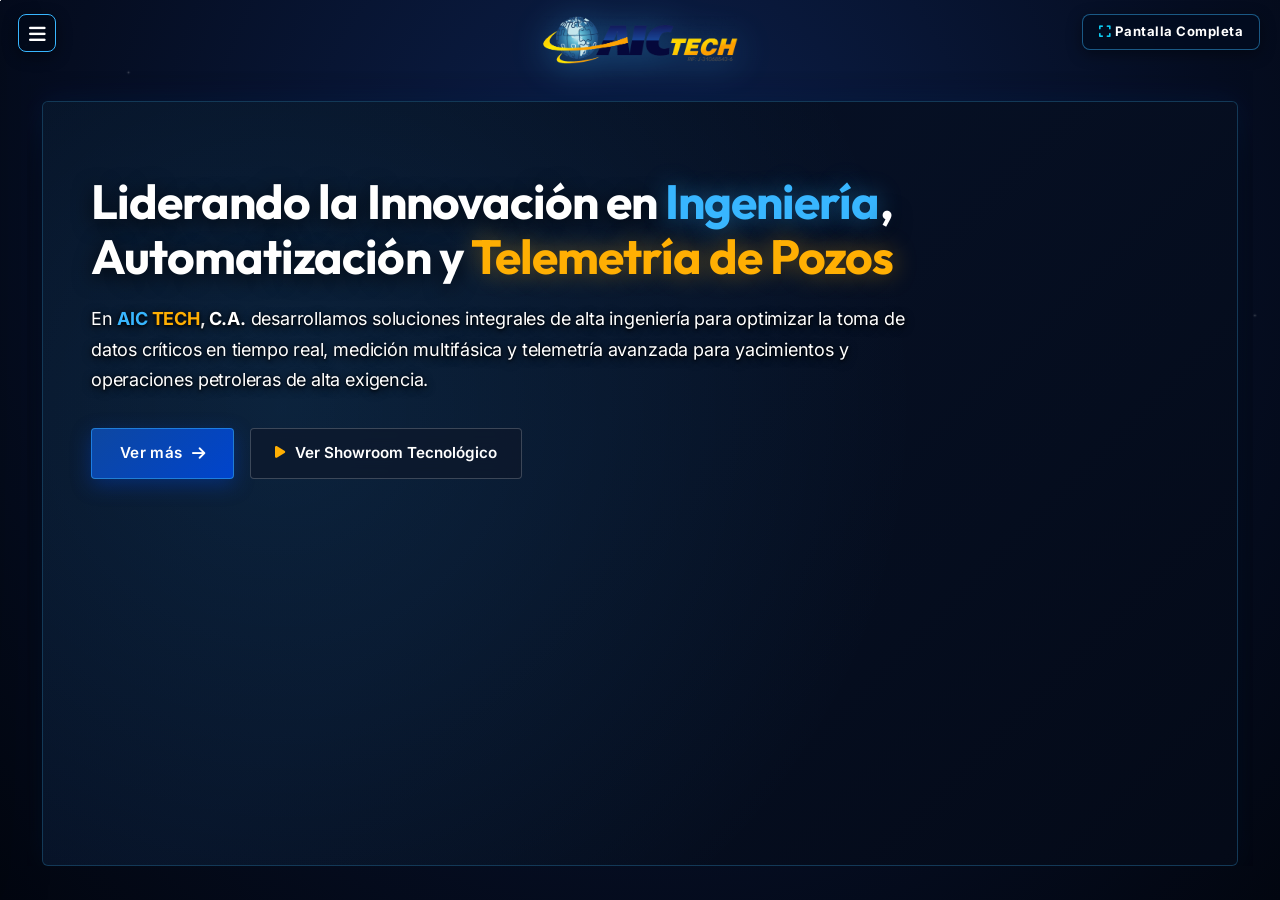
==== index.html @ 95bc76cb "fix: corregir cierre de sobres al clickear fuera, retirar anterior/siguiente de showroom y reanudar " ====
<!DOCTYPE html>
<html lang="es">
<head>
    <meta charset="UTF-8">
    <meta http-equiv="X-UA-Compatible" content="IE=edge">
    <meta name="viewport" content="width=device-width, initial-scale=1.0, maximum-scale=1.0, user-scalable=no">
    <title>AICTECH - Estación de Control Táctil</title>

    <link rel="icon" type="image/png" href="img/aicicon.jpg">
    
    <!-- Fuentes Tipográficas Locales Autocontenidas (Outfit, Plus Jakarta Sans, Inter) -->
    <link rel="stylesheet" href="css/fonts/fonts.css">

    <!-- FontAwesome 6.4.2 Local (Iconografía Completa Sin Conexión a Internet) -->
    <link rel="stylesheet" href="css/fontawesome.min.css">
    
    <!-- CSS Bootstrap & Slick -->
    <link rel="stylesheet" href="css/bootstrap.min.css">
    <link rel="stylesheet" href="css/slick.css" type="text/css" /> 
    <link rel="stylesheet" href="css/templatemo-style.css">

    <!-- CSS PALETA CORTADA: MITAD AZUL / MITAD BLANCO INDUSTRIAL OPTIMIZADOS -->
    <style>
        /* Partículas de Fondo Interactivas */
        #tech-particles-canvas {
            position: fixed;
            top: 0;
            left: 0;
            width: 100vw;
            height: 100vh;
            pointer-events: none;
            z-index: 1;
            opacity: 0.4;
            will-change: transform;
        }

        /* LOGO*/
        .navbar-logo {
            height: 50px;
            width: auto;
            object-fit: cover !important;
            transition: transform 0.2s ease;
        }

        @media (max-width: 768px) {
            .navbar-logo {
                height: 40px;
            }
        }

        :root {
            --brand-blue: #0d47a1;
            --brand-blue-hover: #0a3880;
            --brand-cyan: #0284c7;
            --bg-light: #f0f4f8;
            --text-dark: #0f172a;
            --text-muted: #475569;
            --card-border: rgba(255, 255, 255, 0.7);
            --card-shadow: 0 16px 40px rgba(0, 0, 0, 0.35);
        }

        html, body {
            height: 100%;
            width: 100%;
            margin: 0;
            padding: 0;
            overflow: hidden !important;
        }

        body {
            font-family: 'Inter', -apple-system, BlinkMacSystemFont, 'Segoe UI', Roboto, sans-serif;
            font-weight: 400;
            letter-spacing: -0.01em;
            color: var(--text-dark);
            /* FONDO OSCURO CÓSMICO INDUSTRIAL CON ESTRELLAS Y COMETAS */
            background: radial-gradient(ellipse at 50% 25%, #0c204c 0%, #050d21 65%, #020610 100%) !important;
            background-attachment: fixed;
            user-select: none;
            -webkit-user-select: none;
            touch-action: manipulation;
        }

        /* LIVE DOT & HUD WIDGETS */
        .live-dot {
            width: 8px;
            height: 8px;
            background-color: #22c55e;
            border-radius: 50%;
            display: inline-block;
            box-shadow: 0 0 8px #22c55e;
            animation: pulseLive 1.5s infinite;
        }

        @keyframes pulseLive {
            0% { transform: scale(0.95); opacity: 0.8; }
            50% { transform: scale(1.15); opacity: 1; }
            100% { transform: scale(0.95); opacity: 0.8; }
        }

        /* SCADA TELEMETRY METERS */
        .scada-metric-card {
            background: #f8fafc;
            border: 1px solid #e2e8f0;
            border-radius: 6px;
            padding: 18px 20px;
            transition: transform 0.2s ease, border-color 0.2s ease, box-shadow 0.2s ease;
            position: relative;
            overflow: hidden;
            will-change: transform;
        }

        .scada-metric-card:hover {
            transform: translateY(-3px);
            border-color: var(--brand-cyan);
            box-shadow: 0 8px 20px rgba(2, 132, 199, 0.12);
        }

        .scada-value {
            font-family: 'Outfit', 'Plus Jakarta Sans', sans-serif;
            font-size: 1.85rem;
            font-weight: 700;
            color: #0f172a;
            letter-spacing: -0.02em;
        }

        .scada-unit {
            font-size: 0.85rem;
            font-weight: 600;
            color: var(--brand-cyan);
            margin-left: 4px;
        }

        .scada-pulse {
            display: inline-block;
            width: 7px;
            height: 7px;
            border-radius: 50%;
            background: #0284c7;
            animation: scadaBlink 1.2s infinite ease-in-out;
        }

        @keyframes scadaBlink {
            0%, 100% { opacity: 0.3; }
            50% { opacity: 1; }
        }

        /* 3D PRODUCT CARDS */
        .product-3d-card {
            background: #ffffff;
            border: 1px solid #e2e8f0;
            border-radius: 6px;
            padding: 26px;
            height: 100%;
            display: flex;
            flex-direction: column;
            justify-content: space-between;
            transition: transform 0.25s ease, border-color 0.25s ease, box-shadow 0.25s ease;
            box-shadow: var(--card-shadow);
            cursor: pointer;
            will-change: transform;
        }

        .product-3d-card:hover {
            transform: translateY(-4px);
            border-color: #0284c7;
            box-shadow: 0 16px 32px rgba(13, 71, 161, 0.12);
        }

        .product-icon-box {
            width: 54px;
            height: 54px;
            border-radius: 6px;
            background: linear-gradient(135deg, #e0f2fe, #bae6fd);
            color: #0369a1;
            display: flex;
            align-items: center;
            justify-content: center;
            font-size: 1.35rem;
            margin-bottom: 16px;
        }

        #bg-video {
            display: none;
        }

        h1, h2, h3, h4, h5, .navbar-brand {
            font-family: 'Outfit', 'Plus Jakarta Sans', sans-serif;
            font-weight: 600;
            letter-spacing: -0.015em;
        }

        /* ------------------------------------------------------------- */
        /* BARRA DE NAVEGACIÓN EN FRANJA AZUL                             */
        /* ------------------------------------------------------------- */
        .cd-slider-nav {
            background: #083375 !important;
            border-bottom: 2px solid rgba(255, 255, 255, 0.15) !important;
            box-shadow: 0 4px 15px rgba(0, 0, 0, 0.18) !important;
            width: 100%;
        }

        .nav-container-custom {
            max-width: 1500px;
            margin: 0 auto;
            padding: 0 25px;
            display: flex;
            align-items: center;
            justify-content: space-between;
            width: 100%;
            transition: max-width 0.3s ease;
        }

        .navbar-brand {
            font-weight: 800;
            font-size: 1.8rem;
            color: #ffffff !important;
            background: none !important;
            -webkit-text-fill-color: #ffffff !important;
            display: inline-block;
            text-transform: uppercase;
            padding: 10px 0;
            margin-right: 0 !important;
        }

        .cd-slider-nav a,
        .cd-slider-nav .nav-link {
            color: rgba(255, 255, 255, 0.88) !important;
            font-size: 1.05rem !important;
            font-weight: 600 !important;
            padding: 15px 20px !important;
            transition: color 0.2s ease !important;
        }

        .cd-slider-nav li.selected a,
        .cd-slider-nav li.selected .nav-link,
        .cd-slider-nav li a:hover {
            color: #ffffff !important;
            text-shadow: 0 0 8px rgba(255, 255, 255, 0.5) !important;
        }

        /* ------------------------------------------------------------- */
        /* ESTRUCTURA DE CONTENEDORES Y SLIDER FLEXIBLE (SIN SOLAPAMIENTO)*/
        /* ------------------------------------------------------------- */
        #page-content-wrapper {
            flex: 1 1 auto;
            width: calc(100vw - 260px);
            min-width: 0;
            height: 100vh;
            max-height: 100vh;
            display: flex;
            flex-direction: column;
            overflow-y: auto !important;
            overflow-x: hidden !important;
            background-color: transparent;
            position: relative;
        }

        #page-content-wrapper::-webkit-scrollbar {
            width: 8px;
        }

        #page-content-wrapper::-webkit-scrollbar-track {
            background: rgba(3, 10, 28, 0.6);
        }

        #page-content-wrapper::-webkit-scrollbar-thumb {
            background: #1e3a66;
            border-radius: 4px;
        }

        #page-content-wrapper::-webkit-scrollbar-thumb:hover {
            background: #38b6ff;
        }

        .tm-content-container {
            flex: 1 0 auto;
            display: flex;
            flex-direction: column;
            width: 100%;
        }

        .cd-hero-slider {
            flex: 1 0 auto;
            display: flex;
            flex-direction: column;
            width: 100%;
        }

        .cd-hero-slider > li {
            display: none;
            flex-direction: column;
            justify-content: center;
            align-items: center;
            flex: 1 0 auto;
            min-height: calc(100vh - 80px);
            width: 100%;
            padding: 25px 15px 40px 15px !important;
        }

        .cd-hero-slider > li.selected {
            display: flex !important;
        }

        .cd-hero-slider > li[data-page-no="2"].selected,
        .cd-hero-slider > li[data-page-no="5"].selected {
            display: block !important;
            justify-content: flex-start !important;
            align-items: stretch !important;
            min-height: auto !important;
            padding-top: 15px !important;
        }

        /* FOOTER DINÁMICO */
        footer.site-footer {
            position: relative !important;
            width: 100%;
            margin-top: auto;
            background: rgba(255, 255, 255, 0.92) !important;
            backdrop-filter: blur(8px);
            -webkit-backdrop-filter: blur(8px);
            border-top: 1px solid rgba(203, 213, 225, 0.8);
            z-index: 10;
        }

        .page-width-1, .page-width-2 {
            max-width: 1550px;
            width: 100%;
            margin: 0 auto;
            display: flex;
            justify-content: center;
            align-items: center;
            transition: max-width 0.3s ease;
        }

        .glass-card {
            background: rgba(255, 255, 255, 0.94) !important;
            backdrop-filter: blur(20px) saturate(190%) !important;
            -webkit-backdrop-filter: blur(20px) saturate(190%) !important;
            border: 1px solid rgba(255, 255, 255, 0.85) !important;
            border-radius: 6px !important;
            box-shadow: 0 16px 45px rgba(0, 0, 0, 0.4), 0 0 30px rgba(56, 182, 255, 0.1) !important;
            color: var(--text-dark) !important;
            width: 100%;
            contain: paint;
            transition: transform 0.25s ease, box-shadow 0.25s ease;
        }

        .glass-card h2, .glass-card h3, .glass-card strong {
            color: #0f172a !important;
        }

        .glass-card p, .glass-card .text-light, .glass-card .text-muted {
            color: #475569 !important;
        }

        .intro-container {
            display: flex;
            flex-direction: row;
            align-items: center;
            gap: 40px;
            width: 100%;
        }

        .intro-left {
            flex: 1.1;
        }

        .intro-right {
            flex: 1.1;
            display: flex;
            flex-direction: column;
            gap: 20px;
        }

        .intro-right img {
            width: 100%;
            height: 260px;
            object-fit: cover;
            border-radius: 4px;
            border: 1px solid rgba(255, 255, 255, 0.6);
            box-shadow: 0 10px 25px rgba(0, 0, 0, 0.2);
            transition: transform 0.25s ease;
            will-change: transform;
        }

        .intro-right img:hover {
            transform: scale(1.02);
        }

        /* TARJETAS DE SERVICIOS GLASSMORPHISM */
        .service-touch-card {
            background: rgba(255, 255, 255, 0.95) !important;
            backdrop-filter: blur(16px) saturate(180%) !important;
            -webkit-backdrop-filter: blur(16px) saturate(180%) !important;
            border: 1px solid rgba(226, 232, 240, 0.9) !important;
            border-radius: 6px !important;
            overflow: hidden;
            display: flex;
            flex-direction: column;
            height: 100%;
            min-height: 430px;
            cursor: pointer;
            transition: transform 0.25s ease, box-shadow 0.25s ease, border-color 0.25s ease;
            box-shadow: 0 12px 35px rgba(0, 0, 0, 0.25) !important;
            will-change: transform;
        }

        .service-touch-card:hover,
        .service-touch-card:active {
            transform: translateY(-4px);
            border-color: #38b6ff !important;
            box-shadow: 0 18px 45px rgba(13, 71, 161, 0.25), 0 0 25px rgba(56, 182, 255, 0.2) !important;
        }

        .service-card-img {
            width: 100%;
            height: 220px;
            object-fit: cover;
            border-bottom: 1px solid #e2e8f0;
        }

        .service-card-body {
            padding: 24px;
            display: flex;
            flex-direction: column;
            flex-grow: 1;
            justify-content: space-between;
        }

        .service-card-title {
            color: #0f172a !important;
            font-size: 1.22rem;
            font-weight: 600;
            margin-bottom: 12px;
        }

        .service-card-text {
            color: #475569 !important;
            font-size: 0.95rem;
            line-height: 1.55;
            margin-bottom: 20px;
        }

        /* FEATURE CHIPS / BADGES INTERACTIVOS - RECTANGULARES */
        .feature-chip {
            background: #f8fafc;
            color: #1e293b;
            border: 1px solid #cbd5e1;
            padding: 8px 16px;
            border-radius: 4px;
            font-size: 0.9rem;
            font-weight: 500;
            display: inline-flex;
            align-items: center;
            gap: 8px;
            transition: transform 0.2s ease, background-color 0.2s ease, border-color 0.2s ease;
        }

        .feature-chip:hover {
            background: #f1f5f9;
            border-color: #94a3b8;
            transform: translateY(-2px);
        }

        /* BOTONES ESTILO INDUSTRIAL RECTANGULARES */
        .btn-tech {
            background: var(--brand-blue) !important;
            color: #ffffff !important;
            font-weight: 600;
            border: none;
            padding: 14px 34px;
            font-size: 1rem;
            border-radius: 4px;
            box-shadow: 0 4px 14px rgba(13, 71, 161, 0.25);
            transition: transform 0.2s ease, background 0.2s ease;
            display: inline-block;
            text-decoration: none;
            cursor: pointer;
            text-align: center;
            letter-spacing: 0.01em;
        }

        .btn-tech:hover, .btn-tech:active {
            background: var(--brand-blue-hover) !important;
            transform: translateY(-1px);
        }

        .btn-tech-outline {
            background: #f8fafc !important;
            border: 1px solid var(--brand-blue) !important;
            color: var(--brand-blue) !important;
            font-weight: 600;
            padding: 10px 22px;
            font-size: 0.92rem;
            border-radius: 4px;
            transition: all 0.2s ease;
            cursor: pointer;
            text-align: center;
            width: 100%;
        }

        .btn-tech-outline:hover {
            background: var(--brand-blue) !important;
            color: #ffffff !important;
        }

        .btn-tech-outline:active {
            background: var(--brand-blue-hover) !important;
            color: #ffffff !important;
        }

        /* MODALES OPTIMIZADOS RECTANGULARES */
        .service-modal {
            position: fixed;
            top: 0;
            left: 0;
            width: 100vw;
            height: 100vh;
            background: rgba(15, 23, 42, 0.7);
            backdrop-filter: blur(6px);
            -webkit-backdrop-filter: blur(6px);
            z-index: 9999;
            opacity: 0;
            pointer-events: none;
            transition: opacity 0.25s ease, transform 0.25s ease;
            transform: scale(0.97);
            overflow-y: auto;
            padding: 30px 15px;
        }

        .service-modal.active {
            opacity: 1;
            pointer-events: auto;
            transform: scale(1);
        }

        .modal-content-tech {
            max-width: 1380px !important;
            width: 95% !important;
            margin: 25px auto;
            padding: 36px;
            background: #ffffff !important;
            color: #0f172a !important;
            border: 1px solid #cbd5e1;
            border-radius: 6px;
            box-shadow: 0 20px 50px rgba(0, 0, 0, 0.35);
            position: relative;
        }

        @media (max-width: 768px) {
            .modal-content-tech {
                padding: 24px 18px !important;
                width: 96% !important;
            }

            .product-3d-card {
                padding: 20px;
            }
        }

        .modal-content-tech h2 {
            color: #0f172a !important;
        }

        .modal-content-tech p {
            color: #475569 !important;
        }

        .modal-close-btn {
            background: #f1f5f9;
            border: 1px solid #cbd5e1;
            color: #0f172a;
            width: 40px;
            height: 40px;
            border-radius: 4px;
            display: flex;
            align-items: center;
            justify-content: center;
            font-size: 1.2rem;
            font-weight: bold;
            cursor: pointer;
            transition: background 0.2s ease, color 0.2s ease;
        }

        .modal-close-btn:hover {
            background: #e2e8f0;
        }

        .modal-close-btn:active {
            background: var(--brand-blue);
            color: #ffffff;
        }

        .badge-tech {
            background: #e0edff !important;
            color: var(--brand-blue) !important;
            border: 1px solid #93c5fd !important;
            padding: 6px 14px;
            border-radius: 4px;
            font-size: 0.8rem;
            font-weight: 600;
            text-transform: uppercase;
            letter-spacing: 0.05em;
        }

        .tech-list-item {
            display: flex;
            align-items: center;
            margin-bottom: 14px;
            font-size: 1rem;
            color: #334155 !important;
        }

        .tech-list-item::before {
            content: "❖";
            color: var(--brand-blue);
            margin-right: 12px;
            font-size: 0.95rem;
        }

        /* RESPONSIVO */
        @media (max-height: 920px) {
            body {
                background: linear-gradient(180deg, #0d47a1 0px, #0d47a1 320px, #f0f4f8 320px, #f0f4f8 100%);
            }
            .cd-hero-slider {
                padding-top: 1rem !important;
                padding-bottom: 1rem !important;
            }
            .intro-container {
                padding: 2.2rem !important;
            }
            .intro-right img {
                height: 200px !important;
            }
        }

        @media (min-width: 1600px) {
            body {
                background: linear-gradient(180deg, #0d47a1 0px, #0d47a1 420px, #f0f4f8 420px, #f0f4f8 100%);
            }
            .page-width-1, .page-width-2, .nav-container-custom {
                max-width: 1650px !important;
            }
            .intro-container {
                padding: 3.5rem !important;
            }
            .intro-right img {
                height: 280px !important;
            }
            h2.display-6 {
                font-size: 2.5rem !important;
            }
        }

        @media (max-width: 991px) {
            .intro-container {
                flex-direction: column;
            }
            .intro-right {
                width: 100%;
            }
        }

        .style-card-img {
            height: 260px;
            width: 100%;
            object-fit: cover;
        }

        .demo-3d-container {
            position: relative;
            width: 100%;
            height: 420px;
            background-color: #0c1017;
            border-radius: 14px;
            overflow: hidden;
            cursor: pointer;
            border: 2px solid #38b6ff;
            box-shadow: 0 8px 20px rgba(0, 0, 0, 0.25);
            will-change: transform;
        }

        .demo-3d-container img {
            width: 100%;
            height: 100%;
            object-fit: cover;
            transition: transform 1.2s cubic-bezier(0.25, 1, 0.5, 1), opacity 0.4s ease 1s;
            transform-origin: 38% 40%; 
        }

        .demo-3d-container img.zoom-activo {
            transform: scale(8) !important;
            opacity: 0.2;
        }

        .demo-3d-badge {
            position: absolute;
            bottom: 15px;
            right: 15px;
            background: rgba(12, 16, 23, 0.85);
            color: #38b6ff;
            padding: 8px 16px;
            border-radius: 20px;
            font-size: 0.85rem;
            font-weight: 600;
            border: 1px solid rgba(56, 182, 255, 0.4);
            backdrop-filter: blur(4px);
            pointer-events: none;
            z-index: 5;
        }

        .demo-3d-overlay {
            position: absolute;
            top: 0;
            left: 0;
            width: 100%;
            height: 100%;
            background: rgba(12, 16, 23, 0.95);
            display: flex;
            flex-direction: column;
            align-items: center;
            justify-content: center;
            opacity: 0;
            pointer-events: none;
            transition: opacity 0.4s ease 0.9s;
            z-index: 20;
        }

        .demo-3d-overlay.activo {
            opacity: 1;
            pointer-events: auto;
        }

        .liquid-wobble {
            animation: marioWaterBounce 0.5s cubic-bezier(0.25, 1.8, 0.5, 0.8) !important;
        }

        @keyframes marioWaterBounce {
            0%   { transform: scale3d(1, 1, 1); }
            30%  { transform: scale3d(1.05, 0.95, 1); }
            60%  { transform: scale3d(0.97, 1.03, 1); }
            100% { transform: scale3d(1, 1, 1); }
        }

        .water-ripple {
            position: absolute;
            border-radius: 50%;
            background: radial-gradient(circle, rgba(56, 182, 255, 0.7) 0%, rgba(56, 182, 255, 0.2) 40%, rgba(255, 255, 255, 0) 70%);
            border: 1.5px solid rgba(56, 182, 255, 0.8);
            transform: translate(-50%, -50%) scale(0);
            pointer-events: none;
            animation: rippleExpand 0.6s cubic-bezier(0.1, 0.8, 0.3, 1) forwards;
            z-index: 10;
        }

        @keyframes rippleExpand {
            0% { width: 0px; height: 0px; opacity: 1; }
            100% { width: 500px; height: 500px; opacity: 0; }
        }

        /* --- ESTILOS DEL SIDEBAR DASHBOARD --- */
        #wrapper {
            height: 100vh;
            width: 100vw;
            max-height: 100vh;
            max-width: 100vw;
            overflow: hidden !important;
            position: relative;
            z-index: 2;
        }

        #sidebar {
            min-width: 260px;
            max-width: 260px;
            height: 100vh;
            max-height: 100vh;
            display: flex;
            flex-direction: column;
            transition: margin 0.25s ease-out;
            background-color: #083375 !important;
            overflow-y: auto !important;
            overflow-x: hidden !important;
            scrollbar-width: thin;
            scrollbar-color: rgba(56, 182, 255, 0.45) rgba(2, 10, 26, 0.4);
            scroll-behavior: smooth;
            padding-bottom: 35px;
        }

        #main-sidebar-nav,
        .sidebar-item-group {
            flex-shrink: 0;
        }

        #sidebar::-webkit-scrollbar {
            width: 5px;
        }

        #sidebar::-webkit-scrollbar-track {
            background: rgba(2, 10, 26, 0.4);
        }

        #sidebar::-webkit-scrollbar-thumb {
            background: rgba(56, 182, 255, 0.4);
            border-radius: 4px;
        }

        #sidebar::-webkit-scrollbar-thumb:hover {
            background: rgba(56, 182, 255, 0.75);
        }

        .sidebar-heading {
            background: linear-gradient(135deg, #1b5baf 0%, #10438a 100%) !important;
            border-bottom: 1px solid rgba(255, 255, 255, 0.2) !important;
            padding: 1.25rem 1rem !important;
            position: relative;
            z-index: 2;
        }

        .sidebar-heading img,
        .navbar-logo,
        .navbar img {
            transition: transform 0.25s ease, filter 0.25s ease;
            filter: drop-shadow(0px 3px 6px rgba(0, 0, 0, 0.35));
        }

        .sidebar-heading img:hover,
        .navbar-logo:hover,
        .navbar img:hover {
            transform: translateY(-2px) scale(1.03);
            filter: drop-shadow(0px 6px 12px rgba(56, 182, 255, 0.5));
        }

        .sidebar-nav-custom {
            background-color: transparent !important;
            border-bottom: none !important;
            box-shadow: none !important;
        }

        .sidebar-nav-custom .nav-link {
            border-left: 4px solid transparent;
            transition: all 0.25s ease;
            opacity: 0.85;
            color: #ffffff !important;
        }

        .sidebar-nav-custom .nav-link:hover {
            opacity: 1;
            background-color: rgba(255, 255, 255, 0.1) !important;
        }

        
        /* ===============================================================
           SUBMENÚ DE SERVICIOS EN SIDEBAR - LEGIBLE, CONFORTABLE Y ELEGANTE
           =============================================================== */
        .sidebar-item-group {
            position: relative;
            width: 100%;
        }

        .sidebar-submenu {
            max-height: 0;
            opacity: 0;
            overflow: hidden;
            display: flex;
            flex-direction: column;
            background: rgba(3, 14, 34, 0.65);
            border-left: 3px solid rgba(56, 182, 255, 0.55);
            margin: 0 8px 4px 14px;
            padding: 0 4px;
            border-radius: 0 8px 8px 0;
            backdrop-filter: blur(10px);
            box-shadow: inset 0 2px 8px rgba(0, 0, 0, 0.3);
            transition: max-height 0.35s cubic-bezier(0.16, 1, 0.3, 1), opacity 0.28s ease, padding 0.25s ease, margin 0.25s ease;
        }

        .sidebar-submenu.is-open {
            max-height: 950px;
            opacity: 1;
            padding: 6px 4px 8px 4px;
            margin: 4px 8px 10px 14px;
        }

        .submenu-link {
            display: flex;
            align-items: center;
            gap: 9px;
            padding: 6px 10px;
            font-size: 0.81rem;
            font-weight: 500;
            color: rgba(255, 255, 255, 0.84);
            text-decoration: none !important;
            border-radius: 5px;
            margin: 2px 0;
            transition: all 0.2s ease;
            line-height: 1.35;
            white-space: normal; /* Permitir lectura clara y completa sin recortar con puntos suspensivos */
        }

        .submenu-link:hover {
            color: #38b6ff !important;
            background: rgba(56, 182, 255, 0.16);
            transform: translateX(3px);
        }

        .submenu-link.active {
            color: #ffffff !important;
            background: linear-gradient(90deg, rgba(56, 182, 255, 0.32) 0%, rgba(56, 182, 255, 0.08) 100%);
            font-weight: 700;
            box-shadow: inset 3px 0 0 #38b6ff;
        }

        .submenu-dot {
            width: 6px;
            height: 6px;
            border-radius: 50%;
            background: rgba(56, 182, 255, 0.7);
            flex-shrink: 0;
            transition: all 0.2s ease;
        }

        .submenu-link:hover .submenu-dot,
        .submenu-link.active .submenu-dot {
            background: #38b6ff;
            box-shadow: 0 0 10px #38b6ff;
            transform: scale(1.35);
        }

        .submenu-chevron {
            transition: transform 0.3s cubic-bezier(0.16, 1, 0.3, 1);
            font-size: 0.82rem;
            opacity: 0.8;
            cursor: pointer;
        }

        .submenu-chevron.is-rotated {
            transform: rotate(180deg);
            color: #38b6ff;
            opacity: 1;
        }

        /* Bandera de Venezuela Tricolor para Encabezado de Productos */
        .venezuela-flag-text {
            background: linear-gradient(90deg, #f7d117 0%, #f7d117 33%, #003da5 33%, #003da5 66%, #ce1126 66%, #ce1126 100%);
            -webkit-background-clip: text;
            background-clip: text;
            -webkit-text-fill-color: transparent;
            font-weight: 800;
            display: inline-block;
            filter: drop-shadow(0 1px 1px rgba(0, 0, 0, 0.3));
        }

        /* Botón de Inicio en Sidebar con Hover Idéntico */
        .inicio-nav-btn {
            border-left: 4px solid transparent !important;
            transition: all 0.25s ease !important;
            opacity: 0.88;
            color: #ffffff !important;
        }

        .inicio-nav-btn:hover {
            opacity: 1 !important;
            background-color: rgba(255, 255, 255, 0.12) !important;
            transform: translateX(3px);
            color: #ffffff !important;
        }

        .inicio-nav-btn.selected,
        .inicio-nav-btn.active {
            border-left-color: #ffaf03 !important;
            background-color: rgba(255, 255, 255, 0.16) !important;
            opacity: 1 !important;
        }

        /* Asegurar visibilidad garantizada en páginas activas para evitar pantallas en blanco */
        .cd-hero-slider > li[data-page-no="2"].selected .reveal-on-scroll,
        .cd-hero-slider > li[data-page-no="5"].selected .reveal-on-scroll {
            opacity: 1 !important;
            transform: none !important;
        }

        .roxar-showcase-container {
            scroll-margin-top: 25px;
        }

        /* Efecto de resalte al navegar hacia un servicio */
        @keyframes serviceSectionHighlight {
            0% {
                box-shadow: 0 0 0 0 rgba(56, 182, 255, 0);
                outline: 2px solid rgba(56, 182, 255, 0.85);
            }
            40% {
                box-shadow: 0 0 35px 8px rgba(56, 182, 255, 0.5);
                outline: 2px solid rgba(56, 182, 255, 1);
            }
            100% {
                box-shadow: 0 0 0 0 rgba(56, 182, 255, 0);
                outline: 2px solid rgba(56, 182, 255, 0);
            }
        }

        .target-service-highlight {
            animation: serviceSectionHighlight 2.2s ease-out forwards;
        }

        /* ===============================================================
           ROXAR 2600 HERO BANNER - CINEMÁTICO Y ESTABLE (SIN JITTER NI VIBRACIÓN)
           =============================================================== */
        #servicio-multifasico .roxar-hero-banner {
            min-height: clamp(320px, 32vw, 420px);
            position: relative;
            z-index: 2;
            padding: clamp(1.6rem, 2.8vw, 2.4rem);
            overflow: hidden;
            background: #060e1e;
        }

        #servicio-multifasico .roxar-hero-banner .roxar-lead-text {
            max-width: 900px;
            font-size: clamp(0.95rem, 1.2vw, 1.08rem);
            line-height: 1.55;
            color: rgba(255, 255, 255, 0.92);
            margin-top: 0.5rem;
        }

        #servicio-multifasico .roxar-hero-banner .roxar-title {
            font-size: clamp(1.6rem, 2.6vw, 2.2rem);
            font-weight: 700;
            color: #ffffff;
            margin-bottom: 0.3rem;
            text-shadow: 0 2px 10px rgba(0, 0, 0, 0.5);
        }

        #servicio-multifasico .roxar-hero-banner .roxar-tag {
            display: inline-flex;
            align-items: center;
            background: rgba(56, 182, 255, 0.2);
            border: 1px solid rgba(56, 182, 255, 0.4);
            color: #38b6ff;
            border-radius: 4px;
            padding: 3px 10px;
            font-size: 0.72rem;
            font-weight: 600;
            letter-spacing: 0.5px;
            margin-bottom: 8px;
            width: fit-content;
        }

        .roxar-card-video {
            width: 100%;
            height: 100%;
            object-fit: cover;
            display: block;
            border-radius: 4px;
            background: #020813;
        }

        .sidebar-nav-custom .nav-link.selected,
        .sidebar-nav-custom .nav-link.active {
            border-left-color: #ffaf03;
            background-color: rgba(255, 255, 255, 0.16) !important;
            opacity: 1;
        }

        @media (max-width: 991.98px) {
            #sidebar {
                margin-left: -260px;
                position: absolute;
                z-index: 1000;
            }
            
            #wrapper.toggled #sidebar {
                margin-left: 0;
            }

            #page-content-wrapper {
                width: 100vw !important;
                max-width: 100vw !important;
            }
        }

        @media (min-width: 992px) {
            #page-content-wrapper {
                min-width: 0;
                width: calc(100vw - 260px) !important;
                max-width: calc(100vw - 260px) !important;
            }
        }

        .easter-egg-wrapper {
            position: relative;
            display: inline-block;
            user-select: none;
        }

        .jefe-easter-egg {
            position: absolute;
            bottom: 110%;
            left: 50%;
            transform: translateX(-50%) scale(0) rotate(-15deg);
            width: 65px;
            height: auto;
            opacity: 0;
            pointer-events: none;
            transition: transform 0.35s cubic-bezier(0.175, 0.885, 0.32, 1.275), opacity 0.25s ease;
            z-index: 100;
            filter: drop-shadow(0px 3px 6px rgba(0,0,0,0.3));
        }

        .jefe-easter-egg.active {
            opacity: 1;
            transform: translateX(-50%) scale(1) rotate(0deg) translateY(-6px);
        }

        /* ===== ANIMACIÓN INTRO: GLOBO 3D OPTIMIZADO ===== */
        #globe-intro-overlay {
            position: fixed;
            inset: 0;
            z-index: 99999;
            background: radial-gradient(ellipse at center, #0a1a3a 0%, #030b1a 100%);
            display: flex;
            align-items: center;
            justify-content: center;
            flex-direction: column;
            transition: opacity 0.6s ease, visibility 0.6s ease;
            overflow: hidden;
            will-change: opacity, visibility;
        }

        #globe-intro-overlay.hidden {
            opacity: 0;
            visibility: hidden;
            pointer-events: none;
        }

        /* Estrellas de Fondo */
        .stars {
            width: 1px;
            height: 1px;
            position: absolute;
            top: 0;
            left: 0;
            background: white;
            box-shadow: 2vw 5vh 1px white, 10vw 8vh 2px white, 15vw 15vh 1px white,
                22vw 22vh 1px white, 28vw 12vh 2px white, 32vw 32vh 1px white,
                38vw 18vh 2px white, 42vw 35vh 1px white, 48vw 25vh 2px white,
                58vw 15vh 2px white, 68vw 28vh 2px white, 78vw 32vh 2px white,
                88vw 20vh 2px white, 98vw 35vh 2px white, 12vw 65vh 2px white,
                25vw 78vh 2px white, 45vw 92vh 2px white, 65vw 72vh 2px white,
                85vw 82vh 2px white;
            pointer-events: none;
        }

        /* COMETAS OPTIMIZADOS */
        .shooting-star {
            position: absolute;
            height: 2px;
            pointer-events: none;
            border-radius: 100px;
            will-change: transform, opacity;
            transform: translateZ(0);
        }

        .shooting-star::before {
            content: '';
            position: absolute;
            top: 50%;
            transform: translateY(-50%);
            width: 5px;
            height: 5px;
            border-radius: 50%;
            background: #fff;
            box-shadow: 0 0 8px 3px rgba(255, 255, 255, 0.85);
        }

        .comet-cyan {
            width: 160px;
            background: linear-gradient(90deg, #38b6ff, rgba(56, 182, 255, 0.35), transparent);
            animation: shootCyan 3.2s infinite linear;
        }

        .comet-gold {
            width: 140px;
            background: linear-gradient(90deg, #ffaf03, rgba(255, 175, 3, 0.35), transparent);
            animation: shootGold 4s infinite linear;
        }

        .comet-white {
            width: 120px;
            background: linear-gradient(90deg, #ffffff, rgba(255, 255, 255, 0.25), transparent);
            animation: shootWhite 2.8s infinite linear;
        }

        .bg-star-1 { top: 12%; left: -180px; animation-delay: 0s; }
        .bg-star-2 { top: 30%; left: -180px; animation-delay: 1.4s; }
        .bg-star-3 { top: 52%; left: -180px; animation-delay: 2.8s; }
        .bg-star-4 { top: 72%; left: -180px; animation-delay: 0.9s; }

        @keyframes shootCyan {
            0%   { transform: translateX(0) translateY(0) rotate(22deg); opacity: 0; }
            12%  { opacity: 1; }
            70%  { opacity: 1; }
            100% { transform: translateX(130vw) translateY(60vh) rotate(22deg); opacity: 0; }
        }

        @keyframes shootGold {
            0%   { transform: translateX(0) translateY(0) rotate(30deg); opacity: 0; }
            15%  { opacity: 1; }
            65%  { opacity: 1; }
            100% { transform: translateX(120vw) translateY(72vh) rotate(30deg); opacity: 0; }
        }

        @keyframes shootWhite {
            0%   { transform: translateX(0) translateY(0) rotate(16deg); opacity: 0; }
            10%  { opacity: 1; }
            75%  { opacity: 1; }
            100% { transform: translateX(140vw) translateY(45vh) rotate(16deg); opacity: 0; }
        }

        /* COMETAS DE FONDO PERMANENTES */
        #global-comets-bg {
            position: fixed;
            inset: 0;
            pointer-events: none;
            z-index: 0;
            overflow: hidden;
            opacity: 0.88;
            will-change: transform;
        }

        .bg-comet {
            position: absolute;
            height: 2px;
            pointer-events: none;
            border-radius: 50px;
            will-change: transform, opacity;
            transform: translateZ(0);
        }

        .bg-comet::before {
            content: '';
            position: absolute;
            left: 0;
            top: 50%;
            transform: translateY(-50%);
            width: 5px;
            height: 5px;
            border-radius: 50%;
            background: #fff;
            box-shadow: 0 0 10px 3px rgba(255, 255, 255, 0.9);
        }

        .bg-comet-cyan-slow {
            width: 220px;
            top: 14%;
            left: -240px;
            background: linear-gradient(90deg, #38b6ff, rgba(56, 182, 255, 0.3), transparent);
            animation: shootCalmCyan 8.5s infinite linear 0s;
        }

        .bg-comet-gold-slow {
            width: 200px;
            top: 45%;
            left: -220px;
            background: linear-gradient(90deg, #ffaf03, rgba(255, 175, 3, 0.3), transparent);
            animation: shootCalmGold 11s infinite linear 2.5s;
        }

        @keyframes shootCalmCyan {
            0%   { transform: translateX(0) translateY(0) rotate(18deg); opacity: 0; }
            15%  { opacity: 0.9; }
            75%  { opacity: 0.9; }
            100% { transform: translateX(135vw) translateY(45vh) rotate(18deg); opacity: 0; }
        }

        @keyframes shootCalmGold {
            0%   { transform: translateX(0) translateY(0) rotate(24deg); opacity: 0; }
            12%  { opacity: 0.85; }
            70%  { opacity: 0.85; }
            100% { transform: translateX(125vw) translateY(55vh) rotate(24deg); opacity: 0; }
        }

        #globe-canvas-wrapper {
            position: relative;
            display: flex;
            align-items: center;
            justify-content: center;
            cursor: grab;
            transform: translate(-46vw, -42vh) scale(0.08);
            opacity: 0;
            animation: globeIntroAnim 4s cubic-bezier(0.25, 0.46, 0.45, 0.94) 0.2s forwards;
            will-change: transform, opacity;
        }

        #globe-canvas-wrapper:active {
            cursor: grabbing;
        }

        #globe-intro-canvas {
            position: relative;
            z-index: 2;
            cursor: grab;
            border-radius: 50%;
            box-shadow: 0 0 50px 15px rgba(13, 71, 161, 0.6), 0 0 100px 40px rgba(2, 132, 199, 0.3);
            will-change: transform;
        }

        @keyframes globeIntroAnim {
            0%   { transform: translate(-46vw, -42vh) scale(0.08); opacity: 0; }
            15%  { transform: translate(-46vw, -42vh) scale(0.08); opacity: 1; }
            35%  { transform: translate(0, 0) scale(1); opacity: 1; }
            65%  { transform: translate(0, 0) scale(1.03); opacity: 1; }
            85%  { transform: translate(0, 0) scale(1); opacity: 1; }
            100% { transform: translate(-46vw, -42vh) scale(0.08); opacity: 0; }
        }

        .globe-ring {
            position: absolute;
            top: 50%;
            left: 50%;
            width: 340px;
            height: 340px;
            margin-top: -170px;
            margin-left: -170px;
            border-radius: 50%;
            border: 2px solid transparent;
            pointer-events: none;
            z-index: 3;
            will-change: transform, opacity;
        }

        .globe-ring-gold {
            border-color: #ffaf03;
            box-shadow: 0 0 15px rgba(255, 175, 3, 0.5);
            animation: globeRingIntro 4s cubic-bezier(0.25, 0.46, 0.45, 0.94) 0.2s forwards, ringRotate 4s linear 1.2s infinite;
        }

        .globe-ring-blue {
            border-color: rgba(56, 182, 255, 0.6);
            border-style: dashed;
            width: 380px;
            height: 380px;
            margin-top: -190px;
            margin-left: -190px;
            animation: globeRingIntro 4s cubic-bezier(0.25, 0.46, 0.45, 0.94) 0.2s forwards, ringRotateReverse 5s linear 1.2s infinite;
        }

        @keyframes globeRingIntro {
            0%, 15% { opacity: 0; }
            35%, 85% { opacity: 1; }
            100% { opacity: 0; }
        }

        @keyframes ringRotate {
            from { transform: rotateX(70deg) rotateZ(0deg); }
            to   { transform: rotateX(70deg) rotateZ(360deg); }
        }

        @keyframes ringRotateReverse {
            from { transform: rotateX(50deg) rotateZ(45deg); }
            to   { transform: rotateX(50deg) rotateZ(-315deg); }
        }

        #globe-intro-label {
            color: #fff;
            font-size: 2.2rem;
            font-weight: 800;
            letter-spacing: 0.25em;
            margin-top: 32px;
            text-shadow: 0 0 20px rgba(56,182,255,0.7);
            opacity: 0;
            animation: labelFadeIn 0.5s ease 1.6s forwards, labelFadeOut 0.4s ease 3.4s forwards;
            font-family: 'Inter', sans-serif;
        }

        #globe-intro-label span { color: #ffaf03; }

        @keyframes labelFadeIn {
            from { opacity: 0; transform: translateY(10px); }
            to   { opacity: 1; transform: translateY(0); }
        }

        @keyframes labelFadeOut {
            from { opacity: 1; }
            to   { opacity: 0; }
        }

        #globe-skip-btn {
            position: fixed;
            bottom: 30px;
            right: 30px;
            background: rgba(255,255,255,0.12);
            color: rgba(255,255,255,0.7);
            border: 1px solid rgba(255,255,255,0.25);
            border-radius: 25px;
            padding: 8px 20px;
            font-size: 0.8rem;
            letter-spacing: 0.1em;
            cursor: pointer;
            backdrop-filter: blur(6px);
            transition: all 0.25s ease;
            z-index: 100000;
            opacity: 0;
            animation: skipBtnFade 0.4s ease 0.8s forwards;
        }

        @keyframes skipBtnFade { to { opacity: 1; } }

        #globe-skip-btn:hover {
            background: rgba(255,175,3,0.25);
            color: #ffaf03;
            border-color: #ffaf03;
        }

        /* ===== EFECTOS EXPLOSIVOS 5D & SHOCKWAVE COMPACTO ===== */
        .cosmic-shockwave-ring {
            position: fixed;
            border-radius: 50%;
            pointer-events: none;
            z-index: 99998;
            transform: translate(-50%, -50%) scale(0);
            border: 1.5px solid rgba(56, 182, 255, 0.85);
            box-shadow: 0 0 12px rgba(56, 182, 255, 0.5), inset 0 0 8px rgba(56, 182, 255, 0.25);
            animation: cosmicShockwaveAnim 0.45s cubic-bezier(0.1, 0.8, 0.2, 1) forwards;
        }

        @keyframes cosmicShockwaveAnim {
            0% {
                width: 0px;
                height: 0px;
                opacity: 1;
                transform: translate(-50%, -50%) scale(0);
            }
            60% {
                opacity: 0.75;
            }
            100% {
                width: 95px;
                height: 95px;
                opacity: 0;
                transform: translate(-50%, -50%) scale(1);
            }
        }

        .cosmic-particle-spark {
            position: fixed;
            pointer-events: none;
            border-radius: 50%;
            z-index: 99999;
            will-change: transform, opacity;
            animation: cosmicSparkBurst var(--spark-dur, 0.7s) cubic-bezier(0.1, 0.9, 0.3, 1) forwards;
        }

        @keyframes cosmicSparkBurst {
            0% {
                transform: translate(0, 0) scale(1.4);
                opacity: 1;
            }
            100% {
                transform: translate(var(--dx), var(--dy)) scale(0);
                opacity: 0;
            }
        }

        /* EFECTO DE SALTO HIPERESPACIAL 5D (WARP WAVE EN TRANSICIÓN) */
        #warp-5d-overlay {
            position: fixed;
            inset: 0;
            pointer-events: none;
            z-index: 99990;
            opacity: 0;
            background: radial-gradient(circle at center, rgba(56, 182, 255, 0.3) 0%, rgba(13, 71, 161, 0.15) 45%, transparent 75%);
            transition: opacity 0.35s ease;
        }

        #warp-5d-overlay.warp-active {
            opacity: 1;
            animation: warpSpeedFlash 0.5s cubic-bezier(0.1, 0.9, 0.2, 1) forwards;
        }

        @keyframes warpSpeedFlash {
            0% {
                opacity: 0;
                transform: scale(0.6);
            }
            40% {
                opacity: 0.85;
                transform: scale(1.15);
            }
            100% {
                opacity: 0;
                transform: scale(1.4);
            }
        }

        /* ===== MINIJUEGO DEL PETRÓLEO AICTECH ===== */
        #oil-minigame-overlay {
            position: fixed;
            inset: 0;
            z-index: 100005;
            background: radial-gradient(ellipse at center, rgba(12, 28, 62, 0.96) 0%, rgba(3, 8, 20, 0.98) 100%);
            backdrop-filter: blur(14px);
            -webkit-backdrop-filter: blur(14px);
            display: flex;
            align-items: center;
            justify-content: center;
            flex-direction: column;
            opacity: 0;
            visibility: hidden;
            pointer-events: none;
            transition: opacity 0.35s ease, visibility 0.35s ease, transform 0.35s cubic-bezier(0.2, 0.8, 0.2, 1);
            transform: scale(0.92);
            user-select: none;
        }

        #oil-minigame-overlay.active {
            opacity: 1;
            visibility: visible;
            pointer-events: auto;
            transform: scale(1);
        }

        .minigame-card {
            background: rgba(15, 23, 42, 0.9);
            border: 2px solid rgba(56, 182, 255, 0.5);
            border-radius: 32px;
            padding: 28px 36px;
            max-width: 480px;
            width: 92%;
            text-align: center;
            box-shadow: 0 25px 60px rgba(0, 0, 0, 0.6), 0 0 40px rgba(56, 182, 255, 0.2);
            position: relative;
            overflow: hidden;
        }

        .oil-barrel-wrapper {
            position: relative;
            width: 140px;
            height: 190px;
            margin: 18px auto;
            background: linear-gradient(135deg, #1e293b 0%, #0f172a 100%);
            border: 4px solid #475569;
            border-radius: 20px;
            overflow: hidden;
            box-shadow: inset 0 0 20px rgba(0,0,0,0.8), 0 10px 25px rgba(0,0,0,0.5);
            cursor: pointer;
            transition: transform 0.08s ease;
        }

        .oil-barrel-wrapper:active {
            transform: scale(0.95);
        }

        .oil-barrel-rib {
            position: absolute;
            left: 0;
            width: 100%;
            height: 6px;
            background: rgba(255, 255, 255, 0.15);
            border-top: 1px solid rgba(255, 255, 255, 0.25);
            border-bottom: 1px solid rgba(0, 0, 0, 0.4);
            z-index: 3;
        }
        .oil-barrel-rib-1 { top: 25%; }
        .oil-barrel-rib-2 { top: 70%; }

        .oil-liquid-fill {
            position: absolute;
            bottom: 0;
            left: 0;
            width: 100%;
            height: 0%;
            background: linear-gradient(180deg, #2a2a2a 0%, #111111 40%, #000000 100%);
            border-top: 3px solid #ffaf03;
            box-shadow: 0 0 15px rgba(255, 175, 3, 0.6);
            transition: height 0.1s ease-out;
            z-index: 2;
        }

        .oil-splash-drop {
            position: absolute;
            width: 8px;
            height: 8px;
            background: #111;
            border: 1px solid #ffaf03;
            border-radius: 50%;
            pointer-events: none;
            z-index: 10;
            animation: splashFly 0.45s ease-out forwards;
        }

        @keyframes splashFly {
            0% { transform: translate(0, 0) scale(1); opacity: 1; }
            100% { transform: translate(var(--sx), var(--sy)) scale(0.3); opacity: 0; }
        }

        .minigame-rocket {
            position: fixed;
            font-size: 2.4rem;
            pointer-events: none;
            z-index: 100010;
            animation: rocketLaunch 1.4s cubic-bezier(0.1, 0.8, 0.3, 1) forwards;
        }

        @keyframes rocketLaunch {
            0% { transform: translate(var(--rx), 100vh) scale(0.6); opacity: 1; }
            70% { transform: translate(var(--rx), var(--ry)) scale(1.3); opacity: 1; }
            100% { transform: translate(var(--rx), var(--ry)) scale(2.2); opacity: 0; }
        }
        /* ==========================================================================
           SECCIÓN INICIO: ESTILO SLB / SCHLUMBERGER CORPORATIVO CINEMATOGRÁFICO
           ========================================================================== */
        .hero-slb-container {
            position: relative;
            width: 100%;
            min-height: 80vh;
            border-radius: 6px;
            overflow: hidden;
            border: 1px solid rgba(56, 182, 255, 0.25);
            box-shadow: 0 25px 60px rgba(0, 0, 0, 0.6), 0 0 30px rgba(8, 51, 117, 0.3);
            display: flex;
            flex-direction: column;
            justify-content: space-between;
            padding: 3.5rem 3rem 2.5rem 3rem;
            background: #060e1e;
        }

        .hero-video-bg {
            position: absolute;
            top: 50%;
            left: 50%;
            width: 100%;
            height: 100%;
            transform: translate(-50%, -50%);
            object-fit: cover !important;
            object-position: center center;
            z-index: 1;
            opacity: 0.95;
            filter: brightness(1.06) contrast(1.05) saturate(1.08);
            pointer-events: none;
        }

        .hero-video-overlay {
            position: absolute;
            inset: 0;
            background: linear-gradient(
                135deg,
                rgba(3, 12, 34, 0.42) 0%,
                rgba(6, 22, 58, 0.20) 45%,
                rgba(2, 6, 18, 0.52) 100%
            );
            z-index: 2;
            pointer-events: none;
        }

        .hero-video-overlay::after {
            content: '';
            position: absolute;
            inset: 0;
            background: radial-gradient(circle at 20% 40%, rgba(56, 182, 255, 0.12) 0%, transparent 60%);
            pointer-events: none;
        }

        .hero-slb-content {
            position: relative;
            z-index: 3;
            max-width: 920px;
        }

        .hero-status-tag {
            display: inline-flex;
            align-items: center;
            gap: 8px;
            background: rgba(8, 51, 117, 0.6);
            border: 1px solid rgba(56, 182, 255, 0.4);
            backdrop-filter: blur(10px);
            padding: 5px 14px;
            border-radius: 4px;
            color: #38b6ff;
            font-size: 0.75rem;
            font-weight: 600;
            letter-spacing: 0.08em;
            text-transform: uppercase;
            margin-bottom: 1.5rem;
            box-shadow: 0 4px 15px rgba(0, 0, 0, 0.3);
        }

        .hero-slb-title {
            font-family: 'Outfit', 'Plus Jakarta Sans', sans-serif;
            font-size: 3rem;
            font-weight: 700;
            line-height: 1.15;
            color: #ffffff;
            letter-spacing: -0.02em;
            text-shadow: 0 2px 10px rgba(0, 0, 0, 0.92);
            text-shadow: 0 4px 20px rgba(0, 0, 0, 0.8);
            margin-bottom: 1.25rem;
        }

        .hero-slb-title span.highlight-gold {
            color: #ffaf03;
            text-shadow: 0 0 25px rgba(255, 175, 3, 0.4);
        }

        .hero-slb-title span.highlight-cyan {
            color: #38b6ff;
            text-shadow: 0 0 25px rgba(56, 182, 255, 0.4);
        }

        .hero-slb-subtitle {
            font-size: 1.1rem;
            line-height: 1.65;
            color: #cbd5e1;
            margin-bottom: 2rem;
            max-width: 780px;
            text-shadow: 0 2px 8px rgba(0, 0, 0, 0.7);
        }

        .hero-cta-group {
            display: flex;
            align-items: center;
            gap: 16px;
            flex-wrap: wrap;
        }

        .btn-slb-primary {
            background: linear-gradient(135deg, #0d47a1 0%, #0044cc 100%);
            color: #ffffff !important;
            font-weight: 600;
            font-size: 0.95rem;
            letter-spacing: 0.02em;
            padding: 13px 28px;
            border-radius: 4px;
            text-decoration: none;
            display: inline-flex;
            align-items: center;
            gap: 10px;
            border: 1px solid rgba(56, 182, 255, 0.5);
            box-shadow: 0 6px 20px rgba(0, 68, 204, 0.4);
            transition: all 0.25s ease;
            cursor: pointer;
        }

        .btn-slb-primary:hover {
            background: linear-gradient(135deg, #0044cc 0%, #38b6ff 100%);
            color: #ffffff !important;
            transform: translateY(-2px);
            box-shadow: 0 10px 25px rgba(56, 182, 255, 0.5);
        }

        .btn-slb-video {
            background: rgba(15, 23, 42, 0.65);
            color: #ffffff !important;
            font-weight: 600;
            font-size: 0.95rem;
            padding: 13px 24px;
            border-radius: 4px;
            text-decoration: none;
            display: inline-flex;
            align-items: center;
            gap: 10px;
            border: 1px solid rgba(255, 255, 255, 0.2);
            backdrop-filter: blur(10px);
            transition: all 0.25s ease;
            cursor: pointer;
        }

        .btn-slb-video:hover {
            background: rgba(255, 255, 255, 0.15);
            border-color: #ffaf03;
            color: #ffaf03 !important;
            transform: translateY(-2px);
        }

        .hero-slb-panels {
            position: relative;
            z-index: 3;
            display: grid;
            grid-template-columns: repeat(3, 1fr);
            gap: 14px;
            margin-top: 1.8rem;
        }

        .slb-feature-card {
            background: rgba(3, 14, 36, 0.50);
            border: 1px solid rgba(56, 182, 255, 0.25);
            backdrop-filter: blur(8px);
            -webkit-backdrop-filter: blur(8px);
            border-radius: 8px;
            padding: 12px 16px;
            transition: all 0.25s ease;
            position: relative;
            overflow: hidden;
            cursor: pointer;
            text-decoration: none;
            display: block;
            box-shadow: 0 4px 14px rgba(0, 0, 0, 0.25);
        }

        .slb-feature-card::before {
            content: '';
            position: absolute;
            top: 0;
            left: 0;
            width: 3px;
            height: 100%;
            background: linear-gradient(to bottom, #0044cc, #38b6ff);
            opacity: 0.8;
            transition: width 0.3s ease, opacity 0.3s ease;
        }

        .slb-feature-card:hover {
            transform: translateY(-2px);
            background: rgba(6, 22, 54, 0.75);
            border-color: rgba(56, 182, 255, 0.65);
            box-shadow: 0 8px 22px rgba(0, 0, 0, 0.45), 0 0 16px rgba(56, 182, 255, 0.25);
        }

        .slb-feature-card:hover::before {
            width: 5px;
            opacity: 1;
        }

        .slb-card-icon {
            font-size: 1.12rem;
            color: #38b6ff;
            margin-bottom: 5px;
            display: inline-block;
        }

        .slb-card-title {
            color: #ffffff;
            font-size: 0.92rem;
            font-weight: 600;
            margin-bottom: 3px;
            display: flex;
            align-items: center;
            justify-content: space-between;
        }

        .slb-card-title i.fa-arrow-right {
            font-size: 0.75rem;
            color: #ffaf03;
            opacity: 0.7;
            transition: transform 0.2s ease, opacity 0.2s ease;
        }

        .slb-feature-card:hover .slb-card-title i.fa-arrow-right {
            opacity: 1;
            transform: translateX(3px);
        }

        .slb-card-desc {
            color: #cbd5e1;
            font-size: 0.80rem;
            line-height: 1.35;
            margin-bottom: 0;
        }

        /* Modal Video SLB */
        #video-modal-slb {
            position: fixed;
            inset: 0;
            background: rgba(0, 0, 0, 0.88);
            backdrop-filter: blur(12px);
            z-index: 100020;
            display: flex;
            align-items: center;
            justify-content: center;
            padding: 20px;
            opacity: 0;
            pointer-events: none;
            transition: opacity 0.3s ease;
        }

        #video-modal-slb.active {
            opacity: 1;
            pointer-events: auto;
        }

        .video-modal-dialog {
            position: relative;
            width: 100%;
            max-width: 960px;
            background: #050d21;
            border-radius: 6px;
            border: 1px solid rgba(56, 182, 255, 0.4);
            overflow: hidden;
            box-shadow: 0 25px 60px rgba(0, 0, 0, 0.8);
        }

        @media (max-width: 991px) {
            .hero-slb-container {
                padding: 2rem 1.5rem;
                min-height: auto;
            }
            .hero-slb-title {
                font-size: 2.1rem;
            }
            .hero-slb-subtitle {
                font-size: 0.98rem;
            }
        }

        /* Override para que la Sección 2 fluya en scroll vertical sin centrado forzado ni desbordamiento */
        .cd-hero-slider > li[data-page-no="2"],
        .cd-hero-slider > li[data-page-no="5"] {
            display: none;
            width: 100% !important;
            min-height: auto !important;
            height: auto !important;
            padding: 20px 15px 80px 15px !important;
        }

        .cd-hero-slider > li[data-page-no="2"].selected,
        .cd-hero-slider > li[data-page-no="5"].selected {
            display: block !important;
            height: auto !important;
        }

        .cd-hero-slider > li[data-page-no="2"] .page-width-1,
        .cd-hero-slider > li[data-page-no="5"] .page-width-1 {
            display: block !important;
            max-width: 1240px !important;
            height: auto !important;
            margin: 0 auto !important;
            padding: 0 !important;
        }

        /* ==========================================================================
           SECCIÓN 2: FEED DE SERVICIOS EN SCROLL VERTICAL CON CONTENEDOR SEGURO
           ========================================================================== */
        .services-feed-wrapper {
            width: 100%;
            max-width: 1240px;
            margin: 0 auto;
            padding: 10px 0 60px 0;
            position: relative;
        }

        .services-feed-header {
            margin-bottom: 35px;
            text-align: left;
            border-bottom: 1px solid rgba(255, 255, 255, 0.15);
            padding-bottom: 24px;
        }

        .services-feed-header h2 {
            font-size: 2.3rem;
            font-weight: 700;
            color: #ffffff;
            letter-spacing: -0.02em;
            text-shadow: 0 2px 10px rgba(0, 0, 0, 0.92);
            margin-bottom: 8px;
        }

        .services-feed-header p {
            font-size: 1.05rem;
            color: #94a3b8;
            margin-bottom: 0;
            max-width: 780px;
        }

        .service-feed-item {
            background: #ffffff !important;
            border: 1px solid #cbd5e1;
            border-left: 6px solid var(--brand-blue);
            border-radius: 6px;
            box-shadow: 0 16px 40px rgba(0, 0, 0, 0.35);
            padding: 36px 40px;
            margin-bottom: 45px;
            position: relative;
            overflow: hidden;
            transition: border-left-color 0.3s ease, box-shadow 0.3s ease;
        }

        .service-feed-item:hover {
            border-left-color: #38b6ff;
            box-shadow: 0 20px 50px rgba(0, 0, 0, 0.45);
        }

        .service-feed-tag {
            display: inline-flex;
            align-items: center;
            gap: 6px;
            background: #e0edff;
            color: var(--brand-blue);
            border: 1px solid #93c5fd;
            padding: 4px 12px;
            border-radius: 4px;
            font-size: 0.75rem;
            font-weight: 600;
            letter-spacing: 0.06em;
            text-transform: uppercase;
            margin-bottom: 14px;
        }

        .service-feed-title {
            color: #0f172a;
            font-size: 1.85rem;
            font-weight: 700;
            letter-spacing: -0.02em;
            margin-bottom: 12px;
        }

        .service-feed-lead {
            color: #475569;
            font-size: 1.05rem;
            line-height: 1.65;
            margin-bottom: 24px;
        }

        .service-kpi-box {
            background: #f8fafc;
            border: 1px solid #e2e8f0;
            border-radius: 4px;
            padding: 14px 16px;
            text-align: center;
            height: 100%;
            transition: transform 0.3s ease, border-color 0.3s ease, box-shadow 0.3s ease;
        }

        .service-kpi-box:hover {
            transform: translateY(-3px);
            border-color: #38b6ff;
            box-shadow: 0 8px 18px rgba(0, 0, 0, 0.06);
        }

        .service-kpi-val {
            font-family: 'Outfit', 'Plus Jakarta Sans', sans-serif;
            font-size: 1.35rem;
            font-weight: 700;
            color: var(--brand-blue);
            margin-bottom: 2px;
        }

        .service-kpi-label {
            font-size: 0.78rem;
            color: #64748b;
            text-transform: uppercase;
            letter-spacing: 0.04em;
            margin: 0;
            font-weight: 500;
        }

        /* Marcos rectangulares de imagen para evitar desbordes */
        .service-img-frame {
            overflow: hidden;
            border-radius: 4px;
            border: 1px solid #cbd5e1;
            background: #0f172a;
            box-shadow: 0 6px 18px rgba(0, 0, 0, 0.12);
            position: relative;
            width: 100%;
        }

        .service-feed-img {
            width: 100%;
            height: 220px;
            object-fit: cover;
            display: block;
            transition: transform 0.7s cubic-bezier(0.16, 1, 0.3, 1);
        }

        .service-img-frame:hover .service-feed-img {
            transform: scale(1.06);
        }

        .service-subcard {
            background: #f8fafc;
            border: 1px solid #e2e8f0;
            border-radius: 4px;
            padding: 24px;
            height: 100%;
            transition: transform 0.3s ease, border-color 0.3s ease, box-shadow 0.3s ease;
        }

        .service-subcard:hover {
            border-color: #93c5fd;
            box-shadow: 0 8px 24px rgba(0, 0, 0, 0.07);
        }

        /* EFECTOS ÉPICOS DE SCROLL / REVELADO CINEMATOGRÁFICO CON TRANSFORM */
        .reveal-on-scroll {
            opacity: 0;
            will-change: transform, opacity;
            transition: opacity 0.85s cubic-bezier(0.16, 1, 0.3, 1), transform 0.85s cubic-bezier(0.16, 1, 0.3, 1);
        }

        .reveal-up {
            transform: translateY(40px);
        }

        .reveal-from-left {
            transform: translateX(-50px);
        }

        .reveal-from-right {
            transform: translateX(50px);
        }

        .reveal-zoom {
            transform: scale(0.90);
        }

        /* Cuando el elemento entra en viewport */
        .reveal-on-scroll.is-revealed {
            opacity: 1 !important;
            transform: translate(0, 0) scale(1) !important;
        }

        /* ==========================================================================
           ROXAR 2600 MULTIFÁSICO: DISEÑO BLANCO INDUSTRIAL PROFESIONAL CON VIDEO
           ========================================================================== */
        .roxar-showcase-container {
            position: relative;
            background: #ffffff !important;
            border: 1px solid #cbd5e1;
            border-left: 6px solid var(--brand-blue);
            border-radius: 6px;
            overflow: hidden;
            box-shadow: 0 16px 40px rgba(0, 0, 0, 0.35);
            margin-bottom: 45px;
            transition: border-left-color 0.3s ease, box-shadow 0.3s ease;
        }

        .roxar-showcase-container:hover {
            border-left-color: #38b6ff;
            box-shadow: 0 20px 50px rgba(0, 0, 0, 0.45);
        }

        /* ===============================================================
           BANNERS CINEMÁTICOS DE SERVICIOS - TAMAÑO Y ALTURA 100% UNIFICADOS
           =============================================================== */
        .roxar-hero-banner,
        #servicio-multifasico .roxar-hero-banner,
        #servicio-bifasico-trifasico .roxar-hero-banner,
        #servicio-flexim .roxar-hero-banner,
        #servicio-echometer .roxar-hero-banner,
        #servicio-trasegado .roxar-hero-banner,
        #servicio-soldadura-taller .roxar-hero-banner,
        #servicio-asistencia-tecnica .roxar-hero-banner {
            position: relative;
            min-height: clamp(320px, 32vw, 420px) !important;
            display: flex;
            flex-direction: column;
            justify-content: flex-end;
            padding: clamp(1.6rem, 2.8vw, 2.4rem);
            overflow: hidden;
            background: #060e1e;
        }

        .roxar-video-bg {
            position: absolute;
            top: 50% !important;
            left: 50% !important;
            width: 100% !important;
            height: 100% !important;
            min-width: 100% !important;
            min-height: 100% !important;
            transform: translate(-50%, -50%) !important;
            object-fit: cover !important;
            object-position: center center !important;
            z-index: 1;
            opacity: 0.92;
            filter: brightness(1.05) contrast(1.08);
            pointer-events: none;
        }

        /* Calibraciones individuales de encuadre fino en videos de banner */
        #bifasico-main-video {
            object-fit: cover !important;
            object-position: center 46% !important;
            top: 50% !important;
            left: 50% !important;
            transform: translate(-50%, -50%) !important;
        }

        #flexim-main-video {
            object-fit: cover !important;
            object-position: center 36% !important;
            top: 50% !important;
            left: 50% !important;
            transform: translate(-50%, -50%) !important;
        }

        #echometer-main-video {
            object-fit: cover !important;
            object-position: center 48% !important;
            top: 50% !important;
            left: 50% !important;
            transform: translate(-50%, -50%) !important;
        }

        #trasegado-main-video,
        #soldadura-main-video {
            object-fit: cover !important;
            object-position: center center !important;
            top: 50% !important;
            left: 50% !important;
            transform: translate(-50%, -50%) !important;
        }

        #servicio-asistencia-tecnica .roxar-hero-banner {
            background: #030a18 !important;
        }

        #aictech-main-video,
        #servicio-asistencia-tecnica .roxar-video-bg {
            position: absolute;
            top: 50% !important;
            left: 50% !important;
            width: 100% !important;
            height: 100% !important;
            min-width: 100% !important;
            min-height: 100% !important;
            transform: translate(-50%, -50%) !important;
            object-fit: cover !important;
            object-position: center center !important;
            z-index: 1;
            opacity: 0.90;
            filter: brightness(1.02) contrast(1.08);
            pointer-events: none;
        }

        #servicio-asistencia-tecnica .roxar-video-overlay {
            background: linear-gradient(
                180deg,
                rgba(3, 11, 28, 0.12) 0%,
                rgba(4, 15, 38, 0.35) 45%,
                rgba(3, 11, 28, 0.75) 100%
            ) !important;
            z-index: 2;
        }

        #servicio-asistencia-tecnica .roxar-hero-content {
            position: relative;
            z-index: 3;
            max-width: 980px;
        }

        #servicio-echometer .roxar-hero-banner {
            background: #040c1e !important;
        }

        #servicio-echometer .roxar-video-overlay {
            background: linear-gradient(
                180deg,
                rgba(3, 11, 28, 0.10) 0%,
                rgba(4, 15, 38, 0.30) 45%,
                rgba(3, 11, 28, 0.72) 100%
            ) !important;
        }

        .roxar-video-overlay {
            position: absolute;
            inset: 0;
            background: linear-gradient(
                180deg,
                rgba(3, 11, 28, 0.15) 0%,
                rgba(4, 15, 38, 0.38) 48%,
                rgba(3, 11, 28, 0.78) 100%
            );
            z-index: 2;
            pointer-events: none;
        }

        .roxar-hero-content {
            position: relative;
            z-index: 3;
            max-width: 980px;
        }

        .roxar-tag {
            display: inline-flex;
            align-items: center;
            gap: 8px;
            background: rgba(14, 165, 233, 0.2);
            border: 1px solid rgba(56, 182, 255, 0.45);
            color: #38b6ff;
            padding: 6px 14px;
            border-radius: 4px;
            font-size: 0.78rem;
            font-weight: 700;
            letter-spacing: 0.08em;
            text-transform: uppercase;
            margin-bottom: 1rem;
        }

        .roxar-title {
            font-family: 'Outfit', sans-serif;
            font-size: clamp(1.5rem, 2.1vw, 1.95rem);
            font-weight: 700;
            color: #ffffff;
            letter-spacing: -0.02em;
            text-shadow: 0 2px 10px rgba(0, 0, 0, 0.92);
            margin-bottom: 0.65rem;
            line-height: 1.25;
        }

        .roxar-lead-text {
            color: #e2e8f0;
            font-size: clamp(0.92rem, 1.05vw, 1.02rem);
            line-height: 1.6;
            margin-bottom: 0;
            text-shadow: 0 2px 8px rgba(0, 0, 0, 0.7);
        }

        /* SECCIÓN INFERIOR BLANCA PULIDA */
        .roxar-dual-section {
            position: relative;
            z-index: 3;
            padding: clamp(1.2rem, 2vw, 1.8rem);
            background: #ffffff;
            border-top: 1px solid #e2e8f0;
        }

        .roxar-panel-card {
            background: #f8fafc;
            border: 1px solid #cbd5e1;
            border-radius: 4px;
            padding: clamp(16px, 1.6vw, 20px);
            height: 100%;
            display: flex;
            flex-direction: column;
            justify-content: space-between;
            box-shadow: 0 6px 18px rgba(0, 0, 0, 0.06);
            transition: transform 0.3s ease, border-color 0.3s ease, box-shadow 0.3s ease;
            position: relative;
            overflow: hidden;
        }

        .roxar-panel-card::before {
            content: '';
            position: absolute;
            top: 0;
            left: 0;
            width: 4px;
            height: 100%;
            background: linear-gradient(to bottom, var(--brand-blue), #38b6ff);
        }

        .roxar-panel-card:hover {
            transform: translateY(-4px);
            border-color: #38b6ff;
            box-shadow: 0 12px 28px rgba(13, 71, 161, 0.15);
        }

        .roxar-panel-badge {
            display: inline-block;
            font-size: 0.74rem;
            font-weight: 700;
            letter-spacing: 0.08em;
            text-transform: uppercase;
            color: var(--brand-blue);
            margin-bottom: 6px;
        }

        .roxar-panel-title {
            font-family: 'Outfit', sans-serif;
            font-size: 1.35rem;
            font-weight: 700;
            color: #0f172a;
            margin-bottom: 10px;
            letter-spacing: -0.01em;
        }

        .roxar-panel-desc {
            font-size: 0.94rem;
            color: #475569;
            line-height: 1.55;
            margin-bottom: 18px;
        }

        .roxar-media-box {
            position: relative;
            width: 100%;
            height: clamp(210px, 20vw, 260px);
            border-radius: 4px;
            overflow: hidden;
            border: 1px solid #cbd5e1;
            background: #0f172a;
            display: flex;
            align-items: center;
            justify-content: center;
            margin-bottom: 12px;
            box-shadow: 0 4px 12px rgba(0, 0, 0, 0.06);
        }

        .roxar-media-box img,
        .roxar-media-box video {
            width: 100%;
            height: 100%;
            object-fit: cover;
            transition: transform 0.6s cubic-bezier(0.16, 1, 0.3, 1);
        }

        .roxar-media-box:hover img,
        .roxar-media-box:hover video {
            transform: scale(1.05);
        }

        .roxar-interactive-card {
            cursor: pointer;
            border: 1px solid #cbd5e1 !important;
            background: #f8fafc;
        }

        .roxar-interactive-card:hover {
            border-color: #38b6ff !important;
        }

        .interactive-hover-overlay {
            position: absolute;
            top: 0;
            left: 0;
            width: 100%;
            height: 100%;
            background: rgba(3, 11, 28, 0.68);
            backdrop-filter: blur(2px);
            display: flex;
            flex-direction: column;
            align-items: center;
            justify-content: center;
            padding: 1rem;
            text-align: center;
            opacity: 0;
            visibility: hidden;
            transition: opacity 0.35s ease, visibility 0.35s ease;
            z-index: 4;
            pointer-events: none;
        }

        .roxar-media-box:hover .interactive-hover-overlay,
        .roxar-interactive-card:hover .interactive-hover-overlay {
            opacity: 1;
            visibility: visible;
        }

        .roxar-action-btn {
            background: var(--brand-blue);
            border: none;
            color: #ffffff;
            font-weight: 600;
            font-size: 0.92rem;
            padding: 12px 20px;
            border-radius: 4px;
            display: inline-flex;
            align-items: center;
            justify-content: center;
            gap: 10px;
            width: 100%;
            transition: all 0.25s ease;
            text-decoration: none;
            cursor: pointer;
        }

        .roxar-action-btn:hover {
            background: var(--brand-blue-hover);
            color: #ffffff;
            transform: translateY(-2px);
            box-shadow: 0 8px 20px rgba(13, 71, 161, 0.25);
        }

        @media (max-width: 991px) {
            .roxar-hero-banner {
                padding: 2rem 1.5rem;
                min-height: auto;
            }
            .roxar-title {
                font-size: 1.75rem;
            }
            .roxar-lead-text {
                font-size: 1rem;
            }
            .roxar-dual-section {
                padding: 1.5rem;
            }
            .roxar-media-box {
                height: 200px;
            }
            .service-feed-item {
                padding: 24px 20px;
                margin-bottom: 28px;
            }
            .service-feed-title {
                font-size: 1.5rem;
            }
            .services-feed-header h2 {
                font-size: 1.85rem;
            }
        }
    
        /* ==========================================================================
           SECCIÓN 5: CATÁLOGO DE PRODUCTOS EMERSON & SERVICIOS DE INGENIERÍA AIC TECH
           ========================================================================== */
        .catalog-hero-box {
            background: #ffffff;
            border-radius: 12px;
            border: 1px solid #cbd5e1;
            border-top: 5px solid var(--brand-blue);
            box-shadow: 0 12px 30px rgba(0, 0, 0, 0.08);
            padding: 2.2rem 2rem;
            margin-bottom: 2rem;
        }

        .emerson-badge-pill {
            display: inline-flex;
            align-items: center;
            background: linear-gradient(135deg, #0e3a7a 0%, #001f4d 100%);
            color: #ffffff;
            font-size: 0.8rem;
            font-weight: 700;
            letter-spacing: 0.6px;
            text-transform: uppercase;
            padding: 6px 14px;
            border-radius: 30px;
            box-shadow: 0 3px 10px rgba(14, 58, 122, 0.25);
        }

        .upstream-flow-ribbon {
            background: #f1f5f9;
            border: 1px solid #e2e8f0;
            border-radius: 8px;
            padding: 12px 16px;
            display: flex;
            align-items: center;
            flex-wrap: wrap;
            gap: 8px 12px;
            font-size: 0.8rem;
            color: #334155;
            font-weight: 600;
            margin-top: 1rem;
        }

        .flow-step-item {
            display: inline-flex;
            align-items: center;
            gap: 6px;
            color: #1e293b;
        }

        .flow-step-arrow {
            color: var(--brand-blue);
            font-size: 0.75rem;
        }

        /* Barra de Filtros Dinámicos */
        .catalog-filter-bar {
            display: flex;
            flex-wrap: wrap;
            gap: 8px;
            margin-bottom: 2rem;
            justify-content: center;
        }

        .catalog-filter-btn {
            background: #ffffff;
            color: #334155;
            border: 1px solid #cbd5e1;
            padding: 8px 16px;
            border-radius: 24px;
            font-size: 0.82rem;
            font-weight: 600;
            cursor: pointer;
            transition: all 0.25s ease;
            box-shadow: 0 2px 5px rgba(0,0,0,0.03);
            white-space: nowrap;
        }

        .catalog-filter-btn:hover {
            background: #f8fafc;
            border-color: #94a3b8;
            color: var(--brand-blue);
            transform: translateY(-1px);
        }

        .catalog-filter-btn.active {
            background: linear-gradient(135deg, var(--brand-blue) 0%, #003366 100%);
            color: #ffffff;
            border-color: var(--brand-blue);
            box-shadow: 0 4px 12px rgba(0, 51, 102, 0.25);
        }

        /* ==========================================================================
           ESTILOS CATALOGO DE PRODUCTOS EMERSON (BANNER GIGANTE & GRID 2x2)
           ========================================================================== */
        /* Tarjetas de Áreas de Proceso */
        .process-area-card {
            background: #ffffff;
            border-radius: 14px;
            border: 1px solid #cbd5e1;
            border-left: 5px solid var(--brand-blue);
            box-shadow: 0 10px 30px rgba(0, 0, 0, 0.06);
            padding: 2.2rem 2.4rem;
            margin-bottom: 2.5rem;
            transition: transform 0.3s ease, box-shadow 0.3s ease;
            overflow: hidden;
        }

        .process-area-card:hover {
            box-shadow: 0 16px 40px rgba(0, 0, 0, 0.11);
            border-left-color: #38b6ff;
        }

        .process-area-card.hidden-category {
            display: none !important;
        }

        /* Banner Superior Grande de Área de Proceso (Estilo Emerson Brochure) */
        .area-banner-hero {
            width: 100%;
            margin-bottom: 1.8rem;
            border-radius: 12px;
            overflow: hidden;
            box-shadow: 0 6px 20px rgba(0, 0, 0, 0.10);
            border: 1px solid #cbd5e1;
            background: #0f172a;
        }

        .area-banner-hero-img {
            width: 100%;
            max-height: 400px;
            object-fit: cover;
            object-position: center 20%;
            display: block;
            transition: transform 0.45s ease;
        }

        .area-banner-hero:hover .area-banner-hero-img {
            transform: scale(1.02);
        }

        .area-header-badge {
            font-size: 0.78rem;
            font-weight: 700;
            letter-spacing: 0.5px;
            color: var(--brand-blue);
            background: rgba(0, 51, 102, 0.08);
            padding: 5px 14px;
            border-radius: 4px;
            display: inline-block;
            margin-bottom: 10px;
        }

        .area-challenge-box {
            background: #f8fafc;
            border-left: 4px solid #0284c7;
            padding: 14px 18px;
            border-radius: 0 8px 8px 0;
            font-size: 0.90rem;
            color: #334155;
            margin-bottom: 1.6rem;
            line-height: 1.6;
        }

        /* Grid de Productos: 2 Columnas para mayor amplitud y sin tarjetas sueltas */
        .instrument-grid-2col,
        .instrument-grid {
            display: grid;
            grid-template-columns: repeat(2, 1fr);
            gap: 24px;
            margin-bottom: 1.5rem;
        }

        @media (max-width: 991px) {
            .instrument-grid-2col,
            .instrument-grid {
                grid-template-columns: 1fr;
            }
            .process-area-card {
                padding: 1.5rem 1.4rem;
            }
            .area-banner-hero-img {
                max-height: 280px;
            }
        }

        /* ==========================================================================
           FLIP CARD SYSTEM PARA PRODUCTOS EMERSON (GRID 2x2 EXPANDIDO)
           ========================================================================== */
        .emerson-flip-card {
            perspective: 1200px;
            min-height: 450px;
            height: 450px;
            cursor: pointer;
            user-select: none;
        }

        .emerson-flip-inner {
            position: relative;
            width: 100%;
            height: 100%;
            transition: transform 0.65s cubic-bezier(0.34, 1.25, 0.64, 1);
            transform-style: preserve-3d;
        }

        .emerson-flip-card.is-flipped .emerson-flip-inner {
            transform: rotateY(180deg);
        }

        .emerson-flip-front,
        .emerson-flip-back {
            position: absolute;
            inset: 0;
            width: 100%;
            height: 100%;
            -webkit-backface-visibility: hidden;
            backface-visibility: hidden;
            border-radius: 12px;
            border: 1px solid #e2e8f0;
            padding: 18px 22px;
            display: flex;
            flex-direction: column;
            justify-content: space-between;
            box-shadow: 0 4px 16px rgba(0, 0, 0, 0.05);
            transition: border-color 0.3s ease, box-shadow 0.3s ease;
        }

        .emerson-flip-front {
            background: #ffffff;
            z-index: 2;
            transform: rotateY(0deg);
        }

        .emerson-flip-back {
            background: #f8fbff;
            transform: rotateY(180deg);
            z-index: 1;
            overflow-y: auto;
        }

        .emerson-flip-card:hover .emerson-flip-front,
        .emerson-flip-card:hover .emerson-flip-back {
            border-color: #38b6ff;
            box-shadow: 0 12px 28px rgba(14, 58, 122, 0.13);
        }

        .emerson-prod-top {
            display: flex;
            align-items: center;
            justify-content: space-between;
            margin-bottom: 8px;
        }

        .instrument-brand-tag {
            font-size: 0.70rem;
            font-weight: 700;
            letter-spacing: 0.5px;
            color: #0284c7;
            background: rgba(56, 182, 255, 0.10);
            padding: 3px 8px;
            border-radius: 4px;
            text-transform: uppercase;
        }

        .emerson-prod-icon {
            color: #0284c7;
            font-size: 1.05rem;
        }

        .emerson-flip-img-wrap {
            height: 210px;
            width: 100%;
            display: flex;
            align-items: center;
            justify-content: center;
            padding: 12px;
            margin: 6px 0 12px 0;
            background: #f8fafc;
            border-radius: 8px;
            border: 1px solid #edf2f7;
            overflow: hidden;
        }

        .emerson-flip-img-wrap img {
            max-height: 100%;
            max-width: 100%;
            width: auto;
            height: auto;
            object-fit: cover !important;
            filter: drop-shadow(0 6px 14px rgba(0, 0, 0, 0.10));
            transition: transform 0.4s ease;
        }

        .emerson-flip-card:hover .emerson-flip-img-wrap img {
            transform: scale(1.05);
        }

        /* Imágenes dobles (part1 + part2 unificadas) */
        .emerson-card-img-dual {
            display: flex;
            align-items: center;
            justify-content: center;
            gap: 14px;
            height: 100%;
            width: 100%;
        }

        .emerson-card-img-dual img {
            max-height: 190px;
            max-width: 48%;
            object-fit: cover !important;
            filter: drop-shadow(0 6px 14px rgba(0, 0, 0, 0.10));
        }

        /* Imágenes múltiples (detectores part1 - part4) */
        .emerson-card-img-multi {
            display: flex;
            align-items: center;
            justify-content: center;
            gap: 10px;
            height: 100%;
            width: 100%;
            flex-wrap: wrap;
        }

        .emerson-card-img-multi img {
            max-height: 90px;
            max-width: 45%;
            object-fit: cover !important;
            filter: drop-shadow(0 4px 10px rgba(0, 0, 0, 0.08));
        }

        .instrument-name {
            font-size: 1.05rem;
            font-weight: 700;
            color: #0f172a;
            margin-bottom: 4px;
            line-height: 1.35;
        }

        .instrument-features {
            list-style: none;
            padding: 0;
            margin: 10px 0;
            font-size: 0.85rem;
            color: #334155;
            line-height: 1.55;
        }

        .instrument-features li {
            position: relative;
            padding-left: 18px;
            margin-bottom: 7px;
        }

        .instrument-features li::before {
            content: "•";
            position: absolute;
            left: 2px;
            top: -1px;
            color: #0284c7;
            font-size: 1.2rem;
            font-weight: bold;
        }

        .emerson-flip-btn {
            display: inline-flex;
            align-items: center;
            justify-content: center;
            gap: 8px;
            font-size: 0.78rem;
            font-weight: 600;
            color: #0284c7;
            background: rgba(56, 182, 255, 0.09);
            border: 1px solid rgba(56, 182, 255, 0.35);
            border-radius: 6px;
            padding: 8px 14px;
            width: 100%;
            transition: all 0.25s ease;
        }

        .emerson-flip-card:hover .emerson-flip-btn {
            background: #0284c7;
            color: #ffffff;
            border-color: #0284c7;
        }

        .emerson-flip-btn-back {
            display: inline-flex;
            align-items: center;
            justify-content: center;
            gap: 8px;
            font-size: 0.75rem;
            font-weight: 600;
            color: #64748b;
            background: #ffffff;
            border: 1px solid #cbd5e1;
            border-radius: 6px;
            padding: 6px 12px;
            transition: all 0.2s ease;
            width: 100%;
            margin-top: 8px;
        }

        .emerson-flip-btn-back:hover {
            color: #0284c7;
            border-color: #0284c7;
        }

        /* ==========================================================================
           ÁREA 05: ESTILOS LEGACY
           ========================================================================== */
        .area05-split-container {
            background: #ffffff;
            border: 1px solid #e2e8f0;
            border-radius: 12px;
            padding: 24px;
            margin-bottom: 1.5rem;
            box-shadow: 0 4px 16px rgba(0, 0, 0, 0.04);
        }

        .area05-fig20-box {
            background: #f8fafc;
            border: 1px solid #e2e8f0;
            border-radius: 10px;
            padding: 16px 20px;
            margin-top: 20px;
        }

        .area05-fig20-images {
            display: flex;
            align-items: center;
            justify-content: space-around;
            gap: 16px;
            padding: 12px 0 16px 0;
        }

        .area05-fig20-images img {
            max-height: 150px;
            max-width: 30%;
            object-fit: cover !important;
            filter: drop-shadow(0 4px 12px rgba(0, 0, 0, 0.12));
            transition: transform 0.3s ease;
        }

        .area05-fig20-images img:hover {
            transform: scale(1.06);
        }

        .area05-banner2-wrap {
            height: 100%;
            min-height: 520px;
            border-radius: 10px;
            overflow: hidden;
            box-shadow: 0 6px 20px rgba(0, 0, 0, 0.12);
            border: 1px solid #cbd5e1;
            position: relative;
            background: #0f172a;
        }

        .area05-banner2-img {
            width: 100%;
            height: 100%;
            object-fit: cover;
            object-position: center;
            display: block;
        }

    
                /* ==========================================================================
           FLIP CARD SYSTEM PARA SERVICIOS (VIDEO FULL FRONT, DETALLES AL REVERSO)
           CON SOMBREADO CINEMÁTICO PROFUNDO Y RESPLANDOR
           ========================================================================== */
        .service-flip-card {
            perspective: 1200px;
            height: clamp(440px, 35vw, 480px);
            min-height: 440px;
            cursor: pointer;
            user-select: none;
            border-radius: 12px;
            position: relative;
            margin-bottom: 0;
            transition: transform 0.35s cubic-bezier(0.2, 0.8, 0.2, 1);
        }

        @media (max-width: 991.98px) {
            .service-flip-card {
                height: 420px;
                min-height: 420px;
            }
        }

        .service-flip-inner {
            position: relative;
            width: 100%;
            height: 100%;
            transition: transform 0.65s cubic-bezier(0.34, 1.25, 0.64, 1);
            transform-style: preserve-3d;
            border-radius: 12px;
        }

        .service-flip-card.is-flipped .service-flip-inner {
            transform: rotateY(180deg);
        }

        .service-flip-front,
        .service-flip-back {
            position: absolute;
            inset: 0;
            width: 100%;
            height: 100%;
            -webkit-backface-visibility: hidden;
            backface-visibility: hidden;
            border-radius: 12px;
            overflow: hidden;
            /* Sombreado elegante profundo multicapa */
            box-shadow: 0 14px 32px -4px rgba(0, 0, 0, 0.40), 0 6px 16px -2px rgba(10, 40, 90, 0.28), 0 0 1px 1px rgba(255, 255, 255, 0.08);
            transition: border-color 0.35s ease, box-shadow 0.35s ease, transform 0.35s ease;
        }

        .service-flip-front {
            background: #020813;
            z-index: 2;
            transform: rotateY(0deg);
            border: 1px solid rgba(56, 182, 255, 0.32);
            display: flex;
            flex-direction: column;
        }

        /* Contenedor de Video con viñeta de sombreado perimetral para realzar el contraste */
        .service-flip-front .service-video-wrap {
            width: 100%;
            height: 100%;
            position: relative;
            overflow: hidden;
            border-radius: 12px;
            background: #020813;
        }

        /* Sombreado interno perimetral (vignette cinemática) sobre el video */
        .service-flip-front .service-video-wrap::before {
            content: '';
            position: absolute;
            inset: 0;
            box-shadow: inset 0 0 45px rgba(0, 0, 0, 0.75), inset 0 35px 25px -10px rgba(0, 0, 0, 0.65);
            pointer-events: none;
            z-index: 3;
            border-radius: 12px;
        }

        .service-flip-front video.roxar-card-video {
            width: 100%;
            height: 100%;
            object-fit: cover;
            display: block;
            border-radius: 12px;
        }

        /* ===============================================================
           CARRUSEL INTERACTIVO DENTRO DE TARJETA DE SERVICIO (SLIDER MULTIFÁSICO)
           =============================================================== */
        .card-slider-wrap {
            position: relative;
            width: 100%;
            height: 100%;
            overflow: hidden;
            border-radius: 12px;
        }

        .card-slide-item {
            position: absolute;
            inset: 0;
            width: 100%;
            height: 100%;
            opacity: 0;
            visibility: hidden;
            pointer-events: none;
            transition: opacity 0.4s cubic-bezier(0.16, 1, 0.3, 1), transform 0.4s cubic-bezier(0.16, 1, 0.3, 1);
            transform: scale(0.97);
            z-index: 1;
        }

        .card-slide-item.active {
            opacity: 1;
            visibility: visible;
            pointer-events: auto;
            transform: scale(1);
            z-index: 2;
        }

        .card-slide-img {
            width: 100%;
            height: 100%;
            object-fit: cover;
            object-position: center center;
            display: block;
            border-radius: 12px;
        }

        /* Píldoras selectoras de diapositiva superiores */
        .card-slider-pills {
            position: absolute;
            top: 14px;
            left: 50%;
            transform: translateX(-50%);
            display: flex;
            gap: 6px;
            z-index: 7;
            background: rgba(2, 10, 26, 0.85);
            padding: 4px 8px;
            border-radius: 20px;
            border: 1px solid rgba(56, 182, 255, 0.45);
            backdrop-filter: blur(10px);
            box-shadow: 0 4px 15px rgba(0, 0, 0, 0.5);
        }

        .card-slider-pill {
            font-size: 0.72rem;
            font-weight: 600;
            color: rgba(255, 255, 255, 0.75);
            padding: 3px 10px;
            border-radius: 14px;
            cursor: pointer;
            transition: all 0.22s ease;
            white-space: nowrap;
            user-select: none;
        }

        .card-slider-pill:hover {
            color: #ffffff;
            background: rgba(56, 182, 255, 0.2);
        }

        .card-slider-pill.active {
            background: #38b6ff;
            color: #020813;
            font-weight: 700;
            box-shadow: 0 0 12px rgba(56, 182, 255, 0.6);
        }

        /* Flechas de navegación lateral del slider */
        .card-slider-arrow {
            position: absolute;
            top: 50%;
            transform: translateY(-50%);
            width: 34px;
            height: 34px;
            border-radius: 50%;
            background: rgba(2, 12, 32, 0.78);
            border: 1px solid rgba(56, 182, 255, 0.55);
            color: #ffffff;
            display: flex;
            align-items: center;
            justify-content: center;
            cursor: pointer;
            z-index: 7;
            backdrop-filter: blur(8px);
            transition: all 0.22s ease;
            box-shadow: 0 4px 12px rgba(0, 0, 0, 0.4);
            font-size: 0.85rem;
        }

        .card-slider-arrow:hover {
            background: #38b6ff;
            color: #020813;
            border-color: #ffffff;
            transform: translateY(-50%) scale(1.12);
            box-shadow: 0 0 16px rgba(56, 182, 255, 0.7);
        }

        .card-slider-arrow.prev {
            left: 10px;
        }

        .card-slider-arrow.next {
            right: 10px;
        }

        /* ===============================================================
           BOTÓN CENTRAL DE REPRODUCCIÓN HIGH-TECH (ESTADO PAUSADO)
           =============================================================== */
        .service-card-play-center {
            position: absolute;
            top: 50%;
            left: 50%;
            transform: translate(-50%, -50%);
            display: flex;
            flex-direction: column;
            align-items: center;
            justify-content: center;
            gap: 10px;
            z-index: 5;
            pointer-events: none;
            transition: opacity 0.35s ease, transform 0.35s cubic-bezier(0.16, 1, 0.3, 1);
        }

        .service-card-play-icon {
            width: 58px;
            height: 58px;
            border-radius: 50%;
            background: rgba(3, 14, 38, 0.82);
            border: 2px solid rgba(56, 182, 255, 0.85);
            color: #38b6ff;
            display: flex;
            align-items: center;
            justify-content: center;
            font-size: 1.35rem;
            padding-left: 4px; /* Centrado óptico del glifo play */
            box-shadow: 0 0 25px rgba(56, 182, 255, 0.45), inset 0 0 12px rgba(56, 182, 255, 0.25);
            backdrop-filter: blur(10px);
            transition: all 0.28s cubic-bezier(0.16, 1, 0.3, 1);
        }

        .service-flip-card:hover .service-card-play-icon {
            transform: scale(1.12);
            border-color: #38b6ff;
            color: #ffffff;
            box-shadow: 0 0 35px rgba(56, 182, 255, 0.85), inset 0 0 18px rgba(56, 182, 255, 0.45);
            background: rgba(8, 32, 75, 0.92);
        }

        .service-card-play-label {
            font-size: 0.72rem;
            font-weight: 700;
            text-transform: uppercase;
            letter-spacing: 0.8px;
            color: #ffffff;
            background: rgba(2, 8, 20, 0.82);
            padding: 4px 12px;
            border-radius: 20px;
            border: 1px solid rgba(56, 182, 255, 0.45);
            backdrop-filter: blur(8px);
            box-shadow: 0 4px 15px rgba(0, 0, 0, 0.5);
            transition: all 0.25s ease;
        }

        .service-flip-card:hover .service-card-play-label {
            border-color: #38b6ff;
            color: #38b6ff;
            box-shadow: 0 4px 20px rgba(56, 182, 255, 0.3);
        }

        /* Cuando el video está reproduciéndose: oculta suavemente el botón central */
        .service-flip-card.is-video-playing .service-card-play-center {
            opacity: 0 !important;
            transform: translate(-50%, -50%) scale(0.7) !important;
            pointer-events: none !important;
        }

        /* Resalte visual del badge cuando el video está activo */
        .service-flip-card.is-video-playing .service-flip-hint-badge {
            background: rgba(14, 165, 233, 0.28);
            border-color: rgba(56, 182, 255, 0.85);
            color: #ffffff;
            box-shadow: 0 0 16px rgba(56, 182, 255, 0.4);
        }

        /* EFECTO CINEMA BLUR AMBIENTAL: Rellena los bordes con el video desenfocado */
        .service-flip-front video.roxar-video-ambient-blur {
            position: absolute !important;
            top: -25% !important;
            left: -25% !important;
            width: 150% !important;
            height: 150% !important;
            object-fit: cover !important;
            object-position: center center !important;
            filter: blur(26px) brightness(0.68) saturate(1.35) !important;
            transform: scale(1.1) !important;
            z-index: 1 !important;
            pointer-events: none !important;
            opacity: 0.88 !important;
        }

        /* Video principal en primer plano 100% completo sin recortes */
        .service-flip-front video.roxar-card-video-foreground {
            position: relative !important;
            z-index: 2 !important;
            width: 100% !important;
            height: 100% !important;
            object-fit: contain !important;
            object-position: center center !important;
            background: transparent !important;
            filter: drop-shadow(0 8px 24px rgba(0, 0, 0, 0.7));
        }

        /* Sombreado en gradiente oscuro inferior para resaltar títulos y botones */
        .service-front-overlay {
            position: absolute;
            bottom: 0;
            left: 0;
            width: 100%;
            padding: 18px 20px;
            background: linear-gradient(to top, rgba(1, 6, 15, 0.98) 0%, rgba(2, 8, 19, 0.82) 50%, rgba(2, 8, 19, 0.35) 75%, transparent 100%);
            display: flex;
            justify-content: space-between;
            align-items: center;
            z-index: 4;
            pointer-events: auto;
            border-bottom-left-radius: 12px;
            border-bottom-right-radius: 12px;
        }

        .service-front-title {
            color: #ffffff;
            font-size: 0.98rem;
            font-weight: 700;
            letter-spacing: 0.5px;
            text-shadow: 0 2px 8px rgba(0, 0, 0, 0.95), 0 0 12px rgba(56, 182, 255, 0.4);
            display: flex;
            align-items: center;
            gap: 8px;
        }

        .service-flip-hint-badge {
            background: rgba(56, 182, 255, 0.22);
            border: 1px solid rgba(56, 182, 255, 0.65);
            color: #38b6ff;
            padding: 6px 14px;
            border-radius: 20px;
            font-size: 0.76rem;
            font-weight: 600;
            display: inline-flex;
            align-items: center;
            gap: 6px;
            backdrop-filter: blur(6px);
            box-shadow: 0 4px 12px rgba(0, 0, 0, 0.35);
            transition: all 0.3s ease;
        }

        /* Hover con elevación y resplandor de sombreado */
        .service-flip-card:hover {
            transform: translateY(-5px);
        }

        .service-flip-card:hover .service-flip-hint-badge {
            background: rgba(56, 182, 255, 0.45);
            color: #ffffff;
            border-color: #38b6ff;
            transform: scale(1.05);
            box-shadow: 0 6px 16px rgba(56, 182, 255, 0.4);
        }

        .service-flip-card:hover .service-flip-front {
            border-color: #38b6ff;
            box-shadow: 0 20px 45px -4px rgba(0, 0, 0, 0.55), 0 0 30px rgba(56, 182, 255, 0.35);
        }

        .service-flip-back {
            background: #ffffff;
            color: #0f172a;
            transform: rotateY(180deg);
            z-index: 1;
            overflow-y: auto;
            border: 1px solid #cbd5e1;
            border-left: 5px solid var(--brand-blue);
            padding: 22px 24px;
            display: flex;
            flex-direction: column;
            justify-content: space-between;
        }

        .service-flip-card:hover .service-flip-back {
            border-left-color: #38b6ff;
            box-shadow: 0 20px 45px -4px rgba(0, 0, 0, 0.22), 0 0 25px rgba(13, 71, 161, 0.18);
        }

        .service-flip-btn-back {
            display: inline-flex;
            align-items: center;
            justify-content: center;
            gap: 8px;
            width: 100%;
            padding: 9px 16px;
            background: #f1f5f9;
            border: 1px solid #cbd5e1;
            border-radius: 6px;
            font-size: 0.82rem;
            font-weight: 600;
            color: #475569;
            box-shadow: 0 2px 6px rgba(0, 0, 0, 0.05);
            transition: all 0.25s ease;
            margin-top: 10px;
        }

        .service-flip-btn-back:hover {
            background: #e2e8f0;
            color: var(--brand-blue);
            border-color: #94a3b8;
            box-shadow: 0 4px 10px rgba(0, 0, 0, 0.1);
        }

        .roxar-tag {
            display: none !important;
        }

    
        /* ==========================================================================
           SHOWROOM TECNOLÓGICO / VIDEOTECA TÉCNICA (MODAL INTERACTIVO ESTILO SALA VIP)
           ========================================================================== */
        .showroom-modal-overlay {
            background: rgba(1, 6, 18, 0.85) !important;
            backdrop-filter: blur(12px) !important;
            -webkit-backdrop-filter: blur(12px) !important;
            display: flex;
            align-items: center;
            justify-content: center;
            padding: 20px !important;
        }

        .showroom-dialog {
            width: 96% !important;
            max-width: 1260px !important;
            background: rgba(3, 12, 32, 0.97) !important;
            border: 1px solid rgba(56, 182, 255, 0.45) !important;
            border-radius: 14px !important;
            box-shadow: 0 25px 60px rgba(0, 0, 0, 0.75), 0 0 30px rgba(56, 182, 255, 0.22) !important;
            overflow: hidden !important;
            display: flex;
            flex-direction: column;
            max-height: 92vh;
        }

        .showroom-header {
            padding: 14px 22px;
            background: linear-gradient(90deg, rgba(4, 18, 48, 0.98) 0%, rgba(3, 14, 38, 0.95) 100%);
            border-bottom: 1px solid rgba(56, 182, 255, 0.3);
            display: flex;
            align-items: center;
            justify-content: space-between;
            flex-shrink: 0;
        }

        .showroom-brand-title {
            font-size: 0.98rem;
            font-weight: 700;
            color: #ffffff;
            letter-spacing: 0.05em;
        }

        .showroom-brand-sub {
            font-size: 0.75rem;
            color: rgba(255, 255, 255, 0.65);
        }

        .showroom-body {
            display: grid;
            grid-template-columns: 1fr 370px;
            flex: 1 1 auto;
            overflow: hidden;
            background: #010612;
        }

        @media (max-width: 991.98px) {
            .showroom-body {
                grid-template-columns: 1fr;
                overflow-y: auto;
            }
        }

        .showroom-stage {
            display: flex;
            flex-direction: column;
            background: #000206;
            border-right: 1px solid rgba(56, 182, 255, 0.2);
            overflow: hidden;
        }

        .showroom-video-viewport {
            width: 100%;
            aspect-ratio: 16 / 9;
            background: #000;
            position: relative;
            display: flex;
            align-items: center;
            justify-content: center;
            box-shadow: inset 0 0 40px rgba(0, 0, 0, 0.9);
        }

        .showroom-video-viewport video {
            width: 100%;
            height: 100%;
            object-fit: cover !important;
            background: #000;
        }

        .showroom-info-bar {
            padding: 16px 22px;
            background: rgba(3, 14, 34, 0.95);
            border-top: 1px solid rgba(56, 182, 255, 0.2);
            display: flex;
            flex-direction: column;
            gap: 10px;
            flex-grow: 1;
            justify-content: space-between;
        }

        .showroom-tag-badge {
            display: inline-block;
            font-size: 0.70rem;
            font-weight: 700;
            letter-spacing: 0.08em;
            color: #38b6ff;
            background: rgba(56, 182, 255, 0.15);
            border: 1px solid rgba(56, 182, 255, 0.35);
            padding: 3px 9px;
            border-radius: 4px;
            text-transform: uppercase;
            margin-bottom: 6px;
        }

        .showroom-curr-title {
            font-size: 1.15rem;
            font-weight: 700;
            color: #ffffff;
            margin-bottom: 3px;
            line-height: 1.3;
        }

        .showroom-curr-subtitle {
            font-size: 0.85rem;
            font-weight: 500;
            color: #ffaf03;
            margin-bottom: 6px;
        }

        .showroom-curr-desc {
            font-size: 0.82rem;
            color: rgba(255, 255, 255, 0.75);
            line-height: 1.45;
            margin: 0;
            max-width: 780px;
        }

        .showroom-controls-row {
            display: flex;
            align-items: center;
            justify-content: space-between;
            padding-top: 8px;
            border-top: 1px solid rgba(255, 255, 255, 0.08);
        }

        .showroom-playlist-pane {
            background: rgba(2, 9, 24, 0.95);
            display: flex;
            flex-direction: column;
            overflow: hidden;
        }

        .showroom-playlist-header {
            padding: 12px 16px;
            background: rgba(4, 18, 48, 0.9);
            border-bottom: 1px solid rgba(56, 182, 255, 0.2);
            display: flex;
            align-items: center;
            justify-content: space-between;
            flex-shrink: 0;
        }

        .showroom-playlist-list {
            padding: 10px 8px;
            overflow-y: auto;
            flex: 1 1 auto;
            display: flex;
            flex-direction: column;
            gap: 8px;
            scrollbar-width: thin;
            scrollbar-color: rgba(56, 182, 255, 0.4) transparent;
        }

        .showroom-playlist-list::-webkit-scrollbar {
            width: 5px;
        }

        .showroom-playlist-list::-webkit-scrollbar-thumb {
            background: rgba(56, 182, 255, 0.35);
            border-radius: 4px;
        }

        .showroom-thumb-card {
            display: flex;
            align-items: center;
            gap: 12px;
            padding: 9px 12px;
            background: rgba(255, 255, 255, 0.03);
            border: 1px solid rgba(255, 255, 255, 0.07);
            border-radius: 8px;
            cursor: pointer;
            transition: all 0.22s ease;
            position: relative;
            user-select: none;
        }

        .showroom-thumb-card:hover {
            background: rgba(56, 182, 255, 0.12);
            border-color: rgba(56, 182, 255, 0.45);
            transform: translateX(3px);
        }

        .showroom-thumb-card.active {
            background: linear-gradient(90deg, rgba(56, 182, 255, 0.22) 0%, rgba(56, 182, 255, 0.08) 100%);
            border-color: #38b6ff;
            box-shadow: 0 0 16px rgba(56, 182, 255, 0.3), inset 3px 0 0 #38b6ff;
        }

        .showroom-thumb-box {
            width: 68px;
            height: 48px;
            background: #020b1c;
            border-radius: 6px;
            border: 1px solid rgba(56, 182, 255, 0.3);
            display: flex;
            flex-direction: column;
            align-items: center;
            justify-content: center;
            flex-shrink: 0;
            position: relative;
            overflow: hidden;
        }

        .showroom-thumb-box i {
            color: #38b6ff;
            font-size: 1.05rem;
            transition: transform 0.2s ease;
        }

        .showroom-thumb-card:hover .showroom-thumb-box i {
            transform: scale(1.15);
            color: #ffaf03;
        }

        .showroom-thumb-box .thumb-badge {
            position: absolute;
            bottom: 2px;
            right: 3px;
            font-size: 0.58rem;
            color: #ffffff;
            background: rgba(0, 0, 0, 0.7);
            padding: 1px 4px;
            border-radius: 2px;
            font-weight: 700;
        }

        .showroom-card-meta {
            flex-grow: 1;
            min-width: 0;
        }

        .showroom-card-cat {
            font-size: 0.65rem;
            font-weight: 700;
            color: #38b6ff;
            letter-spacing: 0.05em;
            margin-bottom: 2px;
            text-transform: uppercase;
        }

        .showroom-card-title {
            font-size: 0.81rem;
            font-weight: 600;
            color: rgba(255, 255, 255, 0.92);
            line-height: 1.25;
            white-space: normal;
            display: -webkit-box;
            line-clamp: 2;
            -webkit-line-clamp: 2;
            -webkit-box-orient: vertical;
            overflow: hidden;
        }

        .showroom-thumb-card.active .showroom-card-title {
            color: #ffffff;
            font-weight: 700;
        }

        .showroom-footer {
            padding: 12px 22px;
            background: rgba(3, 12, 32, 0.98);
            border-top: 1px solid rgba(255, 255, 255, 0.08);
            display: flex;
            align-items: center;
            justify-content: space-between;
            flex-shrink: 0;
        }

    
        /* BOTÓN FLOTANTE PANTALLA COMPLETA */
        
        /* PSEUDO-FULLSCREEN FALLBACK PARA IFRAMES Y PREVIEWS */
        html.is-pseudo-fullscreen,
        body.is-pseudo-fullscreen {
            position: fixed !important;
            top: 0 !important;
            left: 0 !important;
            width: 100vw !important;
            height: 100vh !important;
            z-index: 999999 !important;
            margin: 0 !important;
            padding: 0 !important;
            overflow: hidden !important;
        }
    
        .fullscreen-top-btn {
            position: fixed;
            top: 14px;
            right: 20px;
            z-index: 2100;
            background: rgba(2, 12, 32, 0.85);
            border: 1px solid rgba(56, 182, 255, 0.45);
            color: #ffffff;
            padding: 7px 16px;
            border-radius: 8px;
            font-size: 0.82rem;
            font-weight: 700;
            letter-spacing: 0.5px;
            display: inline-flex;
            align-items: center;
            cursor: pointer;
            backdrop-filter: blur(8px);
            box-shadow: 0 4px 15px rgba(0, 0, 0, 0.4);
            transition: all 0.25s ease;
        }
        .fullscreen-top-btn:hover {
            background: rgba(14, 165, 233, 0.25);
            border-color: #38b6ff;
            box-shadow: 0 0 15px rgba(56, 182, 255, 0.5);
            transform: scale(1.03);
            color: #ffffff;
        }
        .fullscreen-top-btn.is-active {
            border-color: #f59e0b;
            background: rgba(30, 20, 5, 0.88);
        }

        /* RECUADRO / CÁPSULA BLANCA PARA EL LOGO AICTECH (MÁXIMO CONTRASTE Y LEGIBILIDAD) */
        .sidebar-brand-badge {
            background: #ffffff;
            border-radius: 10px;
            padding: 6px 14px;
            display: inline-flex;
            align-items: center;
            justify-content: center;
            box-shadow: 0 4px 15px rgba(0, 0, 0, 0.25);
            transition: transform 0.25s ease, box-shadow 0.25s ease;
        }
        .sidebar-brand-badge:hover {
            transform: scale(1.02);
            box-shadow: 0 6px 20px rgba(56, 182, 255, 0.4);
        }
        .sidebar-brand-logo {
            max-height: 44px;
            object-fit: cover !important;
            filter: drop-shadow(0 1px 2px rgba(0,0,0,0.15));
        }

        /* BOTÓN DE AGRANDAR PANTALLA COMPLETA EN VIDEOS Y FOTOS */
        .service-media-expand-btn {
            position: absolute;
            top: 10px;
            right: 10px;
            z-index: 15;
            background: rgba(2, 12, 32, 0.78);
            border: 1px solid rgba(255, 255, 255, 0.35);
            color: #ffffff;
            width: 32px;
            height: 32px;
            border-radius: 6px;
            display: inline-flex;
            align-items: center;
            justify-content: center;
            cursor: pointer;
            font-size: 0.85rem;
            backdrop-filter: blur(6px);
            transition: all 0.2s ease;
            box-shadow: 0 2px 8px rgba(0, 0, 0, 0.4);
        }
        .service-media-expand-btn:hover {
            background: #0284c7;
            border-color: #38bdf8;
            color: #ffffff;
            transform: scale(1.1);
            box-shadow: 0 0 12px rgba(56, 189, 248, 0.6);
        }

        /* TAMAÑO UNIFORME PARA BOTONES "VER DETALLES" EN TARJETAS */
        .service-flip-hint-badge {
            min-width: 118px;
            height: 32px;
            justify-content: center;
            box-sizing: border-box;
            white-space: nowrap;
        }

        /* MODAL LIGHTBOX PARA VIDEOS Y FOTOS EN ALTA RESOLUCIÓN */
        .media-lightbox-overlay {
            position: fixed;
            inset: 0;
            z-index: 100050;
            background: rgba(2, 6, 18, 0.94);
            backdrop-filter: blur(14px);
            display: none;
            align-items: center;
            justify-content: center;
            padding: 20px;
            opacity: 0;
            transition: opacity 0.3s cubic-bezier(0.16, 1, 0.3, 1);
        }
        .media-lightbox-overlay.active {
            display: flex;
            opacity: 1;
        }
        .media-lightbox-container {
            position: relative;
            width: 100%;
            max-width: 1100px;
            max-height: 90vh;
            display: flex;
            flex-direction: column;
            align-items: center;
            justify-content: center;
        }
        .media-lightbox-close {
            position: absolute;
            top: -46px;
            right: 0;
            background: rgba(255, 255, 255, 0.12);
            border: 1px solid rgba(255, 255, 255, 0.25);
            color: #ffffff;
            width: 38px;
            height: 38px;
            border-radius: 50%;
            display: flex;
            align-items: center;
            justify-content: center;
            cursor: pointer;
            font-size: 1.1rem;
            transition: all 0.2s ease;
        }
        .media-lightbox-close:hover {
            background: #ef4444;
            border-color: #ef4444;
            transform: scale(1.08);
        }
        .media-lightbox-stage {
            width: auto;
            max-width: 100%;
            display: flex;
            align-items: center;
            justify-content: center;
            max-height: 80vh;
            border-radius: 12px;
            overflow: hidden;
            box-shadow: 0 25px 60px rgba(0, 0, 0, 0.85), 0 0 30px rgba(56, 182, 255, 0.2);
            border: 1px solid rgba(56, 182, 255, 0.3);
            background: #000000;
        }
        .media-lightbox-stage video {
            max-width: 100%;
            max-height: 80vh;
            width: auto;
            height: auto;
            object-fit: contain !important;
            display: block;
        }
        .media-lightbox-stage img {
            max-width: 90vw;
            max-height: 80vh;
            width: auto;
            height: auto;
            object-fit: contain !important;
            background: #ffffff;
            border-radius: 8px;
            padding: 16px;
            display: block;
            box-shadow: 0 4px 20px rgba(0,0,0,0.15);
        }
        /* MODAL INTRO CINEMÁTICO AICTECH */
        .aictech-intro-overlay {
            position: fixed;
            inset: 0;
            width: 100vw;
            height: 100vh;
            background: rgba(0, 0, 0, 0.96);
            backdrop-filter: blur(10px);
            z-index: 100200;
            display: none;
            align-items: center;
            justify-content: center;
            opacity: 0;
            transition: opacity 0.3s ease;
        }
        .aictech-intro-overlay.active {
            display: flex;
            opacity: 1;
        }
        .aictech-intro-container {
            position: relative;
            max-width: 1100px;
            max-height: 88vh;
            width: 95%;
            display: flex;
            flex-direction: column;
            align-items: center;
            justify-content: center;
        }
        .aictech-intro-close {
            position: absolute;
            top: -50px;
            right: 0;
            background: rgba(255, 255, 255, 0.15);
            border: 1px solid rgba(255, 255, 255, 0.3);
            color: #ffffff;
            width: 42px;
            height: 42px;
            border-radius: 50%;
            display: flex;
            align-items: center;
            justify-content: center;
            cursor: pointer;
            font-size: 1.25rem;
            transition: all 0.2s ease;
        }
        .aictech-intro-close:hover {
            background: #ef4444;
            border-color: #ef4444;
            transform: scale(1.08);
        }
        .aictech-intro-video-wrapper {
            width: 100%;
            border-radius: 12px;
            overflow: hidden;
            box-shadow: 0 25px 60px rgba(0, 0, 0, 0.95), 0 0 35px rgba(56, 182, 255, 0.35);
            border: 1px solid rgba(56, 182, 255, 0.3);
            background: #000000;
        }
        .aictech-intro-video-wrapper video {
            width: 100%;
            max-height: 80vh;
            display: block;
            object-fit: contain !important;
            outline: none;
        }
        .media-lightbox-caption {
            margin-top: 14px;
            text-align: center;
            color: #e2e8f0;
            font-size: 0.95rem;
            font-weight: 600;
            letter-spacing: 0.3px;
        }

        /* BOTÓN INDUSTRIAL PETROLERO .btn-89 CON GOTAS ANIMADAS */
        .btn-89 {
            width: 160px;
            height: 55px;
            transition: all 0.2s ease;
            position: relative;
            background: none;
            outline: none;
            border: none;
            font-family: inherit;
            cursor: pointer;
            text-decoration: none;
            user-select: none;
            padding: 0;
            display: inline-block;
        }
        .button_text_89 {
            width: 100%;
            height: 100%;
            background: linear-gradient(135deg, rgba(8, 29, 61, 0.95), rgba(4, 15, 33, 0.98));
            box-shadow: 0 4px 20px rgba(0, 0, 0, 0.35), inset 0 1px 1px rgba(56, 182, 255, 0.4);
            border: 1px solid rgba(56, 182, 255, 0.35);
            backdrop-filter: blur(10px);
            border-radius: 8px;
            display: flex;
            text-align: center;
            justify-content: center;
            align-items: center;
            font-size: 19px;
            font-weight: bold;
            color: #cbd5e1;
            letter-spacing: 0.5px;
            transition: all 0.25s ease;
        }
        .btn-89:hover .button_text_89 {
            color: #ffffff;
            border-color: #38bdf8;
            box-shadow: 0 6px 25px rgba(2, 132, 199, 0.4), inset 0 1px 2px rgba(255, 255, 255, 0.6);
            transform: translateY(-2px);
        }
        .circle_89 {
            width: 22px;
            height: 22px;
            background: radial-gradient(circle at 35% 35%, #0284c7, #030d1b);
            border-radius: 50%;
            position: absolute;
            animation: move_up_89 2.2s ease-in-out infinite alternate-reverse;
            box-shadow: 0 0 10px rgba(2, 132, 199, 0.5);
            pointer-events: none;
        }
        .circle_89:nth-child(1) {
            top: 6px;
            left: 6px;
        }
        .circle_89:nth-child(2) {
            bottom: -2px;
            right: -2px;
            animation-name: move_down_89;
        }
        @keyframes move_up_89 {
            100% {
                transform: translateY(-12px);
            }
        }
        @keyframes move_down_89 {
            100% {
                transform: translateY(8px);
            }
        }

        /* CONTENEDOR PETROLIA Y LOGO ANIMADO SUAVE */
        .petrolia-card-container {
            transition: transform 0.3s ease, box-shadow 0.3s ease;
        }
        .petrolia-card-container:hover {
            transform: translateY(-3px);
            box-shadow: 0 20px 50px rgba(2, 132, 199, 0.15) !important;
        }
        .petrolia-logo-animated {
            max-height: 88px;
            transition: transform 0.4s ease;
            filter: drop-shadow(0 4px 15px rgba(0, 0, 0, 0.08));
        }
        .petrolia-logo-animated:hover {
            transform: scale(1.04);
        }

        /* HERO SUBTITLE CLARIFICADO PARA MÁXIMA LEGIBILIDAD */
        .hero-slb-subtitle {
            color: #ffffff !important;
            font-size: 1.12rem !important;
            line-height: 1.7 !important;
            text-shadow: 0 2px 10px rgba(0, 0, 0, 0.95), 0 1px 3px rgba(0, 0, 0, 0.9) !important;
            max-width: 820px !important;
        }

        /* AMBIENT BLUR OPTIMIZADO PARA MÁXIMA FLUIDEZ DE VIDEO (HARDWARE ACCELERATED) */
        .service-flip-front video.roxar-video-ambient-blur {
            filter: blur(12px) brightness(0.65) !important;
            transform: scale(1.25) translate3d(0, 0, 0) !important;
            will-change: transform !important;
        }

        .hero-slb-panels {
            display: none !important;
        }

    
        /* ==========================================================================
           PRODUCTOS POR MARCA & INTERACCIÓN LÚDICA ESTILO EMERSON
           ========================================================================== */
        .emerson-products-grid {
            display: grid;
            grid-template-columns: repeat(2, 1fr);
            gap: 24px;
            margin-top: 1.5rem;
        }
        @media (max-width: 768px) {
            .emerson-products-grid {
                grid-template-columns: 1fr;
            }
        }

        .emerson-product-card {
            background: #ffffff;
            border-radius: 14px;
            border: 1px solid rgba(226, 232, 240, 0.95);
            box-shadow: 0 4px 18px rgba(0, 0, 0, 0.06);
            display: flex;
            flex-direction: column;
            overflow: hidden;
            transition: transform 0.3s cubic-bezier(0.16, 1, 0.3, 1), box-shadow 0.3s cubic-bezier(0.16, 1, 0.3, 1), border-color 0.3s ease;
        }
        .emerson-product-card:hover {
            transform: translateY(-4px);
            box-shadow: 0 16px 36px rgba(0, 0, 0, 0.12);
            border-color: rgba(56, 182, 255, 0.5);
        }

        .product-card-media-wrapper {
            position: relative;
            background: #f8fafc;
            border-bottom: 1px solid #f1f5f9;
            padding: 24px 20px;
            display: flex;
            align-items: center;
            justify-content: center;
            height: 250px;
            cursor: pointer;
            overflow: hidden;
        }

        /* EFECTO EMERSON DIVERTIDO: LA IMAGEN SE COMPRIME/ACHICA SUAVEMENTE AL PASAR EL CURSOR */
        .product-card-media-wrapper .emerson-product-img {
            max-height: 200px;
            max-width: 90%;
            object-fit: contain;
            transition: transform 0.32s cubic-bezier(0.34, 1.56, 0.64, 1), filter 0.3s ease;
            filter: drop-shadow(0 6px 14px rgba(0, 0, 0, 0.08));
            will-change: transform;
        }
        .emerson-product-card:hover .product-card-media-wrapper .emerson-product-img,
        .product-card-media-wrapper:hover .emerson-product-img {
            transform: scale(0.88); /* Achicado lúdico */
            filter: drop-shadow(0 8px 20px rgba(2, 132, 199, 0.22));
        }
        .product-card-media-wrapper:active .emerson-product-img {
            transform: scale(0.82);
        }

        .product-expand-badge {
            position: absolute;
            top: 12px;
            right: 12px;
            background: rgba(2, 10, 26, 0.72);
            color: #ffffff;
            border: 1px solid rgba(255, 255, 255, 0.3);
            width: 32px;
            height: 32px;
            border-radius: 50%;
            display: flex;
            align-items: center;
            justify-content: center;
            font-size: 0.8rem;
            cursor: pointer;
            backdrop-filter: blur(4px);
            transition: all 0.25s ease;
            z-index: 5;
            opacity: 0.85;
        }
        .product-card-media-wrapper:hover .product-expand-badge {
            opacity: 1;
            background: #0284c7;
            border-color: #38bdf8;
            transform: scale(1.08);
        }

        .product-card-body {
            padding: 22px 24px;
            display: flex;
            flex-direction: column;
            flex-grow: 1;
        }

        .product-category-tag {
            font-size: 0.75rem;
            font-weight: 700;
            text-transform: uppercase;
            letter-spacing: 0.8px;
            color: #0284c7;
            margin-bottom: 6px;
            display: inline-block;
        }

        .product-card-title {
            font-size: 1.15rem;
            font-weight: 700;
            color: #0b192c;
            margin-bottom: 10px;
            line-height: 1.35;
        }

        .product-card-desc {
            font-size: 0.88rem;
            line-height: 1.6;
            color: #64748b;
            margin-bottom: 16px;
        }

        .emerson-details-btn {
            display: inline-flex;
            align-items: center;
            justify-content: center;
            gap: 8px;
            background: #f1f5f9;
            color: #0369a1;
            font-weight: 700;
            font-size: 0.86rem;
            padding: 10px 18px;
            border-radius: 8px;
            border: 1px solid #e2e8f0;
            text-decoration: none;
            transition: all 0.25s ease;
            width: 100%;
        }
        .emerson-details-btn:hover {
            background: #0284c7;
            color: #ffffff;
            border-color: #0284c7;
            box-shadow: 0 4px 14px rgba(2, 132, 199, 0.35);
            transform: translateY(-1px);
        }

        /* TARJETA DESTACADA GRANDE (PARA PRODUCTOS ÚNICOS) */
        .featured-product-card-large {
            background: #ffffff;
            border-radius: 16px;
            border: 1px solid rgba(226, 232, 240, 0.95);
            box-shadow: 0 6px 25px rgba(0, 0, 0, 0.08);
            overflow: hidden;
            margin-top: 1.5rem;
            transition: transform 0.3s ease, box-shadow 0.3s ease;
        }
        .featured-product-card-large:hover {
            transform: translateY(-4px);
            box-shadow: 0 18px 40px rgba(0, 0, 0, 0.12);
        }

        /* ESTILOS DEL SUBMENÚ ANIDADO DE EMERSON EN EL SIDEBAR */
        /* SUBMENÚ ANIDADO DE EMERSON EN EL SIDEBAR */
        .sidebar-nested-submenu {
            border-left: 2px solid rgba(56, 182, 255, 0.3);
            margin-left: 12px;
            margin-top: 4px;
            margin-bottom: 6px;
            display: none;
            transition: all 0.25s ease;
        }
        .sidebar-nested-submenu.show,
        .sidebar-nested-submenu.is-open {
            display: block !important;
        }
        .nested-chevron {
            display: inline-block !important;
            transition: transform 0.25s ease;
        }

        .nested-chevron.rotate-180,
        .nested-chevron.is-rotated {
            transform: rotate(180deg) !important;
        }
        .submenu-dot {
            margin-right: 8px;
        }
        .sidebar-nested-header {
            cursor: pointer;
            border-radius: 6px;
            transition: background 0.2s ease;
        }
        .sidebar-nested-header:hover {
            background: rgba(56, 182, 255, 0.12);
        }

    
        /* ============================================================= */
        /* WEBFLOW-STYLE SCROLL SNAPPING CARDS (SECCIÓN 5: PRODUCTOS)    */
        /* ============================================================= */
        .catalog-feed-wrapper {
            scroll-snap-type: y proximity;
            scroll-behavior: smooth !important;
            padding-bottom: 50px;
        }

        .brand-snapping-card-section {
            scroll-snap-align: start;
            scroll-snap-stop: normal;
            margin-bottom: 38px;
            scroll-margin-top: 20px;
        }

        .brand-snapping-card-inner {
            transition: transform 0.35s cubic-bezier(0.16, 1, 0.3, 1), box-shadow 0.35s cubic-bezier(0.16, 1, 0.3, 1);
            border-radius: 20px !important;
        }

        .brand-snapping-card-inner:hover {
            box-shadow: 0 24px 60px rgba(0, 0, 0, 0.14) !important;
        }

        .showcase-scroll-gallery::-webkit-scrollbar {
            width: 5px;
        }
        .showcase-scroll-gallery::-webkit-scrollbar-track {
            background: #f1f5f9;
            border-radius: 4px;
        }
        .showcase-scroll-gallery::-webkit-scrollbar-thumb {
            background: #cbd5e1;
            border-radius: 4px;
        }
        .showcase-scroll-gallery::-webkit-scrollbar-thumb:hover {
            background: #94a3b8;
        }

        /* RESALTE VISUAL FLUIDO AL NAVEGAR DESDE EL SIDEBAR */
        @keyframes targetFluidGlow {
            0% {
                box-shadow: 0 0 0 0 rgba(56, 182, 255, 0.6);
                border-color: rgba(56, 182, 255, 0.9);
            }
            50% {
                box-shadow: 0 0 35px 6px rgba(56, 182, 255, 0.45);
                border-color: #38b6ff;
            }
            100% {
                box-shadow: 0 0 0 0 rgba(56, 182, 255, 0);
            }
        }

        .target-service-highlight {
            animation: targetFluidGlow 1.6s ease-out forwards;
        }

        /* 60FPS OPTIMIZACIONES DE RENDERIZADO EN VIDEOS */
        video.roxar-video-bg,
        video.roxar-card-video {
            will-change: transform;
            transform: translateZ(0);
            backface-visibility: hidden;
        }

    
        /* ============================================================= */
        /* 1. ANIMACIÓN DE LOGO FLOTANTE CON ARRASTRE Y REBOTE DINÁMICO  */
        /* ============================================================= */
        #floating-aictech-brand {
            position: fixed;
            top: 14px;
            left: 50%;
            transform: translateX(-50%) scale(1);
            z-index: 1065;
            cursor: pointer;
            transition: left 0.7s cubic-bezier(0.34, 1.56, 0.64, 1),
                        top 0.7s cubic-bezier(0.34, 1.56, 0.64, 1),
                        transform 0.7s cubic-bezier(0.34, 1.56, 0.64, 1),
                        filter 0.4s ease;
            filter: drop-shadow(0 4px 18px rgba(56, 182, 255, 0.45));
            user-select: none;
        }

        #floating-aictech-brand .floating-brand-img {
            height: 48px;
            width: auto;
            object-fit: contain;
            transition: transform 0.25s ease;
        }

        #floating-aictech-brand:hover .floating-brand-img {
            transform: scale(1.08) rotate(1deg);
            filter: drop-shadow(0 0 16px rgba(56, 182, 255, 0.8));
        }

        /* Cuando el Sidebar se abre (not collapsed): el logo se arrastra con rebote hacia el sidebar */
        body:not(.sidebar-collapsed) #floating-aictech-brand {
            left: 130px;
            top: 24px;
            transform: translateX(-50%) scale(0.92);
            filter: drop-shadow(0 2px 10px rgba(56, 182, 255, 0.35));
        }

        @media (max-width: 991.98px) {
            #floating-aictech-brand {
                left: 50% !important;
                top: 14px !important;
                transform: translateX(-50%) scale(0.85) !important;
            }
        }

        /* ============================================================= */
        /* 2. FRANJAS TINTADAS DE PRODUCTOS Y BARRIDO METÁLICO EN TEXTO  */
        /* ============================================================= */
        .sidebar-brand-strip-roxar {
            background: rgba(168, 85, 247, 0.08) !important;
            border-left: 3px solid #a855f7 !important;
            border-radius: 4px;
            margin-bottom: 3px;
        }
        .sidebar-brand-strip-flexim {
            background: rgba(20, 184, 166, 0.08) !important;
            border-left: 3px solid #14b8a6 !important;
            border-radius: 4px;
            margin-bottom: 3px;
        }
        .sidebar-brand-strip-amstrex {
            background: rgba(148, 163, 184, 0.08) !important;
            border-left: 3px solid #94a3b8 !important;
            border-radius: 4px;
            margin-bottom: 3px;
        }
        .sidebar-brand-strip-rosemount {
            background: rgba(56, 189, 248, 0.08) !important;
            border-left: 3px solid #38bdf8 !important;
            border-radius: 4px;
            margin-bottom: 3px;
        }
        .sidebar-brand-strip-micromotion {
            background: rgba(203, 213, 225, 0.08) !important;
            border-left: 3px solid #cbd5e1 !important;
            border-radius: 4px;
            margin-bottom: 3px;
        }
        .sidebar-brand-strip-fluenta {
            background: rgba(34, 197, 94, 0.08) !important;
            border-left: 3px solid #22c55e !important;
            border-radius: 4px;
            margin-bottom: 3px;
        }
        .sidebar-brand-strip-kam {
            background: rgba(249, 115, 22, 0.08) !important;
            border-left: 3px solid #f97316 !important;
            border-radius: 4px;
            margin-bottom: 3px;
        }

        @keyframes metallicSheenSweep {
            0% {
                background-position: -200% center;
            }
            100% {
                background-position: 200% center;
            }
        }

        .sidebar-nested-submenu .submenu-link:hover .submenu-text,
        #productos-submenu > a.submenu-link:hover .submenu-text {
            background: linear-gradient(
                90deg,
                currentColor 0%,
                #ffffff 35%,
                #f1f5f9 50%,
                #93c5fd 65%,
                currentColor 100%
            );
            background-size: 250% auto;
            -webkit-background-clip: text;
            background-clip: text;
            -webkit-text-fill-color: transparent;
            animation: metallicSheenSweep 1.6s cubic-bezier(0.4, 0, 0.2, 1) infinite;
            text-shadow: 0 0 10px rgba(255, 255, 255, 0.45);
        }

        .sidebar-nested-submenu .submenu-link,
        #productos-submenu > a.submenu-link {
            transition: transform 0.25s ease, filter 0.25s ease, background 0.25s ease;
        }

        .sidebar-nested-submenu .submenu-link:hover,
        #productos-submenu > a.submenu-link:hover {
            transform: translateX(4px);
            filter: brightness(1.25);
        }

        /* ============================================================= */
        /* 3. WEBFLOW 3D SCROLL ANIMATION EN PRODUCTOS                   */
        /* ============================================================= */
        .catalog-feed-wrapper {
            perspective: 1400px;
            perspective-origin: 50% 25%;
            transform-style: preserve-3d;
            scroll-behavior: smooth !important;
            padding-bottom: 60px;
        }

        .brand-snapping-card-section {
            transform-style: preserve-3d;
            transition: transform 0.65s cubic-bezier(0.16, 1, 0.3, 1), opacity 0.65s ease, filter 0.65s ease;
            margin-bottom: 45px;
            scroll-margin-top: 30px;
        }

        .brand-snapping-card-section:not(.is-3d-active) {
            transform: perspective(1400px) rotateX(4deg) scale(0.975) translateZ(-25px);
            opacity: 0.90;
        }

        .brand-snapping-card-section.is-3d-active {
            transform: perspective(1400px) rotateX(0deg) scale(1) translateZ(0);
            opacity: 1;
        }

        .emerson-product-card:hover {
            transform: translateY(-8px) scale(0.985);
            box-shadow: 0 20px 45px rgba(0, 0, 0, 0.5) !important;
            border-color: rgba(56, 182, 255, 0.6) !important;
        }

        .emerson-product-card:hover .emerson-product-img {
            transform: scale(0.88);
            filter: drop-shadow(0 8px 20px rgba(56, 182, 255, 0.35));
        }

        .emerson-product-card:active .emerson-product-img {
            transform: scale(0.82);
        }

        /* ============================================================= */
        /* 4. FOOTER CRISTALINO OCULTO: REVELADO SOLO AL FONDO           */
        /* ============================================================= */
        footer.site-footer {
            position: relative !important;
            width: 100%;
            margin-top: auto;
            background: rgba(10, 20, 40, 0.92) !important;
            backdrop-filter: blur(14px) !important;
            -webkit-backdrop-filter: blur(14px) !important;
            border-top: 1px solid rgba(56, 182, 255, 0.25) !important;
            color: #94a3b8 !important;
            opacity: 0 !important;
            visibility: hidden !important;
            transform: translateY(30px) !important;
            transition: opacity 0.55s cubic-bezier(0.16, 1, 0.3, 1),
                        transform 0.55s cubic-bezier(0.16, 1, 0.3, 1),
                        visibility 0.55s !important;
            pointer-events: none !important;
            z-index: 10;
        }

        footer.site-footer.footer-revealed {
            opacity: 1 !important;
            visibility: visible !important;
            transform: translateY(0) !important;
            pointer-events: auto !important;
        }

        /* Ocultar barra de controles en el modal lightbox */
        #media-lightbox-stage video::-webkit-media-controls {
            display: none !important;
        }
        #media-lightbox-stage video::-webkit-media-controls-enclosure {
            display: none !important;
        }
        #media-lightbox-stage video::-webkit-media-controls-panel {
            display: none !important;
        }

    
        /* ============================================================= */
        /* LOGO FLOTANTE CENTRAL: SOLO EN PÁGINA 1 Y SIDEBAR COLAPSADO  */
        /* ============================================================= */
        #floating-aictech-brand {
            position: fixed;
            top: 16px;
            left: 50%;
            transform: translateX(-50%);
            z-index: 1045;
            cursor: pointer;
            opacity: 0;
            visibility: hidden;
            pointer-events: none;
            transition: opacity 0.35s ease, transform 0.35s ease, visibility 0.35s ease;
            filter: drop-shadow(0 4px 18px rgba(56, 182, 255, 0.45));
            user-select: none;
        }

        #floating-aictech-brand .floating-brand-img {
            height: 48px;
            width: auto;
            object-fit: contain;
            transition: transform 0.25s ease;
        }

        #floating-aictech-brand:hover .floating-brand-img {
            transform: scale(1.06);
            filter: drop-shadow(0 0 16px rgba(56, 182, 255, 0.8));
        }

        /* SOLO se muestra en Página 1 (Inicio) y cuando el sidebar está cerrado */
        body.is-page-1.sidebar-collapsed #floating-aictech-brand {
            opacity: 1 !important;
            visibility: visible !important;
            pointer-events: auto !important;
            transform: translateX(-50%) scale(1);
        }

        /* En cualquier otra página o si el sidebar está abierto, queda totalmente oculto */
        body:not(.is-page-1) #floating-aictech-brand,
        body:not(.sidebar-collapsed) #floating-aictech-brand {
            opacity: 0 !important;
            visibility: hidden !important;
            pointer-events: none !important;
        }

        /* ============================================================= */
        /* BAJAR CONTENIDO DEL INICIO PARA DESPEJAR EL LOGO CENTRAL      */
        /* ============================================================= */
        .cd-hero-slider > li[data-page-no="1"] {
            padding-top: 55px !important;
        }

        body.sidebar-collapsed .hero-slb-container {
            margin-top: 30px !important;
            padding-top: 4.5rem !important;
        }

        .hero-slb-container {
            margin-top: 25px !important;
            padding-top: 4.5rem !important;
        }

    
        /* ============================================================= */
        /* CSS - CARDS - FLIP 360 DOUBLE GATEFOLD ENVELOPE (FOTO 3)     */
                /* ============================================================= */
        /* TARJETAS QUE SE ABREN DESDE EL CENTRO (FLIP GATEFOLD DOORS)   */
        /* ============================================================= */
        .center-split-card-wrapper {
            position: relative;
            width: 100%;
            max-width: 360px;
            height: 270px;
            perspective: 1200px;
            border-radius: 14px;
            cursor: pointer;
            user-select: none;
            box-shadow: 0 16px 40px rgba(0, 0, 0, 0.6);
            transition: transform 0.3s ease, box-shadow 0.3s ease;
            margin: 0 auto;
        }

        @media (min-width: 576px) {
            .center-split-card-wrapper {
                max-width: 410px;
                height: 295px;
            }
        }

        .center-split-card-wrapper:hover {
            transform: translateY(-4px);
            box-shadow: 0 22px 50px rgba(0, 0, 0, 0.75);
        }

        /* Interior: Foto de alta definición del producto sobre fondo blanco */
        .center-split-interior {
            position: absolute;
            inset: 0;
            background: #ffffff;
            border-radius: 14px;
            overflow: hidden;
            display: flex;
            align-items: center;
            justify-content: center;
            padding: 18px;
            z-index: 1;
            box-shadow: inset 0 0 25px rgba(0, 0, 0, 0.1);
            cursor: pointer;
        }
        .center-split-interior img {
            max-width: 90%;
            max-height: 85%;
            object-fit: contain;
            transition: transform 0.4s ease;
        }
        .center-split-card-wrapper:hover .center-split-interior img {
            transform: scale(1.06);
        }

        /* Puertas que se abren desde el centro */
        .center-split-door {
            position: absolute;
            top: 0;
            width: 50%;
            height: 100%;
            z-index: 5;
            transform-style: preserve-3d;
            transition: transform 0.7s cubic-bezier(0.34, 1.25, 0.64, 1);
            will-change: transform;
        }

        .center-split-door-left {
            left: 0;
            transform-origin: left center;
        }

        .center-split-door-right {
            right: 0;
            transform-origin: right center;
        }

        /* Cara frontal de las puertas */
        .door-face-front {
            position: absolute;
            inset: 0;
            backface-visibility: hidden;
            -webkit-backface-visibility: hidden;
            overflow: hidden;
            box-shadow: inset 0 0 25px rgba(0, 0, 0, 0.35);
        }

        .center-split-door-left .door-face-front {
            border-radius: 14px 0 0 14px;
            border-right: 1px solid rgba(255, 255, 255, 0.35);
        }

        .center-split-door-right .door-face-front {
            border-radius: 0 14px 14px 0;
            border-left: 1px solid rgba(0, 0, 0, 0.35);
        }

        /* Cara trasera de las puertas (vista al abrirse) */
        .door-face-back {
            position: absolute;
            inset: 0;
            backface-visibility: hidden;
            -webkit-backface-visibility: hidden;
            transform: rotateY(180deg);
            background: linear-gradient(135deg, #1e293b 0%, #0f172a 100%);
            border: 1px solid rgba(255, 255, 255, 0.15);
            box-shadow: inset 0 0 20px rgba(0,0,0,0.5);
        }

        .center-split-door-left .door-face-back {
            border-radius: 14px 0 0 14px;
            display: flex;
            align-items: center;
            justify-content: center;
        }

        .center-split-door-right .door-face-back {
            border-radius: 0 14px 14px 0;
            display: flex;
            align-items: center;
            justify-content: center;
        }

        /* Animación de apertura desde el centro */
        .center-split-card-wrapper.is-open .center-split-door-left {
            transform: rotateY(-140deg);
        }

        .center-split-card-wrapper.is-open .center-split-door-right {
            transform: rotateY(140deg);
        }

        @media (hover: hover) and (pointer: fine) {
            .center-split-card-wrapper:hover:not(.is-shut) .center-split-door-left {
                transform: rotateY(-140deg);
            }
            .center-split-card-wrapper:hover:not(.is-shut) .center-split-door-right {
                transform: rotateY(140deg);
            }
        }

        /* Colores exactos de las marcas */
        .door-bg-flexim {
            background: linear-gradient(135deg, #14b8a6 0%, #0d9488 100%);
        }
        .door-bg-amstrex {
            background: linear-gradient(135deg, #475569 0%, #334155 100%);
        }
        .door-bg-micromotion {
            background: linear-gradient(135deg, #94a3b8 0%, #64748b 100%);
        }

        /* Sello / Círculo central en las puertas */
        .center-split-seal-half-left {
            position: absolute;
            right: -48px;
            top: 50%;
            transform: translateY(-50%);
            width: 96px;
            height: 96px;
            border-radius: 50%;
            background: #ffffff;
            box-shadow: 0 8px 25px rgba(0,0,0,0.3);
            overflow: hidden;
            display: flex;
            align-items: center;
            justify-content: flex-end;
            z-index: 10;
        }

        .center-split-seal-half-right {
            position: absolute;
            left: -48px;
            top: 50%;
            transform: translateY(-50%);
            width: 96px;
            height: 96px;
            border-radius: 50%;
            background: #ffffff;
            box-shadow: 0 8px 25px rgba(0,0,0,0.3);
            overflow: hidden;
            display: flex;
            align-items: center;
            justify-content: flex-start;
            z-index: 10;
        }

        /* Indicador de toque / hover */
        .door-hint {
            position: absolute;
            bottom: 12px;
            color: rgba(255, 255, 255, 0.95);
            font-size: 10px;
            font-weight: 700;
            text-transform: uppercase;
            letter-spacing: 0.8px;
            text-shadow: 0 1px 4px rgba(0,0,0,0.5);
            white-space: nowrap;
        }
        .door-hint-left {
            right: 8px;
        }
        .door-hint-right {
            left: 8px;
        }

/* ============================================================= */
        /* COMPACT CARDS & FEATURED LARGE (ESTILO FOTO 1)                */
        /* ============================================================= */
        .compact-product-card:hover {
            transform: translateY(-4px) scale(1.02);
            box-shadow: 0 12px 25px rgba(0, 0, 0, 0.6) !important;
            border-color: rgba(56, 182, 255, 0.6) !important;
        }
        .compact-product-card:hover .compact-product-img {
            transform: scale(1.1);
        }

        .featured-large-product-card:hover {
            box-shadow: 0 20px 45px rgba(0, 0, 0, 0.7) !important;
            border-color: rgba(56, 182, 255, 0.7) !important;
        }
        .featured-large-product-card:hover .featured-hero-img {
            transform: scale(1.04);
        }

        /* ============================================================= */
        /* WATERMARK BRAND LOGOS EN EL SIDENAV (BLANCO Y DESVANECIDO)    */
        /* ============================================================= */
        #productos-submenu .submenu-dot {
            display: none !important;
        }

        .submenu-nested-header,
        .sidebar-nested-submenu .submenu-link,
        #productos-submenu > a.submenu-link {
            position: relative !important;
            overflow: hidden !important;
            padding-left: 14px !important;
            padding-right: 14px !important;
        }

        #emerson-nested-toggle::before,
        .sidebar-brand-strip-roxar::before,
        .sidebar-brand-strip-flexim::before,
        .sidebar-brand-strip-amstrex::before,
        .sidebar-brand-strip-rosemount::before,
        .sidebar-brand-strip-micromotion::before,
        .sidebar-brand-strip-fluenta::before,
        .sidebar-brand-strip-kam::before {
            content: '';
            position: absolute;
            right: 8px;
            top: 50%;
            transform: translateY(-50%);
            height: 70%;
            width: 82px;
            background-repeat: no-repeat;
            background-position: right center;
            background-size: contain;
            filter: brightness(0) invert(1) drop-shadow(0 0 2px rgba(255, 255, 255, 0.4));
            opacity: 0.38;
            pointer-events: none;
            transition: opacity 0.25s ease, transform 0.25s ease;
            -webkit-mask-image: linear-gradient(to left, rgba(0,0,0,1) 40%, rgba(0,0,0,0) 100%);
            mask-image: linear-gradient(to left, rgba(0,0,0,1) 40%, rgba(0,0,0,0) 100%);
        }

        #emerson-nested-toggle:hover::before,
        .sidebar-brand-strip-roxar:hover::before,
        .sidebar-brand-strip-flexim:hover::before,
        .sidebar-brand-strip-amstrex:hover::before,
        .sidebar-brand-strip-rosemount:hover::before,
        .sidebar-brand-strip-micromotion:hover::before,
        .sidebar-brand-strip-fluenta:hover::before,
        .sidebar-brand-strip-kam:hover::before {
            opacity: 0.85;
            transform: translateY(-50%) scale(1.06);
        }

        #emerson-nested-toggle::before {
            background-image: url('img/products/emerson.png');
            right: 32px;
        }
        .sidebar-brand-strip-roxar::before {
            background-image: url('img/products/roxar/roxar.png');
        }
        .sidebar-brand-strip-flexim::before {
            background-image: url('img/products/flexim/Flexim-Logo.png');
        }
        .sidebar-brand-strip-amstrex::before {
            background-image: url('img/products/emerson.png');
        }
        .sidebar-brand-strip-rosemount::before {
            background-image: url('img/products/rosemount/Rosemount-New-Logo.png');
        }
        .sidebar-brand-strip-micromotion::before {
            background-image: url('img/products/micromotion/micromotion.png');
        }
        .sidebar-brand-strip-fluenta::before {
            background-image: url('img/products/fluenta/Fluenta-blog-logo.png');
        }
        .sidebar-brand-strip-kam::before {
            background-image: url('img/products/kam/kam_logo.png');
        }

        /* ============================================================= */
        /* COMPACT CARDS & GRID EXPANDIDO HASTA ABAJO                    */
        /* ============================================================= */
        .compact-products-grid {
            display: grid;
            grid-template-columns: repeat(2, 1fr);
            grid-auto-rows: 1fr;
            gap: 0.65rem;
            height: 100%;
        }

        .compact-card-centered-odd {
            grid-column: 1 / span 2;
            width: 60%;
            justify-self: center;
        }

        @media (max-width: 575px) {
            .compact-products-grid {
                grid-template-columns: 1fr;
                grid-auto-rows: auto;
            }
            .compact-card-centered-odd {
                grid-column: 1;
                width: 100%;
            }
        }

        .compact-product-card {
            height: 100% !important;
            min-height: 185px;
            display: flex;
            flex-direction: column;
            justify-content: space-between;
            transition: transform 0.3s cubic-bezier(0.4, 0, 0.2, 1), box-shadow 0.3s ease, border-color 0.3s ease;
        }

        .compact-product-card:hover {
            transform: translateY(-4px);
            box-shadow: 0 12px 30px rgba(0, 0, 0, 0.6) !important;
            border-color: rgba(56, 182, 255, 0.6) !important;
        }

        .compact-product-card .compact-media-wrap {
            flex-grow: 1;
            display: flex;
            align-items: center;
            justify-content: center;
            padding: 10px;
        }

        .compact-product-card .compact-product-img {
            max-height: 120px;
            max-width: 85%;
            object-fit: contain;
            transition: transform 0.35s ease;
        }

        .compact-product-card:hover .compact-product-img {
            transform: scale(1.1);
        }

        .featured-large-product-card:hover {
            box-shadow: 0 20px 45px rgba(0, 0, 0, 0.7) !important;
            border-color: rgba(56, 182, 255, 0.7) !important;
        }
        .featured-large-product-card:hover .featured-hero-img {
            transform: scale(1.04);
        }

        .door-close-hint {
            font-size: 0.72rem;
            color: rgba(255, 255, 255, 0.75);
            font-weight: 700;
            letter-spacing: 0.5px;
            text-transform: uppercase;
            padding: 5px 10px;
            border-radius: 20px;
            background: rgba(0, 0, 0, 0.45);
            border: 1px solid rgba(255, 255, 255, 0.2);
            transition: all 0.2s ease;
            pointer-events: none;
        }

        .center-split-door:hover .door-close-hint {
            color: #ffffff;
            background: rgba(239, 68, 68, 0.75);
            border-color: rgba(239, 68, 68, 0.9);
            transform: scale(1.05);
        }

        </style>
    <link rel="stylesheet" href="css/sidebar-collapse.css">
</head>
<body class="sidebar-collapsed is-page-1">

    <!-- LOGO FLOTANTE DE ENTRADA / ARRASTRE DINÁMICO AICTECH (CENTRAL A LATERAL) -->
    <div id="floating-aictech-brand" class="floating-brand-logo" onclick="openAictechIntroModal(event); return false;" title="Presentación AICTECH (Clic para reproducir video)">
        <img src="img/aictech_logo.png" alt="AICTECH Logo" class="floating-brand-img">
    </div>

    <!-- BOTÓN GLOBAL PANTALLA COMPLETA (ESQUINA SUPERIOR DERECHA) -->
    <button id="btn-fullscreen-toggle" class="fullscreen-top-btn" onclick="toggleFullScreen();" title="Pantalla Completa">
        <i class="fas fa-expand me-1 text-info"></i> <span>Pantalla Completa</span>
    </button>

    <!-- BOTÓN GLOBAL PARA OCULTAR / MOSTRAR MENÚ LATERAL (DESKTOP) -->
    <button id="btn-sidebar-collapse" class="sidebar-collapse-toggle-btn is-collapsed" type="button" title="Mostrar Menú Lateral (Ctrl+B o [)">
        <i class="fas fa-bars"></i>
    </button>


<!-- OVERLAY MINIJUEGO DEL PETRÓLEO AICTECH -->
<div id="oil-minigame-overlay">
    <div class="minigame-card">
        <button id="minigame-close-btn" class="btn btn-sm btn-outline-light rounded-circle position-absolute top-0 end-0 m-3 px-2 py-1" style="font-size: 0.8rem; z-index: 10;">✕</button>
        <span class="badge bg-warning text-dark px-3 py-1 rounded-pill mb-2 fw-bold" style="letter-spacing: 0.05em;">🛢️ DESAFÍO TÁCTIL AICTECH</span>
        <h3 class="text-white fw-bold mb-1 fs-4">¡LLENA EL BARRIL DE CRUDO!</h3>
        <p class="text-white-50 small mb-2">Toca la pantalla o el barril repetidamente para bombear producción</p>

        <div class="oil-barrel-wrapper" id="minigame-barrel">
            <div class="oil-barrel-rib oil-barrel-rib-1"></div>
            <div class="oil-barrel-rib oil-barrel-rib-2"></div>
            <div class="oil-liquid-fill" id="minigame-oil-fill"></div>
            <div class="position-absolute top-50 start-50 translate-middle text-white fw-bold text-center" style="z-index: 4; text-shadow: 0 2px 5px rgba(0,0,0,0.9); font-size: 1.05rem;">
                <span id="minigame-percent-text">0%</span>
            </div>
        </div>

        <div class="d-flex justify-content-between text-white-50 small px-3 mb-3">
            <span>Presión: <b class="text-info" id="minigame-psi-text">0 PSI</b></span>
            <span>Volumen: <b class="text-warning" id="minigame-bpd-text">0 / 42 Gal</b></span>
        </div>

        <button id="minigame-pump-btn" class="btn btn-warning w-100 rounded-pill py-2 fw-bold text-dark shadow-lg">
            <i class="fas fa-hand-pointer me-2"></i> ¡BOMBEAR CRUDO!
        </button>
        
        <div id="minigame-win-banner" class="d-none mt-3 p-2 rounded-3 bg-success bg-opacity-25 border border-success text-success fw-bold">
            <p style="color:white;">🚀 ¡PRODUCCIÓN AL 100%! +1,000 BPD</p>
        </div>
    </div>
</div>

<!-- OVERLAY DE SALTO HIPERESPACIAL 5D -->
<div id="warp-5d-overlay"></div>

<!-- FONDO GLOBAL DE COMETAS Y ESTRELLAS PERMANENTES -->
<div id="global-comets-bg">
    <div class="stars"></div>
    <div class="shooting-star comet-cyan bg-star-1"></div>
    <div class="shooting-star comet-gold bg-star-2"></div>
    <div class="shooting-star comet-white bg-star-3"></div>
    <div class="shooting-star comet-cyan bg-star-4"></div>

    <div class="bg-comet bg-comet-cyan-slow"></div>
    <div class="bg-comet bg-comet-gold-slow"></div>
</div>

<!-- OVERLAY ANIMACIÓN DE ENTRADA: GLOBO 3D AICTECH -->
<div id="globe-intro-overlay" class="hidden">
    <div class="stars"></div>
    <div class="shooting-star comet-cyan"></div>
    <div class="shooting-star comet-gold"></div>

    <div id="globe-canvas-wrapper">
        <canvas id="globe-intro-canvas" width="280" height="280"></canvas>
        <div class="globe-ring globe-ring-gold"></div>
        <div class="globe-ring globe-ring-blue"></div>
    </div>
    <div id="globe-intro-label">AIC<span>TECH</span></div>
    <button id="globe-skip-btn"><i class="fas fa-forward me-1"></i> OMITIR INTRO</button>
</div>

<!-- Canvas de Fondo Interactivo (Red de Telemetría Industrial - Nivel 1) -->
<canvas id="tech-particles-canvas"></canvas>

<div class="d-flex" id="wrapper">
    <!-- SIDEBAR (Barra Lateral Izquierda) -->
    <div class="sidebar-wrapper text-white shadow-lg" id="sidebar">
        <div class="sidebar-heading text-center pt-4 pb-2">
            <!-- LOGO AICTECH OFICIAL SIDEBAR -->
            <a href="#0" class="d-block text-decoration-none tm-page-link" data-page-no="1" data-no="1" title="Ir a Inicio AICTECH" onclick="openPage(1); highlightMenu(1); return false;">
                <img src="img/aictech_logo.png" alt="AICTECH Logo" class="img-fluid" style="max-height: 42px; filter: drop-shadow(0 2px 8px rgba(0,0,0,0.5)); cursor: pointer;">
            </a>
            
        </div>
        
        <!-- BOTÓN DE INICIO BAJADO Y CON HOVER PULSABLE IDÉNTICO AL SIDEBAR -->
        <div class="px-3 pb-2 pt-1 border-bottom border-light border-opacity-10">
            <a href="#0" class="list-group-item list-group-item-action bg-transparent text-white fw-bold py-2 px-3 d-flex align-items-center nav-link rounded-2 inicio-nav-btn tm-page-link selected active" data-no="1" data-page-no="1" title="Ir a Inicio AICTECH" onclick="openPage(1); highlightMenu(1); return false;">
                <i class="fas fa-home me-3 fs-5 text-info"></i>
                <span style="font-size: 0.95rem; letter-spacing: 0.5px;">Inicio</span>
            </a>
        </div>
        
        <div class="list-group list-group-flush my-2 cd-slider-nav sidebar-nav-custom" id="main-sidebar-nav">
            <!-- 1. PRODUCTOS (con Submenú interactivo por Marca: Roxar, Flexim, Fluenta, Kam) -->
            <div class="sidebar-item-group" id="productos-nav-group">
                <a href="#0" class="list-group-item list-group-item-action bg-transparent text-white fw-bold py-3 px-4 d-flex align-items-center nav-link" data-no="5" id="nav-link-productos">
                    <i class="fas fa-boxes me-3 fs-5"></i>
                    <span>Productos</span>
                    <i class="fas fa-chevron-down ms-auto submenu-chevron" id="productos-chevron"></i>
                </a>

                <!-- Submenú desplegable de Marcas organizado por Emerson y marcas independientes -->
                <div class="sidebar-submenu" id="productos-submenu">
                    <!-- ACORDEÓN / ABANICO EMERSON -->
                    <div class="sidebar-nested-group">
                        <a href="#producto-brand-emerson" class="submenu-nested-header d-flex align-items-center justify-content-between py-2 px-2" id="emerson-nested-toggle" title="Desplegar marcas Emerson" style="cursor: pointer; text-decoration: none; border-radius: 6px;">
                            <span class="d-flex align-items-center">
                                <strong class="submenu-text" style="color: #38bdf8; letter-spacing: 0.5px;">EMERSON</strong>
                            </span>
                            <i class="fas fa-chevron-down nested-chevron small text-info" id="emerson-chevron"></i>
                        </a>
                        <!-- Emerson cerrado por defecto en primer ingreso -->
                        <div class="sidebar-nested-submenu ps-3" id="emerson-nested-menu">
                            <!-- 1. Roxar (Morado) -->
                            <a href="#producto-brand-roxar" class="submenu-link py-1 sidebar-brand-strip-roxar" data-target="producto-brand-roxar">
                                <span class="submenu-text" style="color: #e9d5ff;">Roxar</span>
                            </a>
                            <!-- 2. Flexim (Aguamarina) -->
                            <a href="#producto-brand-flexim" class="submenu-link py-1 sidebar-brand-strip-flexim" data-target="producto-brand-flexim">
                                <span class="submenu-text" style="color: #ccfbf1;">Flexim</span>
                            </a>
                            <!-- 3. AMS Trex (Negrito claro) -->
                            <a href="#producto-brand-amstrex" class="submenu-link py-1 sidebar-brand-strip-amstrex" data-target="producto-brand-amstrex">
                                <span class="submenu-text" style="color: #e2e8f0;">AMS Trex</span>
                            </a>
                            <!-- 4. Rosemount (Azul) -->
                            <a href="#producto-brand-rosemount" class="submenu-link py-1 sidebar-brand-strip-rosemount" data-target="producto-brand-rosemount">
                                <span class="submenu-text" style="color: #dbeafe;">Rosemount</span>
                            </a>
                            <!-- 5. Micro Motion (Gris) -->
                            <a href="#producto-brand-micromotion" class="submenu-link py-1 sidebar-brand-strip-micromotion" data-target="producto-brand-micromotion">
                                <span class="submenu-text" style="color: #f1f5f9;">Micro Motion</span>
                            </a>
                        </div>
                    </div>

                    <!-- MARCAS INDEPENDIENTES FUERA DE EMERSON -->
                    <!-- 6. Fluenta (Verde) -->
                    <a href="#producto-brand-fluenta" class="submenu-link py-1 mt-1 sidebar-brand-strip-fluenta" data-target="producto-brand-fluenta">
                        <span class="submenu-text" style="color: #dcfce7;">Fluenta</span>
                    </a>
                    <!-- 7. Kam Controls (Naranja) -->
                    <a href="#producto-brand-kam" class="submenu-link py-1 sidebar-brand-strip-kam" data-target="producto-brand-kam">
                        <span class="submenu-text" style="color: #ffedd5;">Kam Controls</span>
                    </a>
                </div>
            </div>

            <!-- 2. SERVICIOS (con Submenú desplegable interactivo) -->
            <div class="sidebar-item-group" id="servicios-nav-group">
                <a href="#0" class="list-group-item list-group-item-action bg-transparent text-white fw-bold py-3 px-4 d-flex align-items-center nav-link" data-no="2" id="nav-link-servicios">
                    <i class="fas fa-cogs me-3 fs-5"></i>
                    <span>Servicios</span>
                    <i class="fas fa-chevron-down ms-auto submenu-chevron" id="servicios-chevron"></i>
                </a>

                <!-- Submenú interactivo de los 7 Servicios (Legible y Elegante) -->
                <div class="sidebar-submenu" id="servicios-submenu">
                    <a href="#servicio-multifasico" class="submenu-link" data-target="servicio-multifasico">
                        <span class="submenu-dot"></span>
                        <span class="submenu-text">01. Well Testing con Medidores Multifásicos Roxar</span>
                    </a>
                    <a href="#servicio-bifasico-trifasico" class="submenu-link" data-target="servicio-bifasico-trifasico">
                        <span class="submenu-dot"></span>
                        <span class="submenu-text">02. Well Testing con Separadores Convencionales Automatizados</span>
                    </a>
                    <a href="#servicio-flexim" class="submenu-link" data-target="servicio-flexim">
                        <span class="submenu-dot"></span>
                        <span class="submenu-text">03. Medición de Caudal (Líquido y Gas) con Fluxus</span>
                    </a>
                    <a href="#servicio-echometer" class="submenu-link" data-target="servicio-echometer">
                        <span class="submenu-dot"></span>
                        <span class="submenu-text">04. Medición de Nivel Líquido y Diagnóstico con Echometer</span>
                    </a>
                    <a href="#servicio-trasegado" class="submenu-link" data-target="servicio-trasegado">
                        <span class="submenu-dot"></span>
                        <span class="submenu-text">05. Trasegado de Fluidos</span>
                    </a>
                    <a href="#servicio-soldadura-taller" class="submenu-link" data-target="servicio-soldadura-taller">
                        <span class="submenu-dot"></span>
                        <span class="submenu-text">06. Taller de Soldadura y Electrometálica</span>
                    </a>
                    <a href="#servicio-asistencia-tecnica" class="submenu-link" data-target="servicio-asistencia-tecnica">
                        <span class="submenu-dot"></span>
                        <span class="submenu-text">07. Asistencia &amp; Automatización</span>
                    </a>
                </div>
            </div>

            <!-- 3. PETROLIA -->
            <a href="#0" class="list-group-item list-group-item-action bg-transparent text-white fw-bold py-3 px-4 d-flex align-items-center nav-link" data-no="3">
                <i class="fas fa-oil-well me-3 fs-5"></i>
                <span>PetrolIA</span>
            </a>

            <!-- 4. EDUTECH -->
            <a href="#0" class="list-group-item list-group-item-action bg-transparent text-white fw-bold py-3 px-4 d-flex align-items-center nav-link" data-no="4">
                <i class="fas fa-graduation-cap me-3 fs-5"></i>
                <span>EduTech</span>
            </a>

            <!-- 5. EQUIPO Y CONTACTO -->
            <a href="#0" class="list-group-item list-group-item-action bg-transparent text-white fw-bold py-3 px-4 d-flex align-items-center nav-link" data-no="6">
                <i class="fas fa-address-card me-3 fs-5"></i>
                <span>Equipo y Contacto</span>
            </a>
        </div>


    </div>
    <!-- /FIN SIDEBAR -->

    <!-- CONTENIDO PRINCIPAL DE LA PÁGINA -->
    <div id="page-content-wrapper" class="w-100 position-relative">
        
        <!-- Navbar Superior Móvil -->
        <nav class="navbar navbar-dark bg-dark px-3 py-2 d-lg-none shadow-sm w-100 position-absolute top-0" style="z-index: 10;">
            <div class="d-flex align-items-center w-100 justify-content-between">
                <img src="img/aictech_logo.png" alt="AICTECH Logo" style="max-height: 35px; cursor: pointer;" onclick="openAictechIntroModal(event);" style="max-height: 35px;">
                <button class="navbar-toggler border-0" type="button" id="menu-toggle">
                    <span class="navbar-toggler-icon"></span>
                </button>
            </div>
        </nav>

        <!-- Contenedor de las Secciones (Slider) -->
        <div class="container-fluid tm-content-container pt-5 pt-lg-0">
            <ul class="cd-hero-slider mb-0 py-3">
                
                <!-- SECCIÓN 1: INICIO (ESTILO SLB CORPORATIVO INDUSTRIAL CON VIDEO) -->
                <li class="px-3 selected" data-page-no="1">
                    <div class="page-width-1 h-100 d-flex align-items-center">
                        <div class="hero-slb-container w-100">
                            <!-- Cinematic Background Video -->
                            <video autoplay loop muted playsinline class="hero-video-bg" id="hero-main-video">
                                <source src="video/presentacion-1.mp4" type="video/mp4">
                            </video>
                            
                            <!-- Dark Gradient & High-End Tech Overlay -->
                            <div class="hero-video-overlay"></div>

                            <!-- Hero Content Top / Center -->
                            <div class="hero-slb-content">
                                <h1 class="hero-slb-title">
                                    Liderando la Innovación en <span class="highlight-cyan">Ingeniería</span>, Automatización y <span class="highlight-gold">Telemetría de Pozos</span>
                                </h1>
                                <p class="hero-slb-subtitle">
                                    En <strong><span id="easter-egg-trigger" class="easter-egg-wrapper"><b style="color:#38b6ff">AIC</b> <b style="color:rgb(255, 175, 3)">TECH</b><img src="img/jefe.jpg" id="jefe-pop" class="jefe-easter-egg" alt="Easter Egg"></span>, C.A.</strong> desarrollamos soluciones integrales de alta ingeniería para optimizar la toma de datos críticos en tiempo real, medición multifásica y telemetría avanzada para yacimientos y operaciones petroleras de alta exigencia.
                                </p>
                                <div class="hero-cta-group">
                                    <a href="#0" data-page-no="2" class="btn-slb-primary tm-page-link">
                                        <span>Ver más</span>
                                        <i class="fas fa-arrow-right"></i>
                                    </a>
                                    <button type="button" class="btn-slb-video" id="open-slb-video-btn" onclick="openShowroomModal()">
                                        <i class="fas fa-play" style="color: #ffaf03; font-size: 0.85rem;"></i>
                                        <span>Ver Showroom Tecnológico</span>
                                    </button>
                                </div>
                            </div>

                            </div>
                    </div>
                </li>

                <!-- SECCIÓN 2: SERVICIOS (FEED EN SCROLL VERTICAL CONTINUO) -->
                <li data-page-no="2" class="px-3">
                    <div class="page-width-1">
                        <div class="services-feed-wrapper">
                            
                            <!-- Header Superior de Servicios (Directo sobre Fondo Oscuro, Estilo Imagen 1) -->
                            <div class="services-top-header mb-4 reveal-on-scroll reveal-up" style="border-bottom: 1px solid rgba(255, 255, 255, 0.12); padding-bottom: 22px; margin-bottom: 28px;">
                                <h1 class="fw-bold display-6 text-white mb-2" style="font-size: clamp(1.8rem, 3.2vw, 2.5rem); text-shadow: 0 2px 12px rgba(0, 0, 0, 0.95); letter-spacing: -0.02em;">
                                    Soluciones Integrales de Medición &amp; Diagnóstico
                                </h1>
                                <p class="fs-6 mb-0" style="line-height: 1.7; max-width: 950px; font-size: 1.02rem; color: #94a3b8 !important;">
                                    Descubra nuestras capacidades operacionales diseñadas para optimizar yacimientos, cuantificar producción en tiempo real y maximizar la confiabilidad en superficie y fondo.
                                </p>
                            </div>

                            <!-- 1. SERVICIO: MEDIDOR MULTIFÁSICO ROXAR 2600 (VIDEO + MÓDULOS DUALES) -->
                            <article class="roxar-showcase-container reveal-on-scroll reveal-up" id="servicio-multifasico">
                                
                                <!-- Banner Superior con Video de Fondo (Cinemático) -->
                                <div class="roxar-hero-banner" style="position: relative; overflow: hidden; border-radius: 12px; margin-bottom: 24px;">
                                    <video autoplay loop muted playsinline webkit-playsinline disablePictureInPicture preload="auto" class="roxar-video-bg service-video-elem" id="roxar-main-video" style="width: 100%; height: 100%; object-fit: cover;">
                                        <source src="video/roxar2600.mp4" type="video/mp4">
                                        Su navegador no soporta video HTML5.
                                    </video>
                                    <div class="roxar-video-overlay" style="background: linear-gradient(135deg, rgba(2, 10, 26, 0.65) 0%, rgba(2, 15, 38, 0.40) 50%, rgba(2, 10, 26, 0.70) 100%); position: absolute; inset: 0;"></div>
                                    <div class="roxar-hero-content" style="position: relative; z-index: 2; padding: 36px 32px;">
                                        <h2 class="roxar-title" style="color: #ffffff !important; font-size: clamp(1.8rem, 3.2vw, 2.5rem); font-weight: 800; text-shadow: 0 2px 12px rgba(0,0,0,0.85); margin-bottom: 8px;">Well Testing con Medidores Multifásicos Roxar</h2>
                                        <p class="roxar-lead-text" style="color: #e2e8f0 !important; font-size: 1.05rem; text-shadow: 0 1px 8px rgba(0,0,0,0.8); margin-bottom: 0; max-width: 900px; line-height: 1.6;">
                                            Medición en línea de caudales de petróleo, agua y gas en tiempo real sin separación invasiva.
                                        </p>
                                    </div>
                                </div>

                                <!-- Sección Inferior: 2 Flip Cards con Video Full Frontal y Detalles al Reverso -->
                                <div class="roxar-dual-section">
                                    <div class="row g-4">
                                        
                                        <!-- Panel Izquierdo: Well Testing Multifásico (Carrusel: Video Campo + Toldo y Tráiler) -->
                                        <div class="col-12 col-lg-6 reveal-on-scroll reveal-from-left">
                                            <div class="service-flip-card" id="card-multifasico-campo">
                                                <div class="service-flip-inner">
                                                    <div class="service-flip-front">
                                                        <div class="service-video-wrap">
                                                            <button type="button" class="service-media-expand-btn" title="Agrandar pantalla completa" onclick="event.stopPropagation(); expandCardMedia(this);"><i class="fas fa-expand"></i></button>
                                                            <video autoplay loop muted playsinline webkit-playsinline disablePictureInPicture preload="auto" class="roxar-card-video" id="video-multifasico-campo">
                                                                <source src="video/multifasico-campo.mp4" type="video/mp4">
                                                            </video>
                                                            <div class="service-front-overlay">
                                                                <div class="service-front-title">
                                                                    <i class="fas fa-satellite-dish text-info"></i> WELL TESTING CON MEDIDOR MULTIFÁSICO ROXAR
                                                                </div>
                                                                <span class="service-flip-hint-badge"><i class="fas fa-rotate me-1"></i> Ver Detalles</span>
                                                            </div>
                                                        </div>
                                                    </div>
                                                    <div class="service-flip-back">
                                                        <div>
                                                            <div class="d-flex justify-content-between align-items-center mb-2 pb-1 border-bottom">
                                                                <span class="roxar-panel-badge mb-0"><i class="fas fa-truck-pickup me-1"></i> DESPLIEGUE INTEGRAL EN CAMPO</span>
                                                            </div>
                                                            <h3 class="roxar-panel-title mb-2 fs-5">Well Testing con Medidor Multifásico Roxar</h3>
                                                            <p class="roxar-panel-desc mb-3 small text-secondary">
                                                                Servicio completo de prueba de pozo que cuenta con unidad móvil, trailer autosuficientes, toldo en campo y laboratorio en sitio.
                                                            </p>
                                                            <ul class="instrument-features mb-0 small text-secondary">
                                                                <li><strong>Medición en Línea Continua:</strong> Cuantificación en tiempo real de petróleo, agua y gas en boca de pozo sin separación física.</li>
                                                                <li><strong>Trailer autosuficiente con toldo en campo</strong></li>
                                                                <li><strong>Telemetría en tiempo Real:</strong> Transmisión instantanea de variable de producccion a interfaz gráfica para adquisición y analizis de datos.</li>
                                                            </ul>
                                                        </div>
                                                        <div>
                                                            <div class="service-flip-btn-back">
                                                                <i class="fas fa-arrow-rotate-left"></i> <span>Volver a la vista frontal</span>
                                                            </div>
                                                        </div>
                                                    </div>
                                                </div>
                                            </div>
                                        </div>

                                        <!-- Panel Derecho: Gemelo Digital Roxar -->
                                        <div class="col-12 col-lg-6 reveal-on-scroll reveal-from-right">
                                            <div class="service-flip-card" id="roxar-exe-trigger">
                                                <div class="service-flip-inner">
                                                    <div class="service-flip-front">
                                                        <div class="service-video-wrap">
                                    <button type="button" class="service-media-expand-btn" title="Agrandar pantalla completa" onclick="event.stopPropagation(); expandCardMedia(this);"><i class="fas fa-expand"></i></button>
                                    <video autoplay loop muted playsinline webkit-playsinline disablePictureInPicture preload="auto" class="roxar-card-video" id="video-gemelo-digital">
                                                                <source src="video/gemelo_digital_video.mp4" type="video/mp4">
                                                            </video>
                                                                                                                        <!-- Botón central interactivo para reproducir video -->
                                                            
                                                            <div class="service-front-overlay">
                                                                <div class="service-front-title">
                                                                    <i class="fas fa-vr-cardboard text-info"></i> GEMELO DIGITAL ROXAR
                                                                </div>
                                                                <div class="d-flex align-items-center gap-2">
                                                                    <a href="https://simulador.miku-celsius.ts.net/#mpfm" target="_blank" rel="noopener noreferrer" class="btn btn-sm btn-primary px-3 py-1 shadow-sm fw-bold text-decoration-none" style="font-size: 0.78rem;" onclick="event.stopPropagation();">
                                                                        <i class="fas fa-cube me-1"></i> Simulador 3D
                                                                    </a>
                                                                    <span class="service-flip-hint-badge"><i class="fas fa-rotate me-1"></i> Ver Detalles</span>
                                                                </div>
                                                            </div>
                                                        </div>
                                                    </div>
                                                    <div class="service-flip-back">
                                                        <div>
                                                            <div class="d-flex justify-content-between align-items-center mb-2 pb-1 border-bottom">
                                                                <span class="roxar-panel-badge mb-0"><i class="fas fa-vr-cardboard me-1"></i> SIMULADOR EN TIEMPO REAL</span>
                                                            </div>
                                                            <h3 class="roxar-panel-title mb-2 fs-5">Gemelo Digital Roxar</h3>
                                                            <p class="roxar-panel-desc mb-3 small text-secondary">
                                                                Ambiente de simulación interactiva que replica el comportamiento termodinámico, corte de agua (BS&amp;W) y relación gas-líquido.
                                                            </p>
                                                            <ul class="instrument-features mb-3 small text-secondary">
                                                                <li><strong>Simulación Dinámica:</strong> Simulación interactiva de caudal de flujo.</li>
                                                                <li><strong>Predicción Instantánea:</strong> Evualuar comportamiento de producción en base al caudal.</li>
                                                            </ul>
                                                            <a href="https://simulador.miku-celsius.ts.net/#mpfm" target="_blank" rel="noopener noreferrer" class="roxar-action-btn w-100 py-2 text-decoration-none text-center d-flex align-items-center justify-content-center" id="btn-activar-gemelo-link" onclick="event.stopPropagation();">
                                                                <i class="fas fa-cube me-2"></i> Abrir Simulador MPFM 3D
                                                            </a>
                                                        </div>
                                                        <div>
                                                            <div class="service-flip-btn-back">
                                                                <i class="fas fa-arrow-rotate-left"></i> <span>Volver al video</span>
                                                            </div>
                                                        </div>
                                                    </div>
                                                </div>
                                            </div>
                                        </div>

                                    </div>
                                </div>
                            </article>

                            <!-- 2. SERVICIO: EQUIPO BIFÁSICO Y TRIFÁSICO (CONVENCIONAL) -->
                            <article class="roxar-showcase-container reveal-on-scroll reveal-up mt-4" id="servicio-bifasico-trifasico">
                                <!-- Banner Superior con Video de Fondo -->
                                <div class="roxar-hero-banner">
                                    <video autoplay loop muted playsinline webkit-playsinline disablePictureInPicture preload="auto" class="roxar-video-bg service-video-elem" id="bifasico-main-video">
                                        <source src="video/separador-1.mp4" type="video/mp4">
                                    </video>
                                    <div class="roxar-video-overlay"></div>

                                    <div class="roxar-hero-content">
                                        <h2 class="roxar-title">Well Testing con Separadores Convencionales Automatizados: Bifásicos y Trifásicos</h2>
                                        <p class="roxar-lead-text">
                                        Prueba de pozos con equipos que realizan separación en dos o tres fases del flujo del pozo, con la finalidad de cuantificar la producción de Crudo, Agua y Gas, para pozos de baja, media y alta presión.
                                    </div>
                                </div>

                                <!-- Sección Inferior: 2 Flip Cards -->
                                <div class="roxar-dual-section">
                                    <div class="row g-4">
                                        <!-- Panel Izquierdo: Separador Bifásico -->
                                        <div class="col-12 col-lg-6 reveal-on-scroll reveal-from-left">
                                            <div class="service-flip-card">
                                                <div class="service-flip-inner">
                                                    <div class="service-flip-front">
                                                        <div class="service-video-wrap">
                                    <button type="button" class="service-media-expand-btn" title="Agrandar pantalla completa" onclick="event.stopPropagation(); expandCardMedia(this);"><i class="fas fa-expand"></i></button>
                                    <video autoplay loop muted playsinline webkit-playsinline disablePictureInPicture preload="auto" class="roxar-card-video" id="video-bifasico">
                                                                <source src="video/bifasico.mp4" type="video/mp4">
                                                            </video>
                                                                                                                        <!-- Botón central interactivo para reproducir video -->
                                                            
                                                            <div class="service-front-overlay">
                                                                <div class="service-front-title">
                                                                    <i class="fas fa-layer-group text-info"></i> SEPARADOR BIFÁSICO
                                                                </div>
                                                                <span class="service-flip-hint-badge"><i class="fas fa-rotate me-1"></i> Ver Detalles</span>
                                                            </div>
                                                        </div>
                                                    </div>
                                                    <div class="service-flip-back">
                                                        <div>
                                                            <div class="d-flex justify-content-between align-items-center mb-2 pb-1 border-bottom">
                                                                <span class="roxar-panel-badge mb-0"><i class="fas fa-layer-group me-1"></i> SEPARACIÓN DE 2 FASES</span>
                                                            </div>
                                                            <h3 class="roxar-panel-title mb-2 fs-5">Separador de Producción Bifásico</h3>
                                                            <p class="roxar-panel-desc mb-3 small text-secondary">
                                                                Diseñado para separar los fluidos del pozo en dos corrientes: Gas y Líquido total, se cuenta con separadores Bifásicos para pozos de baja, media y alta presión.
                                                            </p>
                                                            <ul class="instrument-features mb-0 small text-secondary">
                                                                <li><strong>Automatización y Control</strong></li>
                                                                <li><strong>Medición Volumétrica:</strong> Caudal de gas por placa de orificio Daniel, con caja barton y medidor de presión diferencial, para la medición del flujo másico al caudal del líquido mediante Coriolis y computador de flujo 5700.</li>
                                                            </ul>
                                                        </div>
                                                        <div>
                                                            <div class="service-flip-btn-back">
                                                                <i class="fas fa-arrow-rotate-left"></i> <span>Volver al video</span>
                                                            </div>
                                                        </div>
                                                    </div>
                                                </div>
                                            </div>
                                        </div>

                                        <!-- Panel Derecho: Separador Trifásico -->
                                        <div class="col-12 col-lg-6 reveal-on-scroll reveal-from-right">
                                            <div class="service-flip-card" id="demo-3d-trigger">
                                                <div class="service-flip-inner">
                                                    <div class="service-flip-front">
                                                        <div class="service-video-wrap">
                                    <button type="button" class="service-media-expand-btn" title="Agrandar pantalla completa" onclick="event.stopPropagation(); expandCardMedia(this);"><i class="fas fa-expand"></i></button>
                                    <video autoplay loop muted playsinline webkit-playsinline disablePictureInPicture preload="auto" class="roxar-card-video" id="video-trifasico-2">
                                                                <source src="video/trifasico-2.mp4" type="video/mp4">
                                                            </video>
                                                                                                                        <!-- Botón central interactivo para reproducir video -->
                                                            
                                                            <div class="service-front-overlay">
                                                                <div class="service-front-title">
                                                                    <i class="fas fa-cubes text-info"></i> SEPARADOR TRIFÁSICO
                                                                </div>
                                                                <div class="d-flex align-items-center gap-2">
                                                                    <a href="https://simulador.miku-celsius.ts.net/#separador" target="_blank" rel="noopener noreferrer" class="btn btn-sm btn-primary px-3 py-1 shadow-sm fw-bold text-decoration-none" style="font-size: 0.78rem;" onclick="event.stopPropagation();">
                                                                        <i class="fas fa-cube me-1"></i> Simulador 3D
                                                                    </a>
                                                                    <span class="service-flip-hint-badge"><i class="fas fa-rotate me-1"></i> Ver Detalles</span>
                                                                </div>
                                                            </div>
                                                        </div>
                                                    </div>
                                                    <div class="service-flip-back">
                                                        <div>
                                                            <div class="d-flex justify-content-between align-items-center mb-2 pb-1 border-bottom">
                                                                <span class="roxar-panel-badge mb-0"><i class="fas fa-cubes me-1"></i> SEPARACIÓN DE 3 FASES &amp; SIMULADOR</span>
                                                            </div>
                                                            <h3 class="roxar-panel-title mb-2 fs-5">Separador de Producción Trifásico</h3>
                                                            <p class="roxar-panel-desc mb-3 small text-secondary">
                                                                Diseñado para separar los fluidos del pozo en tres corrientes: Petróleo, Agua y Gas. Se cuenta con separadores Trifásicos para pozos de alta presión.
                                                            </p>
                                                            <ul class="instrument-features mb-3 small text-secondary">
                                                                <li><strong>Automatización y Control:</strong> Control automatizado de nivel del líquido y presión en separador.</li>
                                                                <li><strong>Medición Fiscal en Tiempo Real:</strong> Medidores Coriolis Micro Motion y computadores de flujo dedicados.</li>
                                                                <li><strong>Simulador 3D en Línea:</strong> Modelo digital interactivo para análisis hidrodinámico en tiempo real.</li>
                                                            </ul>
                                                            <a href="https://simulador.miku-celsius.ts.net/#separador" target="_blank" rel="noopener noreferrer" class="roxar-action-btn w-100 py-2 text-decoration-none text-center d-flex align-items-center justify-content-center" id="btn-activar-trifasico-link" onclick="event.stopPropagation();">
                                                                <i class="fas fa-cube me-2"></i> Abrir Simulador Separador 3D
                                                            </a>
                                                        </div>
                                                        <div>
                                                            <div class="service-flip-btn-back">
                                                                <i class="fas fa-arrow-rotate-left"></i> <span>Volver al video</span>
                                                            </div>
                                                        </div>
                                                    </div>
                                                </div>
                                            </div>
                                        </div>
                                    </div>
                                </div>
                            </article>

                            <!-- 3. SERVICIO: CAUDALÍMETRO ULTRASÓNICO FLEXIM -->
                            <article class="roxar-showcase-container reveal-on-scroll reveal-up mt-4" id="servicio-flexim">
                                <!-- Banner Superior con Video de Fondo -->
                                <div class="roxar-hero-banner">
                                    <video autoplay loop muted playsinline webkit-playsinline disablePictureInPicture preload="auto" class="roxar-video-bg service-video-elem" id="flexim-main-video">
                                        <source src="video/flexim.mp4" type="video/mp4">
                                    </video>
                                    <div class="roxar-video-overlay"></div>

                                    <div class="roxar-hero-content">
                                        <h2 class="roxar-title">Medición de Caudal (Líquido y Gas) Mediante Ultrasonido con Fluxus</h2>
                                        <p class="roxar-lead-text">
                                            Determinación precisa y cuantificación del caudal en tiempo real de gases y líquidos.
                                        </p>
                                    </div>
                                </div>

                                <!-- Sección Inferior: 2 Flip Cards -->
                                <div class="roxar-dual-section">
                                    <div class="row g-4 justify-content-center">
                                        <!-- Panel Único en Grande: Medición de Gas y Líquidos Clamp-On -->
                                        <div class="col-12 reveal-on-scroll reveal-up">
                                            <div class="service-flip-card">
                                                <div class="service-flip-inner">
                                                    <div class="service-flip-front">
                                                        <div class="service-video-wrap">
                                                            <button type="button" class="service-media-expand-btn" title="Agrandar pantalla completa" onclick="event.stopPropagation(); expandCardMedia(this);"><i class="fas fa-expand"></i></button>
                                                            <!-- Ambient video blur de fondo -->
                                                            <video autoplay loop muted playsinline webkit-playsinline disablePictureInPicture preload="auto" class="roxar-card-video roxar-video-ambient-blur" aria-hidden="true">
                                                                <source src="video/flexim-2.mp4" type="video/mp4">
                                                            </video>
                                                            <!-- Video principal en primer plano 100% completo -->
                                                            <video autoplay loop muted playsinline webkit-playsinline disablePictureInPicture preload="auto" class="roxar-card-video roxar-card-video-foreground" id="video-flexim-2">
                                                                <source src="video/flexim-2.mp4" type="video/mp4">
                                                            </video>
                                                            <!-- Botón central interactivo para reproducir video -->
                                                            
                                                            <div class="service-front-overlay">
                                                                <div class="service-front-title">
                                                                    <i class="fas fa-wave-pulse text-info"></i> MEDICIÓN DE GAS Y LÍQUIDOS CLAMP-ON
                                                                </div>
                                                                <span class="service-flip-hint-badge"><i class="fas fa-rotate me-1"></i> Ver Detalles</span>
                                                            </div>
                                                        </div>
                                                    </div>
                                                    <div class="service-flip-back">
                                                        <div>
                                                            <div class="d-flex justify-content-between align-items-center mb-2 pb-1 border-bottom">
                                                                <span class="roxar-panel-badge mb-0"><i class="fas fa-shield-halved me-1"></i> ULTRASONIDO CLAMP-ON • FM CLASS I DIV 2 / ATEX</span>
                                                            </div>
                                                            <h3 class="roxar-panel-title mb-2 fs-5">Medición de Gas y Líquidos Clamp-On</h3>
                                                            <p class="roxar-panel-desc mb-3 small text-secondary">
                                                                Medición no invasiva clamp-on para gases y líquidos en condiciones operacionales exigentes sin cortes ni paradas.
                                                            </p>
                                                            <ul class="instrument-features mb-0 small text-secondary">
                                                                <li><strong>0 horas de Parada:</strong> Instalación en pared exterior de la tubería sin cortar ni despresurizar el gasoducto.</li>
                                                                <li><strong>Autonomía en Campo.</strong></li>
                                                                <li><strong>Verificación y Auditoría:</strong> Verificación y contraste de medidores en línea sin retirarlos.</li>
                                                            </ul>
                                                        </div>
                                                        <div>
                                                            <div class="service-flip-btn-back">
                                                                <i class="fas fa-arrow-rotate-left"></i> <span>Volver al video</span>
                                                            </div>
                                                        </div>
                                                    </div>
                                                </div>
                                            </div>
                                        </div>
                                    </div>
                                </div>
                            </article>

                            <!-- 4. SERVICIO: DIAGNÓSTICO ACÚSTICO ECHOMETER -->
                            <article class="roxar-showcase-container reveal-on-scroll reveal-up mt-4" id="servicio-echometer">
                                <!-- Banner Superior con Video de Fondo -->
                                <div class="roxar-hero-banner">
                                    <video autoplay loop muted playsinline webkit-playsinline disablePictureInPicture preload="auto" class="roxar-video-bg service-video-elem" id="echometer-main-video">
                                        <source src="video/echometer.mp4" type="video/mp4">
                                    </video>
                                    <div class="roxar-video-overlay"></div>

                                    <div class="roxar-hero-content">
                                        <h2 class="roxar-title">Medición del Nivel Líquido y Diagnóstico en Sitio con Echometer Inalámbrico</h2>
                                        <p class="roxar-lead-text">
                                            Determinación telemétrica inalámbrica del nivel dinámico de fluido anular, cálculo de presión de fondo fluyente y diagnóstico de eficiencia operacional sin cables en cabezal de pozo.
                                        </p>
                                    </div>
                                </div>

                                <!-- Sección Inferior: 2 Flip Cards -->
                                <div class="roxar-dual-section">
                                    <div class="row g-4">
                                        <!-- Panel Izquierdo: Sonda Acústica Inalámbrica -->
                                        <div class="col-12 col-lg-6 reveal-on-scroll reveal-from-left">
                                            <div class="service-flip-card">
                                                <div class="service-flip-inner">
                                                    <div class="service-flip-front">
                                                        <div class="service-video-wrap">
                                    <button type="button" class="service-media-expand-btn" title="Agrandar pantalla completa" onclick="event.stopPropagation(); expandCardMedia(this);"><i class="fas fa-expand"></i></button>
                                    <video autoplay loop muted playsinline webkit-playsinline disablePictureInPicture preload="auto" class="roxar-card-video" id="video-echometer-1">
                                                                <source src="video/echometer-1.mp4" type="video/mp4">
                                                            </video>
                                                                                                                        <!-- Botón central interactivo para reproducir video -->
                                                            
                                                            <div class="service-front-overlay">
                                                                <div class="service-front-title">
                                                                    <i class="fas fa-tower-broadcast text-info"></i> SONDA WIRELESS EN CABEZAL
                                                                </div>
                                                                <span class="service-flip-hint-badge"><i class="fas fa-rotate me-1"></i> Ver Detalles</span>
                                                            </div>
                                                        </div>
                                                    </div>
                                                    <div class="service-flip-back">
                                                        <div>
                                                            <div class="d-flex justify-content-between align-items-center mb-2 pb-1 border-bottom">
                                                                <span class="roxar-panel-badge mb-0"><i class="fas fa-wifi me-1"></i> TELEMETRÍA INALÁMBRICA EN CABEZAL</span>
                                                            </div>
                                                            <h3 class="roxar-panel-title mb-2 fs-5">Sonda Acústica Echometer Wireless</h3>
                                                            <p class="roxar-panel-desc mb-3 small text-secondary">
                                                                Adquisición telemétrica del nivel dinámico de fluido anular y presión sin cables en cabezal de pozo.
                                                            </p>
                                                            <ul class="instrument-features mb-0 small text-secondary">
                                                                <li><strong>Pulso Acústico Automático:</strong> Disparo con gas inerte para registrar ecos de cuellos de tubería y nivel líquido exacto.</li>
                                                                <li><strong>Cero Cables:</strong> Conexión inalámbrica segura que elimina riesgos de enganche en locación.</li>
                                                                <li><strong>Presión Digital Integrada:</strong> Transductor de presión de alta exactitud para cálculo simultáneo de casing.</li>
                                                            </ul>
                                                        </div>
                                                        <div>
                                                            <div class="service-flip-btn-back">
                                                                <i class="fas fa-arrow-rotate-left"></i> <span>Volver al video</span>
                                                            </div>
                                                        </div>
                                                    </div>
                                                </div>
                                            </div>
                                        </div>

                                        <!-- Panel Derecho: Diagnóstico de Fondo y Eficiencia -->
                                        <div class="col-12 col-lg-6 reveal-on-scroll reveal-from-right">
                                            <div class="service-flip-card">
                                                <div class="service-flip-inner">
                                                    <div class="service-flip-front">
                                                        <div class="service-video-wrap">
                                    <button type="button" class="service-media-expand-btn" title="Agrandar pantalla completa" onclick="event.stopPropagation(); expandCardMedia(this);"><i class="fas fa-expand"></i></button>
                                    <video autoplay loop muted playsinline webkit-playsinline disablePictureInPicture preload="auto" class="roxar-card-video" id="video-echometer-2">
                                                                <source src="video/echometer-2.mp4" type="video/mp4">
                                                            </video>
                                                                                                                        <!-- Botón central interactivo para reproducir video -->
                                                            
                                                            <div class="service-front-overlay">
                                                                <div class="service-front-title">
                                                                    <i class="fas fa-chart-line text-info"></i> DIAGNÓSTICO
                                                                </div>
                                                                <span class="service-flip-hint-badge"><i class="fas fa-rotate me-1"></i> Ver Detalles</span>
                                                            </div>
                                                        </div>
                                                    </div>
                                                    <div class="service-flip-back">
                                                        <div>
                                                            <div class="d-flex justify-content-between align-items-center mb-2 pb-1 border-bottom">
                                                                <span class="roxar-panel-badge mb-0"><i class="fas fa-chart-line me-1"></i> EFICIENCIA DE LEVANTAMIENTO</span>
                                                            </div>
                                                            <h3 class="roxar-panel-title mb-2 fs-5">Diagnóstico</h3>
                                                            <p class="roxar-panel-desc mb-2 small text-secondary">
                                                                Determinación telemétrica de parámetros operacionales críticos de pozo:
                                                            </p>
                                                            <ul class="instrument-features mb-0 small text-secondary">
                                                                <li><strong>Presión de Fondo (Pwf / Pws):</strong> Cálculo termodinámico de presión de fondo fluyente y estática para evaluar el índice de productividad.</li>
                                                                <li><strong>Sumergencia de Bomba:</strong> Nivel dinámico de fluido sobre la succión para prevenir cavitación, gas lock y desgaste prematuro.</li>
                                                            </ul>
                                                        </div>
                                                        <div>
                                                            <div class="service-flip-btn-back">
                                                                <i class="fas fa-arrow-rotate-left"></i> <span>Volver al video</span>
                                                            </div>
                                                        </div>
                                                    </div>
                                                </div>
                                            </div>
                                        </div>
                                    </div>
                                </div>
                            </article>

                            <!-- 5. SERVICIO: TRASEGADO O ACARREO DE FLUIDOS -->
                            <article class="roxar-showcase-container reveal-on-scroll reveal-up mt-4" id="servicio-trasegado">
                                <!-- Banner Superior con Video de Fondo -->
                                <div class="roxar-hero-banner">
                                    <video autoplay loop muted playsinline webkit-playsinline disablePictureInPicture preload="auto" class="roxar-video-bg service-video-elem" id="trasegado-main-video">
                                        <source src="video/tanque.mp4" type="video/mp4">
                                    </video>
                                    <div class="roxar-video-overlay"></div>

                                    <div class="roxar-hero-content">
                                        <h2 class="roxar-title">Trasegado de Fluidos y Almacenamiento Temporal</h2>
                                        <p class="roxar-lead-text">
                                            Operaciones logísticas de acarreo, trasvase de fluidos y suministro de tanques cuadrados o rectangulares en locación.
                                        </p>
                                    </div>
                                </div>

                                <!-- Sección Inferior: 2 Flip Cards -->
                                <div class="roxar-dual-section">
                                    <div class="row g-4">
                                        <!-- Panel Izquierdo: Logística y Acarreo -->
                                        <div class="col-12 col-lg-6 reveal-on-scroll reveal-from-left">
                                            <div class="service-flip-card">
                                                <div class="service-flip-inner">
                                                    <div class="service-flip-front">
                                                        <div class="service-video-wrap">
                                    <button type="button" class="service-media-expand-btn" title="Agrandar pantalla completa" onclick="event.stopPropagation(); expandCardMedia(this);"><i class="fas fa-expand"></i></button>
                                    <!-- Fondo cinemático ambiental desenfocado para rellenar los bordes -->
                                                            <video autoplay loop muted playsinline webkit-playsinline disablePictureInPicture preload="auto" class="roxar-card-video roxar-video-ambient-blur" aria-hidden="true">
                                                                <source src="video/trasegado-1.mp4" type="video/mp4">
                                                            </video>
                                                            <!-- Video principal en primer plano 100% completo -->
                                                            <video autoplay loop muted playsinline webkit-playsinline disablePictureInPicture preload="auto" class="roxar-card-video roxar-card-video-foreground" id="video-trasegado-1">
                                                                <source src="video/trasegado-1.mp4" type="video/mp4">
                                                            </video>
                                                                                                                        <!-- Botón central interactivo para reproducir video -->
                                                            
                                                            <div class="service-front-overlay">
                                                                <div class="service-front-title">
                                                                    <i class="fas fa-truck-moving text-info"></i> TRASEGADO
                                                                </div>
                                                                <span class="service-flip-hint-badge"><i class="fas fa-rotate me-1"></i> Ver Detalles</span>
                                                            </div>
                                                        </div>
                                                    </div>
                                                    <div class="service-flip-back">
                                                        <div>
                                                            <div class="d-flex justify-content-between align-items-center mb-2 pb-1 border-bottom">
                                                                <span class="roxar-panel-badge mb-0"><i class="fas fa-truck-droplet me-1"></i> LOGÍSTICA DE TRANSPORTE</span>
                                                            </div>
                                                            <h3 class="roxar-panel-title mb-2 fs-5">Trasegado</h3>
                                                            <p class="roxar-panel-desc mb-2 small text-secondary">
                                                                Flota vehicular y bombas industriales para movilización segura de crudo y aguas de producción:
                                                            </p>
                                                            <ul class="instrument-features mb-0 small text-secondary">
                                                                <li><strong>Chutos y Camiones Vacuum:</strong> Cisternas herméticas de alta capacidad con certificación petrolera y bombeo autónomo.</li>
                                                                <li><strong>Succión y Descarga Rápida:</strong> Bombas de desplazamiento positivo para fluidos viscosos y emulsiones pesadas.</li>
                                                                <li><strong>Disponibilidad Operacional 24/7</strong></li>
                                                            </ul>
                                                        </div>
                                                        <div>
                                                            <div class="service-flip-btn-back">
                                                                <i class="fas fa-arrow-rotate-left"></i> <span>Volver al video</span>
                                                            </div>
                                                        </div>
                                                    </div>
                                                </div>
                                            </div>
                                        </div>

                                        <!-- Panel Derecho: Tanques Rectangulares de Almacenamiento -->
                                        <div class="col-12 col-lg-6 reveal-on-scroll reveal-from-right">
                                            <div class="service-flip-card">
                                                <div class="service-flip-inner">
                                                    <div class="service-flip-front">
                                                        <div class="service-video-wrap">
                                    <button type="button" class="service-media-expand-btn" title="Agrandar pantalla completa" onclick="event.stopPropagation(); expandCardMedia(this);"><i class="fas fa-expand"></i></button>
                                    <video autoplay loop muted playsinline webkit-playsinline disablePictureInPicture preload="auto" class="roxar-card-video" id="video-tanque-1">
                                                                <source src="video/tanque-1.mp4" type="video/mp4">
                                                            </video>
                                                                                                                        <!-- Botón central interactivo para reproducir video -->
                                                            
                                                            <div class="service-front-overlay">
                                                                <div class="service-front-title">
                                                                    <i class="fas fa-box text-info"></i> TANQUES RECTANGULARES
                                                                </div>
                                                                <span class="service-flip-hint-badge"><i class="fas fa-rotate me-1"></i> Ver Detalles</span>
                                                            </div>
                                                        </div>
                                                    </div>
                                                    <div class="service-flip-back">
                                                        <div>
                                                            <div class="d-flex justify-content-between align-items-center mb-2 pb-1 border-bottom">
                                                                <span class="roxar-panel-badge mb-0"><i class="fas fa-boxes-stacked me-1"></i> ALMACENAMIENTO MODULAR</span>
                                                            </div>
                                                            <h3 class="roxar-panel-title mb-2 fs-5">Tanques Cuadrados y Rectangulares</h3>
                                                            <p class="roxar-panel-desc mb-3 small text-secondary">
                                                                Suministro e instalación de tanques cuadrados o rectangulares (frac tanks) para almacenamiento temporal y fiscalización de fluidos en sitio.
                                                            </p>
                                                            <ul class="instrument-features mb-0 small text-secondary">
                                                                <li><strong>Estructura Reforzada:</strong> Diques de contención anti-derrame y conexiones rápidas de acople universal.</li>
                                                                <li><strong>Aforo y Medición:</strong> Monitoreo continuo de nivel para pruebas de producción prolongadas.</li>
                                                                <li><strong>Versatilidad en Locación:</strong> Fácil transporte y montaje en plataformas compactas o pozos exploratorios.</li>
                                                            </ul>
                                                        </div>
                                                        <div>
                                                            <div class="service-flip-btn-back">
                                                                <i class="fas fa-arrow-rotate-left"></i> <span>Volver al video</span>
                                                            </div>
                                                        </div>
                                                    </div>
                                                </div>
                                            </div>
                                        </div>
                                    </div>
                                </div>
                            </article>

                            <!-- 6. SERVICIO: SOLDADURA Y FABRICACIÓN EN TALLER Y EN SITIO -->
                            <article class="roxar-showcase-container reveal-on-scroll reveal-up mt-4" id="servicio-soldadura-taller">
                                <!-- Banner Superior con Video de Fondo -->
                                <div class="roxar-hero-banner">
                                    <video autoplay loop muted playsinline webkit-playsinline disablePictureInPicture preload="auto" class="roxar-video-bg service-video-elem" id="soldadura-main-video">
                                        <source src="video/soldadura-1.mp4" type="video/mp4">
                                    </video>
                                    <div class="roxar-video-overlay"></div>

                                    <div class="roxar-hero-content">
                                        <h2 class="roxar-title">Taller de Soldadura y Electrometálica</h2>
                                        <p class="roxar-lead-text">
                                            Fabricación metalmecánica, reparación estructural y sistemas de tuberías de alta presión.
                                        </p>
                                    </div>
                                </div>

                                <!-- Sección Inferior: 2 Flip Cards -->
                                <div class="roxar-dual-section">
                                    <div class="row g-4">
                                        <!-- Panel Izquierdo: Soldadura Especializada -->
                                        <div class="col-12 col-lg-6 reveal-on-scroll reveal-from-left">
                                            <div class="service-flip-card">
                                                <div class="service-flip-inner">
                                                    <div class="service-flip-front">
                                                        <div class="service-video-wrap">
                                    <button type="button" class="service-media-expand-btn" title="Agrandar pantalla completa" onclick="event.stopPropagation(); expandCardMedia(this);"><i class="fas fa-expand"></i></button>
                                    <video autoplay loop muted playsinline webkit-playsinline disablePictureInPicture preload="auto" class="roxar-card-video" id="video-soldadura-1">
                                                                <source src="video/soldadura.mp4" type="video/mp4">
                                                            </video>
                                                                                                                        <!-- Botón central interactivo para reproducir video -->
                                                            
                                                            <div class="service-front-overlay">
                                                                <div class="service-front-title">
                                                                    <i class="fas fa-fire-burner text-info"></i> SOLDADURA ALTA PRESIÓN
                                                                </div>
                                                                <span class="service-flip-hint-badge"><i class="fas fa-rotate me-1"></i> Ver Detalles</span>
                                                            </div>
                                                        </div>
                                                    </div>
                                                    <div class="service-flip-back">
                                                        <div>
                                                            <div class="d-flex justify-content-between align-items-center mb-2 pb-1 border-bottom">
                                                                <span class="roxar-panel-badge mb-0"><i class="fas fa-certificate me-1"></i> PROCEDIMIENTOS HOMOLOGADOS</span>
                                                            </div>
                                                            <h3 class="roxar-panel-title mb-2 fs-5">Soldadura de Alta Presión</h3>
                                                            <p class="roxar-panel-desc mb-3 small text-secondary">
                                                                Soldadores calificados para líneas de proceso, manifolds y tuberías de alta exigencia.
                                                            </p>
                                                            <ul class="instrument-features mb-0 small text-secondary">
                                                                <li><strong>Líneas hasta 15,000 PSI:</strong> Uniones certificadas en aceros al carbono, inoxidables 316L y aleaciones especiales.</li>
                                                            </ul>
                                                        </div>
                                                        <div>
                                                            <div class="service-flip-btn-back">
                                                                <i class="fas fa-arrow-rotate-left"></i> <span>Volver al video</span>
                                                            </div>
                                                        </div>
                                                    </div>
                                                </div>
                                            </div>
                                        </div>

                                        <!-- Panel Derecho: Taller Metalmecánico y Skids -->
                                        <div class="col-12 col-lg-6 reveal-on-scroll reveal-from-right">
                                            <div class="service-flip-card">
                                                <div class="service-flip-inner">
                                                    <div class="service-flip-front">
                                                        <div class="service-video-wrap">
                                    <button type="button" class="service-media-expand-btn" title="Agrandar pantalla completa" onclick="event.stopPropagation(); expandCardMedia(this);"><i class="fas fa-expand"></i></button>
                                    <video autoplay loop muted playsinline webkit-playsinline disablePictureInPicture preload="auto" class="roxar-card-video" id="video-taller-1">
                                                                <source src="video/taller-1.mp4" type="video/mp4">
                                                            </video>
                                                                                                                        <!-- Botón central interactivo para reproducir video -->
                                                            
                                                            <div class="service-front-overlay">
                                                                <div class="service-front-title">
                                                                    <i class="fas fa-industry text-info"></i> TALLER METALMECÁNICO
                                                                </div>
                                                                <span class="service-flip-hint-badge"><i class="fas fa-rotate me-1"></i> Ver Detalles</span>
                                                            </div>
                                                        </div>
                                                    </div>
                                                    <div class="service-flip-back">
                                                        <div>
                                                            <div class="d-flex justify-content-between align-items-center mb-2 pb-1 border-bottom">
                                                                <span class="roxar-panel-badge mb-0"><i class="fas fa-cubes-stacked me-1"></i> FABRICACIÓN DE SKIDS</span>
                                                            </div>
                                                            <h3 class="roxar-panel-title mb-2 fs-5">Taller Metalmecánico y Skids</h3>
                                                            <p class="roxar-panel-desc mb-3 small text-secondary">
                                                                Instalaciones propias en Anaco para fabricación de patines estructurales de medición (skids), bypass, manifolds y montaje de equipos.
                                                            </p>
                                                            <ul class="instrument-features mb-0 small text-secondary">
                                                                <li><strong>Patines Estructurales:</strong> Skids portátiles para medición multifásica MPFM y separadores convencionales.</li>
                                                                <li><strong>Pruebas Hidrostáticas:</strong> Certificación de hermeticidad y banco de pruebas antes de despacho.</li>
                                                            </ul>
                                                        </div>
                                                        <div>
                                                            <div class="service-flip-btn-back">
                                                                <i class="fas fa-arrow-rotate-left"></i> <span>Volver al video</span>
                                                            </div>
                                                        </div>
                                                    </div>
                                                </div>
                                            </div>
                                        </div>
                                    </div>
                                </div>
                            </article>

                            <!-- 7. SERVICIO: ASISTENCIA TÉCNICA EN SERVICIOS INDUSTRIALES -->
                            <article class="roxar-showcase-container reveal-on-scroll reveal-up mt-4" id="servicio-asistencia-tecnica">
                                <!-- Banner Superior con Fondo Completo Panorámico AIC TECH (Video Cinemático) -->
                                <div class="roxar-hero-banner">
                                    <video autoplay loop muted playsinline webkit-playsinline disablePictureInPicture preload="auto" class="roxar-video-bg service-video-elem" id="aictech-main-video">
                                        <source src="video/aictech.mp4" type="video/mp4">
                                    </video>
                                    <div class="roxar-video-overlay"></div>

                                    <div class="roxar-hero-content">
                                        <h2 class="roxar-title">Asistencia Técnica en Servicios Industriales</h2>
                                        <p class="roxar-lead-text">
                                            Servicios especializados de calibración, mantenimiento preventivo y correctivo, automatización e instrumentación para optimizar la disponibilidad en campo.
                                        </p>
                                    </div>
                                </div>

                                <!-- Sección Inferior: 2 Flip Cards (Sin botones a catálogo Emerson) -->
                                <div class="roxar-dual-section">
                                    <div class="row g-4">
                                        <!-- Panel Izquierdo: Calibración Metrológica -->
                                        <div class="col-12 col-lg-6 reveal-on-scroll reveal-from-left">
                                            <div class="service-flip-card">
                                                <div class="service-flip-inner">
                                                    <div class="service-flip-front">
                                                        <div class="service-video-wrap">
                                    <button type="button" class="service-media-expand-btn" title="Agrandar pantalla completa" onclick="event.stopPropagation(); expandCardMedia(this);"><i class="fas fa-expand"></i></button>
                                    <video autoplay loop muted playsinline webkit-playsinline disablePictureInPicture preload="auto" class="roxar-card-video" id="video-calibracion-1">
                                                                <source src="video/calibracion-1.mp4" type="video/mp4">
                                                            </video>
                                                                                                                        <!-- Botón central interactivo para reproducir video -->
                                                            
                                                            <div class="service-front-overlay">
                                                                <div class="service-front-title">
                                                                    <i class="fas fa-microchip text-info"></i> CALIBRACIÓN METROLÓGICA
                                                                </div>
                                                                <span class="service-flip-hint-badge"><i class="fas fa-rotate me-1"></i> Ver Detalles</span>
                                                            </div>
                                                        </div>
                                                    </div>
                                                    <div class="service-flip-back">
                                                        <div>
                                                            <div class="d-flex justify-content-between align-items-center mb-2 pb-1 border-bottom">
                                                                <span class="roxar-panel-badge mb-0"><i class="fas fa-microchip me-1"></i> CONTROL DE PROCESOS</span>
                                                            </div>
                                                            <h3 class="roxar-panel-title mb-2 fs-5">Calibración e Instrumentación</h3>
                                                            <p class="roxar-panel-desc mb-3 small text-secondary">
                                                                Comisionamiento y calibración metrológica en campo con comunicadores HART 475 y AMS Trex, verificación de lazos de control y aseguramiento metrológico.
                                                            </p>
                                                            <ul class="instrument-features mb-0 small text-secondary">
                                                                <li><strong>Comunicador AMS Trex:</strong> Configuración y calibración directa en campo de transmisores de presión, nivel y temperatura.</li>
                                                                <li><strong>Verificación de Lazos (Loop Check):</strong> Pruebas funcionales punto a punto 4-20mA y bus de campo.</li>
                                                            </ul>
                                                        </div>
                                                        <div>
                                                            <div class="service-flip-btn-back">
                                                                <i class="fas fa-arrow-rotate-left"></i> <span>Volver al video</span>
                                                            </div>
                                                        </div>
                                                    </div>
                                                </div>
                                            </div>
                                        </div>

                                        <!-- Panel Derecho: Mantenimiento y Automatización -->
                                        <div class="col-12 col-lg-6 reveal-on-scroll reveal-from-right">
                                            <div class="service-flip-card">
                                                <div class="service-flip-inner">
                                                    <div class="service-flip-front">
                                                        <div class="service-video-wrap">
                                    <button type="button" class="service-media-expand-btn" title="Agrandar pantalla completa" onclick="event.stopPropagation(); expandCardMedia(this);"><i class="fas fa-expand"></i></button>
                                    <video autoplay loop muted playsinline webkit-playsinline disablePictureInPicture preload="auto" class="roxar-card-video" id="video-mantenimiento-1">
                                                                <source src="video/mantenimiento-1.mp4" type="video/mp4">
                                                            </video>
                                                                                                                        <!-- Botón central interactivo para reproducir video -->
                                                            
                                                            <div class="service-front-overlay">
                                                                <div class="service-front-title">
                                                                    <i class="fas fa-wrench text-info"></i> MANTENIMIENTO 24/7
                                                                </div>
                                                                <span class="service-flip-hint-badge"><i class="fas fa-rotate me-1"></i> Ver Detalles</span>
                                                            </div>
                                                        </div>
                                                    </div>
                                                    <div class="service-flip-back">
                                                        <div>
                                                            <div class="d-flex justify-content-between align-items-center mb-2 pb-1 border-bottom">
                                                                <span class="roxar-panel-badge mb-0"><i class="fas fa-clipboard-check me-1"></i> MANTENIMIENTO INTEGRAL</span>
                                                            </div>
                                                            <h3 class="roxar-panel-title mb-2 fs-5">Mantenimiento de Sistemas</h3>
                                                            <p class="roxar-panel-desc mb-3 small text-secondary">
                                                                Mantenimiento preventivo y correctivo de tableros eléctricos, canalizaciones NEMA 7 y sistemas de automatización en pozos y plantas.
                                                            </p>
                                                            <ul class="instrument-features mb-0 small text-secondary">
                                                                <li><strong>Canalizaciones NEMA 7 / ATEX:</strong> Mantenimiento de instalaciones eléctricas y de instrumentación en áreas clasificadas.</li>
                                                                <li><strong>Soporte Técnico en sitio 24/7:</strong></li>
                                                                <li><strong>Acondicionamiento y Reparación:</strong> Diagnóstico de componentes electromecánicos y recambio preventivo.</li>
                                                            </ul>
                                                        </div>
                                                        <div>
                                                            <div class="service-flip-btn-back">
                                                                <i class="fas fa-arrow-rotate-left"></i> <span>Volver al video</span>
                                                            </div>
                                                        </div>
                                                    </div>
                                                </div>
                                            </div>
                                        </div>
                                    </div>
                                </div>
                            </article>

                        </div>
                    </div>
                </li>

                <!-- SECCIÓN 3: PETROLIA (CONSOLA SCADA INTERACTIVA PULCRA) -->
                <li data-page-no="3" class="px-3">
                    <div class="page-width-1 h-100 d-flex align-items-center justify-content-center">
                        <div class="p-4 p-md-5 text-center w-100 shadow-lg reveal-on-scroll reveal-up petrolia-card-container" style="max-width: 920px; background: #ffffff; border-radius: 18px; box-shadow: 0 15px 45px rgba(0, 0, 0, 0.12), 0 2px 10px rgba(0, 0, 0, 0.05); border: 1px solid rgba(226, 232, 240, 0.9);">
                            <div class="mb-4 text-center">
                                <img src="img/petrolia-img.png" alt="PetrolIA" class="img-fluid petrolia-logo-animated">
                            </div>
                            <h2 class="mb-3 fw-bold display-5 text-dark" style="color: #0b192c !important; font-weight: 800; letter-spacing: -0.5px;">PetrolIA</h2>
                            <p class="fs-5 mb-4 mx-auto" style="max-width: 820px; line-height: 1.7; color: #475569 !important;">
                                Ecosistema digital para monitoreo, adquisición y análisis continuo de pozos en tiempo real, integrando modelado predictivo de producción y telemetría de campo 24/7.
                            </p>
                            <!-- PUNTOS DESTACADOS EN CHIPS BLANCOS -->
                            <div class="d-flex flex-wrap justify-content-center gap-3 mb-4 py-2">
                                <div class="feature-chip"><i class="fas fa-map-location-dot text-primary"></i> Mapa Interactivo</div>
                                <div class="feature-chip"><i class="fas fa-satellite-dish text-primary"></i> Telemetría en Tiempo Real</div>
                                <div class="feature-chip"><i class="fas fa-brain text-info"></i> Algoritmos Predictivos de Producción</div>
                                <div class="feature-chip"><i class="fas fa-chart-line text-success"></i> Análisis de Curvas de Declinación</div>
                                <div class="feature-chip"><i class="fas fa-shield-halved text-warning"></i> Alertas Tempranas de Pozo</div>
                            </div>
                            <div class="mt-4 pt-2 d-flex justify-content-center">
                                <a href="https://petrolia-ia.miku-celsius.ts.net" target="_blank" rel="noopener noreferrer" class="btn-89" title="Acceder a PetrolIA">
                                    <span class="circle_89"></span>
                                    <span class="circle_89"></span>
                                    <span class="button_text_89">Acceder</span>
                                </a>
                            </div>
                        </div>
                    </div>
                </li>

                <!-- SECCIÓN 4: EDUTECH -->
                <!-- SECCIÓN 4: EDUTECH (MISMO FORMATO Y ESTILOS DE PETROLIA) -->
                <li data-page-no="4" class="px-3">
                    <div class="page-width-1 h-100 d-flex align-items-center justify-content-center">
                        <div class="p-4 p-md-5 text-center w-100 shadow-lg reveal-on-scroll reveal-up petrolia-card-container" style="max-width: 920px; background: #ffffff; border-radius: 18px; box-shadow: 0 15px 45px rgba(0, 0, 0, 0.12), 0 2px 10px rgba(0, 0, 0, 0.05); border: 1px solid rgba(226, 232, 240, 0.9);">
                            <!-- Emblema Tecnológico Superior Idéntico a PetrolIA -->
                            <div class="mb-4 text-center d-flex justify-content-center">
                                <div class="petrolia-logo-animated d-inline-flex align-items-center justify-content-center px-4 py-2 rounded-3 shadow-sm" style="background: rgba(2, 132, 199, 0.06); border: 1.5px solid rgba(2, 132, 199, 0.22); gap: 12px;">
                                    <i class="fas fa-graduation-cap text-primary" style="font-size: 2.2rem;"></i>
                                    <span style="font-size: 1.75rem; font-weight: 800; color: #0b192c; letter-spacing: -0.5px;">Edu<span style="color: #0284c7;">TECH</span></span>
                                </div>
                            </div>
                            <h2 class="mb-3 fw-bold display-5 text-dark" style="color: #0b192c !important; font-weight: 800; letter-spacing: -0.5px;">EduTech</h2>
                            <p class="fs-5 mb-4 mx-auto" style="max-width: 820px; line-height: 1.7; color: #475569 !important;">
                                Centro de aprendizaje y certificación técnica continua diseñado para perfeccionar las competencias del personal de ingeniería y operaciones de campo.
                            </p>
                            <!-- PUNTOS DESTACADOS EN CHIPS BLANCOS (IDÉNTICO A PETROLIA) -->
                            <div class="d-flex flex-wrap justify-content-center gap-3 mb-4 py-2">
                                <div class="feature-chip"><i class="fas fa-certificate text-primary"></i> Certificación de Pruebas de Pozo</div>
                                <div class="feature-chip"><i class="fas fa-cubes text-info"></i> Simulaciones Interactivas 3D</div>
                                <div class="feature-chip"><i class="fas fa-book-bookmark text-success"></i> Manuales Operativos de Campo</div>
                                <div class="feature-chip"><i class="fas fa-award text-warning"></i> Formación Continua Certificada</div>
                            </div>
                            <!-- BOTÓN ACCEDER (MISMO BOTÓN .btn-89 DE PETROLIA) -->
                            <div class="mt-4 pt-2 d-flex justify-content-center">
                                <a href="https://edutech.aictech.duckdns.org/" target="_blank" rel="noopener noreferrer" class="btn-89" title="Acceder a EduTech">
                                    <span class="circle_89"></span>
                                    <span class="circle_89"></span>
                                    <span class="button_text_89">Acceder</span>
                                </a>
                            </div>
                        </div>
                    </div>
                </li>

                <li data-page-no="5" class="px-3">
                    <div class="page-width-1">
                        <div class="catalog-feed-wrapper">
                            
                            <!-- Header de la Sección (Directo sobre Fondo Oscuro, Sin Recuadro Blanco) -->
                            <div class="products-top-header mb-4 reveal-on-scroll reveal-up" id="producto-brand-emerson" style="border-bottom: 1px solid rgba(255, 255, 255, 0.12); padding-bottom: 20px; margin-bottom: 30px;">
                                <h1 class="fw-bold display-6 text-white mb-2" style="font-size: clamp(1.8rem, 3.2vw, 2.5rem); text-shadow: 0 2px 12px rgba(0, 0, 0, 0.95); letter-spacing: -0.02em;">
                                    Instrumentos de Medición y Servicios de Ingeniería
                                </h1>
                                <p class="fs-6 mb-0" style="line-height: 1.7; max-width: 950px; font-size: 1.02rem; color: #cbd5e1;">
                                    Soluciones integrales de medición de flujo, instrumentación analítica y diagnóstico predictivo para la optimización continua de activos de producción, transporte y refinación.
                                </p>
                            </div>

                            <!-- ========================================================
                                 BRAND SECTION: ROXAR™ (EMERSON AUTOMATION SOLUTIONS)
                                 ======================================================== -->
                            <article class="brand-snapping-card-section reveal-on-scroll reveal-up mb-5 is-3d-card" id="producto-brand-roxar">
                                <div class="brand-showcase-shell p-3 p-lg-4 rounded-4" style="background: linear-gradient(145deg, rgba(15, 23, 42, 0.94) 0%, rgba(8, 14, 26, 0.97) 100%); border: 1.5px solid rgba(168, 85, 247, 0.35); box-shadow: 0 25px 60px rgba(0, 0, 0, 0.6), 0 0 30px rgba(168, 85, 247, 0.15); backdrop-filter: blur(20px);">
                                    
                                    <!-- Barra Superior de Marca -->
                                    <div class="d-flex flex-wrap justify-content-between align-items-center mb-3 pb-3" style="border-bottom: 1px solid rgba(255, 255, 255, 0.1);">
                                        <div class="d-flex align-items-center gap-3">
                                            <div class="brand-header-logo-plate rounded-3 px-3 py-1 d-flex align-items-center justify-content-center" style="height: 52px; background: rgba(255, 255, 255, 0.96); box-shadow: 0 4px 15px rgba(0,0,0,0.3), 0 0 15px rgba(168, 85, 247, 0.35); border: 1px solid rgba(168, 85, 247, 0.4);">
                                                <img src="img/products/roxar/roxar.png" alt="ROXAR™" style="max-height: 38px; max-width: 130px; object-fit: contain; transform: scale(1.15); filter: drop-shadow(0 1px 4px rgba(0,0,0,0.15));">
                                            </div>
                                            <div>
                                                <span class="badge px-3 py-1 fw-bold fs-6" style="background: #a855f7; color: #ffffff; letter-spacing: 0.8px; box-shadow: 0 0 16px rgba(168, 85, 247, 0.45);">ROXAR™</span>
                                            </div>
                                        </div>
                                        <div class="mt-2 mt-md-0">
                                            <a href="https://www.emerson.com/es/measurement-instrumentation/products/roxar-2600-multiphase-flow-meter" target="_blank" rel="noopener noreferrer" class="btn btn-sm py-2 px-3 fw-bold text-white rounded-pill d-inline-flex align-items-center gap-2" style="background: rgba(168, 85, 247, 0.18); border: 1px solid rgba(168, 85, 247, 0.5); font-size: 0.82rem; transition: all 0.25s ease;" onmouseover="this.style.background='#a855f7'; this.style.transform='translateY(-2px)';" onmouseout="this.style.background='rgba(168, 85, 247, 0.18)'; this.style.transform='none';">
                                                <span>Catálogo Roxar en Emerson</span> <i class="fas fa-arrow-up-right-from-square"></i>
                                            </a>
                                        </div>
                                    </div>
                                    
                                    <!-- FORMATO WARNER/IGN: 1 GRANDE + COMPACTOS EXPANDIDOS HASTA EL TOPE -->
                                    <div class="row g-3 align-items-stretch">
                                        <!-- 1 GRANDE EN LA IZQUIERDA -->
                                        <div class="col-12 col-xl-6">
                                            <div class="featured-large-product-card rounded-3 overflow-hidden position-relative h-100 d-flex flex-column justify-content-between" style="min-height: 440px; background: rgba(2, 6, 23, 0.8); border: 1.5px solid rgba(168, 85, 247, 0.45); box-shadow: 0 15px 35px rgba(0,0,0,0.5);">
                                                <div class="featured-media-stage position-relative flex-grow-1 d-flex align-items-center justify-content-center" onclick="expandMediaFromElement(this);" title="Haga clic para ver en pantalla completa" style="background: #ffffff; cursor: pointer; min-height: 260px; padding: 8px;">
                                                    <button type="button" class="product-expand-badge position-absolute top-0 end-0 m-3" title="Agrandar"><i class="fas fa-expand"></i></button>
                                                    <img src="img/products/roxar/2600.jpeg" alt="Roxar™ 2600 Multiphase Flow Meters" class="featured-hero-img" style="height: 100%; width: 100%; max-height: 310px; object-fit: contain; transition: transform 0.35s ease;">
                                                </div>
                                                
                                                <!-- Overlay inferior con Blur, Título, Descripción y Enlace -->
                                                <div class="featured-bottom-info p-3 p-md-4" style="background: linear-gradient(0deg, rgba(2, 6, 23, 0.96) 0%, rgba(2, 6, 23, 0.85) 75%, transparent 100%); backdrop-filter: blur(10px); -webkit-backdrop-filter: blur(10px); border-top: 1px solid rgba(255, 255, 255, 0.1);">
                                                    <span class="badge mb-2 fw-bold" style="background: #a855f7; color: #ffffff; font-size: 0.72rem; letter-spacing: 0.5px;">Multiphase Measurement</span>
                                                    <h4 class="fw-bold text-white mb-2 fs-5" style="line-height: 1.35;">Roxar™ 2600 Multiphase Flow Meters</h4>
                                                    <p class="small text-white-50 mb-3" style="font-size: 0.84rem; line-height: 1.5;">Medidor multifásico líder de la industria para caracterización cuantitativa continua en cabeza de pozo sin separación física.</p>
                                                    <div class="d-flex align-items-center">
                                                        <a href="https://www.emerson.com/es/measurement-instrumentation/products/roxar-2600-multiphase-flow-meter" target="_blank" rel="noopener noreferrer" class="btn btn-sm px-3 py-1 fw-semibold text-white rounded-pill d-inline-flex align-items-center gap-1" style="background: rgba(168, 85, 247, 0.25); border: 1px solid rgba(168, 85, 247, 0.5); font-size: 0.80rem;">
                                                            <span>Ver más detalles</span> <i class="fas fa-arrow-up-right-from-square small ms-1"></i>
                                                        </a>
                                                    </div>
                                                </div>
                                            </div>
                                        </div>

                                        <!-- COMPACTOS PEGADITOS EN LA DERECHA (EXPANDIDOS HASTA EL TOPE TOP Y BOTTOM) -->
                                        <div class="col-12 col-xl-6">
                                            <div class="compact-products-grid h-100">
                                                
                                                <div class="compact-product-card rounded-3 overflow-hidden position-relative" onclick="expandMediaFromElement(this);" title="Haga clic para ver en pantalla completa" style="background: rgba(2, 6, 23, 0.7); border: 1px solid rgba(255, 255, 255, 0.1); cursor: pointer;">
                                                    <div class="compact-media-wrap" style="background: #ffffff; padding: 6px;">
                                                        <img src="img/products/roxar/water-cut-meter.jpeg" alt="Roxar™ Watercut Meter" class="compact-product-img" style="height: 100%; width: 100%; object-fit: contain;">
                                                    </div>
                                                    <div class="compact-title-bar p-2" style="background: rgba(2, 6, 23, 0.88); backdrop-filter: blur(8px); -webkit-backdrop-filter: blur(8px); border-top: 1px solid rgba(255, 255, 255, 0.1);">
                                                        <div class="text-white small fw-bold text-truncate" style="font-size: 0.80rem;" title="Roxar™ Watercut Meter">Roxar™ Watercut Meter</div>
                                                    </div>
                                                </div>
                                                
                                                <div class="compact-product-card rounded-3 overflow-hidden position-relative" onclick="expandMediaFromElement(this);" title="Haga clic para ver en pantalla completa" style="background: rgba(2, 6, 23, 0.7); border: 1px solid rgba(255, 255, 255, 0.1); cursor: pointer;">
                                                    <div class="compact-media-wrap" style="background: #ffffff; padding: 6px;">
                                                        <img src="img/products/roxar/Medidor de Wet Gas SubSea.jpeg" alt="Roxar™ Subsea Wetgas Meters" class="compact-product-img" style="height: 100%; width: 100%; object-fit: contain;">
                                                    </div>
                                                    <div class="compact-title-bar p-2" style="background: rgba(2, 6, 23, 0.88); backdrop-filter: blur(8px); -webkit-backdrop-filter: blur(8px); border-top: 1px solid rgba(255, 255, 255, 0.1);">
                                                        <div class="text-white small fw-bold text-truncate" style="font-size: 0.80rem;" title="Roxar™ Subsea Wetgas Meters">Roxar™ Subsea Wetgas Meters</div>
                                                    </div>
                                                </div>
                                                
                                                <div class="compact-product-card rounded-3 overflow-hidden position-relative" onclick="expandMediaFromElement(this);" title="Haga clic para ver en pantalla completa" style="background: rgba(2, 6, 23, 0.7); border: 1px solid rgba(255, 255, 255, 0.1); cursor: pointer;">
                                                    <div class="compact-media-wrap" style="background: #ffffff; padding: 6px;">
                                                        <img src="img/products/roxar/Multifasico-para-instalaciones-SubSea.jpeg" alt="Roxar™ Subsea Multiphase Flow Meter" class="compact-product-img" style="height: 100%; width: 100%; object-fit: contain;">
                                                    </div>
                                                    <div class="compact-title-bar p-2" style="background: rgba(2, 6, 23, 0.88); backdrop-filter: blur(8px); -webkit-backdrop-filter: blur(8px); border-top: 1px solid rgba(255, 255, 255, 0.1);">
                                                        <div class="text-white small fw-bold text-truncate" style="font-size: 0.80rem;" title="Roxar™ Subsea Multiphase Flow Meter">Roxar™ Subsea Multiphase Flow Meter</div>
                                                    </div>
                                                </div>
                                                
                                                <div class="compact-product-card rounded-3 overflow-hidden position-relative" onclick="expandMediaFromElement(this);" title="Haga clic para ver en pantalla completa" style="background: rgba(2, 6, 23, 0.7); border: 1px solid rgba(255, 255, 255, 0.1); cursor: pointer;">
                                                    <div class="compact-media-wrap" style="background: #ffffff; padding: 6px;">
                                                        <img src="img/products/roxar/Medidor de Salinidad (Complemento del 2600).jpeg" alt="Roxar™ Multiphase Salinity System" class="compact-product-img" style="height: 100%; width: 100%; object-fit: contain;">
                                                    </div>
                                                    <div class="compact-title-bar p-2" style="background: rgba(2, 6, 23, 0.88); backdrop-filter: blur(8px); -webkit-backdrop-filter: blur(8px); border-top: 1px solid rgba(255, 255, 255, 0.1);">
                                                        <div class="text-white small fw-bold text-truncate" style="font-size: 0.80rem;" title="Roxar™ Multiphase Salinity System">Roxar™ Multiphase Salinity System</div>
                                                    </div>
                                                </div>

                                            </div>
                                        </div>

                                    </div>
                                </div>
                            </article>

                            <!-- ========================================================
                                 BRAND SECTION: FLEXIM™ (EMERSON AUTOMATION SOLUTIONS)
                                 ======================================================== -->
                                                        <!-- ========================================================
                                 2. FLEXIM (Aguamarina - Tarjeta que Abre desde el Centro)
                                 ======================================================== -->
                            <article class="brand-snapping-card-section reveal-on-scroll reveal-up mb-5 is-3d-card" id="producto-brand-flexim">
                                <div class="brand-showcase-shell p-3 p-lg-4 rounded-4" style="background: linear-gradient(145deg, rgba(15, 23, 42, 0.94) 0%, rgba(8, 14, 26, 0.97) 100%); border: 1.5px solid rgba(20, 184, 166, 0.35); box-shadow: 0 25px 60px rgba(0, 0, 0, 0.6), 0 0 30px rgba(20, 184, 166, 0.15); backdrop-filter: blur(20px);">
                                    
                                    <!-- Barra Superior de Marca -->
                                    <div class="d-flex flex-wrap justify-content-between align-items-center mb-3 pb-3" style="border-bottom: 1px solid rgba(255, 255, 255, 0.1);">
                                        <div class="d-flex align-items-center gap-3">
                                            <div class="brand-header-logo-plate rounded-3 px-3 py-1 d-flex align-items-center justify-content-center" style="height: 52px; background: rgba(255, 255, 255, 0.96); box-shadow: 0 4px 15px rgba(0,0,0,0.3), 0 0 15px rgba(20, 184, 166, 0.35); border: 1px solid rgba(20, 184, 166, 0.4);">
                                                <img src="img/products/flexim/Flexim-Logo.png" alt="FLEXIM™" style="max-height: 38px; max-width: 130px; object-fit: contain; transform: scale(1.05); filter: drop-shadow(0 1px 4px rgba(0,0,0,0.15));">
                                            </div>
                                            <div>
                                                <span class="badge px-3 py-1 fw-bold fs-6" style="background: #14b8a6; color: #ffffff; letter-spacing: 0.8px; box-shadow: 0 0 16px rgba(20, 184, 166, 0.45);">FLEXIM™</span>
                                            </div>
                                        </div>
                                        <div class="mt-2 mt-md-0">
                                            <a href="https://www.emerson.com/es/measurement-instrumentation/products/flexim-fluxus-f631-ee-portable-liquid-clamp-on-ultrasonic-flow-and-energy-meter" target="_blank" rel="noopener noreferrer" class="btn btn-sm py-2 px-3 fw-bold text-white rounded-pill d-inline-flex align-items-center gap-2" style="background: rgba(20, 184, 166, 0.18); border: 1px solid rgba(20, 184, 166, 0.5); font-size: 0.82rem; transition: all 0.25s ease;" onmouseover="this.style.background='#14b8a6'; this.style.transform='translateY(-2px)';" onmouseout="this.style.background='rgba(20, 184, 166, 0.18)'; this.style.transform='none';">
                                                <span>Catálogo Flexim en Emerson</span> <i class="fas fa-arrow-up-right-from-square"></i>
                                            </a>
                                        </div>
                                    </div>
                                    
                                    <!-- FORMATO TARJETA QUE ABRE DESDE EL CENTRO -->
                                    <div class="row g-4 align-items-center justify-content-center py-2">
                                        
                                        <!-- Columna Izquierda: Tarjeta que se abre desde el centro (Aguamarina) -->
                                        <div class="col-12 col-lg-5 col-xl-5 d-flex justify-content-center">
                                            <div class="center-split-card-wrapper" title="Pasa el ratón o toca para abrir desde el centro">
                                                <!-- Interior: Foto del equipo en alta definición -->
                                                <div class="center-split-interior" onclick="event.stopPropagation(); expandMediaFromElement(this);" title="Haga clic para ver en pantalla completa">
                                                    <button type="button" class="product-expand-badge position-absolute top-0 end-0 m-2" title="Agrandar"><i class="fas fa-expand"></i></button>
                                                    <img src="img/products/flexim/Flexim™ FLUXUS F631 BA - Portable Liquid Clamp-on Ultrasonic Flow Meter.jpeg" alt="FLUXUS® F631 BA - Caudalímetro Portátil para Líquidos">
                                                </div>
                                                <!-- Puerta Izquierda -->
                                                <div class="center-split-door center-split-door-left">
                                                    <div class="door-face-front door-bg-flexim">
                                                        <div class="center-split-seal-half-left">
                                                            <img src="img/products/flexim/Flexim-Logo.png" alt="FLEXIM™" style="max-height: 42px; max-width: 84px; object-fit: contain; transform: translateX(42px);">
                                                        </div>
                                                        <div class="door-hint door-hint-left">Toca o pasa el ratón</div>
                                                    </div>
                                                    <div class="door-face-back"><div class="door-close-hint"><i class="fas fa-times me-1"></i> Cerrar</div></div>
                                                </div>
                                                <!-- Puerta Derecha -->
                                                <div class="center-split-door center-split-door-right">
                                                    <div class="door-face-front door-bg-flexim">
                                                        <div class="center-split-seal-half-right">
                                                            <img src="img/products/flexim/Flexim-Logo.png" alt="FLEXIM™" style="max-height: 42px; max-width: 84px; object-fit: contain; transform: translateX(-42px);">
                                                        </div>
                                                        <div class="door-hint door-hint-right">para abrir sobre</div>
                                                    </div>
                                                    <div class="door-face-back"><div class="door-close-hint"><i class="fas fa-times me-1"></i> Cerrar</div></div>
                                                </div>
                                            </div>
                                        </div>

                                        <!-- Columna Derecha: Panel Técnico Original (Sin textos inventados) -->
                                        <div class="col-12 col-lg-7 col-xl-7">
                                            <div class="p-3 p-md-4 rounded-3" style="background: rgba(2, 6, 23, 0.6); border: 1px solid rgba(255, 255, 255, 0.08); box-shadow: 0 10px 30px rgba(0,0,0,0.3);">
                                                <span class="product-category-tag mb-2 d-inline-block" style="font-size: 0.75rem; color: #14b8a6; font-weight: 700; text-transform: uppercase; letter-spacing: 0.6px;">Clamp-On Ultrasonic Flow Meter</span>
                                                <h3 class="fw-bold fs-4 text-white mb-3" style="line-height: 1.3;">FLUXUS® F631 BA - Caudalímetro Portátil para Líquidos</h3>
                                                <p class="mb-4" style="font-size: 0.95rem; line-height: 1.65; color: #cbd5e1;">Medidor de flujo ultrasónico portátil no invasivo clamp-on para líquidos y gases sin cortes de tubería ni paradas operativas.</p>
                                                
                                                <div class="d-flex align-items-center">
                                                    <a href="https://www.emerson.com/es/measurement-instrumentation/products/flexim-fluxus-f631-ee-portable-liquid-clamp-on-ultrasonic-flow-and-energy-meter" target="_blank" rel="noopener noreferrer" class="btn btn-sm px-4 py-2 fw-semibold text-white rounded-pill d-inline-flex align-items-center gap-2" style="background: rgba(20, 184, 166, 0.25); border: 1px solid rgba(20, 184, 166, 0.6); font-size: 0.85rem; transition: all 0.25s ease;" onmouseover="this.style.background='#14b8a6'; this.style.color='#ffffff'; this.style.transform='translateY(-2px)';" onmouseout="this.style.background='rgba(20, 184, 166, 0.25)'; this.style.color='#ffffff'; this.style.transform='none';">
                                                        <span>Ver más detalles</span> <i class="fas fa-arrow-up-right-from-square small"></i>
                                                    </a>
                                                </div>
                                            </div>
                                        </div>

                                    </div>
                                </div>
                            </article>

                            <!-- ========================================================
                                 BRAND SECTION: AMS TREX™ (EMERSON AUTOMATION SOLUTIONS)
                                 ======================================================== -->
                                                        <!-- ========================================================
                                 3. AMS TREX (Negrito claro - Tarjeta que Abre desde el Centro)
                                 ======================================================== -->
                            <article class="brand-snapping-card-section reveal-on-scroll reveal-up mb-5 is-3d-card" id="producto-brand-amstrex">
                                <div class="brand-showcase-shell p-3 p-lg-4 rounded-4" style="background: linear-gradient(145deg, rgba(15, 23, 42, 0.94) 0%, rgba(8, 14, 26, 0.97) 100%); border: 1.5px solid rgba(148, 163, 184, 0.35); box-shadow: 0 25px 60px rgba(0, 0, 0, 0.6), 0 0 30px rgba(148, 163, 184, 0.15); backdrop-filter: blur(20px);">
                                    
                                    <!-- Barra Superior de Marca -->
                                    <div class="d-flex flex-wrap justify-content-between align-items-center mb-3 pb-3" style="border-bottom: 1px solid rgba(255, 255, 255, 0.1);">
                                        <div class="d-flex align-items-center gap-3">
                                            <div class="brand-header-logo-plate rounded-3 px-3 py-1 d-flex align-items-center justify-content-center" style="height: 52px; background: rgba(255, 255, 255, 0.96); box-shadow: 0 4px 15px rgba(0,0,0,0.3), 0 0 15px rgba(148, 163, 184, 0.35); border: 1px solid rgba(148, 163, 184, 0.4);">
                                                <img src="img/products/emerson.png" alt="Emerson - AMS Trex" style="max-height: 38px; max-width: 130px; object-fit: contain; transform: scale(1.05); filter: drop-shadow(0 1px 4px rgba(0,0,0,0.15));">
                                            </div>
                                            <div>
                                                <span class="badge px-3 py-1 fw-bold fs-6" style="background: #475569; color: #ffffff; letter-spacing: 0.8px; box-shadow: 0 0 16px rgba(71, 85, 105, 0.45);">AMS TREX™</span>
                                            </div>
                                        </div>
                                        <div class="mt-2 mt-md-0">
                                            <a href="https://www.emerson.com/en/automation-systems/asset-performance-management/field-device-management/ams-trex-device-communicator" target="_blank" rel="noopener noreferrer" class="btn btn-sm py-2 px-3 fw-bold text-white rounded-pill d-inline-flex align-items-center gap-2" style="background: rgba(148, 163, 184, 0.18); border: 1px solid rgba(148, 163, 184, 0.5); font-size: 0.82rem; transition: all 0.25s ease;" onmouseover="this.style.background='#475569'; this.style.transform='translateY(-2px)';" onmouseout="this.style.background='rgba(148, 163, 184, 0.18)'; this.style.transform='none';">
                                                <span>Catálogo AMS Trex en Emerson</span> <i class="fas fa-arrow-up-right-from-square"></i>
                                            </a>
                                        </div>
                                    </div>
                                    
                                    <!-- FORMATO TARJETA QUE ABRE DESDE EL CENTRO -->
                                    <div class="row g-4 align-items-center justify-content-center py-2">
                                        
                                        <!-- Columna Izquierda: Tarjeta que se abre desde el centro (Negrito Claro) -->
                                        <div class="col-12 col-lg-5 col-xl-5 d-flex justify-content-center">
                                            <div class="center-split-card-wrapper" title="Pasa el ratón o toca para abrir desde el centro">
                                                <!-- Interior: Foto del equipo en alta definición -->
                                                <div class="center-split-interior" onclick="event.stopPropagation(); expandMediaFromElement(this);" title="Haga clic para ver en pantalla completa">
                                                    <button type="button" class="product-expand-badge position-absolute top-0 end-0 m-2" title="Agrandar"><i class="fas fa-expand"></i></button>
                                                    <img src="img/products/ams trex/AMS Trex Device Communicator wins Gold Award.jpeg" alt="AMS Trex™ Device Communicator">
                                                </div>
                                                <!-- Puerta Izquierda -->
                                                <div class="center-split-door center-split-door-left">
                                                    <div class="door-face-front door-bg-amstrex">
                                                        <div class="center-split-seal-half-left">
                                                            <img src="img/products/ams trex/AMS Trex Device Communicator wins Gold Award.jpeg" alt="AMS Trex" style="max-height: 72px; max-width: 72px; object-fit: contain; transform: translateX(36px);">
                                                        </div>
                                                        <div class="door-hint door-hint-left">Toca o pasa el ratón</div>
                                                    </div>
                                                    <div class="door-face-back"><div class="door-close-hint"><i class="fas fa-times me-1"></i> Cerrar</div></div>
                                                </div>
                                                <!-- Puerta Derecha -->
                                                <div class="center-split-door center-split-door-right">
                                                    <div class="door-face-front door-bg-amstrex">
                                                        <div class="center-split-seal-half-right">
                                                            <img src="img/products/ams trex/AMS Trex Device Communicator wins Gold Award.jpeg" alt="AMS Trex" style="max-height: 72px; max-width: 72px; object-fit: contain; transform: translateX(-36px);">
                                                        </div>
                                                        <div class="door-hint door-hint-right">para abrir sobre</div>
                                                    </div>
                                                    <div class="door-face-back"><div class="door-close-hint"><i class="fas fa-times me-1"></i> Cerrar</div></div>
                                                </div>
                                            </div>
                                        </div>

                                        <!-- Columna Derecha: Panel Técnico Original (Sin textos inventados) -->
                                        <div class="col-12 col-lg-7 col-xl-7">
                                            <div class="p-3 p-md-4 rounded-3" style="background: rgba(2, 6, 23, 0.6); border: 1px solid rgba(255, 255, 255, 0.08); box-shadow: 0 10px 30px rgba(0,0,0,0.3);">
                                                <span class="product-category-tag mb-2 d-inline-block" style="font-size: 0.75rem; color: #94a3b8; font-weight: 700; text-transform: uppercase; letter-spacing: 0.6px;">Field Communicator & Diagnostics</span>
                                                <h3 class="fw-bold fs-4 text-white mb-3" style="line-height: 1.3;">AMS Trex™ Device Communicator</h3>
                                                <p class="mb-4" style="font-size: 0.95rem; line-height: 1.65; color: #cbd5e1;">Comunicador de campo de alta resistencia con pantalla táctil intuitiva y soporte para dispositivos HART y FOUNDATION Fieldbus con alimentación directa de lazo.</p>
                                                
                                                <div class="d-flex align-items-center">
                                                    <a href="https://www.emerson.com/en/automation-systems/asset-performance-management/field-device-management/ams-trex-device-communicator" target="_blank" rel="noopener noreferrer" class="btn btn-sm px-4 py-2 fw-semibold text-white rounded-pill d-inline-flex align-items-center gap-2" style="background: rgba(148, 163, 184, 0.25); border: 1px solid rgba(148, 163, 184, 0.6); font-size: 0.85rem; transition: all 0.25s ease;" onmouseover="this.style.background='#475569'; this.style.color='#ffffff'; this.style.transform='translateY(-2px)';" onmouseout="this.style.background='rgba(148, 163, 184, 0.25)'; this.style.color='#ffffff'; this.style.transform='none';">
                                                        <span>Ver más detalles</span> <i class="fas fa-arrow-up-right-from-square small"></i>
                                                    </a>
                                                </div>
                                            </div>
                                        </div>

                                    </div>
                                </div>
                            </article>

                            <!-- ========================================================
                                 BRAND SECTION: ROSEMOUNT™ (EMERSON AUTOMATION SOLUTIONS)
                                 ======================================================== -->
                            <article class="brand-snapping-card-section reveal-on-scroll reveal-up mb-5 is-3d-card" id="producto-brand-rosemount">
                                <div class="brand-showcase-shell p-3 p-lg-4 rounded-4" style="background: linear-gradient(145deg, rgba(15, 23, 42, 0.94) 0%, rgba(8, 14, 26, 0.97) 100%); border: 1.5px solid rgba(56, 189, 248, 0.35); box-shadow: 0 25px 60px rgba(0, 0, 0, 0.6), 0 0 30px rgba(56, 189, 248, 0.15); backdrop-filter: blur(20px);">
                                    
                                    <!-- Barra Superior de Marca -->
                                    <div class="d-flex flex-wrap justify-content-between align-items-center mb-3 pb-3" style="border-bottom: 1px solid rgba(255, 255, 255, 0.1);">
                                        <div class="d-flex align-items-center gap-3">
                                            <div class="brand-header-logo-plate rounded-3 px-3 py-1 d-flex align-items-center justify-content-center" style="height: 52px; background: rgba(255, 255, 255, 0.96); box-shadow: 0 4px 15px rgba(0,0,0,0.3), 0 0 15px rgba(56, 189, 248, 0.35); border: 1px solid rgba(56, 189, 248, 0.4);">
                                                <img src="img/products/rosemount/Rosemount-New-Logo.png" alt="ROSEMOUNT™" style="max-height: 38px; max-width: 130px; object-fit: contain; filter: drop-shadow(0 1px 4px rgba(0,0,0,0.15));">
                                            </div>
                                            <div>
                                                <span class="badge px-3 py-1 fw-bold fs-6" style="background: #38bdf8; color: #020617; letter-spacing: 0.8px; box-shadow: 0 0 16px rgba(56, 189, 248, 0.45);">ROSEMOUNT™</span>
                                            </div>
                                        </div>
                                        <div class="mt-2 mt-md-0">
                                            <a href="https://www.emerson.com/en/measurement-instrumentation/products/rosemount-5300-gwr-transmitter" target="_blank" rel="noopener noreferrer" class="btn btn-sm py-2 px-3 fw-bold text-white rounded-pill d-inline-flex align-items-center gap-2" style="background: rgba(56, 189, 248, 0.18); border: 1px solid rgba(56, 189, 248, 0.5); font-size: 0.82rem; transition: all 0.25s ease;" onmouseover="this.style.background='#38bdf8'; this.style.color='#020617'; this.style.transform='translateY(-2px)';" onmouseout="this.style.background='rgba(56, 189, 248, 0.18)'; this.style.color='#ffffff'; this.style.transform='none';">
                                                <span>Catálogo Rosemount en Emerson</span> <i class="fas fa-arrow-up-right-from-square"></i>
                                            </a>
                                        </div>
                                    </div>
                                    
                                    <!-- FORMATO: 1 GRANDE + 3 COMPACTOS (EL 3º CENTRADO) -->
                                    <div class="row g-3 align-items-stretch">
                                        <!-- 1 GRANDE EN LA IZQUIERDA -->
                                        <div class="col-12 col-xl-6">
                                            <div class="featured-large-product-card rounded-3 overflow-hidden position-relative h-100 d-flex flex-column justify-content-between" style="min-height: 440px; background: rgba(2, 6, 23, 0.8); border: 1.5px solid rgba(56, 189, 248, 0.45); box-shadow: 0 15px 35px rgba(0,0,0,0.5);">
                                                <div class="featured-media-stage position-relative flex-grow-1 d-flex align-items-center justify-content-center" onclick="expandMediaFromElement(this);" title="Haga clic para ver en pantalla completa" style="background: #ffffff; cursor: pointer; min-height: 260px; padding: 8px;">
                                                    <button type="button" class="product-expand-badge position-absolute top-0 end-0 m-3" title="Agrandar"><i class="fas fa-expand"></i></button>
                                                    <img src="img/products/rosemount/Rosemount™ 5300 Level Transmitter - Guided Wave Radar.jpeg" alt="Rosemount™ 5300 Level Transmitter - Guided Wave Radar" class="featured-hero-img" style="height: 100%; width: 100%; max-height: 310px; object-fit: contain; transition: transform 0.35s ease;">
                                                </div>
                                                
                                                <!-- Overlay inferior con Blur, Título, Descripción y Enlace -->
                                                <div class="featured-bottom-info p-3 p-md-4" style="background: linear-gradient(0deg, rgba(2, 6, 23, 0.96) 0%, rgba(2, 6, 23, 0.85) 75%, transparent 100%); backdrop-filter: blur(10px); -webkit-backdrop-filter: blur(10px); border-top: 1px solid rgba(255, 255, 255, 0.1);">
                                                    <span class="badge mb-2 fw-bold" style="background: #38bdf8; color: #020617; font-size: 0.72rem; letter-spacing: 0.5px;">Level Measurement</span>
                                                    <h4 class="fw-bold text-white mb-2 fs-5" style="line-height: 1.35;">Rosemount™ 5300 Level Transmitter - Guided Wave Radar</h4>
                                                    <p class="small text-white-50 mb-3" style="font-size: 0.84rem; line-height: 1.5;">Medición continua y confiable de nivel e interfaz en líquidos, lodos y sólidos para condiciones extremas de proceso.</p>
                                                    <div class="d-flex align-items-center">
                                                        <a href="https://www.emerson.com/en/measurement-instrumentation/products/rosemount-5300-gwr-transmitter" target="_blank" rel="noopener noreferrer" class="btn btn-sm px-3 py-1 fw-semibold text-white rounded-pill d-inline-flex align-items-center gap-1" style="background: rgba(56, 189, 248, 0.25); border: 1px solid rgba(56, 189, 248, 0.5); font-size: 0.80rem;">
                                                            <span>Ver más detalles</span> <i class="fas fa-arrow-up-right-from-square small ms-1"></i>
                                                        </a>
                                                    </div>
                                                </div>
                                            </div>
                                        </div>

                                        <!-- COMPACTOS EN LA DERECHA (EXPANDIDOS HASTA EL TOPE + 3º CENTRADO) -->
                                        <div class="col-12 col-xl-6">
                                            <div class="compact-products-grid h-100">
                                                
                                                <div class="compact-product-card rounded-3 overflow-hidden position-relative" onclick="expandMediaFromElement(this);" title="Haga clic para ver en pantalla completa" style="background: rgba(2, 6, 23, 0.7); border: 1px solid rgba(255, 255, 255, 0.1); cursor: pointer;">
                                                    <div class="compact-media-wrap" style="background: #ffffff; padding: 6px;">
                                                        <img src="img/products/rosemount/Rosemount™ 8800 Reducer Vortex Flow Meter.jpeg" alt="Rosemount™ 8800 Reducer Vortex Flow Meter" class="compact-product-img" style="height: 100%; width: 100%; object-fit: contain;">
                                                    </div>
                                                    <div class="compact-title-bar p-2" style="background: rgba(2, 6, 23, 0.88); backdrop-filter: blur(8px); -webkit-backdrop-filter: blur(8px); border-top: 1px solid rgba(255, 255, 255, 0.1);">
                                                        <div class="text-white small fw-bold text-truncate" style="font-size: 0.80rem;" title="Rosemount™ 8800 Reducer Vortex Flow Meter">Rosemount™ 8800 Reducer Vortex Flow Meter</div>
                                                    </div>
                                                </div>
                                                
                                                <div class="compact-product-card rounded-3 overflow-hidden position-relative" onclick="expandMediaFromElement(this);" title="Haga clic para ver en pantalla completa" style="background: rgba(2, 6, 23, 0.7); border: 1px solid rgba(255, 255, 255, 0.1); cursor: pointer;">
                                                    <div class="compact-media-wrap" style="background: #ffffff; padding: 6px;">
                                                        <img src="img/products/rosemount/Rosemount™ 8600 Vortex Flow Meters.jpeg" alt="Rosemount™ 8600 Vortex Flow Meters" class="compact-product-img" style="height: 100%; width: 100%; object-fit: contain;">
                                                    </div>
                                                    <div class="compact-title-bar p-2" style="background: rgba(2, 6, 23, 0.88); backdrop-filter: blur(8px); -webkit-backdrop-filter: blur(8px); border-top: 1px solid rgba(255, 255, 255, 0.1);">
                                                        <div class="text-white small fw-bold text-truncate" style="font-size: 0.80rem;" title="Rosemount™ 8600 Vortex Flow Meters">Rosemount™ 8600 Vortex Flow Meters</div>
                                                    </div>
                                                </div>
                                                
                                                <!-- TERCER PRODUCTO (IMPAR) CENTRADO CON EL ANCHO EXACTO -->
                                                <div class="compact-product-card compact-card-centered-odd rounded-3 overflow-hidden position-relative" onclick="expandMediaFromElement(this);" title="Haga clic para ver en pantalla completa" style="background: rgba(2, 6, 23, 0.7); border: 1px solid rgba(255, 255, 255, 0.1); cursor: pointer;">
                                                    <div class="compact-media-wrap" style="background: #ffffff; padding: 6px;">
                                                        <img src="img/products/rosemount/Transmisor de nivel Rosemount 5300 - Radar de onda guiada.jpeg" alt="Transmisor de Nivel Rosemount 5300" class="compact-product-img" style="height: 100%; width: 100%; object-fit: contain;">
                                                    </div>
                                                    <div class="compact-title-bar p-2" style="background: rgba(2, 6, 23, 0.88); backdrop-filter: blur(8px); -webkit-backdrop-filter: blur(8px); border-top: 1px solid rgba(255, 255, 255, 0.1);">
                                                        <div class="text-white small fw-bold text-truncate" style="font-size: 0.80rem;" title="Transmisor de Nivel Rosemount 5300">Transmisor de Nivel Rosemount 5300</div>
                                                    </div>
                                                </div>

                                            </div>
                                        </div>

                                    </div>
                                </div>
                            </article>

                            <!-- ========================================================
                                 BRAND SECTION: MICRO MOTION™ (EMERSON AUTOMATION SOLUTIONS)
                                 ======================================================== -->
                                                        <!-- ========================================================
                                 5. MICRO MOTION (Gris - Tarjeta que Abre desde el Centro)
                                 ======================================================== -->
                            <article class="brand-snapping-card-section reveal-on-scroll reveal-up mb-5 is-3d-card" id="producto-brand-micromotion">
                                <div class="brand-showcase-shell p-3 p-lg-4 rounded-4" style="background: linear-gradient(145deg, rgba(15, 23, 42, 0.94) 0%, rgba(8, 14, 26, 0.97) 100%); border: 1.5px solid rgba(203, 213, 225, 0.35); box-shadow: 0 25px 60px rgba(0, 0, 0, 0.6), 0 0 30px rgba(203, 213, 225, 0.15); backdrop-filter: blur(20px);">
                                    
                                    <!-- Barra Superior de Marca -->
                                    <div class="d-flex flex-wrap justify-content-between align-items-center mb-3 pb-3" style="border-bottom: 1px solid rgba(255, 255, 255, 0.1);">
                                        <div class="d-flex align-items-center gap-3">
                                            <div class="brand-header-logo-plate rounded-3 px-3 py-1 d-flex align-items-center justify-content-center" style="height: 52px; background: rgba(255, 255, 255, 0.96); box-shadow: 0 4px 15px rgba(0,0,0,0.3), 0 0 15px rgba(203, 213, 225, 0.35); border: 1px solid rgba(203, 213, 225, 0.4);">
                                                <img src="img/products/micromotion/micromotion.png" alt="Micro Motion" style="max-height: 38px; max-width: 130px; object-fit: contain; transform: scale(1.05); filter: drop-shadow(0 1px 4px rgba(0,0,0,0.15));">
                                            </div>
                                            <div>
                                                <span class="badge px-3 py-1 fw-bold fs-6" style="background: #94a3b8; color: #0f172a; letter-spacing: 0.8px; box-shadow: 0 0 16px rgba(148, 163, 184, 0.45);">MICRO MOTION™</span>
                                            </div>
                                        </div>
                                        <div class="mt-2 mt-md-0">
                                            <a href="https://www.emerson.com/es/measurement-instrumentation/products/micro-motion-5700-field-mount-transmitter-family" target="_blank" rel="noopener noreferrer" class="btn btn-sm py-2 px-3 fw-bold text-white rounded-pill d-inline-flex align-items-center gap-2" style="background: rgba(203, 213, 225, 0.18); border: 1px solid rgba(203, 213, 225, 0.5); font-size: 0.82rem; transition: all 0.25s ease;" onmouseover="this.style.background='#94a3b8'; this.style.color='#0f172a'; this.style.transform='translateY(-2px)';" onmouseout="this.style.background='rgba(203, 213, 225, 0.18)'; this.style.color='#ffffff'; this.style.transform='none';">
                                                <span>Catálogo Micro Motion en Emerson</span> <i class="fas fa-arrow-up-right-from-square"></i>
                                            </a>
                                        </div>
                                    </div>
                                    
                                    <!-- FORMATO TARJETA QUE ABRE DESDE EL CENTRO -->
                                    <div class="row g-4 align-items-center justify-content-center py-2">
                                        
                                        <!-- Columna Izquierda: Tarjeta que se abre desde el centro (Gris) -->
                                        <div class="col-12 col-lg-5 col-xl-5 d-flex justify-content-center">
                                            <div class="center-split-card-wrapper" title="Pasa el ratón o toca para abrir desde el centro">
                                                <!-- Interior: Foto del equipo en alta definición -->
                                                <div class="center-split-interior" onclick="event.stopPropagation(); expandMediaFromElement(this);" title="Haga clic para ver en pantalla completa">
                                                    <button type="button" class="product-expand-badge position-absolute top-0 end-0 m-2" title="Agrandar"><i class="fas fa-expand"></i></button>
                                                    <img src="img/products/micromotion/Micro Motion™ 5700 Field-Mount Transmitter.jpeg" alt="Micro Motion™ 5700 Field-Mount Transmitter">
                                                </div>
                                                <!-- Puerta Izquierda -->
                                                <div class="center-split-door center-split-door-left">
                                                    <div class="door-face-front door-bg-micromotion">
                                                        <div class="center-split-seal-half-left">
                                                            <img src="img/products/micromotion/micromotion.png" alt="Micro Motion" style="max-height: 42px; max-width: 84px; object-fit: contain; transform: translateX(42px);">
                                                        </div>
                                                        <div class="door-hint door-hint-left">Toca o pasa el ratón</div>
                                                    </div>
                                                    <div class="door-face-back"><div class="door-close-hint"><i class="fas fa-times me-1"></i> Cerrar</div></div>
                                                </div>
                                                <!-- Puerta Derecha -->
                                                <div class="center-split-door center-split-door-right">
                                                    <div class="door-face-front door-bg-micromotion">
                                                        <div class="center-split-seal-half-right">
                                                            <img src="img/products/micromotion/micromotion.png" alt="Micro Motion" style="max-height: 42px; max-width: 84px; object-fit: contain; transform: translateX(-42px);">
                                                        </div>
                                                        <div class="door-hint door-hint-right">para abrir sobre</div>
                                                    </div>
                                                    <div class="door-face-back"><div class="door-close-hint"><i class="fas fa-times me-1"></i> Cerrar</div></div>
                                                </div>
                                            </div>
                                        </div>

                                        <!-- Columna Derecha: Panel Técnico Original (Sin textos inventados) -->
                                        <div class="col-12 col-lg-7 col-xl-7">
                                            <div class="p-3 p-md-4 rounded-3" style="background: rgba(2, 6, 23, 0.6); border: 1px solid rgba(255, 255, 255, 0.08); box-shadow: 0 10px 30px rgba(0,0,0,0.3);">
                                                <span class="product-category-tag mb-2 d-inline-block" style="font-size: 0.75rem; color: #cbd5e1; font-weight: 700; text-transform: uppercase; letter-spacing: 0.6px;">Coriolis Flow Transmitter</span>
                                                <h3 class="fw-bold fs-4 text-white mb-3" style="line-height: 1.3;">Micro Motion™ 5700 Field-Mount Transmitter</h3>
                                                <p class="mb-4" style="font-size: 0.95rem; line-height: 1.65; color: #cbd5e1;">Transmisor de caudal másico y densidad Coriolis para transferencia de custodia y procesos críticos.</p>
                                                
                                                <div class="d-flex align-items-center">
                                                    <a href="https://www.emerson.com/es/measurement-instrumentation/products/micro-motion-5700-field-mount-transmitter-family" target="_blank" rel="noopener noreferrer" class="btn btn-sm px-4 py-2 fw-semibold text-white rounded-pill d-inline-flex align-items-center gap-2" style="background: rgba(203, 213, 225, 0.25); border: 1px solid rgba(203, 213, 225, 0.6); font-size: 0.85rem; transition: all 0.25s ease;" onmouseover="this.style.background='#94a3b8'; this.style.color='#0f172a'; this.style.transform='translateY(-2px)';" onmouseout="this.style.background='rgba(203, 213, 225, 0.25)'; this.style.color='#ffffff'; this.style.transform='none';">
                                                        <span>Ver más detalles</span> <i class="fas fa-arrow-up-right-from-square small"></i>
                                                    </a>
                                                </div>
                                            </div>
                                        </div>

                                    </div>
                                </div>
                            </article>

                            <!-- ========================================================
                                 BRAND SECTION: FLUENTA™ (GAS FLARE MEASUREMENT)
                                 ======================================================== -->
                            <article class="brand-snapping-card-section reveal-on-scroll reveal-up mb-5 is-3d-card" id="producto-brand-fluenta">
                                <div class="brand-showcase-shell p-3 p-lg-4 rounded-4" style="background: linear-gradient(145deg, rgba(15, 23, 42, 0.94) 0%, rgba(8, 14, 26, 0.97) 100%); border: 1.5px solid rgba(34, 197, 94, 0.35); box-shadow: 0 25px 60px rgba(0, 0, 0, 0.6), 0 0 30px rgba(34, 197, 94, 0.15); backdrop-filter: blur(20px);">
                                    
                                    <!-- Barra Superior de Marca -->
                                    <div class="d-flex flex-wrap justify-content-between align-items-center mb-3 pb-3" style="border-bottom: 1px solid rgba(255, 255, 255, 0.1);">
                                        <div class="d-flex align-items-center gap-3">
                                            <div class="brand-header-logo-plate rounded-3 px-3 py-1 d-flex align-items-center justify-content-center" style="height: 52px; background: rgba(255, 255, 255, 0.96); box-shadow: 0 4px 15px rgba(0,0,0,0.3), 0 0 15px rgba(34, 197, 94, 0.35); border: 1px solid rgba(34, 197, 94, 0.4);">
                                                <img src="img/products/fluenta/Fluenta-blog-logo.png" alt="FLUENTA™" style="max-height: 38px; max-width: 130px; object-fit: contain; filter: drop-shadow(0 1px 4px rgba(0,0,0,0.15));">
                                            </div>
                                            <div>
                                                <span class="badge px-3 py-1 fw-bold fs-6" style="background: #22c55e; color: #ffffff; letter-spacing: 0.8px; box-shadow: 0 0 16px rgba(34, 197, 94, 0.45);">FLUENTA™</span>
                                            </div>
                                        </div>
                                        <div class="mt-2 mt-md-0">
                                            <a href="https://www.fluenta.com/fluenta_products/tfs-sensors" target="_blank" rel="noopener noreferrer" class="btn btn-sm py-2 px-3 fw-bold text-white rounded-pill d-inline-flex align-items-center gap-2" style="background: rgba(34, 197, 94, 0.18); border: 1px solid rgba(34, 197, 94, 0.5); font-size: 0.82rem; transition: all 0.25s ease;" onmouseover="this.style.background='#22c55e'; this.style.transform='translateY(-2px)';" onmouseout="this.style.background='rgba(34, 197, 94, 0.18)'; this.style.transform='none';">
                                                <span>Portal Oficial Fluenta</span> <i class="fas fa-arrow-up-right-from-square"></i>
                                            </a>
                                        </div>
                                    </div>
                                    
                                    <!-- FORMATO: 1 GRANDE + 5 COMPACTOS (5º CENTRADO) -->
                                    <div class="row g-3 align-items-stretch">
                                        <!-- 1 GRANDE EN LA IZQUIERDA -->
                                        <div class="col-12 col-xl-6">
                                            <div class="featured-large-product-card rounded-3 overflow-hidden position-relative h-100 d-flex flex-column justify-content-between" style="min-height: 440px; background: rgba(2, 6, 23, 0.8); border: 1.5px solid rgba(34, 197, 94, 0.45); box-shadow: 0 15px 35px rgba(0,0,0,0.5);">
                                                <div class="featured-media-stage position-relative flex-grow-1 d-flex align-items-center justify-content-center" onclick="expandMediaFromElement(this);" title="Haga clic para ver en pantalla completa" style="background: #ffffff; cursor: pointer; min-height: 260px; padding: 8px;">
                                                    <button type="button" class="product-expand-badge position-absolute top-0 end-0 m-3" title="Agrandar"><i class="fas fa-expand"></i></button>
                                                    <img src="img/products/fluenta/Fluenta TFS Ultrasonic Transducers.jpeg" alt="Fluenta TFS Ultrasonic Transducers" class="featured-hero-img" style="height: 100%; width: 100%; max-height: 310px; object-fit: contain; transition: transform 0.35s ease;">
                                                </div>
                                                
                                                <!-- Overlay inferior con Blur, Título, Descripción y Enlace -->
                                                <div class="featured-bottom-info p-3 p-md-4" style="background: linear-gradient(0deg, rgba(2, 6, 23, 0.96) 0%, rgba(2, 6, 23, 0.85) 75%, transparent 100%); backdrop-filter: blur(10px); -webkit-backdrop-filter: blur(10px); border-top: 1px solid rgba(255, 255, 255, 0.1);">
                                                    <span class="badge mb-2 fw-bold" style="background: #22c55e; color: #ffffff; font-size: 0.72rem; letter-spacing: 0.5px;">Flare Gas Measurement</span>
                                                    <h4 class="fw-bold text-white mb-2 fs-5" style="line-height: 1.35;">Fluenta TFS Ultrasonic Transducers</h4>
                                                    <p class="small text-white-50 mb-3" style="font-size: 0.84rem; line-height: 1.5;">Transductores ultrasónicos de alta precisión para medición de gas de antorcha en condiciones químicas severas.</p>
                                                    <div class="d-flex align-items-center">
                                                        <a href="https://www.fluenta.com/fluenta_products/tfs-sensors" target="_blank" rel="noopener noreferrer" class="btn btn-sm px-3 py-1 fw-semibold text-white rounded-pill d-inline-flex align-items-center gap-1" style="background: rgba(34, 197, 94, 0.25); border: 1px solid rgba(34, 197, 94, 0.5); font-size: 0.80rem;">
                                                            <span>Ver más detalles</span> <i class="fas fa-arrow-up-right-from-square small ms-1"></i>
                                                        </a>
                                                    </div>
                                                </div>
                                            </div>
                                        </div>

                                        <!-- COMPACTOS EN LA DERECHA (EXPANDIDOS HASTA EL TOPE + 5º CENTRADO) -->
                                        <div class="col-12 col-xl-6">
                                            <div class="compact-products-grid h-100">
                                                
                                                <div class="compact-product-card rounded-3 overflow-hidden position-relative" onclick="expandMediaFromElement(this);" title="Haga clic para ver en pantalla completa" style="background: rgba(2, 6, 23, 0.7); border: 1px solid rgba(255, 255, 255, 0.1); cursor: pointer;">
                                                    <div class="compact-media-wrap" style="background: #ffffff; padding: 6px;">
                                                        <img src="img/products/fluenta/FlarePhase 250.jpeg" alt="FlarePhase 250" class="compact-product-img" style="height: 100%; width: 100%; object-fit: contain;">
                                                    </div>
                                                    <div class="compact-title-bar p-2" style="background: rgba(2, 6, 23, 0.88); backdrop-filter: blur(8px); -webkit-backdrop-filter: blur(8px); border-top: 1px solid rgba(255, 255, 255, 0.1);">
                                                        <div class="text-white small fw-bold text-truncate" style="font-size: 0.80rem;" title="FlarePhase 250">FlarePhase 250</div>
                                                    </div>
                                                </div>
                                                
                                                <div class="compact-product-card rounded-3 overflow-hidden position-relative" onclick="expandMediaFromElement(this);" title="Haga clic para ver en pantalla completa" style="background: rgba(2, 6, 23, 0.7); border: 1px solid rgba(255, 255, 255, 0.1); cursor: pointer;">
                                                    <div class="compact-media-wrap" style="background: #ffffff; padding: 6px;">
                                                        <img src="img/products/fluenta/FlarePhase 350.jpeg" alt="FlarePhase 350" class="compact-product-img" style="height: 100%; width: 100%; object-fit: contain;">
                                                    </div>
                                                    <div class="compact-title-bar p-2" style="background: rgba(2, 6, 23, 0.88); backdrop-filter: blur(8px); -webkit-backdrop-filter: blur(8px); border-top: 1px solid rgba(255, 255, 255, 0.1);">
                                                        <div class="text-white small fw-bold text-truncate" style="font-size: 0.80rem;" title="FlarePhase 350">FlarePhase 350</div>
                                                    </div>
                                                </div>
                                                
                                                <div class="compact-product-card rounded-3 overflow-hidden position-relative" onclick="expandMediaFromElement(this);" title="Haga clic para ver en pantalla completa" style="background: rgba(2, 6, 23, 0.7); border: 1px solid rgba(255, 255, 255, 0.1); cursor: pointer;">
                                                    <div class="compact-media-wrap" style="background: #ffffff; padding: 6px;">
                                                        <img src="img/products/fluenta/Fluenta TFS-55.jpeg" alt="Fluenta TFS-55" class="compact-product-img" style="height: 100%; width: 100%; object-fit: contain;">
                                                    </div>
                                                    <div class="compact-title-bar p-2" style="background: rgba(2, 6, 23, 0.88); backdrop-filter: blur(8px); -webkit-backdrop-filter: blur(8px); border-top: 1px solid rgba(255, 255, 255, 0.1);">
                                                        <div class="text-white small fw-bold text-truncate" style="font-size: 0.80rem;" title="Fluenta TFS-55">Fluenta TFS-55</div>
                                                    </div>
                                                </div>
                                                
                                                <div class="compact-product-card rounded-3 overflow-hidden position-relative" onclick="expandMediaFromElement(this);" title="Haga clic para ver en pantalla completa" style="background: rgba(2, 6, 23, 0.7); border: 1px solid rgba(255, 255, 255, 0.1); cursor: pointer;">
                                                    <div class="compact-media-wrap" style="background: #ffffff; padding: 6px;">
                                                        <img src="img/products/fluenta/Single-Path Configurations.jpeg" alt="Single-Path Configurations" class="compact-product-img" style="height: 100%; width: 100%; object-fit: contain;">
                                                    </div>
                                                    <div class="compact-title-bar p-2" style="background: rgba(2, 6, 23, 0.88); backdrop-filter: blur(8px); -webkit-backdrop-filter: blur(8px); border-top: 1px solid rgba(255, 255, 255, 0.1);">
                                                        <div class="text-white small fw-bold text-truncate" style="font-size: 0.80rem;" title="Single-Path Configurations">Single-Path Configurations</div>
                                                    </div>
                                                </div>
                                                
                                                <!-- 5º PRODUCTO (IMPAR) CENTRADO -->
                                                <div class="compact-product-card compact-card-centered-odd rounded-3 overflow-hidden position-relative" onclick="expandMediaFromElement(this);" title="Haga clic para ver en pantalla completa" style="background: rgba(2, 6, 23, 0.7); border: 1px solid rgba(255, 255, 255, 0.1); cursor: pointer;">
                                                    <div class="compact-media-wrap" style="background: #ffffff; padding: 6px;">
                                                        <img src="img/products/fluenta/Dual-Path Configurations.jpeg" alt="Dual-Path Configurations" class="compact-product-img" style="height: 100%; width: 100%; object-fit: contain;">
                                                    </div>
                                                    <div class="compact-title-bar p-2" style="background: rgba(2, 6, 23, 0.88); backdrop-filter: blur(8px); -webkit-backdrop-filter: blur(8px); border-top: 1px solid rgba(255, 255, 255, 0.1);">
                                                        <div class="text-white small fw-bold text-truncate" style="font-size: 0.80rem;" title="Dual-Path Configurations">Dual-Path Configurations</div>
                                                    </div>
                                                </div>

                                            </div>
                                        </div>

                                    </div>
                                </div>
                            </article>

                            <!-- ========================================================
                                 BRAND SECTION: KAM CONTROLS™ (OPTICAL & WATERCUT SENSORS)
                                 ======================================================== -->
                            <article class="brand-snapping-card-section reveal-on-scroll reveal-up mb-5 is-3d-card" id="producto-brand-kam">
                                <div class="brand-showcase-shell p-3 p-lg-4 rounded-4" style="background: linear-gradient(145deg, rgba(15, 23, 42, 0.94) 0%, rgba(8, 14, 26, 0.97) 100%); border: 1.5px solid rgba(249, 115, 22, 0.35); box-shadow: 0 25px 60px rgba(0, 0, 0, 0.6), 0 0 30px rgba(249, 115, 22, 0.15); backdrop-filter: blur(20px);">
                                    
                                    <!-- Barra Superior de Marca -->
                                    <div class="d-flex flex-wrap justify-content-between align-items-center mb-3 pb-3" style="border-bottom: 1px solid rgba(255, 255, 255, 0.1);">
                                        <div class="d-flex align-items-center gap-3">
                                            <div class="brand-header-logo-plate rounded-3 px-3 py-1 d-flex align-items-center justify-content-center" style="height: 52px; background: rgba(255, 255, 255, 0.96); box-shadow: 0 4px 15px rgba(0,0,0,0.3), 0 0 15px rgba(249, 115, 22, 0.35); border: 1px solid rgba(249, 115, 22, 0.4);">
                                                <img src="img/products/kam/kam_logo.png" alt="KAM CONTROLS™" style="max-height: 38px; max-width: 130px; object-fit: contain; filter: drop-shadow(0 1px 4px rgba(0,0,0,0.15));">
                                            </div>
                                            <div>
                                                <span class="badge px-3 py-1 fw-bold fs-6" style="background: #f97316; color: #ffffff; letter-spacing: 0.8px; box-shadow: 0 0 16px rgba(249, 115, 22, 0.45);">KAM CONTROLS™</span>
                                            </div>
                                        </div>
                                        <div class="mt-2 mt-md-0">
                                            <a href="https://www.kam.com/products/" target="_blank" rel="noopener noreferrer" class="btn btn-sm py-2 px-3 fw-bold text-white rounded-pill d-inline-flex align-items-center gap-2" style="background: rgba(249, 115, 22, 0.18); border: 1px solid rgba(249, 115, 22, 0.5); font-size: 0.82rem; transition: all 0.25s ease;" onmouseover="this.style.background='#f97316'; this.style.transform='translateY(-2px)';" onmouseout="this.style.background='rgba(249, 115, 22, 0.18)'; this.style.transform='none';">
                                                <span>Portal Oficial Kam Controls</span> <i class="fas fa-arrow-up-right-from-square"></i>
                                            </a>
                                        </div>
                                    </div>
                                    
                                    <!-- FORMATO: 1 GRANDE + 7 COMPACTOS (7º CENTRADO) -->
                                    <div class="row g-3 align-items-stretch">
                                        <!-- 1 GRANDE EN LA IZQUIERDA -->
                                        <div class="col-12 col-xl-6">
                                            <div class="featured-large-product-card rounded-3 overflow-hidden position-relative h-100 d-flex flex-column justify-content-between" style="min-height: 440px; background: rgba(2, 6, 23, 0.8); border: 1.5px solid rgba(249, 115, 22, 0.45); box-shadow: 0 15px 35px rgba(0,0,0,0.5);">
                                                <div class="featured-media-stage position-relative flex-grow-1 d-flex align-items-center justify-content-center" onclick="expandMediaFromElement(this);" title="Haga clic para ver en pantalla completa" style="background: #ffffff; cursor: pointer; min-height: 260px; padding: 8px;">
                                                    <button type="button" class="product-expand-badge position-absolute top-0 end-0 m-3" title="Agrandar"><i class="fas fa-expand"></i></button>
                                                    <img src="img/products/kam/OWD Watercut Meter.jpeg" alt="OWD Watercut Meter" class="featured-hero-img" style="height: 100%; width: 100%; max-height: 310px; object-fit: contain; transition: transform 0.35s ease;">
                                                </div>
                                                
                                                <!-- Overlay inferior con Blur, Título, Descripción y Enlace -->
                                                <div class="featured-bottom-info p-3 p-md-4" style="background: linear-gradient(0deg, rgba(2, 6, 23, 0.96) 0%, rgba(2, 6, 23, 0.85) 75%, transparent 100%); backdrop-filter: blur(10px); -webkit-backdrop-filter: blur(10px); border-top: 1px solid rgba(255, 255, 255, 0.1);">
                                                    <span class="badge mb-2 fw-bold" style="background: #f97316; color: #ffffff; font-size: 0.72rem; letter-spacing: 0.5px;">Watercut &amp; BS&amp;W</span>
                                                    <h4 class="fw-bold text-white mb-2 fs-5" style="line-height: 1.35;">OWD Watercut Meter</h4>
                                                    <p class="small text-white-50 mb-3" style="font-size: 0.84rem; line-height: 1.5;">Medidor patentado de corte de agua en línea para transferencia de custodia y monitoreo de pozos con máxima precisión.</p>
                                                    <div class="d-flex align-items-center">
                                                        <a href="https://www.kam.com/products/" target="_blank" rel="noopener noreferrer" class="btn btn-sm px-3 py-1 fw-semibold text-white rounded-pill d-inline-flex align-items-center gap-1" style="background: rgba(249, 115, 22, 0.25); border: 1px solid rgba(249, 115, 22, 0.5); font-size: 0.80rem;">
                                                            <span>Ver más detalles</span> <i class="fas fa-arrow-up-right-from-square small ms-1"></i>
                                                        </a>
                                                    </div>
                                                </div>
                                            </div>
                                        </div>

                                        <!-- COMPACTOS EN LA DERECHA (EXPANDIDOS HASTA EL TOPE + 7º CENTRADO) -->
                                        <div class="col-12 col-xl-6">
                                            <div class="compact-products-grid h-100">
                                                
                                                <div class="compact-product-card rounded-3 overflow-hidden position-relative" onclick="expandMediaFromElement(this);" title="Haga clic para ver en pantalla completa" style="background: rgba(2, 6, 23, 0.7); border: 1px solid rgba(255, 255, 255, 0.1); cursor: pointer;">
                                                    <div class="compact-media-wrap" style="background: #ffffff; padding: 6px;">
                                                        <img src="img/products/kam/ATD Automatic Tank Dewatering System.jpeg" alt="ATD Automatic Tank Dewatering System" class="compact-product-img" style="height: 100%; width: 100%; object-fit: contain;">
                                                    </div>
                                                    <div class="compact-title-bar p-2" style="background: rgba(2, 6, 23, 0.88); backdrop-filter: blur(8px); -webkit-backdrop-filter: blur(8px); border-top: 1px solid rgba(255, 255, 255, 0.1);">
                                                        <div class="text-white small fw-bold text-truncate" style="font-size: 0.80rem;" title="ATD Automatic Tank Dewatering System">ATD Automatic Tank Dewatering System</div>
                                                    </div>
                                                </div>
                                                
                                                <div class="compact-product-card rounded-3 overflow-hidden position-relative" onclick="expandMediaFromElement(this);" title="Haga clic para ver en pantalla completa" style="background: rgba(2, 6, 23, 0.7); border: 1px solid rgba(255, 255, 255, 0.1); cursor: pointer;">
                                                    <div class="compact-media-wrap" style="background: #ffffff; padding: 6px;">
                                                        <img src="img/products/kam/E-IAS Electric Isokinetic Automatic Sampler.jpeg" alt="E-IAS Electric Isokinetic Automatic Sampler" class="compact-product-img" style="height: 100%; width: 100%; object-fit: contain;">
                                                    </div>
                                                    <div class="compact-title-bar p-2" style="background: rgba(2, 6, 23, 0.88); backdrop-filter: blur(8px); -webkit-backdrop-filter: blur(8px); border-top: 1px solid rgba(255, 255, 255, 0.1);">
                                                        <div class="text-white small fw-bold text-truncate" style="font-size: 0.80rem;" title="E-IAS Electric Isokinetic Automatic Sampler">E-IAS Electric Isokinetic Automatic Sampler</div>
                                                    </div>
                                                </div>
                                                
                                                <div class="compact-product-card rounded-3 overflow-hidden position-relative" onclick="expandMediaFromElement(this);" title="Haga clic para ver en pantalla completa" style="background: rgba(2, 6, 23, 0.7); border: 1px solid rgba(255, 255, 255, 0.1); cursor: pointer;">
                                                    <div class="compact-media-wrap" style="background: #ffffff; padding: 6px;">
                                                        <img src="img/products/kam/IAS Isokinetic Automatic Sampler.jpeg" alt="IAS Isokinetic Automatic Sampler" class="compact-product-img" style="height: 100%; width: 100%; object-fit: contain;">
                                                    </div>
                                                    <div class="compact-title-bar p-2" style="background: rgba(2, 6, 23, 0.88); backdrop-filter: blur(8px); -webkit-backdrop-filter: blur(8px); border-top: 1px solid rgba(255, 255, 255, 0.1);">
                                                        <div class="text-white small fw-bold text-truncate" style="font-size: 0.80rem;" title="IAS Isokinetic Automatic Sampler">IAS Isokinetic Automatic Sampler</div>
                                                    </div>
                                                </div>
                                                
                                                <div class="compact-product-card rounded-3 overflow-hidden position-relative" onclick="expandMediaFromElement(this);" title="Haga clic para ver en pantalla completa" style="background: rgba(2, 6, 23, 0.7); border: 1px solid rgba(255, 255, 255, 0.1); cursor: pointer;">
                                                    <div class="compact-media-wrap" style="background: #ffffff; padding: 6px;">
                                                        <img src="img/products/kam/KF Karl Fischer Moisture Analyzer.jpeg" alt="KF Karl Fischer Moisture Analyzer" class="compact-product-img" style="height: 100%; width: 100%; object-fit: contain;">
                                                    </div>
                                                    <div class="compact-title-bar p-2" style="background: rgba(2, 6, 23, 0.88); backdrop-filter: blur(8px); -webkit-backdrop-filter: blur(8px); border-top: 1px solid rgba(255, 255, 255, 0.1);">
                                                        <div class="text-white small fw-bold text-truncate" style="font-size: 0.80rem;" title="KF Karl Fischer Moisture Analyzer">KF Karl Fischer Moisture Analyzer</div>
                                                    </div>
                                                </div>
                                                
                                                <div class="compact-product-card rounded-3 overflow-hidden position-relative" onclick="expandMediaFromElement(this);" title="Haga clic para ver en pantalla completa" style="background: rgba(2, 6, 23, 0.7); border: 1px solid rgba(255, 255, 255, 0.1); cursor: pointer;">
                                                    <div class="compact-media-wrap" style="background: #ffffff; padding: 6px;">
                                                        <img src="img/products/kam/SMP Static Mixing Plate.jpeg" alt="SMP Static Mixing Plate" class="compact-product-img" style="height: 100%; width: 100%; object-fit: contain;">
                                                    </div>
                                                    <div class="compact-title-bar p-2" style="background: rgba(2, 6, 23, 0.88); backdrop-filter: blur(8px); -webkit-backdrop-filter: blur(8px); border-top: 1px solid rgba(255, 255, 255, 0.1);">
                                                        <div class="text-white small fw-bold text-truncate" style="font-size: 0.80rem;" title="SMP Static Mixing Plate">SMP Static Mixing Plate</div>
                                                    </div>
                                                </div>
                                                
                                                <div class="compact-product-card rounded-3 overflow-hidden position-relative" onclick="expandMediaFromElement(this);" title="Haga clic para ver en pantalla completa" style="background: rgba(2, 6, 23, 0.7); border: 1px solid rgba(255, 255, 255, 0.1); cursor: pointer;">
                                                    <div class="compact-media-wrap" style="background: #ffffff; padding: 6px;">
                                                        <img src="img/products/kam/SMS Static Mixing Spool.jpeg" alt="SMS Static Mixing Spool" class="compact-product-img" style="height: 100%; width: 100%; object-fit: contain;">
                                                    </div>
                                                    <div class="compact-title-bar p-2" style="background: rgba(2, 6, 23, 0.88); backdrop-filter: blur(8px); -webkit-backdrop-filter: blur(8px); border-top: 1px solid rgba(255, 255, 255, 0.1);">
                                                        <div class="text-white small fw-bold text-truncate" style="font-size: 0.80rem;" title="SMS Static Mixing Spool">SMS Static Mixing Spool</div>
                                                    </div>
                                                </div>
                                                
                                                <!-- 7º PRODUCTO (IMPAR) CENTRADO -->
                                                <div class="compact-product-card compact-card-centered-odd rounded-3 overflow-hidden position-relative" onclick="expandMediaFromElement(this);" title="Haga clic para ver en pantalla completa" style="background: rgba(2, 6, 23, 0.7); border: 1px solid rgba(255, 255, 255, 0.1); cursor: pointer;">
                                                    <div class="compact-media-wrap" style="background: #ffffff; padding: 6px;">
                                                        <img src="img/products/kam/OWD Watercut Meter.jpeg" alt="Kam Controls Precision Sensor" class="compact-product-img" style="height: 100%; width: 100%; object-fit: contain;">
                                                    </div>
                                                    <div class="compact-title-bar p-2" style="background: rgba(2, 6, 23, 0.88); backdrop-filter: blur(8px); -webkit-backdrop-filter: blur(8px); border-top: 1px solid rgba(255, 255, 255, 0.1);">
                                                        <div class="text-white small fw-bold text-truncate" style="font-size: 0.80rem;" title="Kam Controls Precision Sensor">Kam Controls Precision Sensor</div>
                                                    </div>
                                                </div>

                                            </div>
                                        </div>

                                    </div>
                                </div>
                            </article>
                        </div>
                    </div>
                </li>

                <li data-page-no="6" class="px-3">
                    <div class="page-width-1 h-100 d-flex align-items-center">
                        <div class="row g-4 w-100 justify-content-center align-items-stretch">
                            <div class="col-12 col-lg-6">
                                <div class="glass-card p-4 p-md-5 h-100 d-flex flex-column justify-content-between" style="background: rgba(2, 10, 26, 0.85); border: 1px solid rgba(56, 182, 255, 0.35); border-radius: 18px;">
                                    <div>
                                        <h3 class="mb-3 fw-bold display-6 fs-3 text-white">Quiénes Somos</h3>
                                        <p class="mb-2 fs-6 leading-relaxed" style="color: #cbd5e1;">
                                            Somos una empresa con visión de futuro, que combina la experticia de su personal con modernas instalaciones y herramientas tecnológicas de avanzada.
                                        </p>
                                        <p class="mb-3 fs-6 leading-relaxed" style="color: #94a3b8;">
                                            Dedicados integralmente a los servicios de ingeniería, construcción y soporte operativo en las áreas clave de la industria petrolera e industrial:
                                        </p>
                                        <div class="d-flex flex-column gap-2 mt-3">
                                            <div class="tech-list-item" style="border-left: 3px solid #38bdf8; background: rgba(56, 182, 255, 0.08); padding: 9px 14px; border-radius: 6px;"><i class="fas fa-layer-group text-info me-2"></i><strong>Prueba de producción de pozos petroleros con separador convencional y multifásico</strong></div>
                                            <div class="tech-list-item" style="border-left: 3px solid #0ea5e9; background: rgba(14, 165, 233, 0.08); padding: 9px 14px; border-radius: 6px;"><i class="fas fa-sliders text-primary me-2"></i><strong>Automatización, instrumentación y control industrial</strong></div>
                                            <div class="tech-list-item" style="border-left: 3px solid #eab308; background: rgba(234, 179, 8, 0.08); padding: 9px 14px; border-radius: 6px;"><i class="fas fa-bolt text-warning me-2"></i><strong>Electricidad y acondicionamiento electromecánico</strong></div>
                                            <div class="tech-list-item" style="border-left: 3px solid #f97316; background: rgba(249, 115, 22, 0.08); padding: 9px 14px; border-radius: 6px;"><i class="fas fa-radiation text-warning me-2"></i><strong>Compra, venta y distribución de fuentes radioactivas para servicios industriales</strong></div>
                                            <div class="tech-list-item" style="border-left: 3px solid #6366f1; background: rgba(99, 102, 241, 0.08); padding: 9px 14px; border-radius: 6px;"><i class="fas fa-key text-info me-2"></i><strong>Servicio llave en mano (Turnkey / EPC)</strong></div>
                                            <div class="tech-list-item" style="border-left: 3px solid #ec4899; background: rgba(236, 72, 153, 0.08); padding: 9px 14px; border-radius: 6px;"><i class="fas fa-wrench text-danger me-2"></i><strong>Reconstrucción y acondicionamiento de sistemas</strong></div>
                                            <div class="tech-list-item" style="border-left: 3px solid #8b5cf6; background: rgba(139, 92, 246, 0.08); padding: 9px 14px; border-radius: 6px;"><i class="fas fa-globe-americas text-primary me-2"></i><strong>Importación, exportación y comercialización de equipos</strong></div>
                                        </div>
                                    </div>
                                </div>
                            </div>
                            <div class="col-12 col-lg-6">                  
                                <div class="glass-card p-4 p-md-5 h-100 d-flex flex-column" style="background: rgba(2, 10, 26, 0.85); border: 1px solid rgba(56, 182, 255, 0.35); border-radius: 18px;">
                                    <div>
                                        <h3 class="mb-3 fw-bold display-6 fs-3 text-white">Contacto Directo</h3>
                                        <p class="mb-2 fs-6 text-muted"><strong class="text-white"><i class="fas fa-location-dot text-primary me-2"></i>Oficina:</strong> Anaco - Anzoátegui, Venezuela</p>
                                        <p class="mb-2 fs-6 text-muted"><strong class="text-white"><i class="fas fa-envelope text-info me-2"></i>Email:</strong> <a href="mailto:ventas@aictech.net" class="text-primary fw-semibold text-decoration-none">ventas@aictech.net</a></p>
                                        <p class="mb-3 fs-6 text-muted"><strong class="text-white"><i class="fas fa-phone text-success me-2"></i>Línea de Atención:</strong> <a href="tel:+584148366073" class="text-primary fw-semibold text-decoration-none">+58 414 8366073</a></p>
                                        
                                        <div class="d-flex flex-wrap gap-2 mb-3">
                                            <a href="https://wa.me/584148366073" target="_blank" rel="noopener noreferrer" class="btn btn-sm btn-outline-success px-3 py-1 text-decoration-none">
                                                <i class="fab fa-whatsapp me-1"></i> WhatsApp Directo
                                            </a>
                                            <a href="mailto:ventas@aictech.net" class="btn btn-sm btn-outline-info px-3 py-1 text-decoration-none">
                                                <i class="fas fa-paper-plane me-1"></i> Enviar Correo
                                            </a>
                                        </div>
                                    </div>
                                    <div class="rounded-3 overflow-hidden border border-secondary shadow-sm mt-2 flex-grow-1" style="min-height: 280px;">
                                        <iframe width="100%" height="100%" id="gmap-canvas" style="min-height: 280px; width: 100%; border: 0;"
                                            src="https://maps.google.com/maps?q=9.447929573272631,-64.46658166186569&hl=es&z=15&output=embed"
                                            frameborder="0" scrolling="no" marginheight="0" marginwidth="0"></iframe>
                                    </div>
                                </div>
                            </div>
                        </div>
                    </div>
                </li>
            </ul>
        </div>

        <!-- FOOTER INTEGRADO DINÁMICAMENTE EN EL FLUJO -->
        <footer class="site-footer text-center text-muted py-3 w-100">
            <small>© 2026 AIC TECH, C.A. - Soluciones Tecnológicas Industriales. Todos los derechos reservados.</small>
        </footer>
    </div>
</div>



<!-- MODAL SHOWROOM TECNOLÓGICO / VIDEOTECA TÉCNICA (OPCIÓN A POP-UP CON SELECTOR) -->
<div id="video-modal-slb" class="service-modal showroom-modal-overlay" onclick="if(event.target===this) closeShowroomModal()">
    <div class="video-modal-dialog showroom-dialog">
        <!-- Header -->
        <div class="showroom-header">
            <div class="d-flex align-items-center gap-3">
                <span class="live-dot"></span>
                <div>
                    <div class="showroom-brand-title"><i class="fas fa-film text-warning me-2"></i>SHOWROOM TECNOLÓGICO • VIDEOTECA TÉCNICA</div>
                    <div class="showroom-brand-sub">EMERSON &amp; AIC TECH — Catálogo Audiovisual de Alta Ingeniería</div>
                </div>
            </div>
            <div class="d-flex align-items-center gap-3">
                <span class="badge bg-primary bg-opacity-25 text-info px-3 py-1 rounded-pill border border-info border-opacity-25" id="showroom-counter-badge">
                    <i class="fas fa-play-circle me-1"></i> Video 1 de 10
                </span>
                <button class="btn btn-sm btn-outline-light rounded-circle px-2 py-1" onclick="closeShowroomModal()" title="Cerrar Showroom" style="line-height: 1; border-color: rgba(255,255,255,0.3);">✕</button>
            </div>
        </div>

        <!-- Main Body: 2 Columnas (Reproductor Principal + Selector de Videos) -->
        <div class="showroom-body">
            <!-- Columna Izquierda: Reproductor Principal y Datos Técnicos -->
            <div class="showroom-stage">
                <div class="showroom-video-viewport">
                    <video id="showroom-main-video" controls playsinline preload="metadata">
                        <source id="showroom-video-source" src="video/biblioteca/presentacion-2.mp4" type="video/mp4">
                        Su navegador no soporta la reproducción de video HTML5.
                    </video>
                </div>

                <div class="showroom-info-bar">
                    <div>
                        <span class="showroom-tag-badge" id="showroom-curr-tag">PRESENTACIÓN CORPORATIVA</span>
                        <h3 class="showroom-curr-title" id="showroom-curr-title">Video de Presentación Corporativa AIC TECH, C.A.</h3>
                        <div class="showroom-curr-subtitle" id="showroom-curr-subtitle">Alta Ingeniería, Automatización &amp; Telemetría en Tiempo Real</div>
                        <p class="showroom-curr-desc" id="showroom-curr-desc">
                            Recorrido integral por las capacidades tecnológicas, infraestructura en Anaco, instrumentación Emerson y servicios especializados de campo de AIC TECH para la industria petrolera.
                        </p>
                    </div>

                    <!-- Controles e Información del Showroom -->
                    <div class="showroom-controls-row">
                        <div class="text-white-50 small d-flex align-items-center gap-2">
                            <i class="fas fa-circle-play text-info"></i>
                            <span>Seleccione cualquier capítulo técnico en el panel lateral para reproducir</span>
                        </div>
                    </div>
                </div>
            </div>

            <!-- Columna Derecha: Lista Interactiva de Reproducción (DVD Rack Selector) -->
            <div class="showroom-playlist-pane">
                <div class="showroom-playlist-header">
                    <span class="text-white fw-bold small"><i class="fas fa-list-ul me-2 text-info"></i> CAPÍTULOS TÉCNICOS</span>
                    <span class="text-white-50 small" id="showroom-total-count">10 Videos</span>
                </div>
                <div class="showroom-playlist-list" id="showroom-playlist-container">
                    <!-- Los items de la lista se renderizan e inicializan vía JavaScript -->
                </div>
            </div>
        </div>

        <!-- Footer -->
        <div class="showroom-footer">
            <span class="text-white-50 small"><i class="fas fa-shield-halved text-warning me-1"></i> Soluciones Instrumentadas Oficiales Emerson • AIC TECH, C.A.</span>
            <button class="btn btn-sm btn-outline-light rounded-pill px-4" onclick="closeShowroomModal()">Cerrar Showroom</button>
        </div>
    </div>
</div>



<!-- Scripts JS -->
<script src="js/jquery-3.5.1.min.js"></script>
<script src="js/bootstrap.min.js"></script>
<script src="js/slick.js"></script>
<script src="js/templatemo-script.js"></script>

<!-- LÓGICA TÁCTIL Y MANEJO DE MODALES -->
<script>
    function openModal(id) {
        document.getElementById(id).classList.add('active');
    }

    function closeModal(id) {
        document.getElementById(id).classList.remove('active');
    }

    function scrollToService(serviceId) {
        if (typeof openPage === 'function') {
            openPage(2);
        }
        if (typeof highlightMenu === 'function') {
            highlightMenu(2);
        }
        setTimeout(() => {
            const el = document.getElementById(serviceId);
            if (el) {
                el.scrollIntoView({ behavior: 'smooth', block: 'start' });
            }
            if (typeof checkRevealElements === 'function') {
                checkRevealElements();
            }
        }, 250);
    }

    // =========================================================================
    // CONTROLADOR ULTRA-OPTIMIZADO DE VIDEOS EN SERVICIOS (ANTI-LAG RIGUROSO)
    // =========================================================================
    let isVideoSyncScheduled = false;

    // Pausar o reproducir videos de acuerdo a la página activa
    function handlePageVideoPlayback(pageNo) {
        const heroVideo = document.getElementById('hero-main-video');
        const serviceVideos = document.querySelectorAll('video.service-video-elem, video.roxar-card-video');

        if (pageNo == 1) {
            // PANTALLA INICIAL: reproducir video de inicio y pausar todos los demás
            if (heroVideo) {
                heroVideo.muted = true;
                heroVideo.playsInline = true;
                heroVideo.play().catch(e => console.log('Hero video play:', e));
            }
            serviceVideos.forEach(v => {
                if (!v.paused) v.pause();
            });
        } else {
            // OTRAS PANTALLAS: pausar video de portada
            if (heroVideo && !heroVideo.paused) {
                heroVideo.pause();
            }

            if (pageNo == 2 || pageNo == 5) {
                if (typeof initCardVideoFrames === 'function') initCardVideoFrames();
                if (pageNo == 2) {
                    // SERVICIOS: reproducir de inmediato el video del banner principal sin mostrar fotos intermedias
                    const firstBanner = document.getElementById('roxar-main-video');
                    if (firstBanner) {
                        firstBanner.muted = true;
                        firstBanner.playsInline = true;
                        firstBanner.play().catch(e => {});
                    }
                    syncServiceVideosOnPage();
                }
                syncCardVideosOnPage();
            } else {
                // OTRAS PANTALLAS (3, 4, 6): pausar absolutamente todos los videos
                serviceVideos.forEach(v => {
                    if (!v.paused) v.pause();
                });
            }
        }
    }

    // Sincronizar videos de servicios: reproduce el banner y las tarjetas de la sección que el usuario está viendo
    function syncServiceVideosOnPage() {
        const page2 = document.querySelector('.cd-hero-slider > li[data-page-no="2"]');
        if (!page2 || !page2.classList.contains('selected')) {
            document.querySelectorAll('video.service-video-elem, video.roxar-card-video, video.roxar-card-video-foreground, video.roxar-video-ambient-blur').forEach(v => {
                if (!v.paused) v.pause();
            });
            return;
        }

        const windowHeight = window.innerHeight || document.documentElement.clientHeight;
        const serviceArticles = document.querySelectorAll('.roxar-showcase-container');

        let activeArticle = null;
        let maxVisiblePixels = 0;

        serviceArticles.forEach(article => {
            const rect = article.getBoundingClientRect();
            const visibleTop = Math.max(0, rect.top);
            const visibleBottom = Math.min(windowHeight, rect.bottom);
            const visiblePixels = Math.max(0, visibleBottom - visibleTop);

            if (visiblePixels >= 80) {
                const center = (rect.top + rect.bottom) / 2;
                const screenCenter = windowHeight / 2;
                const distancePenalty = Math.abs(center - screenCenter) * 0.25;
                const score = visiblePixels - distancePenalty;

                if (score > maxVisiblePixels) {
                    maxVisiblePixels = score;
                    activeArticle = article;
                }
            }
        });

        // 1. Banner superior de la sección activa
        document.querySelectorAll('video.service-video-elem').forEach(video => {
            const isInActiveArticle = activeArticle && activeArticle.contains(video);
            if (isInActiveArticle && !document.hidden) {
                if (video.paused) {
                    video.muted = true;
                    video.playsInline = true;
                    video.play().catch(e => {});
                }
            } else {
                if (!video.paused) video.pause();
            }
        });

        // 2. Videos de las tarjetas dentro de la sección visible (reproducción automática fluida a 60fps)
        serviceArticles.forEach(article => {
            const isCurrent = (article === activeArticle);
            article.querySelectorAll('video.roxar-card-video, video.roxar-card-video-foreground, video.roxar-video-ambient-blur').forEach(cardVid => {
                if (isCurrent && !document.hidden) {
                    if (cardVid.paused) {
                        cardVid.muted = true;
                        cardVid.playsInline = true;
                        cardVid.play().catch(e => {});
                    }
                } else {
                    if (!cardVid.paused) {
                        cardVid.pause();
                    }
                }
            });
        });
    }

    // Función universal para reanudar de inmediato videos de fondo tras cerrar cualquier modal
    window.resumeBackgroundVideos = function() {
        document.querySelectorAll('video').forEach(function(v) {
            if (v.dataset.wasPlaying === 'true') {
                delete v.dataset.wasPlaying;
                v.muted = true;
                v.playsInline = true;
                v.play().catch(function() {});
            }
        });

        const page1 = document.querySelector('.cd-hero-slider > li[data-page-no="1"]');
        if (page1 && page1.classList.contains('selected')) {
            const heroVideo = document.getElementById('hero-main-video');
            if (heroVideo && heroVideo.paused) {
                heroVideo.muted = true;
                heroVideo.playsInline = true;
                heroVideo.play().catch(function() {});
            }
        }

        const page2 = document.querySelector('.cd-hero-slider > li[data-page-no="2"]');
        if (page2 && page2.classList.contains('selected')) {
            syncServiceVideosOnPage();
        }
    };

    // Control de rendimiento de tarjetas: Pausar videos que salen de pantalla para máximo ahorro de GPU/CPU
    function syncCardVideosOnPage() {
        const activeSlide = document.querySelector('.cd-hero-slider > li.selected');
        const isServiceOrProduct = activeSlide && (activeSlide.getAttribute('data-page-no') === '2' || activeSlide.getAttribute('data-page-no') === '5');
        const cardVideos = document.querySelectorAll('.roxar-card-video');
        if (!isServiceOrProduct || document.hidden) {
            cardVideos.forEach(v => {
                if (!v.paused) v.pause();
            });
            document.querySelectorAll('.service-flip-card.is-video-playing').forEach(c => {
                c.classList.remove('is-video-playing');
                const b = c.querySelector('.service-flip-hint-badge');
                if (b) b.innerHTML = '<i class="fas fa-rotate me-1"></i> Ver Detalles';
            });
            return;
        }

        const windowHeight = window.innerHeight || document.documentElement.clientHeight;
        // Solo pausar si alguna tarjeta que estaba reproduciéndose salió completamente de pantalla
        document.querySelectorAll('.service-flip-card.is-video-playing').forEach(card => {
            const rect = card.getBoundingClientRect();
            const isVisible = rect.top < windowHeight && rect.bottom > 0;
            if (!isVisible) {
                card.classList.remove('is-video-playing');
                const vid = card.querySelector('video.roxar-card-video-foreground, video.roxar-card-video');
                const blur = card.querySelector('video.roxar-video-ambient-blur');
                if (vid && !vid.paused) vid.pause();
                if (blur && !blur.paused) blur.pause();
                const badge = card.querySelector('.service-flip-hint-badge');
                if (badge) badge.innerHTML = '<i class="fas fa-rotate me-1"></i> Ver Detalles';
            }
        });
    }



    function onScrollOptimized() {
        if (!isVideoSyncScheduled) {
            isVideoSyncScheduled = true;
            requestAnimationFrame(() => {
                syncServiceVideosOnPage();
                syncCardVideosOnPage();
                checkRevealElements();
                isVideoSyncScheduled = false;
            });
        }
    }

    // CONTROLADOR DE EFECTOS ÉPICOS DE SCROLL / REVELADO CINEMATOGRÁFICO
    function checkRevealElements() {
        const reveals = document.querySelectorAll('.reveal-on-scroll:not(.is-revealed)');
        const windowHeight = window.innerHeight;
        reveals.forEach(el => {
            const rect = el.getBoundingClientRect();
            if (rect.top <= windowHeight - 40 && rect.bottom >= 0) {
                el.classList.add('is-revealed');
            }
        });
    }

    // Función para asegurar que ningún video quede con pantalla negra inicializando el primer fotograma visible
    function initCardVideoFrames() {
        const cardVideos = document.querySelectorAll('video.roxar-card-video, video.service-video-elem');
        cardVideos.forEach(v => {
            v.preload = 'auto';
            const primeFrame = () => {
                if (v.paused && (v.currentTime === 0 || v.currentTime < 0.3)) {
                    try {
                        // Saltar el fundido en negro inicial (0 a 0.8s) para mostrar la imagen nítida del equipo
                        const targetTime = (v.duration && v.duration > 3) ? 1.0 : 0.4;
                        v.currentTime = targetTime;
                    } catch (e) {}
                }
            };
            if (v.readyState >= 1) {
                primeFrame();
            } else {
                v.addEventListener('loadedmetadata', primeFrame, { once: true });
                v.addEventListener('loadeddata', primeFrame, { once: true });
                v.addEventListener('canplay', primeFrame, { once: true });
            }
        });
    }

    document.addEventListener('DOMContentLoaded', () => {
        initCardVideoFrames();
        // Sincronización continua de video ambiental desenfocado con video en primer plano
        document.querySelectorAll('.service-video-wrap').forEach(wrap => {
            const fg = wrap.querySelector('.roxar-card-video-foreground');
            const bg = wrap.querySelector('.roxar-video-ambient-blur');
            if (fg && bg) {
                fg.addEventListener('timeupdate', () => {
                    if (Math.abs(fg.currentTime - bg.currentTime) > 0.3) {
                        bg.currentTime = fg.currentTime;
                    }
                });
                fg.addEventListener('play', () => bg.play().catch(() => {}));
                fg.addEventListener('pause', () => bg.pause());
            }
        });

        // CONTROLADOR DE CLIC EN 2 PASOS PARA TARJETAS DE SERVICIOS (Ahorro de recursos y UX interactiva)
        // 1er Clic: Inicia la reproducción del video manteniéndose al frente
        // 2do Clic: Gira la tarjeta a la cara posterior (especificaciones)
        // Clic en el reverso: Vuelve a girar al frente
        // FUNCIONES DE CONTROL PARA EL CARRUSEL DE LA TARJETA (MULTIFÁSICO)
        window.setCardSlide = function(elem, targetIndex) {
            const wrap = elem.closest('.card-slider-wrap');
            if (!wrap) return;
            const card = elem.closest('.service-flip-card');
            const slides = wrap.querySelectorAll('.card-slide-item');
            const pills = wrap.querySelectorAll('.card-slider-pill');
            
            // Pausar cualquier otra tarjeta activa para optimizar recursos de GPU y CPU
            if (card) {
                document.querySelectorAll('.service-flip-card.is-video-playing').forEach(otherCard => {
                    if (otherCard !== card) {
                        otherCard.classList.remove('is-video-playing');
                        const otherVid = otherCard.querySelector('video.roxar-card-video-foreground, video.roxar-card-video');
                        const otherBlur = otherCard.querySelector('video.roxar-video-ambient-blur');
                        if (otherVid && !otherVid.paused) otherVid.pause();
                        if (otherBlur && !otherBlur.paused) otherBlur.pause();
                    }
                });
            }

            slides.forEach((s, idx) => {
                const v = s.querySelector('video');
                if (idx === targetIndex) {
                    s.classList.add('active');
                    if (v) {
                        v.muted = true;
                        v.playsInline = true;
                        // Iniciar video inmediatamente al seleccionar slide (1 solo clic)
                        const playPromise = v.play();
                        if (playPromise !== undefined) {
                            playPromise.then(() => {
                                if (card) card.classList.add('is-video-playing');
                            }).catch(err => {
                                console.log('Carousel slide video autoplay handled:', err);
                            });
                        }
                    } else {
                        // Diapositiva de imagen estática
                        if (card) card.classList.remove('is-video-playing');
                    }
                } else {
                    s.classList.remove('active');
                    if (v && !v.paused) v.pause();
                }
            });

            pills.forEach((p, idx) => {
                if (idx === targetIndex) {
                    p.classList.add('active');
                } else {
                    p.classList.remove('active');
                }
            });
        };

        window.changeCardSlide = function(btn, direction) {
            const wrap = btn.closest('.card-slider-wrap');
            if (!wrap) return;
            const slides = wrap.querySelectorAll('.card-slide-item');
            let currentIndex = 0;
            slides.forEach((s, idx) => {
                if (s.classList.contains('active')) currentIndex = idx;
            });

            let newIndex = currentIndex + direction;
            if (newIndex < 0) newIndex = slides.length - 1;
            if (newIndex >= slides.length) newIndex = 0;

            const pill = wrap.querySelectorAll('.card-slider-pill')[newIndex];
            if (pill) {
                setCardSlide(pill, newIndex);
            }
        };

        
        // =========================================================================
        // PANTALLA COMPLETA ROBUSTA (CON FALLBACK PSEUDO-FULLSCREEN PARA IFRAMES/WEBVIEWS)
        // =========================================================================
        function toggleFullScreen() {
            try {
                const doc = window.document;
                const docEl = doc.documentElement;

                const isNativeFull = !!(doc.fullscreenElement || doc.webkitFullscreenElement || doc.mozFullScreenElement || doc.msFullscreenElement);
                const isPseudoFull = document.body.classList.contains('is-pseudo-fullscreen') || docEl.classList.contains('is-pseudo-fullscreen');

                if (isNativeFull) {
                    const exit = doc.exitFullscreen || doc.webkitExitFullscreen || doc.mozCancelFullScreen || doc.msExitFullscreen;
                    if (exit) {
                        const p = exit.call(doc);
                        if (p && p.catch) p.catch(() => {});
                    }
                    updateFullscreenButtonState(false);
                } else if (isPseudoFull) {
                    document.body.classList.remove('is-pseudo-fullscreen');
                    docEl.classList.remove('is-pseudo-fullscreen');
                    updateFullscreenButtonState(false);
                } else {
                    const req = docEl.requestFullscreen || docEl.webkitRequestFullscreen || docEl.mozRequestFullScreen || docEl.msRequestFullscreen;
                    let requestedNative = false;

                    if (req && (doc.fullscreenEnabled !== false && doc.webkitFullscreenEnabled !== false)) {
                        try {
                            const p = req.call(docEl);
                            if (p && p.then) {
                                p.then(() => {
                                    updateFullscreenButtonState(true);
                                }).catch(() => {
                                    // Si el navegador deniega el permiso nativo (ej. iframe sin permisos), activar modo pseudo-pantalla completa
                                    enablePseudoFullscreen();
                                });
                                requestedNative = true;
                            } else {
                                updateFullscreenButtonState(true);
                                requestedNative = true;
                            }
                        } catch (err) {
                            requestedNative = false;
                        }
                    }

                    if (!requestedNative) {
                        enablePseudoFullscreen();
                    }
                }
            } catch (e) {
                console.warn('Error alternando pantalla completa:', e);
                enablePseudoFullscreen();
            }
        }

        function enablePseudoFullscreen() {
            document.body.classList.add('is-pseudo-fullscreen');
            document.documentElement.classList.add('is-pseudo-fullscreen');
            updateFullscreenButtonState(true);
        }

        function updateFullscreenButtonState(forceState) {
            const btn = document.getElementById('btn-fullscreen-toggle');
            if (!btn) return;
            const isFull = (typeof forceState === 'boolean')
                ? forceState
                : !!(document.fullscreenElement || document.webkitFullscreenElement || document.mozFullScreenElement || document.msFullscreenElement || document.body.classList.contains('is-pseudo-fullscreen'));

            if (isFull) {
                btn.innerHTML = '<i class="fas fa-compress me-1 text-warning"></i> <span>Salir Pantalla Completa</span>';
                btn.classList.add('is-active');
                btn.setAttribute('title', 'Salir de Pantalla Completa (Esc)');
            } else {
                btn.innerHTML = '<i class="fas fa-expand me-1 text-info"></i> <span>Pantalla Completa</span>';
                btn.classList.remove('is-active');
                btn.setAttribute('title', 'Pantalla Completa');
            }
        }

        window.toggleFullScreen = toggleFullScreen;

        document.addEventListener('fullscreenchange', () => updateFullscreenButtonState());
        document.addEventListener('webkitfullscreenchange', () => updateFullscreenButtonState());
        document.addEventListener('mozfullscreenchange', () => updateFullscreenButtonState());
        document.addEventListener('MSFullscreenChange', () => updateFullscreenButtonState());

        document.addEventListener('keydown', function(e) {
            if (e.key === 'Escape') {
                if (document.body.classList.contains('is-pseudo-fullscreen')) {
                    toggleFullScreen();
                }
                const showroomModal = document.getElementById('video-modal-slb');
                if (showroomModal && showroomModal.classList.contains('active')) {
                    closeShowroomModal();
                }
            }
        });

        // Asegurar que el botón ejecute la función aunque se use addEventListener
        document.addEventListener('DOMContentLoaded', function() {
            const fsBtn = document.getElementById('btn-fullscreen-toggle');
            if (fsBtn) {
                fsBtn.addEventListener('click', function(e) {
                    e.preventDefault();
                    toggleFullScreen();
                });
            }

            const slbBtn = document.getElementById('open-slb-video-btn');
            if (slbBtn) {
                slbBtn.addEventListener('click', function(e) {
                    e.preventDefault();
                    openShowroomModal();
                });
            }
        });

        // =========================================================================
        // CONTROLADOR SHOWROOM TECNOLÓGICO / VIDEOTECA TÉCNICA EMERSON & AIC TECH
        // =========================================================================
        const showroomPlaylist = [
            {
                id: "presentacion_oficial",
                title: "Video de Presentación Corporativa AIC TECH, C.A.",
                subtitle: "Alta Ingeniería, Automatización & Telemetría en Tiempo Real",
                desc: "Recorrido integral por las capacidades tecnológicas, infraestructura en Anaco, instrumentación Emerson y servicios especializados de campo de AIC TECH para la industria petrolera.",
                category: "PRESENTACIÓN CORPORATIVA",
                badge: "AIC TECH OFICIAL",
                icon: "fa-film",
                src: "video/biblioteca/presentacion-2.mp4"
            },
            {
                id: "emerson_goboldly",
                title: "Emerson - Go Boldly: Innovación Tecnológica Global",
                subtitle: "Liderazgo Mundial en Automatización Industrial y Sostenibilidad",
                desc: "Visión global de automatización de vanguardia para transformar la industria energética hacia operaciones más inteligentes, seguras y eficientes.",
                category: "VISIÓN CORPORATIVA",
                badge: "GO BOLDLY",
                icon: "fa-globe",
                src: "video/biblioteca/emerson-go-boldly-innovacion.mp4"
            },
            {
                id: "xwell",
                title: "Tecnología Rosemount™ X-well: Medición No Intrusiva de Temperatura",
                subtitle: "Medición Precisa en Superficie de Tubería sin Termopozos",
                desc: "Algoritmo termodinámico avanzado que calcula la temperatura interna del proceso a través de la pared de la tubería, eliminando riesgos de fugas y paradas operacionales.",
                category: "TEMPERATURA & PROCESO",
                badge: "X-WELL™",
                icon: "fa-temperature-half",
                src: "video/biblioteca/rosemount-xwell-temperatura.mp4"
            },
            {
                id: "gas928",
                title: "Monitor Inalámbrico de Gas Tóxico Rosemount™ 928 Wireless",
                subtitle: "Detección Continua de H₂S y Gases Peligrosos en Cabezal de Pozo",
                desc: "Transmisor de gas inalámbrico WirelessHART® con sensor electroquímico intercambiable 'inteligente' para monitoreo temprano de sulfuro de hidrógeno sin cables.",
                category: "SEGURIDAD INDUSTRIAL",
                badge: "928 WIRELESS",
                icon: "fa-shield-halved",
                src: "video/biblioteca/rosemount-928-monitor-gas-inalambrico.mp4"
            },
            {
                id: "fuego_calidad",
                title: "Detección de Fuego y Gas Rosemount™: Estándares de Alta Calidad",
                subtitle: "Detectores Ópticos de Llama UV/IR y Sensores de Gas Certificados SIL",
                desc: "Ingeniería de máxima confiabilidad para protección perimetral en refinerías, plantas compresoras y patios de tanques bajo severas condiciones climáticas.",
                category: "FUEGO Y GAS (F&G)",
                badge: "ALTA CALIDAD",
                icon: "fa-fire-burner",
                src: "video/biblioteca/rosemount-fuego-gas-calidad.mp4"
            },
            {
                id: "fuego_disponibilidad",
                title: "Detección de Fuego y Gas Rosemount™: Disponibilidad Inmediata",
                subtitle: "Suministro Rápido y Despliegue en Instalaciones Críticas",
                desc: "Disponibilidad estratégica de sensores de llama y gas listos para montaje, garantizando reemplazo inmediato y continuidad operativa en campo.",
                category: "DISPONIBILIDAD INMEDIATA",
                badge: "SUMINISTRO",
                icon: "fa-truck-fast",
                src: "video/biblioteca/rosemount-fuego-gas-disponibilidad.mp4"
            },
            {
                id: "fuego_soporte",
                title: "Detección de Fuego y Gas Rosemount™: Soporte al Cliente Superior",
                subtitle: "Asistencia de Expertos en Sistemas Instrumentados de Seguridad",
                desc: "Respaldo técnico de ingeniería, comisionamiento y calibración certificada por especialistas de AIC TECH y Emerson para protección de activos 24/7.",
                category: "SOPORTE TÉCNICO",
                badge: "SOPORTE 24/7",
                icon: "fa-headset",
                src: "video/biblioteca/rosemount-fuego-gas-soporte.mp4"
            },
            {
                id: "ph_pureza",
                title: "Medición Analítica de pH en Agua de Alta Pureza",
                subtitle: "Soluciones de Sensores Rosemount para Aguas de Alimentación y Calderas",
                desc: "Superación de fluctuaciones de lectura e interferencias en aguas de conductividad ultra baja para optimizar la eficiencia térmica y prevenir incrustaciones.",
                category: "MEDICIÓN ANALÍTICA",
                badge: "ANALYTICAL",
                icon: "fa-droplet",
                src: "video/biblioteca/medicion-ph-agua-alta-pureza.mp4"
            },
            {
                id: "presion_gas",
                title: "Lecturas de Presión Estables en Compresión de Gas Combustible",
                subtitle: "Transmisores Rosemount Coplanar™ Inmunes a Pulsaciones y Vibración",
                desc: "Estabilidad inalterable de medición de presión en compresores reciprocantes y turbocompresores para máxima confiabilidad en inyección y transporte.",
                category: "TRANSMISIÓN DE PRESIÓN",
                badge: "ROSEMOUNT 3051",
                icon: "fa-gauge-high",
                src: "video/biblioteca/lectura-presion-compresion-gas.mp4"
            },
            {
                id: "vibracion",
                title: "Innovación en Monitoreo Inalámbrico de Vibración",
                subtitle: "Sensores Rosemount Wireless de Vibración para Mantenimiento Predictivo",
                desc: "Detección temprana de fallas en rodamientos, desalineación y desbalance en bombas y motores sin cables, reduciendo paradas no programadas.",
                category: "CONFIABILIDAD PREDICTIVA",
                badge: "VIBRACIÓN",
                icon: "fa-wave-square",
                src: "video/biblioteca/innovacion-vibracion-inalambrica.mp4"
            }
        ];

        let currentShowroomIndex = 0;

        function renderShowroomPlaylist() {
            const container = document.getElementById('showroom-playlist-container');
            if (!container) return;
            
            container.innerHTML = '';
            showroomPlaylist.forEach((item, index) => {
                const card = document.createElement('div');
                card.className = `showroom-thumb-card ${index === currentShowroomIndex ? 'active' : ''}`;
                card.setAttribute('data-index', index);
                card.onclick = function() { loadShowroomVideo(index, true); };

                card.innerHTML = `
                    <div class="showroom-thumb-box">
                        <i class="fas ${item.icon}"></i>
                        <span class="thumb-badge">${index + 1}</span>
                    </div>
                    <div class="showroom-card-meta">
                        <div class="showroom-card-cat">${item.category}</div>
                        <div class="showroom-card-title">${item.title}</div>
                    </div>
                `;
                container.appendChild(card);
            });

            const totalEl = document.getElementById('showroom-total-count');
            if (totalEl) totalEl.innerText = `${showroomPlaylist.length} Videos`;
        }

        function loadShowroomVideo(index, autoplay = true) {
            if (index < 0) index = showroomPlaylist.length - 1;
            if (index >= showroomPlaylist.length) index = 0;
            currentShowroomIndex = index;

            const videoData = showroomPlaylist[index];
            const mainVideo = document.getElementById('showroom-main-video');
            
            // Actualizar textos
            const titleEl = document.getElementById('showroom-curr-title');
            const subEl = document.getElementById('showroom-curr-subtitle');
            const descEl = document.getElementById('showroom-curr-desc');
            const tagEl = document.getElementById('showroom-curr-tag');
            const counterEl = document.getElementById('showroom-counter-badge');

            if (titleEl) titleEl.innerText = videoData.title;
            if (subEl) subEl.innerText = videoData.subtitle;
            if (descEl) descEl.innerText = videoData.desc;
            if (tagEl) tagEl.innerText = videoData.category;
            if (counterEl) counterEl.innerHTML = `<i class="fas fa-play-circle me-1"></i> Video ${index + 1} de ${showroomPlaylist.length}`;

            // Resaltar en la lista
            document.querySelectorAll('.showroom-thumb-card').forEach((card, idx) => {
                if (idx === index) {
                    card.classList.add('active');
                    card.scrollIntoView({ behavior: 'smooth', block: 'nearest' });
                } else {
                    card.classList.remove('active');
                }
            });

            // Cargar video
            if (mainVideo) {
                mainVideo.pause();
                mainVideo.src = videoData.src;
                mainVideo.load();
                if (autoplay) {
                    mainVideo.play().catch(e => {
                        console.log('Autoplay interactivo:', e);
                    });
                }
            }
        }

        function showroomNextVideo() {
            loadShowroomVideo(currentShowroomIndex + 1, true);
        }

        function showroomPrevVideo() {
            loadShowroomVideo(currentShowroomIndex - 1, true);
        }

        function openShowroomModal() {
            const modal = document.getElementById('video-modal-slb');
            const heroVideo = document.getElementById('hero-main-video');

            // Pausar video de fondo inicial
            if (heroVideo) {
                try { heroVideo.pause(); } catch(e) {}
            }

            if (modal) {
                modal.classList.add('active');
                renderShowroomPlaylist();
                loadShowroomVideo(currentShowroomIndex, true);
            }
        }

        function closeShowroomModal() {
            const modal = document.getElementById('video-modal-slb');
            const mainVideo = document.getElementById('showroom-main-video');

            if (modal) {
                modal.classList.remove('active');
                if (mainVideo) {
                    mainVideo.pause();
                }
            }
            document.body.style.overflow = '';
            if (typeof window.resumeBackgroundVideos === 'function') {
                window.resumeBackgroundVideos();
            }
        }

        window.openShowroomModal = openShowroomModal;
        window.closeShowroomModal = closeShowroomModal;
        window.openSlbVideoModal = openShowroomModal;
        window.closeSlbVideoModal = closeShowroomModal;
        window.showroomNextVideo = showroomNextVideo;
        window.showroomPrevVideo = showroomPrevVideo;
        window.loadShowroomVideo = loadShowroomVideo;
        window.renderShowroomPlaylist = renderShowroomPlaylist;

                // ==========================================
        // LIGHTBOX EXPAND PARA VIDEOS Y FOTOS HD (AISLADO PARA MÁXIMA FLUIDEZ)
        // ==========================================
        window.expandCardMedia = function(target) {
            if (!target) return;

            // Pausar todos los videos de fondo para destinar el 100% de recursos al lightbox
            if (typeof window.pauseAllBackgroundVideos === 'function') {
                window.pauseAllBackgroundVideos();
            } else {
                document.querySelectorAll('video').forEach(function(v) {
                    if (!v.paused) {
                        v.dataset.wasPlaying = 'true';
                        v.pause();
                    }
                });
            }

            const stage = document.getElementById('media-lightbox-stage');
            const titleElem = document.getElementById('media-lightbox-title');
            const modal = document.getElementById('media-lightbox-modal');
            if (!stage || !modal) return;

            stage.innerHTML = '';

            // 1. Encontrar el contenedor lógico más representativo
            const card = target.closest('.service-flip-card') 
                || target.closest('.featured-large-product-card') 
                || target.closest('.compact-product-card') 
                || target.closest('.center-split-card-wrapper') 
                || target.closest('.center-split-interior') 
                || target.closest('.service-video-wrap') 
                || target.closest('.row') 
                || target;

            // 2. Localizar Video o Imagen de alta resolución
            let img = null;
            let video = null;

            // Caso A: Slider interactivo activo (Servicios)
            const activeSlide = card ? card.querySelector('.card-slide-item.active') : null;
            if (activeSlide) {
                if (activeSlide.getAttribute('data-type') === 'image') {
                    img = activeSlide.querySelector('img');
                } else {
                    video = activeSlide.querySelector('video');
                }
            }

            // Caso B: Clic directo en tag IMG o VIDEO
            if (!img && !video) {
                if (target.tagName === 'IMG') {
                    img = target;
                } else if (target.tagName === 'VIDEO') {
                    video = target;
                }
            }

            // Caso C: Tarjetas de producto (Roxar, Flexim, AMS Trex, Rosemount, Micro Motion, Fluenta, Kam Controls)
            if (!img && !video && target.querySelector) {
                img = target.querySelector('img.featured-hero-img, img.compact-product-img, .center-split-interior img, img');
            }

            // Caso D: Video en primer plano de servicios
            if (!img && !video && card) {
                const fgVideo = card.querySelector('video.roxar-card-video-foreground');
                video = fgVideo || card.querySelector('video:not(.roxar-video-ambient-blur)') || card.querySelector('video');
            }

            // Caso E: Imagen contenida en card
            if (!video && !img && card) {
                img = card.querySelector('img.card-slide-img, img.roxar-card-img, img.compact-product-img, img.featured-hero-img, img');
            }

            // 3. Determinar el título técnico con máxima fidelidad
            let title = '';
            if (img && img.getAttribute('alt') && img.getAttribute('alt').trim().length > 3) {
                title = img.getAttribute('alt').trim();
            }
            if (!title && card) {
                const titleNode = card.querySelector('.service-tech-title, .brand-card-title, .service-video-tag, .card-slide-caption, .service-front-title, .compact-title-bar div, h3, h4, h5, h6');
                if (titleNode) {
                    title = titleNode.innerText.replace(/[\r\n]+/g, ' ').trim();
                }
            }
            if (!title) {
                const tAttr = target.getAttribute('title') || (card && card.getAttribute('title'));
                if (tAttr && !tAttr.toLowerCase().includes('haga clic') && !tAttr.toLowerCase().includes('agrandar') && !tAttr.toLowerCase().includes('pasa el ratón')) {
                    title = tAttr.trim();
                }
            }
            if (!title) {
                const row = target.closest('.row');
                if (row) {
                    const h = row.querySelector('h3, h4, h5');
                    if (h) title = h.innerText.replace(/[\r\n]+/g, ' ').trim();
                }
            }

            // 4. Inyectar contenido en el visor HD
            if (video) {
                const newVid = document.createElement('video');
                newVid.controls = false;
                newVid.autoplay = true;
                newVid.loop = true;
                newVid.playsInline = true;
                newVid.muted = false;
                newVid.setAttribute('playsinline', '');
                newVid.setAttribute('webkit-playsinline', '');
                newVid.setAttribute('disablePictureInPicture', '');
                newVid.style.width = '100%';
                newVid.style.maxHeight = '80vh';
                newVid.style.objectFit = 'contain';
                newVid.style.borderRadius = '12px';
                newVid.style.cursor = 'pointer';
                newVid.title = 'Haga clic para pausar / reanudar';

                newVid.addEventListener('click', function(ev) {
                    ev.stopPropagation();
                    if (newVid.paused) newVid.play();
                    else newVid.pause();
                });

                const src = video.currentSrc || (video.querySelector('source') ? video.querySelector('source').src : video.src);
                newVid.src = src;
                stage.appendChild(newVid);

                requestAnimationFrame(() => {
                    newVid.play().catch(function() {
                        newVid.muted = true;
                        newVid.play().catch(function() {});
                    });
                });
            } else if (img) {
                const newImg = document.createElement('img');
                newImg.src = img.currentSrc || img.src;
                newImg.alt = title || 'Visualización en alta resolución';
                newImg.style.maxHeight = '78vh';
                newImg.style.maxWidth = '88vw';
                newImg.style.objectFit = 'contain';
                newImg.style.borderRadius = '10px';
                newImg.style.display = 'block';
                newImg.style.margin = '0 auto';
                newImg.style.background = '#ffffff';
                newImg.style.padding = '16px';
                newImg.style.boxShadow = '0 10px 40px rgba(0,0,0,0.6)';
                stage.appendChild(newImg);
            }

            if (titleElem) {
                titleElem.innerText = title || 'Visualización Técnica HD';
            }

            modal.classList.add('active');
            document.body.style.overflow = 'hidden';
        };
    }); // end DOMContentLoaded

</script>

<!-- MODAL DE VIDEO ECHOMETER PANTALLA COMPLETA -->
<div id="video-modal-echometer" class="service-modal" onclick="if(event.target===this) closeEchometerVideoModal()">
    <div class="video-modal-dialog" style="max-width: 950px;">
        <div class="p-3 d-flex justify-content-between align-items-center" style="background: rgba(3, 12, 34, 0.95); border-bottom: 1px solid rgba(56, 182, 255, 0.3);">
            <div class="d-flex align-items-center gap-2">
                <span class="live-dot"></span>
                <span class="text-white fw-bold fs-6"><i class="fas fa-bullseye text-info me-1"></i> Echometer Gas Gun &amp; Diagnóstico Acústico en Pozo</span>
            </div>
            <button type="button" class="btn btn-sm text-white" onclick="closeEchometerVideoModal()" style="font-size: 1.3rem; line-height: 1;">&times;</button>
        </div>
        <div class="position-relative" style="background: #000; min-height: 420px; display: flex; align-items: center; justify-content: center;">
            <video id="echometer-modal-video" controls playsinline style="width: 100%; max-height: 75vh; object-fit: cover !important; background: #000;">
                <source src="video/echometer.mp4" type="video/mp4">
            </video>
        </div>
        <div class="p-3 d-flex justify-content-between align-items-center flex-wrap gap-2" style="background: rgba(3, 12, 34, 0.95); border-top: 1px solid rgba(255, 255, 255, 0.1);">
            <small class="text-white-50"><i class="fas fa-check-circle text-info me-1"></i> Visualización completa sin recortes del disparo acústico y nivel de fluido en boca de pozo</small>
            <button type="button" class="btn btn-sm btn-outline-light px-3 py-1" onclick="closeEchometerVideoModal()">Cerrar</button>
        </div>
    </div>
</div>

<script>
    // Filtro interactivo de catálogo de productos
    function filterCatalog(category, btnElem) {
        // Actualizar botones de filtro
        document.querySelectorAll('.catalog-filter-btn').forEach(btn => {
            btn.classList.remove('active');
        });
        if (btnElem) {
            btnElem.classList.add('active');
        }

        // Filtrar tarjetas
        const cards = document.querySelectorAll('.process-area-card, .engineering-special-box');
        cards.forEach(card => {
            const cardCat = card.getAttribute('data-category');
            if (category === 'all' || cardCat === category) {
                card.style.display = 'block';
                card.classList.add('is-revealed');
            } else {
                card.style.display = 'none';
            }
        });

        // Desplazamiento suave hacia la primera tarjeta si es filtro individual
        if (category !== 'all') {
            const firstVisible = Array.from(cards).find(c => c.style.display !== 'none');
            if (firstVisible) {
                firstVisible.scrollIntoView({ behavior: 'smooth', block: 'start' });
            }
        }
    }

    // Modal de Video HD de Echometer
    function openEchometerVideoModal() {
        const modal = document.getElementById('video-modal-echometer');
        const modalVideo = document.getElementById('echometer-modal-video');
        const mainVideo = document.getElementById('echometer-main-video');
        if (mainVideo && !mainVideo.paused) {
            try { mainVideo.pause(); } catch(e) {}
        }
        if (modal) {
            modal.classList.add('active');
            if (modalVideo) {
                modalVideo.currentTime = 0;
                modalVideo.play().catch(e => console.log(e));
            }
        }
    }

    function closeEchometerVideoModal() {
        const modal = document.getElementById('video-modal-echometer');
        const modalVideo = document.getElementById('echometer-modal-video');
        if (modal) {
            modal.classList.remove('active');
            if (modalVideo) {
                modalVideo.pause();
            }
        }
        document.body.style.overflow = '';
        if (typeof window.resumeBackgroundVideos === 'function') {
            window.resumeBackgroundVideos();
        }
    }
</script>


    <script>
    /* EASTER EGG: Doble clic en "AICTECH" muestra imagen del jefe */
    document.addEventListener('DOMContentLoaded', () => {
        const trigger = document.getElementById('easter-egg-trigger');
        const jefeImg = document.getElementById('jefe-pop');

        if (trigger && jefeImg) {
            trigger.addEventListener('dblclick', () => {
                if (jefeImg.classList.contains('active')) return;
                jefeImg.classList.add('active');
                setTimeout(() => {
                    jefeImg.classList.remove('active');
                }, 2500);
            });
        }
    });
    </script>


    <script>
    /* MOTOR DE EFECTOS EXPLOSIVOS 5D, ANTI-LAG Y MINIJUEGO DEL PETRÓLEO */
    (function() {
        let audioFxEnabled = false;
        window.playAudioFx = function(type) { /* Silencio profesional */ };

        document.addEventListener('DOMContentLoaded', () => {
            const colors = ['#38b6ff', '#ffaf03', '#ffffff', '#00e5ff', '#ffcc00'];
            let lastExplosionTime = 0;

            function triggerCosmicExplosion(x, y) {
                const now = performance.now();
                if (now - lastExplosionTime < 180) return;
                lastExplosionTime = now;

                // Onda de choque anular
                const ring = document.createElement('div');
                ring.className = 'cosmic-shockwave-ring';
                ring.style.left = `${x}px`;
                ring.style.top = `${y}px`;
                document.body.appendChild(ring);
                setTimeout(() => ring.remove(), 500);

                // Chispas cósmicas
                const particleCount = 7;
                for (let i = 0; i < particleCount; i++) {
                    const spark = document.createElement('div');
                    spark.className = 'cosmic-particle-spark';
                    const size = Math.random() * 3.5 + 2;
                    const color = colors[Math.floor(Math.random() * colors.length)];
                    const angle = (i / particleCount) * Math.PI * 2 + (Math.random() - 0.5) * 0.35;
                    const distance = Math.random() * 28 + 12;
                    const dx = Math.cos(angle) * distance;
                    const dy = Math.sin(angle) * distance;
                    const duration = Math.random() * 0.2 + 0.3;
                    spark.style.width = `${size}px`;
                    spark.style.height = `${size}px`;
                    spark.style.backgroundColor = color;
                    spark.style.boxShadow = `0 0 6px 1px ${color}`;
                    spark.style.left = `${x}px`;
                    spark.style.top = `${y}px`;
                    spark.style.setProperty('--dx', `${dx}px`);
                    spark.style.setProperty('--dy', `${dy}px`);
                    spark.style.setProperty('--spark-dur', `${duration}s`);
                    document.body.appendChild(spark);
                    setTimeout(() => spark.remove(), duration * 1000);
                }
            }

            // Explosión en cada click de pantalla (excluyendo el minijuego y reproductores de video)
            window.addEventListener('click', (e) => {
                if (e.target.closest('#oil-minigame-overlay, video, .media-lightbox-stage, .showroom-video-wrap, #media-lightbox-modal, #video-modal-slb, #video-modal-echometer, #aictech-intro-modal')) return;
                triggerCosmicExplosion(e.clientX, e.clientY);
            });

            // Efecto warp en navegación
            const warpOverlay = document.getElementById('warp-5d-overlay');
            document.querySelectorAll('.nav-link, .tm-page-link, [data-no], [data-page-no]').forEach(link => {
                link.addEventListener('click', () => {
                    if (warpOverlay) {
                        warpOverlay.classList.remove('warp-active');
                        void warpOverlay.offsetWidth;
                        warpOverlay.classList.add('warp-active');
                        setTimeout(() => warpOverlay.classList.remove('warp-active'), 550);
                    }
                });
            });

            // ==========================================
            // MINIJUEGO DEL PETRÓLEO — Bombeo de Crudo
            // ==========================================
            const minigameOverlay  = document.getElementById('oil-minigame-overlay');
            const minigameBarrel   = document.getElementById('minigame-barrel');
            const minigameOilFill  = document.getElementById('minigame-oil-fill');
            const minigamePercentText = document.getElementById('minigame-percent-text');
            const minigamePsiText  = document.getElementById('minigame-psi-text');
            const minigameBpdText  = document.getElementById('minigame-bpd-text');
            const minigamePumpBtn  = document.getElementById('minigame-pump-btn');
            const minigameWinBanner = document.getElementById('minigame-win-banner');
            const minigameCloseBtn = document.getElementById('minigame-close-btn');

            let tapHistory = [];
            let oilLevel = 0;
            let targetOilLevel = 0;   // ← suavizado: destino real
            let isMinigameActive = false;
            let isCelebrating = false;
            let decayInterval = null;
            let renderRAF = null;

            /* Actualiza la UI con easing suave usando requestAnimationFrame */
            function smoothRenderLoop() {
                if (!isMinigameActive) return;
                const diff = targetOilLevel - oilLevel;
                // Interpolación exponencial suave (ease-out)
                if (Math.abs(diff) > 0.05) {
                    oilLevel += diff * 0.18;
                } else {
                    oilLevel = targetOilLevel;
                }
                updateMinigameUI();
                renderRAF = requestAnimationFrame(smoothRenderLoop);
            }

            function openOilMinigame() {
                if (isMinigameActive || !minigameOverlay) return;
                isMinigameActive = true;
                oilLevel = 0;
                targetOilLevel = 0;
                isCelebrating = false;
                updateMinigameUI();
                if (minigameWinBanner) minigameWinBanner.classList.add('d-none');
                minigameOverlay.classList.add('active');

                // Loop de caída continua (el crudo baja si dejas de bombear)
                if (decayInterval) clearInterval(decayInterval);
                decayInterval = setInterval(() => {
                    if (!isMinigameActive || isCelebrating) return;
                    if (targetOilLevel > 0) {
                        targetOilLevel = Math.max(0, targetOilLevel - 0.45); // bajada más lenta y dramática
                    }
                }, 50);  // menos frecuente = más tiempo para reaccionar

                // Render suave a 60fps
                if (renderRAF) cancelAnimationFrame(renderRAF);
                renderRAF = requestAnimationFrame(smoothRenderLoop);
            }

            function closeOilMinigame() {
                if (!minigameOverlay) return;
                if (decayInterval) { clearInterval(decayInterval); decayInterval = null; }
                if (renderRAF) { cancelAnimationFrame(renderRAF); renderRAF = null; }
                minigameOverlay.classList.remove('active');
                isMinigameActive = false;
                isCelebrating = false;
                oilLevel = 0;
                targetOilLevel = 0;
                updateMinigameUI();
            }

            if (minigameCloseBtn) minigameCloseBtn.addEventListener('click', closeOilMinigame);

            // Activar con 9 clicks/toques rápidos en cualquier parte de la pantalla
            function registerTapOnly(e) {
                if (isMinigameActive) return;
                if (e && e.target && e.target.closest('#oil-minigame-overlay')) return;
                const now = Date.now();
                tapHistory.push(now);
                tapHistory = tapHistory.filter(t => now - t < 1400);
                if (tapHistory.length >= 9) {
                    tapHistory = [];
                    openOilMinigame();
                }
            }
            window.addEventListener('click', registerTapOnly);

            // Control con teclado (anti-repeat: no funciona si se mantiene presionada)
            window.addEventListener('keydown', (e) => {
                if (!isMinigameActive || isCelebrating) return;
                if (e.repeat) { e.preventDefault(); return; }
                if (e.code === 'Space' || e.key === ' ' || e.key === 'Enter' || e.key.toLowerCase() === 'b') {
                    e.preventDefault();
                    pumpOil(null);
                }
            });

            function updateMinigameUI() {
                if (minigameOilFill) minigameOilFill.style.height = `${oilLevel}%`;
                if (minigamePercentText) minigamePercentText.textContent = `${Math.round(oilLevel)}%`;
                if (minigamePsiText) minigamePsiText.textContent = `${Math.round(oilLevel * 24.5)} PSI`;
                if (minigameBpdText) minigameBpdText.textContent = `${(oilLevel * 0.42).toFixed(1)} / 42 Gal`;
            }

            function pumpOil(e) {
                if (!isMinigameActive || isCelebrating) return;
                // Cada bombeo: +4.2% — sube con impulso suave gracias al smoothRenderLoop
                targetOilLevel = Math.min(100, targetOilLevel + 4.2);

                // Efecto de vibración en el barril
                if (minigameBarrel) {
                    minigameBarrel.style.transform = 'scale(0.96) translateY(2px)';
                    setTimeout(() => { if (minigameBarrel) minigameBarrel.style.transform = ''; }, 100);
                }

                // Salpicadura de petróleo
                if (minigameBarrel && e) {
                    const rect = minigameBarrel.getBoundingClientRect();
                    const splash = document.createElement('div');
                    splash.className = 'oil-splash-drop';
                    splash.style.left = `${rect.width / 2}px`;
                    splash.style.top = `${rect.height - (oilLevel / 100 * rect.height)}px`;
                    splash.style.setProperty('--sx', `${(Math.random() - 0.5) * 60}px`);
                    splash.style.setProperty('--sy', `${(Math.random() - 1) * 40}px`);
                    minigameBarrel.appendChild(splash);
                    setTimeout(() => splash.remove(), 500);
                }

                // Victoria al alcanzar el 100%
                if (targetOilLevel >= 100) triggerMinigameVictory();
            }

            function triggerMinigameVictory() {
                isCelebrating = true;
                if (decayInterval) { clearInterval(decayInterval); decayInterval = null; }
                if (minigameWinBanner) minigameWinBanner.classList.remove('d-none');

                const rocketIcons = ['🚀', '🎆', '✨', '🛢️', '⭐', '💥'];
                for (let i = 0; i < 7; i++) {
                    setTimeout(() => {
                        const rocket = document.createElement('div');
                        rocket.className = 'minigame-rocket';
                        rocket.textContent = rocketIcons[i % rocketIcons.length];
                        const rx = (i + 1) * (window.innerWidth / 8) + (Math.random() - 0.5) * 60;
                        const ry = Math.random() * (window.innerHeight * 0.45) + 60;
                        rocket.style.left = '0px';
                        rocket.style.top = '0px';
                        rocket.style.setProperty('--rx', `${rx}px`);
                        rocket.style.setProperty('--ry', `${ry}px`);
                        document.body.appendChild(rocket);
                        setTimeout(() => rocket.remove(), 1400);
                    }, i * 220);
                }

                setTimeout(() => closeOilMinigame(), 3200);
            }

            if (minigamePumpBtn) {
                minigamePumpBtn.addEventListener('click', (e) => { e.stopPropagation(); pumpOil(e); });
            }
            if (minigameBarrel) {
                minigameBarrel.addEventListener('click', (e) => { e.stopPropagation(); pumpOil(e); });
            }
            if (minigameOverlay) {
                minigameOverlay.addEventListener('click', (e) => {
                    if (!e.target.closest('#minigame-close-btn')) pumpOil(e);
                });
            }
        });
    })();
    </script>

    <script src="js/sidebar-collapse.js"></script>
    <script>
        // ==========================================
        // PAUSA GLOBAL DE VIDEOS DE SEGUNDO PLANO
        // ==========================================
        window.pauseAllBackgroundVideos = function(excludeVideo) {
            document.querySelectorAll('video').forEach(function(v) {
                if (v !== excludeVideo && !v.paused) {
                    v.dataset.wasPlaying = 'true';
                    v.pause();
                }
            });
        };

        // ==========================================
        // MODAL INTRO CINEMÁTICO AICTECH
        // ==========================================
        window.openAictechIntroModal = function(e) {
            if (e) {
                e.preventDefault();
                e.stopPropagation();
            }

            document.querySelectorAll('video').forEach(function(v) {
                if (v.id !== 'aictech-intro-video' && !v.paused) {
                    v.dataset.wasPlaying = 'true';
                    v.pause();
                }
            });

            const modal = document.getElementById('aictech-intro-modal');
            const video = document.getElementById('aictech-intro-video');
            if (!modal || !video) return;

            modal.classList.add('active');
            document.body.style.overflow = 'hidden';

            video.onclick = function(ev) {
                ev.stopPropagation();
                if (video.paused) video.play();
                else video.pause();
            };

            setTimeout(function() {
                video.currentTime = 0;
                video.muted = false;
                const p = video.play();
                if (p !== undefined) {
                    p.catch(function() {
                        video.muted = true;
                        video.play().catch(function() {});
                    });
                }
            }, 160);
        };

        window.closeAictechIntroModal = function() {
            const modal = document.getElementById('aictech-intro-modal');
            const video = document.getElementById('aictech-intro-video');
            if (video) {
                video.pause();
                video.currentTime = 0;
            }
            if (modal) modal.classList.remove('active');
            document.body.style.overflow = '';

            document.querySelectorAll('video').forEach(function(v) {
                if (v.dataset.wasPlaying === 'true') {
                    delete v.dataset.wasPlaying;
                    v.play().catch(function() {});
                }
            });
        };

                // ==========================================
        // LIGHTBOX EXPAND PARA VIDEOS Y FOTOS HD (AISLADO PARA MÁXIMA FLUIDEZ)
        // ==========================================
        window.expandCardMedia = function(target) {
            if (!target) return;

            // Pausar todos los videos de fondo para destinar el 100% de recursos al lightbox
            if (typeof window.pauseAllBackgroundVideos === 'function') {
                window.pauseAllBackgroundVideos();
            } else {
                document.querySelectorAll('video').forEach(function(v) {
                    if (!v.paused) {
                        v.dataset.wasPlaying = 'true';
                        v.pause();
                    }
                });
            }

            const stage = document.getElementById('media-lightbox-stage');
            const titleElem = document.getElementById('media-lightbox-title');
            const modal = document.getElementById('media-lightbox-modal');
            if (!stage || !modal) return;

            stage.innerHTML = '';

            // 1. Encontrar el contenedor lógico más representativo
            const card = target.closest('.service-flip-card') 
                || target.closest('.featured-large-product-card') 
                || target.closest('.compact-product-card') 
                || target.closest('.center-split-card-wrapper') 
                || target.closest('.center-split-interior') 
                || target.closest('.service-video-wrap') 
                || target.closest('.row') 
                || target;

            // 2. Localizar Video o Imagen de alta resolución
            let img = null;
            let video = null;

            // Caso A: Slider interactivo activo (Servicios)
            const activeSlide = card ? card.querySelector('.card-slide-item.active') : null;
            if (activeSlide) {
                if (activeSlide.getAttribute('data-type') === 'image') {
                    img = activeSlide.querySelector('img');
                } else {
                    video = activeSlide.querySelector('video');
                }
            }

            // Caso B: Clic directo en tag IMG o VIDEO
            if (!img && !video) {
                if (target.tagName === 'IMG') {
                    img = target;
                } else if (target.tagName === 'VIDEO') {
                    video = target;
                }
            }

            // Caso C: Tarjetas de producto (Roxar, Flexim, AMS Trex, Rosemount, Micro Motion, Fluenta, Kam Controls)
            if (!img && !video && target.querySelector) {
                img = target.querySelector('img.featured-hero-img, img.compact-product-img, .center-split-interior img, img');
            }

            // Caso D: Video en primer plano de servicios
            if (!img && !video && card) {
                const fgVideo = card.querySelector('video.roxar-card-video-foreground');
                video = fgVideo || card.querySelector('video:not(.roxar-video-ambient-blur)') || card.querySelector('video');
            }

            // Caso E: Imagen contenida en card
            if (!video && !img && card) {
                img = card.querySelector('img.card-slide-img, img.roxar-card-img, img.compact-product-img, img.featured-hero-img, img');
            }

            // 3. Determinar el título técnico con máxima fidelidad
            let title = '';
            if (img && img.getAttribute('alt') && img.getAttribute('alt').trim().length > 3) {
                title = img.getAttribute('alt').trim();
            }
            if (!title && card) {
                const titleNode = card.querySelector('.service-tech-title, .brand-card-title, .service-video-tag, .card-slide-caption, .service-front-title, .compact-title-bar div, h3, h4, h5, h6');
                if (titleNode) {
                    title = titleNode.innerText.replace(/[\r\n]+/g, ' ').trim();
                }
            }
            if (!title) {
                const tAttr = target.getAttribute('title') || (card && card.getAttribute('title'));
                if (tAttr && !tAttr.toLowerCase().includes('haga clic') && !tAttr.toLowerCase().includes('agrandar') && !tAttr.toLowerCase().includes('pasa el ratón')) {
                    title = tAttr.trim();
                }
            }
            if (!title) {
                const row = target.closest('.row');
                if (row) {
                    const h = row.querySelector('h3, h4, h5');
                    if (h) title = h.innerText.replace(/[\r\n]+/g, ' ').trim();
                }
            }

            // 4. Inyectar contenido en el visor HD
            if (video) {
                const newVid = document.createElement('video');
                newVid.controls = false;
                newVid.autoplay = true;
                newVid.loop = true;
                newVid.playsInline = true;
                newVid.muted = false;
                newVid.setAttribute('playsinline', '');
                newVid.setAttribute('webkit-playsinline', '');
                newVid.setAttribute('disablePictureInPicture', '');
                newVid.style.width = '100%';
                newVid.style.maxHeight = '80vh';
                newVid.style.objectFit = 'contain';
                newVid.style.borderRadius = '12px';
                newVid.style.cursor = 'pointer';
                newVid.title = 'Haga clic para pausar / reanudar';

                newVid.addEventListener('click', function(ev) {
                    ev.stopPropagation();
                    if (newVid.paused) newVid.play();
                    else newVid.pause();
                });

                const src = video.currentSrc || (video.querySelector('source') ? video.querySelector('source').src : video.src);
                newVid.src = src;
                stage.appendChild(newVid);

                requestAnimationFrame(() => {
                    newVid.play().catch(function() {
                        newVid.muted = true;
                        newVid.play().catch(function() {});
                    });
                });
            } else if (img) {
                const newImg = document.createElement('img');
                newImg.src = img.currentSrc || img.src;
                newImg.alt = title || 'Visualización en alta resolución';
                newImg.style.maxHeight = '78vh';
                newImg.style.maxWidth = '88vw';
                newImg.style.objectFit = 'contain';
                newImg.style.borderRadius = '10px';
                newImg.style.display = 'block';
                newImg.style.margin = '0 auto';
                newImg.style.background = '#ffffff';
                newImg.style.padding = '16px';
                newImg.style.boxShadow = '0 10px 40px rgba(0,0,0,0.6)';
                stage.appendChild(newImg);
            }

            if (titleElem) {
                titleElem.innerText = title || 'Visualización Técnica HD';
            }

            modal.classList.add('active');
            document.body.style.overflow = 'hidden';
        };
        window.expandMediaFromElement = function(elem) {
            window.expandCardMedia(elem);
        };

        window.closeMediaLightbox = function() {
            const modal = document.getElementById('media-lightbox-modal');
            const stage = document.getElementById('media-lightbox-stage');
            if (stage) {
                const v = stage.querySelector('video');
                if (v) {
                    v.pause();
                    v.src = '';
                }
                stage.innerHTML = '';
            }

            if (modal) modal.classList.remove('active');
            document.body.style.overflow = '';
            if (typeof window.resumeBackgroundVideos === 'function') {
                window.resumeBackgroundVideos();
            }
        };

        // ==========================================
        // NAVEGACIÓN FLUIDA EN SIDEBAR (#page-content-wrapper)
        // ==========================================
        window.fluidNavigateTo = function(targetId) {
            if (!targetId) return;
            const el = document.getElementById(targetId);
            if (!el) return;

            const wrapper = document.getElementById('page-content-wrapper');
            if (wrapper) {
                const elRect = el.getBoundingClientRect();
                const wrapperRect = wrapper.getBoundingClientRect();
                const scrollPos = wrapper.scrollTop + (elRect.top - wrapperRect.top) - 15;
                wrapper.scrollTo({
                    top: Math.max(0, scrollPos),
                    behavior: 'smooth'
                });
            } else {
                el.scrollIntoView({ behavior: 'smooth', block: 'start' });
            }

            el.classList.remove('target-service-highlight');
            void el.offsetWidth;
            el.classList.add('target-service-highlight');
            setTimeout(() => {
                el.classList.remove('target-service-highlight');
            }, 1800);
        };

        // Toggle del Acordeón EMERSON
        
        // ==========================================
        // CONTROL FLUIDO DE SOBRES DE PRODUCTOS (FLEXIM, AMS TREX, MICRO MOTION)
        // ==========================================
        $(document).on('mouseenter', '.center-split-card-wrapper', function() {
            $(this).removeClass('is-shut').addClass('is-open');
        });

        $(document).on('mouseleave', '.center-split-card-wrapper', function() {
            $(this).removeClass('is-open is-shut');
        });

        $(document).on('click', '.center-split-card-wrapper', function(e) {
            if ($(e.target).closest('.product-expand-badge').length) {
                return;
            }

            const wrapper = $(this);
            if (wrapper.hasClass('is-open')) {
                if ($(e.target).closest('.center-split-door').length) {
                    e.stopPropagation();
                    wrapper.removeClass('is-open').addClass('is-shut');
                    return;
                }
            } else {
                wrapper.removeClass('is-shut').addClass('is-open');
            }
        });

        $(document).on('click', function(e) {
            if (!$(e.target).closest('.center-split-card-wrapper').length) {
                $('.center-split-card-wrapper').removeClass('is-open is-shut');
            }
        });

        $(document).on('click', '#emerson-nested-toggle', function(e) {
            e.preventDefault();
            e.stopPropagation();

            const $menu = $('#emerson-nested-menu');
            const $chev = $('#emerson-chevron');
            const isOpen = $menu.hasClass('show') || $menu.hasClass('is-open');

            if (isOpen) {
                $menu.removeClass('show is-open');
                $chev.removeClass('rotate-180 is-rotated');
            } else {
                $menu.addClass('show is-open');
                $chev.addClass('rotate-180 is-rotated');
            }
        });

        // Navegación desde el submenú de Productos (Roxar, Flexim, AMS Trex, Rosemount, Micro Motion, Fluenta, Kam)
        $(document).on('click', '#productos-submenu a.submenu-link, .sidebar-nested-submenu a.submenu-link', function(e) {
            e.preventDefault();
            e.stopPropagation();

            const targetId = $(this).data('target') || $(this).attr('data-target') || ($(this).attr('href') ? $(this).attr('href').replace('#', '') : '');
            if (!targetId) return;

            openPage(5);
            highlightMenu(5);

            $('#productos-submenu a.submenu-link, .sidebar-nested-submenu a.submenu-link').removeClass('active');
            $(this).addClass('active');

            setTimeout(function() {
                window.fluidNavigateTo(targetId);
            }, 100);
        });

        // Navegación desde el submenú de Servicios (01 Multifásico, 02 Separadores, etc.)
        $(document).on('click', '#servicios-submenu a.submenu-link', function(e) {
            e.preventDefault();
            e.stopPropagation();

            const href = $(this).attr('href');
            const targetId = $(this).data('target') || $(this).attr('data-target') || (href ? href.replace('#', '') : '');
            if (!targetId) return;

            openPage(2);
            highlightMenu(2);

            $('#servicios-submenu a.submenu-link').removeClass('active');
            $(this).addClass('active');

            setTimeout(function() {
                window.fluidNavigateTo(targetId);
            }, 100);
        });

        // CLIC EN VIDEO DE SERVICIOS: Expansión inmediata a Lightbox HD en 1 clic
        $(document).on('click', '.service-flip-front, .service-video-wrap', function(e) {
            // Si el clic fue en el botón de ver detalles al dorso, voltear la tarjeta y no abrir modal
            if ($(e.target).closest('.service-flip-hint-badge, .service-flip-btn-back, a, button:not(.service-media-expand-btn)').length > 0) {
                return;
            }
            e.preventDefault();
            e.stopPropagation();
            window.expandCardMedia(this);
        });

        // Volteo manual de tarjetas para ver especificaciones técnicas
        $(document).on('click', '.service-flip-hint-badge, .service-flip-btn-back', function(e) {
            e.preventDefault();
            e.stopPropagation();
            const card = $(this).closest('.service-flip-card');
            card.toggleClass('is-flipped');
        });

        $(document).on('click', '.sidebar-heading a, .sidebar-heading img', function(e) {
            e.preventDefault();
            e.stopPropagation();
            window.openAictechIntroModal(e);
        });

        $(document).on('keydown', function(e) {
            if (e.key === 'Escape') {
                window.closeMediaLightbox();
                window.closeAictechIntroModal();
            }
        });
    </script>

<!-- MODAL INTRO CINEMÁTICO AICTECH (INICIO-AIC.MP4) -->
    <div id="aictech-intro-modal" class="aictech-intro-overlay" onclick="if(event.target===this) closeAictechIntroModal();">
        <div class="aictech-intro-container">
            <button type="button" class="aictech-intro-close" onclick="closeAictechIntroModal();" title="Cerrar Presentación"><i class="fas fa-times"></i></button>
            <div class="aictech-intro-video-wrapper">
                <video id="aictech-intro-video" playsinline preload="auto" style="width: 100%; max-height: 80vh; display: block; object-fit: contain !important; cursor: pointer;" title="Haga clic para pausar / reanudar">
                    <source src="video/inicio-aic.mp4" type="video/mp4">
                    Tu navegador no soporta reproducción de video HTML5.
                </video>
            </div>
        </div>
    </div>

    <!-- MODAL LIGHTBOX PARA VISUALIZACIÓN DE VIDEOS Y FOTOS EN ALTA RESOLUCIÓN -->
<div id="media-lightbox-modal" class="media-lightbox-overlay" onclick="if(event.target===this) closeMediaLightbox();">
    <div class="media-lightbox-container">
        <button type="button" class="media-lightbox-close" onclick="closeMediaLightbox();" title="Cerrar"><i class="fas fa-times"></i></button>
        <div class="media-lightbox-stage" id="media-lightbox-stage">
            <!-- Dinámico: Video o Imagen -->
        </div>
        <div class="media-lightbox-caption" id="media-lightbox-caption">
            <h4 class="media-lightbox-title" id="media-lightbox-title"></h4>
        </div>
    </div>
</div>

</body>
</html>
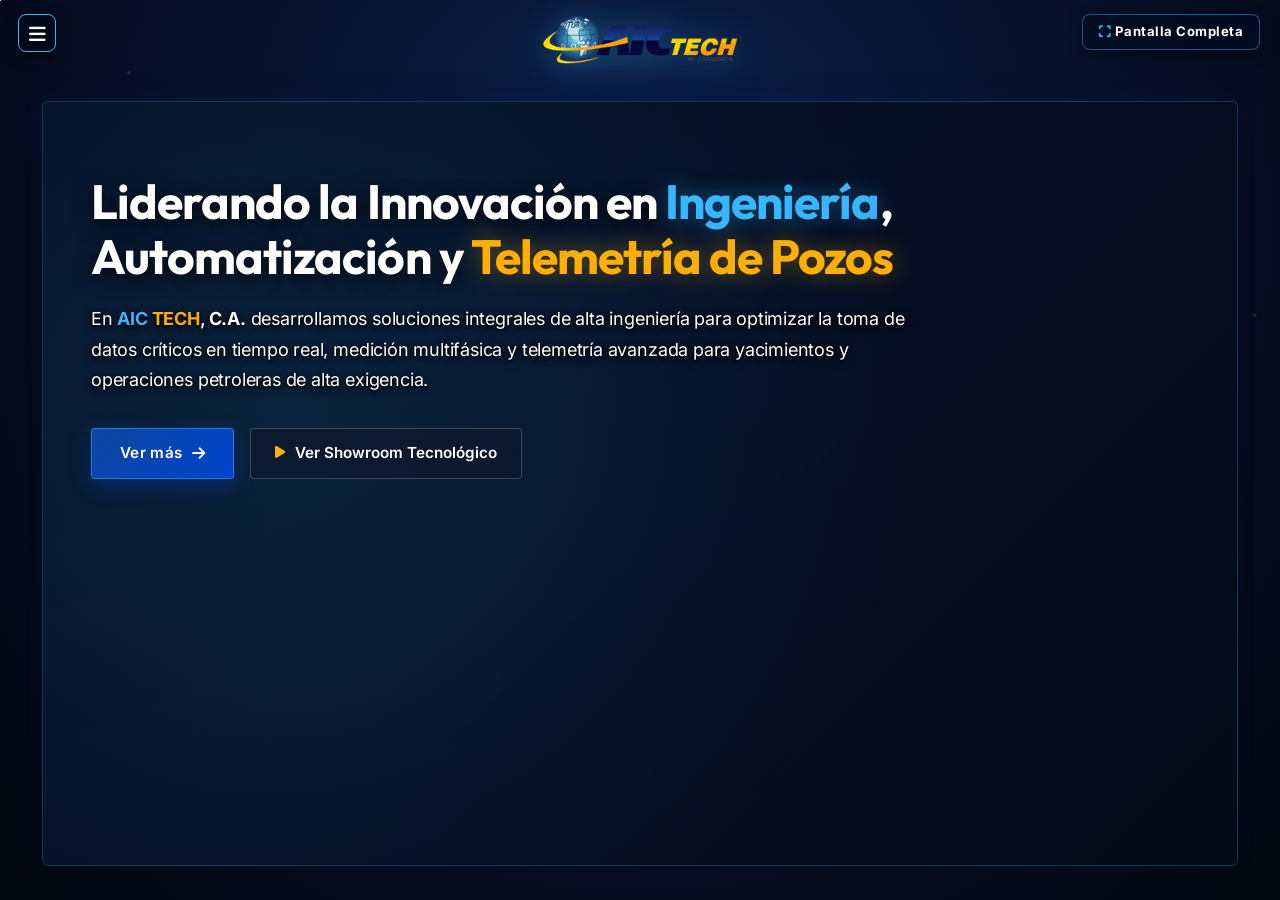
==== commit fa56b4b9: "perf: optimizar decodificacion y renderizado de videos para 4GB RAM 60fps con content-visibility, pr" ====
--- a/index.html
+++ b/index.html
@@ -4303,12 +4303,24 @@
             animation: targetFluidGlow 1.6s ease-out forwards;
         }
 
-        /* 60FPS OPTIMIZACIONES DE RENDERIZADO EN VIDEOS */
+        /* 60FPS OPTIMIZACIONES DE RENDERIZADO EN VIDEOS PARA EQUIPOS DE 4GB RAM */
         video.roxar-video-bg,
-        video.roxar-card-video {
+        video.roxar-card-video,
+        video.hero-video-bg {
             will-change: transform;
             transform: translateZ(0);
             backface-visibility: hidden;
+            -webkit-backface-visibility: hidden;
+        }
+
+        .service-video-wrap {
+            contain: paint;
+            transform: translateZ(0);
+        }
+
+        .roxar-showcase-container {
+            content-visibility: auto;
+            contain-intrinsic-size: 850px;
         }
 
     
@@ -5286,7 +5298,7 @@
                                 
                                 <!-- Banner Superior con Video de Fondo (Cinemático) -->
                                 <div class="roxar-hero-banner" style="position: relative; overflow: hidden; border-radius: 12px; margin-bottom: 24px;">
-                                    <video autoplay loop muted playsinline webkit-playsinline disablePictureInPicture preload="auto" class="roxar-video-bg service-video-elem" id="roxar-main-video" style="width: 100%; height: 100%; object-fit: cover;">
+                                    <video loop muted playsinline webkit-playsinline disablePictureInPicture preload="metadata" class="roxar-video-bg service-video-elem" id="roxar-main-video" style="width: 100%; height: 100%; object-fit: cover;">
                                         <source src="video/roxar2600.mp4" type="video/mp4">
                                         Su navegador no soporta video HTML5.
                                     </video>
@@ -5310,7 +5322,7 @@
                                                     <div class="service-flip-front">
                                                         <div class="service-video-wrap">
                                                             <button type="button" class="service-media-expand-btn" title="Agrandar pantalla completa" onclick="event.stopPropagation(); expandCardMedia(this);"><i class="fas fa-expand"></i></button>
-                                                            <video autoplay loop muted playsinline webkit-playsinline disablePictureInPicture preload="auto" class="roxar-card-video" id="video-multifasico-campo">
+                                                            <video loop muted playsinline webkit-playsinline disablePictureInPicture preload="metadata" class="roxar-card-video" id="video-multifasico-campo">
                                                                 <source src="video/multifasico-campo.mp4" type="video/mp4">
                                                             </video>
                                                             <div class="service-front-overlay">
@@ -5353,7 +5365,7 @@
                                                     <div class="service-flip-front">
                                                         <div class="service-video-wrap">
                                     <button type="button" class="service-media-expand-btn" title="Agrandar pantalla completa" onclick="event.stopPropagation(); expandCardMedia(this);"><i class="fas fa-expand"></i></button>
-                                    <video autoplay loop muted playsinline webkit-playsinline disablePictureInPicture preload="auto" class="roxar-card-video" id="video-gemelo-digital">
+                                    <video loop muted playsinline webkit-playsinline disablePictureInPicture preload="metadata" class="roxar-card-video" id="video-gemelo-digital">
                                                                 <source src="video/gemelo_digital_video.mp4" type="video/mp4">
                                                             </video>
                                                                                                                         <!-- Botón central interactivo para reproducir video -->
@@ -5406,7 +5418,7 @@
                             <article class="roxar-showcase-container reveal-on-scroll reveal-up mt-4" id="servicio-bifasico-trifasico">
                                 <!-- Banner Superior con Video de Fondo -->
                                 <div class="roxar-hero-banner">
-                                    <video autoplay loop muted playsinline webkit-playsinline disablePictureInPicture preload="auto" class="roxar-video-bg service-video-elem" id="bifasico-main-video">
+                                    <video loop muted playsinline webkit-playsinline disablePictureInPicture preload="metadata" class="roxar-video-bg service-video-elem" id="bifasico-main-video">
                                         <source src="video/separador-1.mp4" type="video/mp4">
                                     </video>
                                     <div class="roxar-video-overlay"></div>
@@ -5428,7 +5440,7 @@
                                                     <div class="service-flip-front">
                                                         <div class="service-video-wrap">
                                     <button type="button" class="service-media-expand-btn" title="Agrandar pantalla completa" onclick="event.stopPropagation(); expandCardMedia(this);"><i class="fas fa-expand"></i></button>
-                                    <video autoplay loop muted playsinline webkit-playsinline disablePictureInPicture preload="auto" class="roxar-card-video" id="video-bifasico">
+                                    <video loop muted playsinline webkit-playsinline disablePictureInPicture preload="metadata" class="roxar-card-video" id="video-bifasico">
                                                                 <source src="video/bifasico.mp4" type="video/mp4">
                                                             </video>
                                                                                                                         <!-- Botón central interactivo para reproducir video -->
@@ -5472,7 +5484,7 @@
                                                     <div class="service-flip-front">
                                                         <div class="service-video-wrap">
                                     <button type="button" class="service-media-expand-btn" title="Agrandar pantalla completa" onclick="event.stopPropagation(); expandCardMedia(this);"><i class="fas fa-expand"></i></button>
-                                    <video autoplay loop muted playsinline webkit-playsinline disablePictureInPicture preload="auto" class="roxar-card-video" id="video-trifasico-2">
+                                    <video loop muted playsinline webkit-playsinline disablePictureInPicture preload="metadata" class="roxar-card-video" id="video-trifasico-2">
                                                                 <source src="video/trifasico-2.mp4" type="video/mp4">
                                                             </video>
                                                                                                                         <!-- Botón central interactivo para reproducir video -->
@@ -5525,7 +5537,7 @@
                             <article class="roxar-showcase-container reveal-on-scroll reveal-up mt-4" id="servicio-flexim">
                                 <!-- Banner Superior con Video de Fondo -->
                                 <div class="roxar-hero-banner">
-                                    <video autoplay loop muted playsinline webkit-playsinline disablePictureInPicture preload="auto" class="roxar-video-bg service-video-elem" id="flexim-main-video">
+                                    <video loop muted playsinline webkit-playsinline disablePictureInPicture preload="metadata" class="roxar-video-bg service-video-elem" id="flexim-main-video">
                                         <source src="video/flexim.mp4" type="video/mp4">
                                     </video>
                                     <div class="roxar-video-overlay"></div>
@@ -5549,11 +5561,11 @@
                                                         <div class="service-video-wrap">
                                                             <button type="button" class="service-media-expand-btn" title="Agrandar pantalla completa" onclick="event.stopPropagation(); expandCardMedia(this);"><i class="fas fa-expand"></i></button>
                                                             <!-- Ambient video blur de fondo -->
-                                                            <video autoplay loop muted playsinline webkit-playsinline disablePictureInPicture preload="auto" class="roxar-card-video roxar-video-ambient-blur" aria-hidden="true">
+                                                            <video loop muted playsinline webkit-playsinline disablePictureInPicture preload="metadata" class="roxar-card-video roxar-video-ambient-blur" aria-hidden="true">
                                                                 <source src="video/flexim-2.mp4" type="video/mp4">
                                                             </video>
                                                             <!-- Video principal en primer plano 100% completo -->
-                                                            <video autoplay loop muted playsinline webkit-playsinline disablePictureInPicture preload="auto" class="roxar-card-video roxar-card-video-foreground" id="video-flexim-2">
+                                                            <video loop muted playsinline webkit-playsinline disablePictureInPicture preload="metadata" class="roxar-card-video roxar-card-video-foreground" id="video-flexim-2">
                                                                 <source src="video/flexim-2.mp4" type="video/mp4">
                                                             </video>
                                                             <!-- Botón central interactivo para reproducir video -->
@@ -5598,7 +5610,7 @@
                             <article class="roxar-showcase-container reveal-on-scroll reveal-up mt-4" id="servicio-echometer">
                                 <!-- Banner Superior con Video de Fondo -->
                                 <div class="roxar-hero-banner">
-                                    <video autoplay loop muted playsinline webkit-playsinline disablePictureInPicture preload="auto" class="roxar-video-bg service-video-elem" id="echometer-main-video">
+                                    <video loop muted playsinline webkit-playsinline disablePictureInPicture preload="metadata" class="roxar-video-bg service-video-elem" id="echometer-main-video">
                                         <source src="video/echometer.mp4" type="video/mp4">
                                     </video>
                                     <div class="roxar-video-overlay"></div>
@@ -5621,7 +5633,7 @@
                                                     <div class="service-flip-front">
                                                         <div class="service-video-wrap">
                                     <button type="button" class="service-media-expand-btn" title="Agrandar pantalla completa" onclick="event.stopPropagation(); expandCardMedia(this);"><i class="fas fa-expand"></i></button>
-                                    <video autoplay loop muted playsinline webkit-playsinline disablePictureInPicture preload="auto" class="roxar-card-video" id="video-echometer-1">
+                                    <video loop muted playsinline webkit-playsinline disablePictureInPicture preload="metadata" class="roxar-card-video" id="video-echometer-1">
                                                                 <source src="video/echometer-1.mp4" type="video/mp4">
                                                             </video>
                                                                                                                         <!-- Botón central interactivo para reproducir video -->
@@ -5666,7 +5678,7 @@
                                                     <div class="service-flip-front">
                                                         <div class="service-video-wrap">
                                     <button type="button" class="service-media-expand-btn" title="Agrandar pantalla completa" onclick="event.stopPropagation(); expandCardMedia(this);"><i class="fas fa-expand"></i></button>
-                                    <video autoplay loop muted playsinline webkit-playsinline disablePictureInPicture preload="auto" class="roxar-card-video" id="video-echometer-2">
+                                    <video loop muted playsinline webkit-playsinline disablePictureInPicture preload="metadata" class="roxar-card-video" id="video-echometer-2">
                                                                 <source src="video/echometer-2.mp4" type="video/mp4">
                                                             </video>
                                                                                                                         <!-- Botón central interactivo para reproducir video -->
@@ -5710,7 +5722,7 @@
                             <article class="roxar-showcase-container reveal-on-scroll reveal-up mt-4" id="servicio-trasegado">
                                 <!-- Banner Superior con Video de Fondo -->
                                 <div class="roxar-hero-banner">
-                                    <video autoplay loop muted playsinline webkit-playsinline disablePictureInPicture preload="auto" class="roxar-video-bg service-video-elem" id="trasegado-main-video">
+                                    <video loop muted playsinline webkit-playsinline disablePictureInPicture preload="metadata" class="roxar-video-bg service-video-elem" id="trasegado-main-video">
                                         <source src="video/tanque.mp4" type="video/mp4">
                                     </video>
                                     <div class="roxar-video-overlay"></div>
@@ -5734,11 +5746,11 @@
                                                         <div class="service-video-wrap">
                                     <button type="button" class="service-media-expand-btn" title="Agrandar pantalla completa" onclick="event.stopPropagation(); expandCardMedia(this);"><i class="fas fa-expand"></i></button>
                                     <!-- Fondo cinemático ambiental desenfocado para rellenar los bordes -->
-                                                            <video autoplay loop muted playsinline webkit-playsinline disablePictureInPicture preload="auto" class="roxar-card-video roxar-video-ambient-blur" aria-hidden="true">
+                                                            <video loop muted playsinline webkit-playsinline disablePictureInPicture preload="metadata" class="roxar-card-video roxar-video-ambient-blur" aria-hidden="true">
                                                                 <source src="video/trasegado-1.mp4" type="video/mp4">
                                                             </video>
                                                             <!-- Video principal en primer plano 100% completo -->
-                                                            <video autoplay loop muted playsinline webkit-playsinline disablePictureInPicture preload="auto" class="roxar-card-video roxar-card-video-foreground" id="video-trasegado-1">
+                                                            <video loop muted playsinline webkit-playsinline disablePictureInPicture preload="metadata" class="roxar-card-video roxar-card-video-foreground" id="video-trasegado-1">
                                                                 <source src="video/trasegado-1.mp4" type="video/mp4">
                                                             </video>
                                                                                                                         <!-- Botón central interactivo para reproducir video -->
@@ -5783,7 +5795,7 @@
                                                     <div class="service-flip-front">
                                                         <div class="service-video-wrap">
                                     <button type="button" class="service-media-expand-btn" title="Agrandar pantalla completa" onclick="event.stopPropagation(); expandCardMedia(this);"><i class="fas fa-expand"></i></button>
-                                    <video autoplay loop muted playsinline webkit-playsinline disablePictureInPicture preload="auto" class="roxar-card-video" id="video-tanque-1">
+                                    <video loop muted playsinline webkit-playsinline disablePictureInPicture preload="metadata" class="roxar-card-video" id="video-tanque-1">
                                                                 <source src="video/tanque-1.mp4" type="video/mp4">
                                                             </video>
                                                                                                                         <!-- Botón central interactivo para reproducir video -->
@@ -5828,7 +5840,7 @@
                             <article class="roxar-showcase-container reveal-on-scroll reveal-up mt-4" id="servicio-soldadura-taller">
                                 <!-- Banner Superior con Video de Fondo -->
                                 <div class="roxar-hero-banner">
-                                    <video autoplay loop muted playsinline webkit-playsinline disablePictureInPicture preload="auto" class="roxar-video-bg service-video-elem" id="soldadura-main-video">
+                                    <video loop muted playsinline webkit-playsinline disablePictureInPicture preload="metadata" class="roxar-video-bg service-video-elem" id="soldadura-main-video">
                                         <source src="video/soldadura-1.mp4" type="video/mp4">
                                     </video>
                                     <div class="roxar-video-overlay"></div>
@@ -5851,7 +5863,7 @@
                                                     <div class="service-flip-front">
                                                         <div class="service-video-wrap">
                                     <button type="button" class="service-media-expand-btn" title="Agrandar pantalla completa" onclick="event.stopPropagation(); expandCardMedia(this);"><i class="fas fa-expand"></i></button>
-                                    <video autoplay loop muted playsinline webkit-playsinline disablePictureInPicture preload="auto" class="roxar-card-video" id="video-soldadura-1">
+                                    <video loop muted playsinline webkit-playsinline disablePictureInPicture preload="metadata" class="roxar-card-video" id="video-soldadura-1">
                                                                 <source src="video/soldadura.mp4" type="video/mp4">
                                                             </video>
                                                                                                                         <!-- Botón central interactivo para reproducir video -->
@@ -5894,7 +5906,7 @@
                                                     <div class="service-flip-front">
                                                         <div class="service-video-wrap">
                                     <button type="button" class="service-media-expand-btn" title="Agrandar pantalla completa" onclick="event.stopPropagation(); expandCardMedia(this);"><i class="fas fa-expand"></i></button>
-                                    <video autoplay loop muted playsinline webkit-playsinline disablePictureInPicture preload="auto" class="roxar-card-video" id="video-taller-1">
+                                    <video loop muted playsinline webkit-playsinline disablePictureInPicture preload="metadata" class="roxar-card-video" id="video-taller-1">
                                                                 <source src="video/taller-1.mp4" type="video/mp4">
                                                             </video>
                                                                                                                         <!-- Botón central interactivo para reproducir video -->
@@ -5938,7 +5950,7 @@
                             <article class="roxar-showcase-container reveal-on-scroll reveal-up mt-4" id="servicio-asistencia-tecnica">
                                 <!-- Banner Superior con Fondo Completo Panorámico AIC TECH (Video Cinemático) -->
                                 <div class="roxar-hero-banner">
-                                    <video autoplay loop muted playsinline webkit-playsinline disablePictureInPicture preload="auto" class="roxar-video-bg service-video-elem" id="aictech-main-video">
+                                    <video loop muted playsinline webkit-playsinline disablePictureInPicture preload="metadata" class="roxar-video-bg service-video-elem" id="aictech-main-video">
                                         <source src="video/aictech.mp4" type="video/mp4">
                                     </video>
                                     <div class="roxar-video-overlay"></div>
@@ -5961,7 +5973,7 @@
                                                     <div class="service-flip-front">
                                                         <div class="service-video-wrap">
                                     <button type="button" class="service-media-expand-btn" title="Agrandar pantalla completa" onclick="event.stopPropagation(); expandCardMedia(this);"><i class="fas fa-expand"></i></button>
-                                    <video autoplay loop muted playsinline webkit-playsinline disablePictureInPicture preload="auto" class="roxar-card-video" id="video-calibracion-1">
+                                    <video loop muted playsinline webkit-playsinline disablePictureInPicture preload="metadata" class="roxar-card-video" id="video-calibracion-1">
                                                                 <source src="video/calibracion-1.mp4" type="video/mp4">
                                                             </video>
                                                                                                                         <!-- Botón central interactivo para reproducir video -->
@@ -6005,7 +6017,7 @@
                                                     <div class="service-flip-front">
                                                         <div class="service-video-wrap">
                                     <button type="button" class="service-media-expand-btn" title="Agrandar pantalla completa" onclick="event.stopPropagation(); expandCardMedia(this);"><i class="fas fa-expand"></i></button>
-                                    <video autoplay loop muted playsinline webkit-playsinline disablePictureInPicture preload="auto" class="roxar-card-video" id="video-mantenimiento-1">
+                                    <video loop muted playsinline webkit-playsinline disablePictureInPicture preload="metadata" class="roxar-card-video" id="video-mantenimiento-1">
                                                                 <source src="video/mantenimiento-1.mp4" type="video/mp4">
                                                             </video>
                                                                                                                         <!-- Botón central interactivo para reproducir video -->
@@ -6864,7 +6876,7 @@
             <!-- Columna Izquierda: Reproductor Principal y Datos Técnicos -->
             <div class="showroom-stage">
                 <div class="showroom-video-viewport">
-                    <video id="showroom-main-video" controls playsinline preload="metadata">
+                    <video id="showroom-main-video" controls playsinline preload="none">
                         <source id="showroom-video-source" src="video/biblioteca/presentacion-2.mp4" type="video/mp4">
                         Su navegador no soporta la reproducción de video HTML5.
                     </video>
@@ -7149,17 +7161,26 @@
         });
     }
 
-    // Función para asegurar que ningún video quede con pantalla negra inicializando el primer fotograma visible
+    // Inicialización inteligente y ligera: solo precarga metadatos sin saturar memoria en 4GB RAM
     function initCardVideoFrames() {
-        const cardVideos = document.querySelectorAll('video.roxar-card-video, video.service-video-elem');
-        cardVideos.forEach(v => {
-            v.preload = 'auto';
+        const activePage = document.querySelector('.cd-hero-slider > li.selected');
+        const pageNo = activePage ? activePage.getAttribute('data-page-no') : '1';
+        
+        let targetSelector = '';
+        if (pageNo === '1') {
+            targetSelector = '#hero-main-video';
+        } else if (pageNo === '2') {
+            targetSelector = '#servicio-multifasico video';
+        } else {
+            return;
+        }
+
+        document.querySelectorAll(targetSelector).forEach(v => {
             const primeFrame = () => {
                 if (v.paused && (v.currentTime === 0 || v.currentTime < 0.3)) {
                     try {
-                        // Saltar el fundido en negro inicial (0 a 0.8s) para mostrar la imagen nítida del equipo
                         const targetTime = (v.duration && v.duration > 3) ? 1.0 : 0.4;
-                        v.currentTime = targetTime;
+                        if (v.currentTime === 0) v.currentTime = targetTime;
                     } catch (e) {}
                 }
             };
@@ -7167,14 +7188,16 @@
                 primeFrame();
             } else {
                 v.addEventListener('loadedmetadata', primeFrame, { once: true });
-                v.addEventListener('loadeddata', primeFrame, { once: true });
-                v.addEventListener('canplay', primeFrame, { once: true });
             }
         });
     }
 
     document.addEventListener('DOMContentLoaded', () => {
         initCardVideoFrames();
+        // Conectar listener de scroll optimizado en #page-content-wrapper para máxima fluidez y ahorro de memoria
+        const scrollEl = document.getElementById('page-content-wrapper') || window;
+        scrollEl.addEventListener('scroll', onScrollOptimized, { passive: true });
+        window.addEventListener('resize', onScrollOptimized, { passive: true });
         // Sincronización continua de video ambiental desenfocado con video en primer plano
         document.querySelectorAll('.service-video-wrap').forEach(wrap => {
             const fg = wrap.querySelector('.roxar-card-video-foreground');
@@ -7788,7 +7811,7 @@
             <button type="button" class="btn btn-sm text-white" onclick="closeEchometerVideoModal()" style="font-size: 1.3rem; line-height: 1;">&times;</button>
         </div>
         <div class="position-relative" style="background: #000; min-height: 420px; display: flex; align-items: center; justify-content: center;">
-            <video id="echometer-modal-video" controls playsinline style="width: 100%; max-height: 75vh; object-fit: cover !important; background: #000;">
+            <video id="echometer-modal-video" controls playsinline preload="none" style="width: 100%; max-height: 75vh; object-fit: cover !important; background: #000;">
                 <source src="video/echometer.mp4" type="video/mp4">
             </video>
         </div>
@@ -8536,7 +8559,7 @@
         <div class="aictech-intro-container">
             <button type="button" class="aictech-intro-close" onclick="closeAictechIntroModal();" title="Cerrar Presentación"><i class="fas fa-times"></i></button>
             <div class="aictech-intro-video-wrapper">
-                <video id="aictech-intro-video" playsinline preload="auto" style="width: 100%; max-height: 80vh; display: block; object-fit: contain !important; cursor: pointer;" title="Haga clic para pausar / reanudar">
+                <video id="aictech-intro-video" playsinline preload="none" style="width: 100%; max-height: 80vh; display: block; object-fit: contain !important; cursor: pointer;" title="Haga clic para pausar / reanudar">
                     <source src="video/inicio-aic.mp4" type="video/mp4">
                     Tu navegador no soporta reproducción de video HTML5.
                 </video>
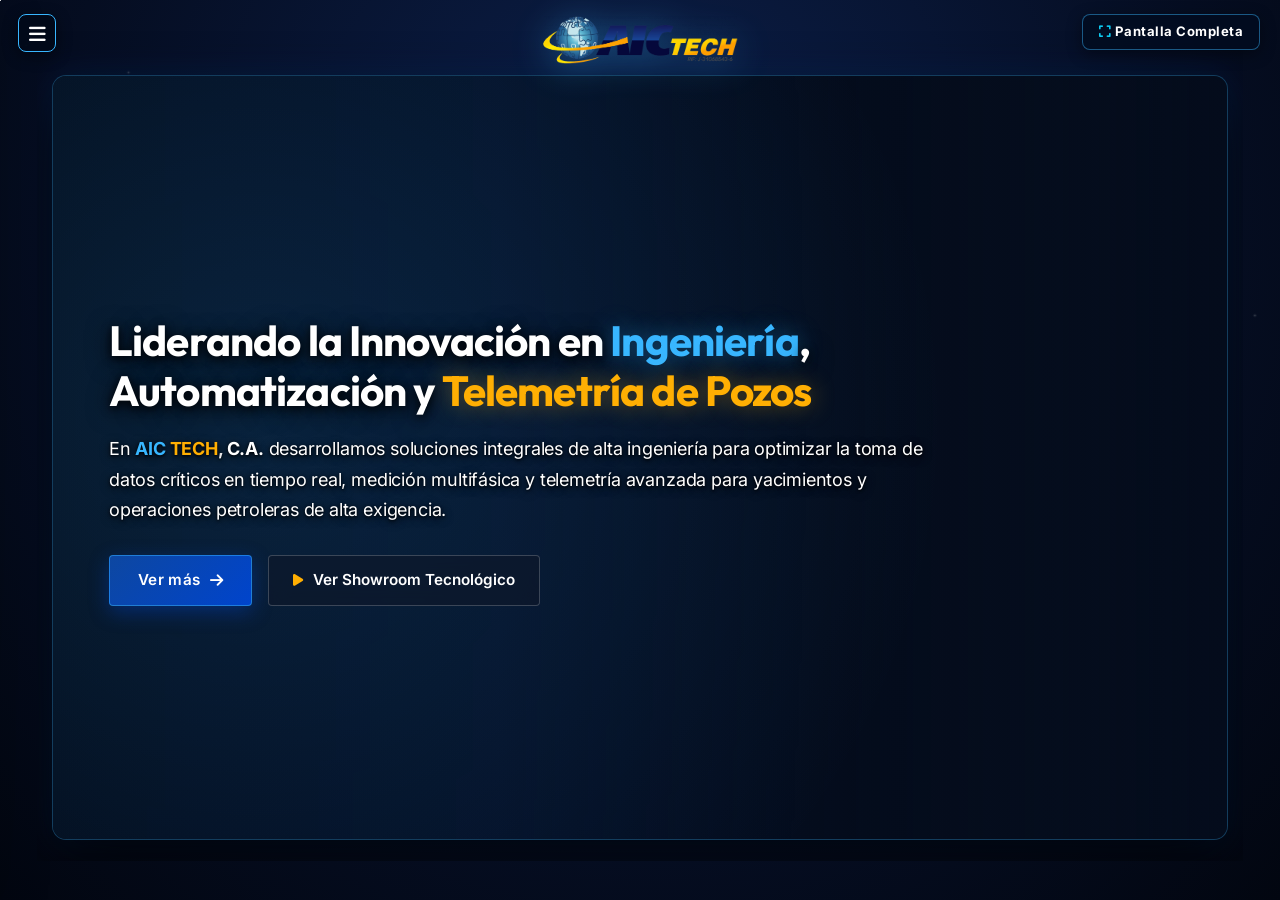
==== commit 9d868ab9: "fix: optimizar y adaptar inicio al 100% sin recortes, video completo y arranque suave a 60fps" ====
--- a/index.html
+++ b/index.html
@@ -1610,61 +1610,94 @@
         /* ==========================================================================
            SECCIÓN INICIO: ESTILO SLB / SCHLUMBERGER CORPORATIVO CINEMATOGRÁFICO
            ========================================================================== */
+        .cd-hero-slider > li[data-page-no="1"] {
+            min-height: calc(100vh - 40px);
+            height: auto;
+            display: flex !important;
+            flex-direction: column;
+            justify-content: center !important;
+            align-items: center !important;
+            padding: 15px 25px !important;
+            box-sizing: border-box;
+        }
+
+        .cd-hero-slider > li[data-page-no="1"] .page-width-1 {
+            width: 100%;
+            max-width: 1480px;
+            display: flex;
+            align-items: center;
+            justify-content: center;
+        }
+
         .hero-slb-container {
             position: relative;
             width: 100%;
-            min-height: 80vh;
-            border-radius: 6px;
+            min-height: 480px;
+            height: calc(100vh - 90px);
+            max-height: 680px;
+            border-radius: 14px;
             overflow: hidden;
-            border: 1px solid rgba(56, 182, 255, 0.25);
-            box-shadow: 0 25px 60px rgba(0, 0, 0, 0.6), 0 0 30px rgba(8, 51, 117, 0.3);
+            border: 1px solid rgba(56, 182, 255, 0.28);
+            box-shadow: 0 25px 60px rgba(0, 0, 0, 0.7), 0 0 35px rgba(8, 51, 117, 0.35);
             display: flex;
             flex-direction: column;
-            justify-content: space-between;
-            padding: 3.5rem 3rem 2.5rem 3rem;
+            justify-content: center;
+            align-items: flex-start;
+            padding: 2.75rem 3.5rem;
             background: #060e1e;
-        }
-
-        .hero-video-bg {
-            position: absolute;
-            top: 50%;
-            left: 50%;
-            width: 100%;
-            height: 100%;
-            transform: translate(-50%, -50%);
+            margin-top: 10px !important;
+            contain: layout style;
+            box-sizing: border-box;
+        }
+
+        .hero-video-bg,
+        video.hero-video-bg {
+            position: absolute !important;
+            top: 0 !important;
+            left: 0 !important;
+            right: 0 !important;
+            bottom: 0 !important;
+            width: 100% !important;
+            height: 100% !important;
             object-fit: cover !important;
-            object-position: center center;
-            z-index: 1;
-            opacity: 0.95;
-            filter: brightness(1.06) contrast(1.05) saturate(1.08);
-            pointer-events: none;
+            object-position: center right !important;
+            z-index: 1 !important;
+            opacity: 0.95 !important;
+            filter: brightness(1.04) contrast(1.06) saturate(1.08) !important;
+            pointer-events: none !important;
+            will-change: transform;
+            transform: translateZ(0) !important;
+            backface-visibility: hidden;
+            -webkit-backface-visibility: hidden;
         }
 
         .hero-video-overlay {
-            position: absolute;
-            inset: 0;
+            position: absolute !important;
+            inset: 0 !important;
             background: linear-gradient(
-                135deg,
-                rgba(3, 12, 34, 0.42) 0%,
-                rgba(6, 22, 58, 0.20) 45%,
-                rgba(2, 6, 18, 0.52) 100%
-            );
-            z-index: 2;
-            pointer-events: none;
+                90deg,
+                rgba(2, 10, 26, 0.92) 0%,
+                rgba(3, 14, 38, 0.82) 38%,
+                rgba(2, 10, 26, 0.44) 68%,
+                rgba(2, 10, 26, 0.18) 85%,
+                rgba(2, 10, 26, 0.50) 100%
+            ) !important;
+            z-index: 2 !important;
+            pointer-events: none !important;
         }
 
         .hero-video-overlay::after {
             content: '';
             position: absolute;
             inset: 0;
-            background: radial-gradient(circle at 20% 40%, rgba(56, 182, 255, 0.12) 0%, transparent 60%);
+            background: radial-gradient(circle at 18% 45%, rgba(56, 182, 255, 0.14) 0%, transparent 65%);
             pointer-events: none;
         }
 
         .hero-slb-content {
             position: relative;
             z-index: 3;
-            max-width: 920px;
+            max-width: 860px;
         }
 
         .hero-status-tag {
@@ -1687,14 +1720,13 @@
 
         .hero-slb-title {
             font-family: 'Outfit', 'Plus Jakarta Sans', sans-serif;
-            font-size: 3rem;
+            font-size: clamp(2rem, 3.3vw, 2.95rem);
             font-weight: 700;
-            line-height: 1.15;
+            line-height: 1.18;
             color: #ffffff;
             letter-spacing: -0.02em;
-            text-shadow: 0 2px 10px rgba(0, 0, 0, 0.92);
-            text-shadow: 0 4px 20px rgba(0, 0, 0, 0.8);
-            margin-bottom: 1.25rem;
+            text-shadow: 0 2px 10px rgba(0, 0, 0, 0.95), 0 4px 24px rgba(0, 0, 0, 0.85);
+            margin-bottom: 1.15rem;
         }
 
         .hero-slb-title span.highlight-gold {
@@ -1708,12 +1740,12 @@
         }
 
         .hero-slb-subtitle {
-            font-size: 1.1rem;
+            font-size: clamp(0.96rem, 1.15vw, 1.08rem);
             line-height: 1.65;
             color: #cbd5e1;
-            margin-bottom: 2rem;
-            max-width: 780px;
-            text-shadow: 0 2px 8px rgba(0, 0, 0, 0.7);
+            margin-bottom: 1.85rem;
+            max-width: 760px;
+            text-shadow: 0 2px 8px rgba(0, 0, 0, 0.8);
         }
 
         .hero-cta-group {
@@ -1890,15 +1922,44 @@
         }
 
         @media (max-width: 991px) {
+            .cd-hero-slider > li[data-page-no="1"] {
+                min-height: auto;
+                padding: 15px 12px !important;
+            }
             .hero-slb-container {
-                padding: 2rem 1.5rem;
+                height: auto;
                 min-height: auto;
+                max-height: none;
+                padding: 2.2rem 1.6rem;
+                margin-top: 10px !important;
+            }
+            body.sidebar-collapsed .hero-slb-container {
+                margin-top: 15px !important;
+                padding-top: 2.5rem !important;
             }
             .hero-slb-title {
-                font-size: 2.1rem;
+                font-size: clamp(1.65rem, 4.5vw, 2.1rem);
             }
             .hero-slb-subtitle {
-                font-size: 0.98rem;
+                font-size: 0.92rem;
+                margin-bottom: 1.3rem;
+            }
+        }
+
+        @media (max-width: 576px) {
+            .hero-slb-container {
+                padding: 1.8rem 1.2rem;
+            }
+            .hero-cta-group {
+                flex-direction: column;
+                align-items: stretch;
+                gap: 10px;
+                width: 100%;
+            }
+            .btn-slb-primary,
+            .btn-slb-video {
+                justify-content: center;
+                width: 100%;
             }
         }
 
@@ -4585,20 +4646,11 @@
         }
 
         /* ============================================================= */
-        /* BAJAR CONTENIDO DEL INICIO PARA DESPEJAR EL LOGO CENTRAL      */
+        /* AJUSTE ESPACIADO DE INICIO (DESPEJE LOGO CENTRAL FLOTANTE)    */
         /* ============================================================= */
-        .cd-hero-slider > li[data-page-no="1"] {
-            padding-top: 55px !important;
-        }
-
         body.sidebar-collapsed .hero-slb-container {
-            margin-top: 30px !important;
-            padding-top: 4.5rem !important;
-        }
-
-        .hero-slb-container {
-            margin-top: 25px !important;
-            padding-top: 4.5rem !important;
+            margin-top: 22px !important;
+            padding-top: 3.2rem !important;
         }
 
     
@@ -5247,7 +5299,7 @@
                     <div class="page-width-1 h-100 d-flex align-items-center">
                         <div class="hero-slb-container w-100">
                             <!-- Cinematic Background Video -->
-                            <video autoplay loop muted playsinline class="hero-video-bg" id="hero-main-video">
+                            <video autoplay loop muted playsinline webkit-playsinline disablePictureInPicture preload="auto" class="hero-video-bg" id="hero-main-video">
                                 <source src="video/presentacion-1.mp4" type="video/mp4">
                             </video>
                             
@@ -6970,10 +7022,10 @@
 
         if (pageNo == 1) {
             // PANTALLA INICIAL: reproducir video de inicio y pausar todos los demás
-            if (heroVideo) {
+            if (heroVideo && heroVideo.paused) {
                 heroVideo.muted = true;
                 heroVideo.playsInline = true;
-                heroVideo.play().catch(e => console.log('Hero video play:', e));
+                heroVideo.play().catch(e => {});
             }
             serviceVideos.forEach(v => {
                 if (!v.paused) v.pause();
@@ -7166,15 +7218,18 @@
         const activePage = document.querySelector('.cd-hero-slider > li.selected');
         const pageNo = activePage ? activePage.getAttribute('data-page-no') : '1';
         
-        let targetSelector = '';
         if (pageNo === '1') {
-            targetSelector = '#hero-main-video';
-        } else if (pageNo === '2') {
-            targetSelector = '#servicio-multifasico video';
-        } else {
+            const heroVid = document.getElementById('hero-main-video');
+            if (heroVid && heroVid.paused) {
+                heroVid.muted = true;
+                heroVid.playsInline = true;
+                heroVid.play().catch(() => {});
+            }
             return;
         }
-
+        if (pageNo !== '2' && pageNo !== '5') return;
+
+        const targetSelector = (pageNo === '2') ? '#servicio-multifasico video' : '.brand-card-img-wrap video';
         document.querySelectorAll(targetSelector).forEach(v => {
             const primeFrame = () => {
                 if (v.paused && (v.currentTime === 0 || v.currentTime < 0.3)) {
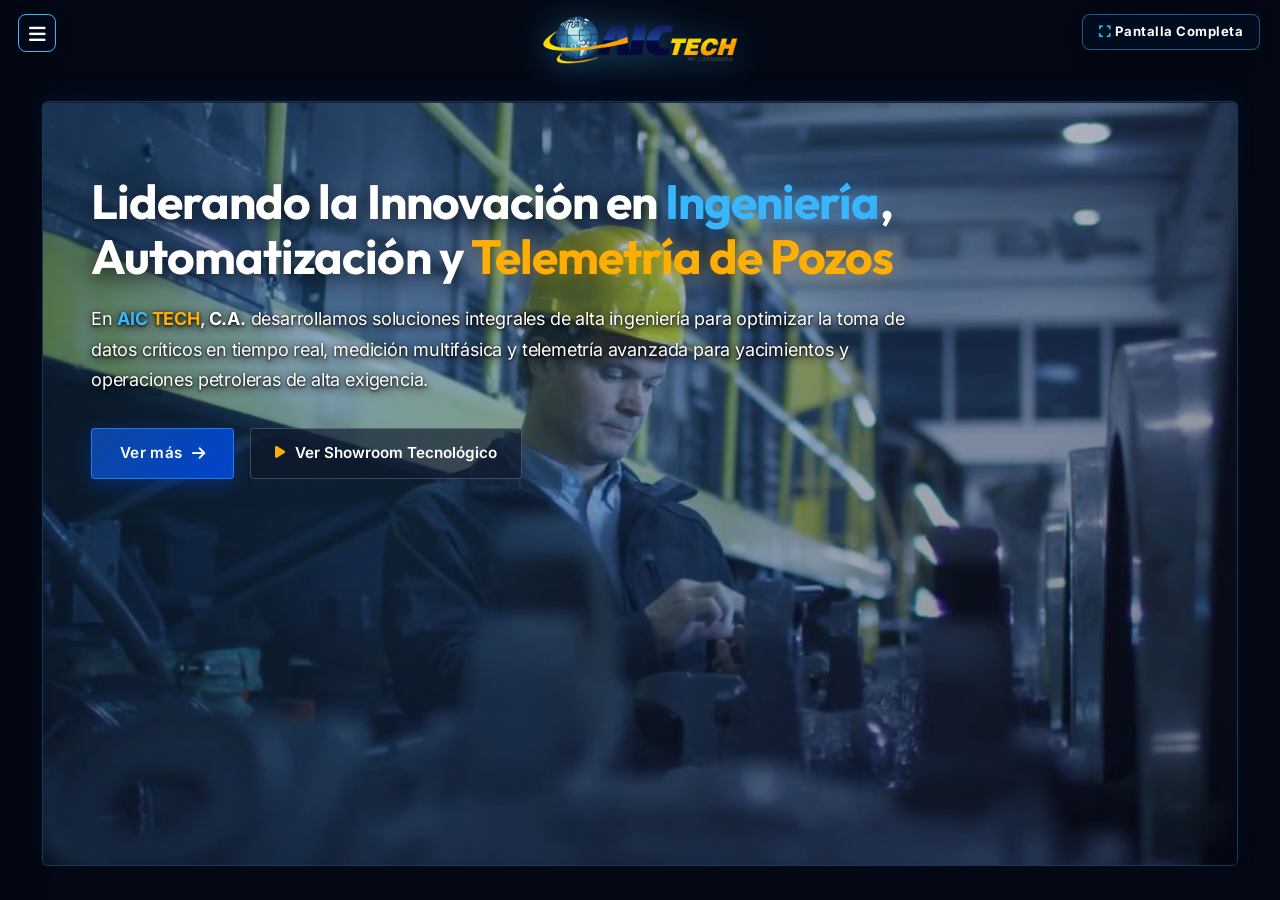
==== commit c75ddac0: "vessel final eve" ====
--- a/index.html
+++ b/index.html
@@ -19,5040 +19,8 @@
     <link rel="stylesheet" href="css/slick.css" type="text/css" /> 
     <link rel="stylesheet" href="css/templatemo-style.css">
 
-    <!-- CSS PALETA CORTADA: MITAD AZUL / MITAD BLANCO INDUSTRIAL OPTIMIZADOS -->
-    <style>
-        /* Partículas de Fondo Interactivas */
-        #tech-particles-canvas {
-            position: fixed;
-            top: 0;
-            left: 0;
-            width: 100vw;
-            height: 100vh;
-            pointer-events: none;
-            z-index: 1;
-            opacity: 0.4;
-            will-change: transform;
-        }
-
-        /* LOGO*/
-        .navbar-logo {
-            height: 50px;
-            width: auto;
-            object-fit: cover !important;
-            transition: transform 0.2s ease;
-        }
-
-        @media (max-width: 768px) {
-            .navbar-logo {
-                height: 40px;
-            }
-        }
-
-        :root {
-            --brand-blue: #0d47a1;
-            --brand-blue-hover: #0a3880;
-            --brand-cyan: #0284c7;
-            --bg-light: #f0f4f8;
-            --text-dark: #0f172a;
-            --text-muted: #475569;
-            --card-border: rgba(255, 255, 255, 0.7);
-            --card-shadow: 0 16px 40px rgba(0, 0, 0, 0.35);
-        }
-
-        html, body {
-            height: 100%;
-            width: 100%;
-            margin: 0;
-            padding: 0;
-            overflow: hidden !important;
-        }
-
-        body {
-            font-family: 'Inter', -apple-system, BlinkMacSystemFont, 'Segoe UI', Roboto, sans-serif;
-            font-weight: 400;
-            letter-spacing: -0.01em;
-            color: var(--text-dark);
-            /* FONDO OSCURO CÓSMICO INDUSTRIAL CON ESTRELLAS Y COMETAS */
-            background: radial-gradient(ellipse at 50% 25%, #0c204c 0%, #050d21 65%, #020610 100%) !important;
-            background-attachment: fixed;
-            user-select: none;
-            -webkit-user-select: none;
-            touch-action: manipulation;
-        }
-
-        /* LIVE DOT & HUD WIDGETS */
-        .live-dot {
-            width: 8px;
-            height: 8px;
-            background-color: #22c55e;
-            border-radius: 50%;
-            display: inline-block;
-            box-shadow: 0 0 8px #22c55e;
-            animation: pulseLive 1.5s infinite;
-        }
-
-        @keyframes pulseLive {
-            0% { transform: scale(0.95); opacity: 0.8; }
-            50% { transform: scale(1.15); opacity: 1; }
-            100% { transform: scale(0.95); opacity: 0.8; }
-        }
-
-        /* SCADA TELEMETRY METERS */
-        .scada-metric-card {
-            background: #f8fafc;
-            border: 1px solid #e2e8f0;
-            border-radius: 6px;
-            padding: 18px 20px;
-            transition: transform 0.2s ease, border-color 0.2s ease, box-shadow 0.2s ease;
-            position: relative;
-            overflow: hidden;
-            will-change: transform;
-        }
-
-        .scada-metric-card:hover {
-            transform: translateY(-3px);
-            border-color: var(--brand-cyan);
-            box-shadow: 0 8px 20px rgba(2, 132, 199, 0.12);
-        }
-
-        .scada-value {
-            font-family: 'Outfit', 'Plus Jakarta Sans', sans-serif;
-            font-size: 1.85rem;
-            font-weight: 700;
-            color: #0f172a;
-            letter-spacing: -0.02em;
-        }
-
-        .scada-unit {
-            font-size: 0.85rem;
-            font-weight: 600;
-            color: var(--brand-cyan);
-            margin-left: 4px;
-        }
-
-        .scada-pulse {
-            display: inline-block;
-            width: 7px;
-            height: 7px;
-            border-radius: 50%;
-            background: #0284c7;
-            animation: scadaBlink 1.2s infinite ease-in-out;
-        }
-
-        @keyframes scadaBlink {
-            0%, 100% { opacity: 0.3; }
-            50% { opacity: 1; }
-        }
-
-        /* 3D PRODUCT CARDS */
-        .product-3d-card {
-            background: #ffffff;
-            border: 1px solid #e2e8f0;
-            border-radius: 6px;
-            padding: 26px;
-            height: 100%;
-            display: flex;
-            flex-direction: column;
-            justify-content: space-between;
-            transition: transform 0.25s ease, border-color 0.25s ease, box-shadow 0.25s ease;
-            box-shadow: var(--card-shadow);
-            cursor: pointer;
-            will-change: transform;
-        }
-
-        .product-3d-card:hover {
-            transform: translateY(-4px);
-            border-color: #0284c7;
-            box-shadow: 0 16px 32px rgba(13, 71, 161, 0.12);
-        }
-
-        .product-icon-box {
-            width: 54px;
-            height: 54px;
-            border-radius: 6px;
-            background: linear-gradient(135deg, #e0f2fe, #bae6fd);
-            color: #0369a1;
-            display: flex;
-            align-items: center;
-            justify-content: center;
-            font-size: 1.35rem;
-            margin-bottom: 16px;
-        }
-
-        #bg-video {
-            display: none;
-        }
-
-        h1, h2, h3, h4, h5, .navbar-brand {
-            font-family: 'Outfit', 'Plus Jakarta Sans', sans-serif;
-            font-weight: 600;
-            letter-spacing: -0.015em;
-        }
-
-        /* ------------------------------------------------------------- */
-        /* BARRA DE NAVEGACIÓN EN FRANJA AZUL                             */
-        /* ------------------------------------------------------------- */
-        .cd-slider-nav {
-            background: #083375 !important;
-            border-bottom: 2px solid rgba(255, 255, 255, 0.15) !important;
-            box-shadow: 0 4px 15px rgba(0, 0, 0, 0.18) !important;
-            width: 100%;
-        }
-
-        .nav-container-custom {
-            max-width: 1500px;
-            margin: 0 auto;
-            padding: 0 25px;
-            display: flex;
-            align-items: center;
-            justify-content: space-between;
-            width: 100%;
-            transition: max-width 0.3s ease;
-        }
-
-        .navbar-brand {
-            font-weight: 800;
-            font-size: 1.8rem;
-            color: #ffffff !important;
-            background: none !important;
-            -webkit-text-fill-color: #ffffff !important;
-            display: inline-block;
-            text-transform: uppercase;
-            padding: 10px 0;
-            margin-right: 0 !important;
-        }
-
-        .cd-slider-nav a,
-        .cd-slider-nav .nav-link {
-            color: rgba(255, 255, 255, 0.88) !important;
-            font-size: 1.05rem !important;
-            font-weight: 600 !important;
-            padding: 15px 20px !important;
-            transition: color 0.2s ease !important;
-        }
-
-        .cd-slider-nav li.selected a,
-        .cd-slider-nav li.selected .nav-link,
-        .cd-slider-nav li a:hover {
-            color: #ffffff !important;
-            text-shadow: 0 0 8px rgba(255, 255, 255, 0.5) !important;
-        }
-
-        /* ------------------------------------------------------------- */
-        /* ESTRUCTURA DE CONTENEDORES Y SLIDER FLEXIBLE (SIN SOLAPAMIENTO)*/
-        /* ------------------------------------------------------------- */
-        #page-content-wrapper {
-            flex: 1 1 auto;
-            width: calc(100vw - 260px);
-            min-width: 0;
-            height: 100vh;
-            max-height: 100vh;
-            display: flex;
-            flex-direction: column;
-            overflow-y: auto !important;
-            overflow-x: hidden !important;
-            background-color: transparent;
-            position: relative;
-        }
-
-        #page-content-wrapper::-webkit-scrollbar {
-            width: 8px;
-        }
-
-        #page-content-wrapper::-webkit-scrollbar-track {
-            background: rgba(3, 10, 28, 0.6);
-        }
-
-        #page-content-wrapper::-webkit-scrollbar-thumb {
-            background: #1e3a66;
-            border-radius: 4px;
-        }
-
-        #page-content-wrapper::-webkit-scrollbar-thumb:hover {
-            background: #38b6ff;
-        }
-
-        .tm-content-container {
-            flex: 1 0 auto;
-            display: flex;
-            flex-direction: column;
-            width: 100%;
-        }
-
-        .cd-hero-slider {
-            flex: 1 0 auto;
-            display: flex;
-            flex-direction: column;
-            width: 100%;
-        }
-
-        .cd-hero-slider > li {
-            display: none;
-            flex-direction: column;
-            justify-content: center;
-            align-items: center;
-            flex: 1 0 auto;
-            min-height: calc(100vh - 80px);
-            width: 100%;
-            padding: 25px 15px 40px 15px !important;
-        }
-
-        .cd-hero-slider > li.selected {
-            display: flex !important;
-        }
-
-        .cd-hero-slider > li[data-page-no="2"].selected,
-        .cd-hero-slider > li[data-page-no="5"].selected {
-            display: block !important;
-            justify-content: flex-start !important;
-            align-items: stretch !important;
-            min-height: auto !important;
-            padding-top: 15px !important;
-        }
-
-        /* FOOTER DINÁMICO */
-        footer.site-footer {
-            position: relative !important;
-            width: 100%;
-            margin-top: auto;
-            background: rgba(255, 255, 255, 0.92) !important;
-            backdrop-filter: blur(8px);
-            -webkit-backdrop-filter: blur(8px);
-            border-top: 1px solid rgba(203, 213, 225, 0.8);
-            z-index: 10;
-        }
-
-        .page-width-1, .page-width-2 {
-            max-width: 1550px;
-            width: 100%;
-            margin: 0 auto;
-            display: flex;
-            justify-content: center;
-            align-items: center;
-            transition: max-width 0.3s ease;
-        }
-
-        .glass-card {
-            background: rgba(255, 255, 255, 0.94) !important;
-            backdrop-filter: blur(20px) saturate(190%) !important;
-            -webkit-backdrop-filter: blur(20px) saturate(190%) !important;
-            border: 1px solid rgba(255, 255, 255, 0.85) !important;
-            border-radius: 6px !important;
-            box-shadow: 0 16px 45px rgba(0, 0, 0, 0.4), 0 0 30px rgba(56, 182, 255, 0.1) !important;
-            color: var(--text-dark) !important;
-            width: 100%;
-            contain: paint;
-            transition: transform 0.25s ease, box-shadow 0.25s ease;
-        }
-
-        .glass-card h2, .glass-card h3, .glass-card strong {
-            color: #0f172a !important;
-        }
-
-        .glass-card p, .glass-card .text-light, .glass-card .text-muted {
-            color: #475569 !important;
-        }
-
-        .intro-container {
-            display: flex;
-            flex-direction: row;
-            align-items: center;
-            gap: 40px;
-            width: 100%;
-        }
-
-        .intro-left {
-            flex: 1.1;
-        }
-
-        .intro-right {
-            flex: 1.1;
-            display: flex;
-            flex-direction: column;
-            gap: 20px;
-        }
-
-        .intro-right img {
-            width: 100%;
-            height: 260px;
-            object-fit: cover;
-            border-radius: 4px;
-            border: 1px solid rgba(255, 255, 255, 0.6);
-            box-shadow: 0 10px 25px rgba(0, 0, 0, 0.2);
-            transition: transform 0.25s ease;
-            will-change: transform;
-        }
-
-        .intro-right img:hover {
-            transform: scale(1.02);
-        }
-
-        /* TARJETAS DE SERVICIOS GLASSMORPHISM */
-        .service-touch-card {
-            background: rgba(255, 255, 255, 0.95) !important;
-            backdrop-filter: blur(16px) saturate(180%) !important;
-            -webkit-backdrop-filter: blur(16px) saturate(180%) !important;
-            border: 1px solid rgba(226, 232, 240, 0.9) !important;
-            border-radius: 6px !important;
-            overflow: hidden;
-            display: flex;
-            flex-direction: column;
-            height: 100%;
-            min-height: 430px;
-            cursor: pointer;
-            transition: transform 0.25s ease, box-shadow 0.25s ease, border-color 0.25s ease;
-            box-shadow: 0 12px 35px rgba(0, 0, 0, 0.25) !important;
-            will-change: transform;
-        }
-
-        .service-touch-card:hover,
-        .service-touch-card:active {
-            transform: translateY(-4px);
-            border-color: #38b6ff !important;
-            box-shadow: 0 18px 45px rgba(13, 71, 161, 0.25), 0 0 25px rgba(56, 182, 255, 0.2) !important;
-        }
-
-        .service-card-img {
-            width: 100%;
-            height: 220px;
-            object-fit: cover;
-            border-bottom: 1px solid #e2e8f0;
-        }
-
-        .service-card-body {
-            padding: 24px;
-            display: flex;
-            flex-direction: column;
-            flex-grow: 1;
-            justify-content: space-between;
-        }
-
-        .service-card-title {
-            color: #0f172a !important;
-            font-size: 1.22rem;
-            font-weight: 600;
-            margin-bottom: 12px;
-        }
-
-        .service-card-text {
-            color: #475569 !important;
-            font-size: 0.95rem;
-            line-height: 1.55;
-            margin-bottom: 20px;
-        }
-
-        /* FEATURE CHIPS / BADGES INTERACTIVOS - RECTANGULARES */
-        .feature-chip {
-            background: #f8fafc;
-            color: #1e293b;
-            border: 1px solid #cbd5e1;
-            padding: 8px 16px;
-            border-radius: 4px;
-            font-size: 0.9rem;
-            font-weight: 500;
-            display: inline-flex;
-            align-items: center;
-            gap: 8px;
-            transition: transform 0.2s ease, background-color 0.2s ease, border-color 0.2s ease;
-        }
-
-        .feature-chip:hover {
-            background: #f1f5f9;
-            border-color: #94a3b8;
-            transform: translateY(-2px);
-        }
-
-        /* BOTONES ESTILO INDUSTRIAL RECTANGULARES */
-        .btn-tech {
-            background: var(--brand-blue) !important;
-            color: #ffffff !important;
-            font-weight: 600;
-            border: none;
-            padding: 14px 34px;
-            font-size: 1rem;
-            border-radius: 4px;
-            box-shadow: 0 4px 14px rgba(13, 71, 161, 0.25);
-            transition: transform 0.2s ease, background 0.2s ease;
-            display: inline-block;
-            text-decoration: none;
-            cursor: pointer;
-            text-align: center;
-            letter-spacing: 0.01em;
-        }
-
-        .btn-tech:hover, .btn-tech:active {
-            background: var(--brand-blue-hover) !important;
-            transform: translateY(-1px);
-        }
-
-        .btn-tech-outline {
-            background: #f8fafc !important;
-            border: 1px solid var(--brand-blue) !important;
-            color: var(--brand-blue) !important;
-            font-weight: 600;
-            padding: 10px 22px;
-            font-size: 0.92rem;
-            border-radius: 4px;
-            transition: all 0.2s ease;
-            cursor: pointer;
-            text-align: center;
-            width: 100%;
-        }
-
-        .btn-tech-outline:hover {
-            background: var(--brand-blue) !important;
-            color: #ffffff !important;
-        }
-
-        .btn-tech-outline:active {
-            background: var(--brand-blue-hover) !important;
-            color: #ffffff !important;
-        }
-
-        /* MODALES OPTIMIZADOS RECTANGULARES */
-        .service-modal {
-            position: fixed;
-            top: 0;
-            left: 0;
-            width: 100vw;
-            height: 100vh;
-            background: rgba(15, 23, 42, 0.7);
-            backdrop-filter: blur(6px);
-            -webkit-backdrop-filter: blur(6px);
-            z-index: 9999;
-            opacity: 0;
-            pointer-events: none;
-            transition: opacity 0.25s ease, transform 0.25s ease;
-            transform: scale(0.97);
-            overflow-y: auto;
-            padding: 30px 15px;
-        }
-
-        .service-modal.active {
-            opacity: 1;
-            pointer-events: auto;
-            transform: scale(1);
-        }
-
-        .modal-content-tech {
-            max-width: 1380px !important;
-            width: 95% !important;
-            margin: 25px auto;
-            padding: 36px;
-            background: #ffffff !important;
-            color: #0f172a !important;
-            border: 1px solid #cbd5e1;
-            border-radius: 6px;
-            box-shadow: 0 20px 50px rgba(0, 0, 0, 0.35);
-            position: relative;
-        }
-
-        @media (max-width: 768px) {
-            .modal-content-tech {
-                padding: 24px 18px !important;
-                width: 96% !important;
-            }
-
-            .product-3d-card {
-                padding: 20px;
-            }
-        }
-
-        .modal-content-tech h2 {
-            color: #0f172a !important;
-        }
-
-        .modal-content-tech p {
-            color: #475569 !important;
-        }
-
-        .modal-close-btn {
-            background: #f1f5f9;
-            border: 1px solid #cbd5e1;
-            color: #0f172a;
-            width: 40px;
-            height: 40px;
-            border-radius: 4px;
-            display: flex;
-            align-items: center;
-            justify-content: center;
-            font-size: 1.2rem;
-            font-weight: bold;
-            cursor: pointer;
-            transition: background 0.2s ease, color 0.2s ease;
-        }
-
-        .modal-close-btn:hover {
-            background: #e2e8f0;
-        }
-
-        .modal-close-btn:active {
-            background: var(--brand-blue);
-            color: #ffffff;
-        }
-
-        .badge-tech {
-            background: #e0edff !important;
-            color: var(--brand-blue) !important;
-            border: 1px solid #93c5fd !important;
-            padding: 6px 14px;
-            border-radius: 4px;
-            font-size: 0.8rem;
-            font-weight: 600;
-            text-transform: uppercase;
-            letter-spacing: 0.05em;
-        }
-
-        .tech-list-item {
-            display: flex;
-            align-items: center;
-            margin-bottom: 14px;
-            font-size: 1rem;
-            color: #334155 !important;
-        }
-
-        .tech-list-item::before {
-            content: "❖";
-            color: var(--brand-blue);
-            margin-right: 12px;
-            font-size: 0.95rem;
-        }
-
-        /* RESPONSIVO */
-        @media (max-height: 920px) {
-            body {
-                background: linear-gradient(180deg, #0d47a1 0px, #0d47a1 320px, #f0f4f8 320px, #f0f4f8 100%);
-            }
-            .cd-hero-slider {
-                padding-top: 1rem !important;
-                padding-bottom: 1rem !important;
-            }
-            .intro-container {
-                padding: 2.2rem !important;
-            }
-            .intro-right img {
-                height: 200px !important;
-            }
-        }
-
-        @media (min-width: 1600px) {
-            body {
-                background: linear-gradient(180deg, #0d47a1 0px, #0d47a1 420px, #f0f4f8 420px, #f0f4f8 100%);
-            }
-            .page-width-1, .page-width-2, .nav-container-custom {
-                max-width: 1650px !important;
-            }
-            .intro-container {
-                padding: 3.5rem !important;
-            }
-            .intro-right img {
-                height: 280px !important;
-            }
-            h2.display-6 {
-                font-size: 2.5rem !important;
-            }
-        }
-
-        @media (max-width: 991px) {
-            .intro-container {
-                flex-direction: column;
-            }
-            .intro-right {
-                width: 100%;
-            }
-        }
-
-        .style-card-img {
-            height: 260px;
-            width: 100%;
-            object-fit: cover;
-        }
-
-        .demo-3d-container {
-            position: relative;
-            width: 100%;
-            height: 420px;
-            background-color: #0c1017;
-            border-radius: 14px;
-            overflow: hidden;
-            cursor: pointer;
-            border: 2px solid #38b6ff;
-            box-shadow: 0 8px 20px rgba(0, 0, 0, 0.25);
-            will-change: transform;
-        }
-
-        .demo-3d-container img {
-            width: 100%;
-            height: 100%;
-            object-fit: cover;
-            transition: transform 1.2s cubic-bezier(0.25, 1, 0.5, 1), opacity 0.4s ease 1s;
-            transform-origin: 38% 40%; 
-        }
-
-        .demo-3d-container img.zoom-activo {
-            transform: scale(8) !important;
-            opacity: 0.2;
-        }
-
-        .demo-3d-badge {
-            position: absolute;
-            bottom: 15px;
-            right: 15px;
-            background: rgba(12, 16, 23, 0.85);
-            color: #38b6ff;
-            padding: 8px 16px;
-            border-radius: 20px;
-            font-size: 0.85rem;
-            font-weight: 600;
-            border: 1px solid rgba(56, 182, 255, 0.4);
-            backdrop-filter: blur(4px);
-            pointer-events: none;
-            z-index: 5;
-        }
-
-        .demo-3d-overlay {
-            position: absolute;
-            top: 0;
-            left: 0;
-            width: 100%;
-            height: 100%;
-            background: rgba(12, 16, 23, 0.95);
-            display: flex;
-            flex-direction: column;
-            align-items: center;
-            justify-content: center;
-            opacity: 0;
-            pointer-events: none;
-            transition: opacity 0.4s ease 0.9s;
-            z-index: 20;
-        }
-
-        .demo-3d-overlay.activo {
-            opacity: 1;
-            pointer-events: auto;
-        }
-
-        .liquid-wobble {
-            animation: marioWaterBounce 0.5s cubic-bezier(0.25, 1.8, 0.5, 0.8) !important;
-        }
-
-        @keyframes marioWaterBounce {
-            0%   { transform: scale3d(1, 1, 1); }
-            30%  { transform: scale3d(1.05, 0.95, 1); }
-            60%  { transform: scale3d(0.97, 1.03, 1); }
-            100% { transform: scale3d(1, 1, 1); }
-        }
-
-        .water-ripple {
-            position: absolute;
-            border-radius: 50%;
-            background: radial-gradient(circle, rgba(56, 182, 255, 0.7) 0%, rgba(56, 182, 255, 0.2) 40%, rgba(255, 255, 255, 0) 70%);
-            border: 1.5px solid rgba(56, 182, 255, 0.8);
-            transform: translate(-50%, -50%) scale(0);
-            pointer-events: none;
-            animation: rippleExpand 0.6s cubic-bezier(0.1, 0.8, 0.3, 1) forwards;
-            z-index: 10;
-        }
-
-        @keyframes rippleExpand {
-            0% { width: 0px; height: 0px; opacity: 1; }
-            100% { width: 500px; height: 500px; opacity: 0; }
-        }
-
-        /* --- ESTILOS DEL SIDEBAR DASHBOARD --- */
-        #wrapper {
-            height: 100vh;
-            width: 100vw;
-            max-height: 100vh;
-            max-width: 100vw;
-            overflow: hidden !important;
-            position: relative;
-            z-index: 2;
-        }
-
-        #sidebar {
-            min-width: 260px;
-            max-width: 260px;
-            height: 100vh;
-            max-height: 100vh;
-            display: flex;
-            flex-direction: column;
-            transition: margin 0.25s ease-out;
-            background-color: #083375 !important;
-            overflow-y: auto !important;
-            overflow-x: hidden !important;
-            scrollbar-width: thin;
-            scrollbar-color: rgba(56, 182, 255, 0.45) rgba(2, 10, 26, 0.4);
-            scroll-behavior: smooth;
-            padding-bottom: 35px;
-        }
-
-        #main-sidebar-nav,
-        .sidebar-item-group {
-            flex-shrink: 0;
-        }
-
-        #sidebar::-webkit-scrollbar {
-            width: 5px;
-        }
-
-        #sidebar::-webkit-scrollbar-track {
-            background: rgba(2, 10, 26, 0.4);
-        }
-
-        #sidebar::-webkit-scrollbar-thumb {
-            background: rgba(56, 182, 255, 0.4);
-            border-radius: 4px;
-        }
-
-        #sidebar::-webkit-scrollbar-thumb:hover {
-            background: rgba(56, 182, 255, 0.75);
-        }
-
-        .sidebar-heading {
-            background: linear-gradient(135deg, #1b5baf 0%, #10438a 100%) !important;
-            border-bottom: 1px solid rgba(255, 255, 255, 0.2) !important;
-            padding: 1.25rem 1rem !important;
-            position: relative;
-            z-index: 2;
-        }
-
-        .sidebar-heading img,
-        .navbar-logo,
-        .navbar img {
-            transition: transform 0.25s ease, filter 0.25s ease;
-            filter: drop-shadow(0px 3px 6px rgba(0, 0, 0, 0.35));
-        }
-
-        .sidebar-heading img:hover,
-        .navbar-logo:hover,
-        .navbar img:hover {
-            transform: translateY(-2px) scale(1.03);
-            filter: drop-shadow(0px 6px 12px rgba(56, 182, 255, 0.5));
-        }
-
-        .sidebar-nav-custom {
-            background-color: transparent !important;
-            border-bottom: none !important;
-            box-shadow: none !important;
-        }
-
-        .sidebar-nav-custom .nav-link {
-            border-left: 4px solid transparent;
-            transition: all 0.25s ease;
-            opacity: 0.85;
-            color: #ffffff !important;
-        }
-
-        .sidebar-nav-custom .nav-link:hover {
-            opacity: 1;
-            background-color: rgba(255, 255, 255, 0.1) !important;
-        }
-
-        
-        /* ===============================================================
-           SUBMENÚ DE SERVICIOS EN SIDEBAR - LEGIBLE, CONFORTABLE Y ELEGANTE
-           =============================================================== */
-        .sidebar-item-group {
-            position: relative;
-            width: 100%;
-        }
-
-        .sidebar-submenu {
-            max-height: 0;
-            opacity: 0;
-            overflow: hidden;
-            display: flex;
-            flex-direction: column;
-            background: rgba(3, 14, 34, 0.65);
-            border-left: 3px solid rgba(56, 182, 255, 0.55);
-            margin: 0 8px 4px 14px;
-            padding: 0 4px;
-            border-radius: 0 8px 8px 0;
-            backdrop-filter: blur(10px);
-            box-shadow: inset 0 2px 8px rgba(0, 0, 0, 0.3);
-            transition: max-height 0.35s cubic-bezier(0.16, 1, 0.3, 1), opacity 0.28s ease, padding 0.25s ease, margin 0.25s ease;
-        }
-
-        .sidebar-submenu.is-open {
-            max-height: 950px;
-            opacity: 1;
-            padding: 6px 4px 8px 4px;
-            margin: 4px 8px 10px 14px;
-        }
-
-        .submenu-link {
-            display: flex;
-            align-items: center;
-            gap: 9px;
-            padding: 6px 10px;
-            font-size: 0.81rem;
-            font-weight: 500;
-            color: rgba(255, 255, 255, 0.84);
-            text-decoration: none !important;
-            border-radius: 5px;
-            margin: 2px 0;
-            transition: all 0.2s ease;
-            line-height: 1.35;
-            white-space: normal; /* Permitir lectura clara y completa sin recortar con puntos suspensivos */
-        }
-
-        .submenu-link:hover {
-            color: #38b6ff !important;
-            background: rgba(56, 182, 255, 0.16);
-            transform: translateX(3px);
-        }
-
-        .submenu-link.active {
-            color: #ffffff !important;
-            background: linear-gradient(90deg, rgba(56, 182, 255, 0.32) 0%, rgba(56, 182, 255, 0.08) 100%);
-            font-weight: 700;
-            box-shadow: inset 3px 0 0 #38b6ff;
-        }
-
-        .submenu-dot {
-            width: 6px;
-            height: 6px;
-            border-radius: 50%;
-            background: rgba(56, 182, 255, 0.7);
-            flex-shrink: 0;
-            transition: all 0.2s ease;
-        }
-
-        .submenu-link:hover .submenu-dot,
-        .submenu-link.active .submenu-dot {
-            background: #38b6ff;
-            box-shadow: 0 0 10px #38b6ff;
-            transform: scale(1.35);
-        }
-
-        .submenu-chevron {
-            transition: transform 0.3s cubic-bezier(0.16, 1, 0.3, 1);
-            font-size: 0.82rem;
-            opacity: 0.8;
-            cursor: pointer;
-        }
-
-        .submenu-chevron.is-rotated {
-            transform: rotate(180deg);
-            color: #38b6ff;
-            opacity: 1;
-        }
-
-        /* Bandera de Venezuela Tricolor para Encabezado de Productos */
-        .venezuela-flag-text {
-            background: linear-gradient(90deg, #f7d117 0%, #f7d117 33%, #003da5 33%, #003da5 66%, #ce1126 66%, #ce1126 100%);
-            -webkit-background-clip: text;
-            background-clip: text;
-            -webkit-text-fill-color: transparent;
-            font-weight: 800;
-            display: inline-block;
-            filter: drop-shadow(0 1px 1px rgba(0, 0, 0, 0.3));
-        }
-
-        /* Botón de Inicio en Sidebar con Hover Idéntico */
-        .inicio-nav-btn {
-            border-left: 4px solid transparent !important;
-            transition: all 0.25s ease !important;
-            opacity: 0.88;
-            color: #ffffff !important;
-        }
-
-        .inicio-nav-btn:hover {
-            opacity: 1 !important;
-            background-color: rgba(255, 255, 255, 0.12) !important;
-            transform: translateX(3px);
-            color: #ffffff !important;
-        }
-
-        .inicio-nav-btn.selected,
-        .inicio-nav-btn.active {
-            border-left-color: #ffaf03 !important;
-            background-color: rgba(255, 255, 255, 0.16) !important;
-            opacity: 1 !important;
-        }
-
-        /* Asegurar visibilidad garantizada en páginas activas para evitar pantallas en blanco */
-        .cd-hero-slider > li[data-page-no="2"].selected .reveal-on-scroll,
-        .cd-hero-slider > li[data-page-no="5"].selected .reveal-on-scroll {
-            opacity: 1 !important;
-            transform: none !important;
-        }
-
-        .roxar-showcase-container {
-            scroll-margin-top: 25px;
-        }
-
-        /* Efecto de resalte al navegar hacia un servicio */
-        @keyframes serviceSectionHighlight {
-            0% {
-                box-shadow: 0 0 0 0 rgba(56, 182, 255, 0);
-                outline: 2px solid rgba(56, 182, 255, 0.85);
-            }
-            40% {
-                box-shadow: 0 0 35px 8px rgba(56, 182, 255, 0.5);
-                outline: 2px solid rgba(56, 182, 255, 1);
-            }
-            100% {
-                box-shadow: 0 0 0 0 rgba(56, 182, 255, 0);
-                outline: 2px solid rgba(56, 182, 255, 0);
-            }
-        }
-
-        .target-service-highlight {
-            animation: serviceSectionHighlight 2.2s ease-out forwards;
-        }
-
-        /* ===============================================================
-           ROXAR 2600 HERO BANNER - CINEMÁTICO Y ESTABLE (SIN JITTER NI VIBRACIÓN)
-           =============================================================== */
-        #servicio-multifasico .roxar-hero-banner {
-            min-height: clamp(320px, 32vw, 420px);
-            position: relative;
-            z-index: 2;
-            padding: clamp(1.6rem, 2.8vw, 2.4rem);
-            overflow: hidden;
-            background: #060e1e;
-        }
-
-        #servicio-multifasico .roxar-hero-banner .roxar-lead-text {
-            max-width: 900px;
-            font-size: clamp(0.95rem, 1.2vw, 1.08rem);
-            line-height: 1.55;
-            color: rgba(255, 255, 255, 0.92);
-            margin-top: 0.5rem;
-        }
-
-        #servicio-multifasico .roxar-hero-banner .roxar-title {
-            font-size: clamp(1.6rem, 2.6vw, 2.2rem);
-            font-weight: 700;
-            color: #ffffff;
-            margin-bottom: 0.3rem;
-            text-shadow: 0 2px 10px rgba(0, 0, 0, 0.5);
-        }
-
-        #servicio-multifasico .roxar-hero-banner .roxar-tag {
-            display: inline-flex;
-            align-items: center;
-            background: rgba(56, 182, 255, 0.2);
-            border: 1px solid rgba(56, 182, 255, 0.4);
-            color: #38b6ff;
-            border-radius: 4px;
-            padding: 3px 10px;
-            font-size: 0.72rem;
-            font-weight: 600;
-            letter-spacing: 0.5px;
-            margin-bottom: 8px;
-            width: fit-content;
-        }
-
-        .roxar-card-video {
-            width: 100%;
-            height: 100%;
-            object-fit: cover;
-            display: block;
-            border-radius: 4px;
-            background: #020813;
-        }
-
-        .sidebar-nav-custom .nav-link.selected,
-        .sidebar-nav-custom .nav-link.active {
-            border-left-color: #ffaf03;
-            background-color: rgba(255, 255, 255, 0.16) !important;
-            opacity: 1;
-        }
-
-        @media (max-width: 991.98px) {
-            #sidebar {
-                margin-left: -260px;
-                position: absolute;
-                z-index: 1000;
-            }
-            
-            #wrapper.toggled #sidebar {
-                margin-left: 0;
-            }
-
-            #page-content-wrapper {
-                width: 100vw !important;
-                max-width: 100vw !important;
-            }
-        }
-
-        @media (min-width: 992px) {
-            #page-content-wrapper {
-                min-width: 0;
-                width: calc(100vw - 260px) !important;
-                max-width: calc(100vw - 260px) !important;
-            }
-        }
-
-        .easter-egg-wrapper {
-            position: relative;
-            display: inline-block;
-            user-select: none;
-        }
-
-        .jefe-easter-egg {
-            position: absolute;
-            bottom: 110%;
-            left: 50%;
-            transform: translateX(-50%) scale(0) rotate(-15deg);
-            width: 65px;
-            height: auto;
-            opacity: 0;
-            pointer-events: none;
-            transition: transform 0.35s cubic-bezier(0.175, 0.885, 0.32, 1.275), opacity 0.25s ease;
-            z-index: 100;
-            filter: drop-shadow(0px 3px 6px rgba(0,0,0,0.3));
-        }
-
-        .jefe-easter-egg.active {
-            opacity: 1;
-            transform: translateX(-50%) scale(1) rotate(0deg) translateY(-6px);
-        }
-
-        /* ===== ANIMACIÓN INTRO: GLOBO 3D OPTIMIZADO ===== */
-        #globe-intro-overlay {
-            position: fixed;
-            inset: 0;
-            z-index: 99999;
-            background: radial-gradient(ellipse at center, #0a1a3a 0%, #030b1a 100%);
-            display: flex;
-            align-items: center;
-            justify-content: center;
-            flex-direction: column;
-            transition: opacity 0.6s ease, visibility 0.6s ease;
-            overflow: hidden;
-            will-change: opacity, visibility;
-        }
-
-        #globe-intro-overlay.hidden {
-            opacity: 0;
-            visibility: hidden;
-            pointer-events: none;
-        }
-
-        /* Estrellas de Fondo */
-        .stars {
-            width: 1px;
-            height: 1px;
-            position: absolute;
-            top: 0;
-            left: 0;
-            background: white;
-            box-shadow: 2vw 5vh 1px white, 10vw 8vh 2px white, 15vw 15vh 1px white,
-                22vw 22vh 1px white, 28vw 12vh 2px white, 32vw 32vh 1px white,
-                38vw 18vh 2px white, 42vw 35vh 1px white, 48vw 25vh 2px white,
-                58vw 15vh 2px white, 68vw 28vh 2px white, 78vw 32vh 2px white,
-                88vw 20vh 2px white, 98vw 35vh 2px white, 12vw 65vh 2px white,
-                25vw 78vh 2px white, 45vw 92vh 2px white, 65vw 72vh 2px white,
-                85vw 82vh 2px white;
-            pointer-events: none;
-        }
-
-        /* COMETAS OPTIMIZADOS */
-        .shooting-star {
-            position: absolute;
-            height: 2px;
-            pointer-events: none;
-            border-radius: 100px;
-            will-change: transform, opacity;
-            transform: translateZ(0);
-        }
-
-        .shooting-star::before {
-            content: '';
-            position: absolute;
-            top: 50%;
-            transform: translateY(-50%);
-            width: 5px;
-            height: 5px;
-            border-radius: 50%;
-            background: #fff;
-            box-shadow: 0 0 8px 3px rgba(255, 255, 255, 0.85);
-        }
-
-        .comet-cyan {
-            width: 160px;
-            background: linear-gradient(90deg, #38b6ff, rgba(56, 182, 255, 0.35), transparent);
-            animation: shootCyan 3.2s infinite linear;
-        }
-
-        .comet-gold {
-            width: 140px;
-            background: linear-gradient(90deg, #ffaf03, rgba(255, 175, 3, 0.35), transparent);
-            animation: shootGold 4s infinite linear;
-        }
-
-        .comet-white {
-            width: 120px;
-            background: linear-gradient(90deg, #ffffff, rgba(255, 255, 255, 0.25), transparent);
-            animation: shootWhite 2.8s infinite linear;
-        }
-
-        .bg-star-1 { top: 12%; left: -180px; animation-delay: 0s; }
-        .bg-star-2 { top: 30%; left: -180px; animation-delay: 1.4s; }
-        .bg-star-3 { top: 52%; left: -180px; animation-delay: 2.8s; }
-        .bg-star-4 { top: 72%; left: -180px; animation-delay: 0.9s; }
-
-        @keyframes shootCyan {
-            0%   { transform: translateX(0) translateY(0) rotate(22deg); opacity: 0; }
-            12%  { opacity: 1; }
-            70%  { opacity: 1; }
-            100% { transform: translateX(130vw) translateY(60vh) rotate(22deg); opacity: 0; }
-        }
-
-        @keyframes shootGold {
-            0%   { transform: translateX(0) translateY(0) rotate(30deg); opacity: 0; }
-            15%  { opacity: 1; }
-            65%  { opacity: 1; }
-            100% { transform: translateX(120vw) translateY(72vh) rotate(30deg); opacity: 0; }
-        }
-
-        @keyframes shootWhite {
-            0%   { transform: translateX(0) translateY(0) rotate(16deg); opacity: 0; }
-            10%  { opacity: 1; }
-            75%  { opacity: 1; }
-            100% { transform: translateX(140vw) translateY(45vh) rotate(16deg); opacity: 0; }
-        }
-
-        /* COMETAS DE FONDO PERMANENTES */
-        #global-comets-bg {
-            position: fixed;
-            inset: 0;
-            pointer-events: none;
-            z-index: 0;
-            overflow: hidden;
-            opacity: 0.88;
-            will-change: transform;
-        }
-
-        .bg-comet {
-            position: absolute;
-            height: 2px;
-            pointer-events: none;
-            border-radius: 50px;
-            will-change: transform, opacity;
-            transform: translateZ(0);
-        }
-
-        .bg-comet::before {
-            content: '';
-            position: absolute;
-            left: 0;
-            top: 50%;
-            transform: translateY(-50%);
-            width: 5px;
-            height: 5px;
-            border-radius: 50%;
-            background: #fff;
-            box-shadow: 0 0 10px 3px rgba(255, 255, 255, 0.9);
-        }
-
-        .bg-comet-cyan-slow {
-            width: 220px;
-            top: 14%;
-            left: -240px;
-            background: linear-gradient(90deg, #38b6ff, rgba(56, 182, 255, 0.3), transparent);
-            animation: shootCalmCyan 8.5s infinite linear 0s;
-        }
-
-        .bg-comet-gold-slow {
-            width: 200px;
-            top: 45%;
-            left: -220px;
-            background: linear-gradient(90deg, #ffaf03, rgba(255, 175, 3, 0.3), transparent);
-            animation: shootCalmGold 11s infinite linear 2.5s;
-        }
-
-        @keyframes shootCalmCyan {
-            0%   { transform: translateX(0) translateY(0) rotate(18deg); opacity: 0; }
-            15%  { opacity: 0.9; }
-            75%  { opacity: 0.9; }
-            100% { transform: translateX(135vw) translateY(45vh) rotate(18deg); opacity: 0; }
-        }
-
-        @keyframes shootCalmGold {
-            0%   { transform: translateX(0) translateY(0) rotate(24deg); opacity: 0; }
-            12%  { opacity: 0.85; }
-            70%  { opacity: 0.85; }
-            100% { transform: translateX(125vw) translateY(55vh) rotate(24deg); opacity: 0; }
-        }
-
-        #globe-canvas-wrapper {
-            position: relative;
-            display: flex;
-            align-items: center;
-            justify-content: center;
-            cursor: grab;
-            transform: translate(-46vw, -42vh) scale(0.08);
-            opacity: 0;
-            animation: globeIntroAnim 4s cubic-bezier(0.25, 0.46, 0.45, 0.94) 0.2s forwards;
-            will-change: transform, opacity;
-        }
-
-        #globe-canvas-wrapper:active {
-            cursor: grabbing;
-        }
-
-        #globe-intro-canvas {
-            position: relative;
-            z-index: 2;
-            cursor: grab;
-            border-radius: 50%;
-            box-shadow: 0 0 50px 15px rgba(13, 71, 161, 0.6), 0 0 100px 40px rgba(2, 132, 199, 0.3);
-            will-change: transform;
-        }
-
-        @keyframes globeIntroAnim {
-            0%   { transform: translate(-46vw, -42vh) scale(0.08); opacity: 0; }
-            15%  { transform: translate(-46vw, -42vh) scale(0.08); opacity: 1; }
-            35%  { transform: translate(0, 0) scale(1); opacity: 1; }
-            65%  { transform: translate(0, 0) scale(1.03); opacity: 1; }
-            85%  { transform: translate(0, 0) scale(1); opacity: 1; }
-            100% { transform: translate(-46vw, -42vh) scale(0.08); opacity: 0; }
-        }
-
-        .globe-ring {
-            position: absolute;
-            top: 50%;
-            left: 50%;
-            width: 340px;
-            height: 340px;
-            margin-top: -170px;
-            margin-left: -170px;
-            border-radius: 50%;
-            border: 2px solid transparent;
-            pointer-events: none;
-            z-index: 3;
-            will-change: transform, opacity;
-        }
-
-        .globe-ring-gold {
-            border-color: #ffaf03;
-            box-shadow: 0 0 15px rgba(255, 175, 3, 0.5);
-            animation: globeRingIntro 4s cubic-bezier(0.25, 0.46, 0.45, 0.94) 0.2s forwards, ringRotate 4s linear 1.2s infinite;
-        }
-
-        .globe-ring-blue {
-            border-color: rgba(56, 182, 255, 0.6);
-            border-style: dashed;
-            width: 380px;
-            height: 380px;
-            margin-top: -190px;
-            margin-left: -190px;
-            animation: globeRingIntro 4s cubic-bezier(0.25, 0.46, 0.45, 0.94) 0.2s forwards, ringRotateReverse 5s linear 1.2s infinite;
-        }
-
-        @keyframes globeRingIntro {
-            0%, 15% { opacity: 0; }
-            35%, 85% { opacity: 1; }
-            100% { opacity: 0; }
-        }
-
-        @keyframes ringRotate {
-            from { transform: rotateX(70deg) rotateZ(0deg); }
-            to   { transform: rotateX(70deg) rotateZ(360deg); }
-        }
-
-        @keyframes ringRotateReverse {
-            from { transform: rotateX(50deg) rotateZ(45deg); }
-            to   { transform: rotateX(50deg) rotateZ(-315deg); }
-        }
-
-        #globe-intro-label {
-            color: #fff;
-            font-size: 2.2rem;
-            font-weight: 800;
-            letter-spacing: 0.25em;
-            margin-top: 32px;
-            text-shadow: 0 0 20px rgba(56,182,255,0.7);
-            opacity: 0;
-            animation: labelFadeIn 0.5s ease 1.6s forwards, labelFadeOut 0.4s ease 3.4s forwards;
-            font-family: 'Inter', sans-serif;
-        }
-
-        #globe-intro-label span { color: #ffaf03; }
-
-        @keyframes labelFadeIn {
-            from { opacity: 0; transform: translateY(10px); }
-            to   { opacity: 1; transform: translateY(0); }
-        }
-
-        @keyframes labelFadeOut {
-            from { opacity: 1; }
-            to   { opacity: 0; }
-        }
-
-        #globe-skip-btn {
-            position: fixed;
-            bottom: 30px;
-            right: 30px;
-            background: rgba(255,255,255,0.12);
-            color: rgba(255,255,255,0.7);
-            border: 1px solid rgba(255,255,255,0.25);
-            border-radius: 25px;
-            padding: 8px 20px;
-            font-size: 0.8rem;
-            letter-spacing: 0.1em;
-            cursor: pointer;
-            backdrop-filter: blur(6px);
-            transition: all 0.25s ease;
-            z-index: 100000;
-            opacity: 0;
-            animation: skipBtnFade 0.4s ease 0.8s forwards;
-        }
-
-        @keyframes skipBtnFade { to { opacity: 1; } }
-
-        #globe-skip-btn:hover {
-            background: rgba(255,175,3,0.25);
-            color: #ffaf03;
-            border-color: #ffaf03;
-        }
-
-        /* ===== EFECTOS EXPLOSIVOS 5D & SHOCKWAVE COMPACTO ===== */
-        .cosmic-shockwave-ring {
-            position: fixed;
-            border-radius: 50%;
-            pointer-events: none;
-            z-index: 99998;
-            transform: translate(-50%, -50%) scale(0);
-            border: 1.5px solid rgba(56, 182, 255, 0.85);
-            box-shadow: 0 0 12px rgba(56, 182, 255, 0.5), inset 0 0 8px rgba(56, 182, 255, 0.25);
-            animation: cosmicShockwaveAnim 0.45s cubic-bezier(0.1, 0.8, 0.2, 1) forwards;
-        }
-
-        @keyframes cosmicShockwaveAnim {
-            0% {
-                width: 0px;
-                height: 0px;
-                opacity: 1;
-                transform: translate(-50%, -50%) scale(0);
-            }
-            60% {
-                opacity: 0.75;
-            }
-            100% {
-                width: 95px;
-                height: 95px;
-                opacity: 0;
-                transform: translate(-50%, -50%) scale(1);
-            }
-        }
-
-        .cosmic-particle-spark {
-            position: fixed;
-            pointer-events: none;
-            border-radius: 50%;
-            z-index: 99999;
-            will-change: transform, opacity;
-            animation: cosmicSparkBurst var(--spark-dur, 0.7s) cubic-bezier(0.1, 0.9, 0.3, 1) forwards;
-        }
-
-        @keyframes cosmicSparkBurst {
-            0% {
-                transform: translate(0, 0) scale(1.4);
-                opacity: 1;
-            }
-            100% {
-                transform: translate(var(--dx), var(--dy)) scale(0);
-                opacity: 0;
-            }
-        }
-
-        /* EFECTO DE SALTO HIPERESPACIAL 5D (WARP WAVE EN TRANSICIÓN) */
-        #warp-5d-overlay {
-            position: fixed;
-            inset: 0;
-            pointer-events: none;
-            z-index: 99990;
-            opacity: 0;
-            background: radial-gradient(circle at center, rgba(56, 182, 255, 0.3) 0%, rgba(13, 71, 161, 0.15) 45%, transparent 75%);
-            transition: opacity 0.35s ease;
-        }
-
-        #warp-5d-overlay.warp-active {
-            opacity: 1;
-            animation: warpSpeedFlash 0.5s cubic-bezier(0.1, 0.9, 0.2, 1) forwards;
-        }
-
-        @keyframes warpSpeedFlash {
-            0% {
-                opacity: 0;
-                transform: scale(0.6);
-            }
-            40% {
-                opacity: 0.85;
-                transform: scale(1.15);
-            }
-            100% {
-                opacity: 0;
-                transform: scale(1.4);
-            }
-        }
-
-        /* ===== MINIJUEGO DEL PETRÓLEO AICTECH ===== */
-        #oil-minigame-overlay {
-            position: fixed;
-            inset: 0;
-            z-index: 100005;
-            background: radial-gradient(ellipse at center, rgba(12, 28, 62, 0.96) 0%, rgba(3, 8, 20, 0.98) 100%);
-            backdrop-filter: blur(14px);
-            -webkit-backdrop-filter: blur(14px);
-            display: flex;
-            align-items: center;
-            justify-content: center;
-            flex-direction: column;
-            opacity: 0;
-            visibility: hidden;
-            pointer-events: none;
-            transition: opacity 0.35s ease, visibility 0.35s ease, transform 0.35s cubic-bezier(0.2, 0.8, 0.2, 1);
-            transform: scale(0.92);
-            user-select: none;
-        }
-
-        #oil-minigame-overlay.active {
-            opacity: 1;
-            visibility: visible;
-            pointer-events: auto;
-            transform: scale(1);
-        }
-
-        .minigame-card {
-            background: rgba(15, 23, 42, 0.9);
-            border: 2px solid rgba(56, 182, 255, 0.5);
-            border-radius: 32px;
-            padding: 28px 36px;
-            max-width: 480px;
-            width: 92%;
-            text-align: center;
-            box-shadow: 0 25px 60px rgba(0, 0, 0, 0.6), 0 0 40px rgba(56, 182, 255, 0.2);
-            position: relative;
-            overflow: hidden;
-        }
-
-        .oil-barrel-wrapper {
-            position: relative;
-            width: 140px;
-            height: 190px;
-            margin: 18px auto;
-            background: linear-gradient(135deg, #1e293b 0%, #0f172a 100%);
-            border: 4px solid #475569;
-            border-radius: 20px;
-            overflow: hidden;
-            box-shadow: inset 0 0 20px rgba(0,0,0,0.8), 0 10px 25px rgba(0,0,0,0.5);
-            cursor: pointer;
-            transition: transform 0.08s ease;
-        }
-
-        .oil-barrel-wrapper:active {
-            transform: scale(0.95);
-        }
-
-        .oil-barrel-rib {
-            position: absolute;
-            left: 0;
-            width: 100%;
-            height: 6px;
-            background: rgba(255, 255, 255, 0.15);
-            border-top: 1px solid rgba(255, 255, 255, 0.25);
-            border-bottom: 1px solid rgba(0, 0, 0, 0.4);
-            z-index: 3;
-        }
-        .oil-barrel-rib-1 { top: 25%; }
-        .oil-barrel-rib-2 { top: 70%; }
-
-        .oil-liquid-fill {
-            position: absolute;
-            bottom: 0;
-            left: 0;
-            width: 100%;
-            height: 0%;
-            background: linear-gradient(180deg, #2a2a2a 0%, #111111 40%, #000000 100%);
-            border-top: 3px solid #ffaf03;
-            box-shadow: 0 0 15px rgba(255, 175, 3, 0.6);
-            transition: height 0.1s ease-out;
-            z-index: 2;
-        }
-
-        .oil-splash-drop {
-            position: absolute;
-            width: 8px;
-            height: 8px;
-            background: #111;
-            border: 1px solid #ffaf03;
-            border-radius: 50%;
-            pointer-events: none;
-            z-index: 10;
-            animation: splashFly 0.45s ease-out forwards;
-        }
-
-        @keyframes splashFly {
-            0% { transform: translate(0, 0) scale(1); opacity: 1; }
-            100% { transform: translate(var(--sx), var(--sy)) scale(0.3); opacity: 0; }
-        }
-
-        .minigame-rocket {
-            position: fixed;
-            font-size: 2.4rem;
-            pointer-events: none;
-            z-index: 100010;
-            animation: rocketLaunch 1.4s cubic-bezier(0.1, 0.8, 0.3, 1) forwards;
-        }
-
-        @keyframes rocketLaunch {
-            0% { transform: translate(var(--rx), 100vh) scale(0.6); opacity: 1; }
-            70% { transform: translate(var(--rx), var(--ry)) scale(1.3); opacity: 1; }
-            100% { transform: translate(var(--rx), var(--ry)) scale(2.2); opacity: 0; }
-        }
-        /* ==========================================================================
-           SECCIÓN INICIO: ESTILO SLB / SCHLUMBERGER CORPORATIVO CINEMATOGRÁFICO
-           ========================================================================== */
-        .cd-hero-slider > li[data-page-no="1"] {
-            min-height: calc(100vh - 40px);
-            height: auto;
-            display: flex !important;
-            flex-direction: column;
-            justify-content: center !important;
-            align-items: center !important;
-            padding: 15px 25px !important;
-            box-sizing: border-box;
-        }
-
-        .cd-hero-slider > li[data-page-no="1"] .page-width-1 {
-            width: 100%;
-            max-width: 1480px;
-            display: flex;
-            align-items: center;
-            justify-content: center;
-        }
-
-        .hero-slb-container {
-            position: relative;
-            width: 100%;
-            min-height: 480px;
-            height: calc(100vh - 90px);
-            max-height: 680px;
-            border-radius: 14px;
-            overflow: hidden;
-            border: 1px solid rgba(56, 182, 255, 0.28);
-            box-shadow: 0 25px 60px rgba(0, 0, 0, 0.7), 0 0 35px rgba(8, 51, 117, 0.35);
-            display: flex;
-            flex-direction: column;
-            justify-content: center;
-            align-items: flex-start;
-            padding: 2.75rem 3.5rem;
-            background: #060e1e;
-            margin-top: 10px !important;
-            contain: layout style;
-            box-sizing: border-box;
-        }
-
-        .hero-video-bg,
-        video.hero-video-bg {
-            position: absolute !important;
-            top: 0 !important;
-            left: 0 !important;
-            right: 0 !important;
-            bottom: 0 !important;
-            width: 100% !important;
-            height: 100% !important;
-            object-fit: cover !important;
-            object-position: center right !important;
-            z-index: 1 !important;
-            opacity: 0.95 !important;
-            filter: brightness(1.04) contrast(1.06) saturate(1.08) !important;
-            pointer-events: none !important;
-            will-change: transform;
-            transform: translateZ(0) !important;
-            backface-visibility: hidden;
-            -webkit-backface-visibility: hidden;
-        }
-
-        .hero-video-overlay {
-            position: absolute !important;
-            inset: 0 !important;
-            background: linear-gradient(
-                90deg,
-                rgba(2, 10, 26, 0.92) 0%,
-                rgba(3, 14, 38, 0.82) 38%,
-                rgba(2, 10, 26, 0.44) 68%,
-                rgba(2, 10, 26, 0.18) 85%,
-                rgba(2, 10, 26, 0.50) 100%
-            ) !important;
-            z-index: 2 !important;
-            pointer-events: none !important;
-        }
-
-        .hero-video-overlay::after {
-            content: '';
-            position: absolute;
-            inset: 0;
-            background: radial-gradient(circle at 18% 45%, rgba(56, 182, 255, 0.14) 0%, transparent 65%);
-            pointer-events: none;
-        }
-
-        .hero-slb-content {
-            position: relative;
-            z-index: 3;
-            max-width: 860px;
-        }
-
-        .hero-status-tag {
-            display: inline-flex;
-            align-items: center;
-            gap: 8px;
-            background: rgba(8, 51, 117, 0.6);
-            border: 1px solid rgba(56, 182, 255, 0.4);
-            backdrop-filter: blur(10px);
-            padding: 5px 14px;
-            border-radius: 4px;
-            color: #38b6ff;
-            font-size: 0.75rem;
-            font-weight: 600;
-            letter-spacing: 0.08em;
-            text-transform: uppercase;
-            margin-bottom: 1.5rem;
-            box-shadow: 0 4px 15px rgba(0, 0, 0, 0.3);
-        }
-
-        .hero-slb-title {
-            font-family: 'Outfit', 'Plus Jakarta Sans', sans-serif;
-            font-size: clamp(2rem, 3.3vw, 2.95rem);
-            font-weight: 700;
-            line-height: 1.18;
-            color: #ffffff;
-            letter-spacing: -0.02em;
-            text-shadow: 0 2px 10px rgba(0, 0, 0, 0.95), 0 4px 24px rgba(0, 0, 0, 0.85);
-            margin-bottom: 1.15rem;
-        }
-
-        .hero-slb-title span.highlight-gold {
-            color: #ffaf03;
-            text-shadow: 0 0 25px rgba(255, 175, 3, 0.4);
-        }
-
-        .hero-slb-title span.highlight-cyan {
-            color: #38b6ff;
-            text-shadow: 0 0 25px rgba(56, 182, 255, 0.4);
-        }
-
-        .hero-slb-subtitle {
-            font-size: clamp(0.96rem, 1.15vw, 1.08rem);
-            line-height: 1.65;
-            color: #cbd5e1;
-            margin-bottom: 1.85rem;
-            max-width: 760px;
-            text-shadow: 0 2px 8px rgba(0, 0, 0, 0.8);
-        }
-
-        .hero-cta-group {
-            display: flex;
-            align-items: center;
-            gap: 16px;
-            flex-wrap: wrap;
-        }
-
-        .btn-slb-primary {
-            background: linear-gradient(135deg, #0d47a1 0%, #0044cc 100%);
-            color: #ffffff !important;
-            font-weight: 600;
-            font-size: 0.95rem;
-            letter-spacing: 0.02em;
-            padding: 13px 28px;
-            border-radius: 4px;
-            text-decoration: none;
-            display: inline-flex;
-            align-items: center;
-            gap: 10px;
-            border: 1px solid rgba(56, 182, 255, 0.5);
-            box-shadow: 0 6px 20px rgba(0, 68, 204, 0.4);
-            transition: all 0.25s ease;
-            cursor: pointer;
-        }
-
-        .btn-slb-primary:hover {
-            background: linear-gradient(135deg, #0044cc 0%, #38b6ff 100%);
-            color: #ffffff !important;
-            transform: translateY(-2px);
-            box-shadow: 0 10px 25px rgba(56, 182, 255, 0.5);
-        }
-
-        .btn-slb-video {
-            background: rgba(15, 23, 42, 0.65);
-            color: #ffffff !important;
-            font-weight: 600;
-            font-size: 0.95rem;
-            padding: 13px 24px;
-            border-radius: 4px;
-            text-decoration: none;
-            display: inline-flex;
-            align-items: center;
-            gap: 10px;
-            border: 1px solid rgba(255, 255, 255, 0.2);
-            backdrop-filter: blur(10px);
-            transition: all 0.25s ease;
-            cursor: pointer;
-        }
-
-        .btn-slb-video:hover {
-            background: rgba(255, 255, 255, 0.15);
-            border-color: #ffaf03;
-            color: #ffaf03 !important;
-            transform: translateY(-2px);
-        }
-
-        .hero-slb-panels {
-            position: relative;
-            z-index: 3;
-            display: grid;
-            grid-template-columns: repeat(3, 1fr);
-            gap: 14px;
-            margin-top: 1.8rem;
-        }
-
-        .slb-feature-card {
-            background: rgba(3, 14, 36, 0.50);
-            border: 1px solid rgba(56, 182, 255, 0.25);
-            backdrop-filter: blur(8px);
-            -webkit-backdrop-filter: blur(8px);
-            border-radius: 8px;
-            padding: 12px 16px;
-            transition: all 0.25s ease;
-            position: relative;
-            overflow: hidden;
-            cursor: pointer;
-            text-decoration: none;
-            display: block;
-            box-shadow: 0 4px 14px rgba(0, 0, 0, 0.25);
-        }
-
-        .slb-feature-card::before {
-            content: '';
-            position: absolute;
-            top: 0;
-            left: 0;
-            width: 3px;
-            height: 100%;
-            background: linear-gradient(to bottom, #0044cc, #38b6ff);
-            opacity: 0.8;
-            transition: width 0.3s ease, opacity 0.3s ease;
-        }
-
-        .slb-feature-card:hover {
-            transform: translateY(-2px);
-            background: rgba(6, 22, 54, 0.75);
-            border-color: rgba(56, 182, 255, 0.65);
-            box-shadow: 0 8px 22px rgba(0, 0, 0, 0.45), 0 0 16px rgba(56, 182, 255, 0.25);
-        }
-
-        .slb-feature-card:hover::before {
-            width: 5px;
-            opacity: 1;
-        }
-
-        .slb-card-icon {
-            font-size: 1.12rem;
-            color: #38b6ff;
-            margin-bottom: 5px;
-            display: inline-block;
-        }
-
-        .slb-card-title {
-            color: #ffffff;
-            font-size: 0.92rem;
-            font-weight: 600;
-            margin-bottom: 3px;
-            display: flex;
-            align-items: center;
-            justify-content: space-between;
-        }
-
-        .slb-card-title i.fa-arrow-right {
-            font-size: 0.75rem;
-            color: #ffaf03;
-            opacity: 0.7;
-            transition: transform 0.2s ease, opacity 0.2s ease;
-        }
-
-        .slb-feature-card:hover .slb-card-title i.fa-arrow-right {
-            opacity: 1;
-            transform: translateX(3px);
-        }
-
-        .slb-card-desc {
-            color: #cbd5e1;
-            font-size: 0.80rem;
-            line-height: 1.35;
-            margin-bottom: 0;
-        }
-
-        /* Modal Video SLB */
-        #video-modal-slb {
-            position: fixed;
-            inset: 0;
-            background: rgba(0, 0, 0, 0.88);
-            backdrop-filter: blur(12px);
-            z-index: 100020;
-            display: flex;
-            align-items: center;
-            justify-content: center;
-            padding: 20px;
-            opacity: 0;
-            pointer-events: none;
-            transition: opacity 0.3s ease;
-        }
-
-        #video-modal-slb.active {
-            opacity: 1;
-            pointer-events: auto;
-        }
-
-        .video-modal-dialog {
-            position: relative;
-            width: 100%;
-            max-width: 960px;
-            background: #050d21;
-            border-radius: 6px;
-            border: 1px solid rgba(56, 182, 255, 0.4);
-            overflow: hidden;
-            box-shadow: 0 25px 60px rgba(0, 0, 0, 0.8);
-        }
-
-        @media (max-width: 991px) {
-            .cd-hero-slider > li[data-page-no="1"] {
-                min-height: auto;
-                padding: 15px 12px !important;
-            }
-            .hero-slb-container {
-                height: auto;
-                min-height: auto;
-                max-height: none;
-                padding: 2.2rem 1.6rem;
-                margin-top: 10px !important;
-            }
-            body.sidebar-collapsed .hero-slb-container {
-                margin-top: 15px !important;
-                padding-top: 2.5rem !important;
-            }
-            .hero-slb-title {
-                font-size: clamp(1.65rem, 4.5vw, 2.1rem);
-            }
-            .hero-slb-subtitle {
-                font-size: 0.92rem;
-                margin-bottom: 1.3rem;
-            }
-        }
-
-        @media (max-width: 576px) {
-            .hero-slb-container {
-                padding: 1.8rem 1.2rem;
-            }
-            .hero-cta-group {
-                flex-direction: column;
-                align-items: stretch;
-                gap: 10px;
-                width: 100%;
-            }
-            .btn-slb-primary,
-            .btn-slb-video {
-                justify-content: center;
-                width: 100%;
-            }
-        }
-
-        /* Override para que la Sección 2 fluya en scroll vertical sin centrado forzado ni desbordamiento */
-        .cd-hero-slider > li[data-page-no="2"],
-        .cd-hero-slider > li[data-page-no="5"] {
-            display: none;
-            width: 100% !important;
-            min-height: auto !important;
-            height: auto !important;
-            padding: 20px 15px 80px 15px !important;
-        }
-
-        .cd-hero-slider > li[data-page-no="2"].selected,
-        .cd-hero-slider > li[data-page-no="5"].selected {
-            display: block !important;
-            height: auto !important;
-        }
-
-        .cd-hero-slider > li[data-page-no="2"] .page-width-1,
-        .cd-hero-slider > li[data-page-no="5"] .page-width-1 {
-            display: block !important;
-            max-width: 1240px !important;
-            height: auto !important;
-            margin: 0 auto !important;
-            padding: 0 !important;
-        }
-
-        /* ==========================================================================
-           SECCIÓN 2: FEED DE SERVICIOS EN SCROLL VERTICAL CON CONTENEDOR SEGURO
-           ========================================================================== */
-        .services-feed-wrapper {
-            width: 100%;
-            max-width: 1240px;
-            margin: 0 auto;
-            padding: 10px 0 60px 0;
-            position: relative;
-        }
-
-        .services-feed-header {
-            margin-bottom: 35px;
-            text-align: left;
-            border-bottom: 1px solid rgba(255, 255, 255, 0.15);
-            padding-bottom: 24px;
-        }
-
-        .services-feed-header h2 {
-            font-size: 2.3rem;
-            font-weight: 700;
-            color: #ffffff;
-            letter-spacing: -0.02em;
-            text-shadow: 0 2px 10px rgba(0, 0, 0, 0.92);
-            margin-bottom: 8px;
-        }
-
-        .services-feed-header p {
-            font-size: 1.05rem;
-            color: #94a3b8;
-            margin-bottom: 0;
-            max-width: 780px;
-        }
-
-        .service-feed-item {
-            background: #ffffff !important;
-            border: 1px solid #cbd5e1;
-            border-left: 6px solid var(--brand-blue);
-            border-radius: 6px;
-            box-shadow: 0 16px 40px rgba(0, 0, 0, 0.35);
-            padding: 36px 40px;
-            margin-bottom: 45px;
-            position: relative;
-            overflow: hidden;
-            transition: border-left-color 0.3s ease, box-shadow 0.3s ease;
-        }
-
-        .service-feed-item:hover {
-            border-left-color: #38b6ff;
-            box-shadow: 0 20px 50px rgba(0, 0, 0, 0.45);
-        }
-
-        .service-feed-tag {
-            display: inline-flex;
-            align-items: center;
-            gap: 6px;
-            background: #e0edff;
-            color: var(--brand-blue);
-            border: 1px solid #93c5fd;
-            padding: 4px 12px;
-            border-radius: 4px;
-            font-size: 0.75rem;
-            font-weight: 600;
-            letter-spacing: 0.06em;
-            text-transform: uppercase;
-            margin-bottom: 14px;
-        }
-
-        .service-feed-title {
-            color: #0f172a;
-            font-size: 1.85rem;
-            font-weight: 700;
-            letter-spacing: -0.02em;
-            margin-bottom: 12px;
-        }
-
-        .service-feed-lead {
-            color: #475569;
-            font-size: 1.05rem;
-            line-height: 1.65;
-            margin-bottom: 24px;
-        }
-
-        .service-kpi-box {
-            background: #f8fafc;
-            border: 1px solid #e2e8f0;
-            border-radius: 4px;
-            padding: 14px 16px;
-            text-align: center;
-            height: 100%;
-            transition: transform 0.3s ease, border-color 0.3s ease, box-shadow 0.3s ease;
-        }
-
-        .service-kpi-box:hover {
-            transform: translateY(-3px);
-            border-color: #38b6ff;
-            box-shadow: 0 8px 18px rgba(0, 0, 0, 0.06);
-        }
-
-        .service-kpi-val {
-            font-family: 'Outfit', 'Plus Jakarta Sans', sans-serif;
-            font-size: 1.35rem;
-            font-weight: 700;
-            color: var(--brand-blue);
-            margin-bottom: 2px;
-        }
-
-        .service-kpi-label {
-            font-size: 0.78rem;
-            color: #64748b;
-            text-transform: uppercase;
-            letter-spacing: 0.04em;
-            margin: 0;
-            font-weight: 500;
-        }
-
-        /* Marcos rectangulares de imagen para evitar desbordes */
-        .service-img-frame {
-            overflow: hidden;
-            border-radius: 4px;
-            border: 1px solid #cbd5e1;
-            background: #0f172a;
-            box-shadow: 0 6px 18px rgba(0, 0, 0, 0.12);
-            position: relative;
-            width: 100%;
-        }
-
-        .service-feed-img {
-            width: 100%;
-            height: 220px;
-            object-fit: cover;
-            display: block;
-            transition: transform 0.7s cubic-bezier(0.16, 1, 0.3, 1);
-        }
-
-        .service-img-frame:hover .service-feed-img {
-            transform: scale(1.06);
-        }
-
-        .service-subcard {
-            background: #f8fafc;
-            border: 1px solid #e2e8f0;
-            border-radius: 4px;
-            padding: 24px;
-            height: 100%;
-            transition: transform 0.3s ease, border-color 0.3s ease, box-shadow 0.3s ease;
-        }
-
-        .service-subcard:hover {
-            border-color: #93c5fd;
-            box-shadow: 0 8px 24px rgba(0, 0, 0, 0.07);
-        }
-
-        /* EFECTOS ÉPICOS DE SCROLL / REVELADO CINEMATOGRÁFICO CON TRANSFORM */
-        .reveal-on-scroll {
-            opacity: 0;
-            will-change: transform, opacity;
-            transition: opacity 0.85s cubic-bezier(0.16, 1, 0.3, 1), transform 0.85s cubic-bezier(0.16, 1, 0.3, 1);
-        }
-
-        .reveal-up {
-            transform: translateY(40px);
-        }
-
-        .reveal-from-left {
-            transform: translateX(-50px);
-        }
-
-        .reveal-from-right {
-            transform: translateX(50px);
-        }
-
-        .reveal-zoom {
-            transform: scale(0.90);
-        }
-
-        /* Cuando el elemento entra en viewport */
-        .reveal-on-scroll.is-revealed {
-            opacity: 1 !important;
-            transform: translate(0, 0) scale(1) !important;
-        }
-
-        /* ==========================================================================
-           ROXAR 2600 MULTIFÁSICO: DISEÑO BLANCO INDUSTRIAL PROFESIONAL CON VIDEO
-           ========================================================================== */
-        .roxar-showcase-container {
-            position: relative;
-            background: #ffffff !important;
-            border: 1px solid #cbd5e1;
-            border-left: 6px solid var(--brand-blue);
-            border-radius: 6px;
-            overflow: hidden;
-            box-shadow: 0 16px 40px rgba(0, 0, 0, 0.35);
-            margin-bottom: 45px;
-            transition: border-left-color 0.3s ease, box-shadow 0.3s ease;
-        }
-
-        .roxar-showcase-container:hover {
-            border-left-color: #38b6ff;
-            box-shadow: 0 20px 50px rgba(0, 0, 0, 0.45);
-        }
-
-        /* ===============================================================
-           BANNERS CINEMÁTICOS DE SERVICIOS - TAMAÑO Y ALTURA 100% UNIFICADOS
-           =============================================================== */
-        .roxar-hero-banner,
-        #servicio-multifasico .roxar-hero-banner,
-        #servicio-bifasico-trifasico .roxar-hero-banner,
-        #servicio-flexim .roxar-hero-banner,
-        #servicio-echometer .roxar-hero-banner,
-        #servicio-trasegado .roxar-hero-banner,
-        #servicio-soldadura-taller .roxar-hero-banner,
-        #servicio-asistencia-tecnica .roxar-hero-banner {
-            position: relative;
-            min-height: clamp(320px, 32vw, 420px) !important;
-            display: flex;
-            flex-direction: column;
-            justify-content: flex-end;
-            padding: clamp(1.6rem, 2.8vw, 2.4rem);
-            overflow: hidden;
-            background: #060e1e;
-        }
-
-        .roxar-video-bg {
-            position: absolute;
-            top: 50% !important;
-            left: 50% !important;
-            width: 100% !important;
-            height: 100% !important;
-            min-width: 100% !important;
-            min-height: 100% !important;
-            transform: translate(-50%, -50%) !important;
-            object-fit: cover !important;
-            object-position: center center !important;
-            z-index: 1;
-            opacity: 0.92;
-            filter: brightness(1.05) contrast(1.08);
-            pointer-events: none;
-        }
-
-        /* Calibraciones individuales de encuadre fino en videos de banner */
-        #bifasico-main-video {
-            object-fit: cover !important;
-            object-position: center 46% !important;
-            top: 50% !important;
-            left: 50% !important;
-            transform: translate(-50%, -50%) !important;
-        }
-
-        #flexim-main-video {
-            object-fit: cover !important;
-            object-position: center 36% !important;
-            top: 50% !important;
-            left: 50% !important;
-            transform: translate(-50%, -50%) !important;
-        }
-
-        #echometer-main-video {
-            object-fit: cover !important;
-            object-position: center 48% !important;
-            top: 50% !important;
-            left: 50% !important;
-            transform: translate(-50%, -50%) !important;
-        }
-
-        #trasegado-main-video,
-        #soldadura-main-video {
-            object-fit: cover !important;
-            object-position: center center !important;
-            top: 50% !important;
-            left: 50% !important;
-            transform: translate(-50%, -50%) !important;
-        }
-
-        #servicio-asistencia-tecnica .roxar-hero-banner {
-            background: #030a18 !important;
-        }
-
-        #aictech-main-video,
-        #servicio-asistencia-tecnica .roxar-video-bg {
-            position: absolute;
-            top: 50% !important;
-            left: 50% !important;
-            width: 100% !important;
-            height: 100% !important;
-            min-width: 100% !important;
-            min-height: 100% !important;
-            transform: translate(-50%, -50%) !important;
-            object-fit: cover !important;
-            object-position: center center !important;
-            z-index: 1;
-            opacity: 0.90;
-            filter: brightness(1.02) contrast(1.08);
-            pointer-events: none;
-        }
-
-        #servicio-asistencia-tecnica .roxar-video-overlay {
-            background: linear-gradient(
-                180deg,
-                rgba(3, 11, 28, 0.12) 0%,
-                rgba(4, 15, 38, 0.35) 45%,
-                rgba(3, 11, 28, 0.75) 100%
-            ) !important;
-            z-index: 2;
-        }
-
-        #servicio-asistencia-tecnica .roxar-hero-content {
-            position: relative;
-            z-index: 3;
-            max-width: 980px;
-        }
-
-        #servicio-echometer .roxar-hero-banner {
-            background: #040c1e !important;
-        }
-
-        #servicio-echometer .roxar-video-overlay {
-            background: linear-gradient(
-                180deg,
-                rgba(3, 11, 28, 0.10) 0%,
-                rgba(4, 15, 38, 0.30) 45%,
-                rgba(3, 11, 28, 0.72) 100%
-            ) !important;
-        }
-
-        .roxar-video-overlay {
-            position: absolute;
-            inset: 0;
-            background: linear-gradient(
-                180deg,
-                rgba(3, 11, 28, 0.15) 0%,
-                rgba(4, 15, 38, 0.38) 48%,
-                rgba(3, 11, 28, 0.78) 100%
-            );
-            z-index: 2;
-            pointer-events: none;
-        }
-
-        .roxar-hero-content {
-            position: relative;
-            z-index: 3;
-            max-width: 980px;
-        }
-
-        .roxar-tag {
-            display: inline-flex;
-            align-items: center;
-            gap: 8px;
-            background: rgba(14, 165, 233, 0.2);
-            border: 1px solid rgba(56, 182, 255, 0.45);
-            color: #38b6ff;
-            padding: 6px 14px;
-            border-radius: 4px;
-            font-size: 0.78rem;
-            font-weight: 700;
-            letter-spacing: 0.08em;
-            text-transform: uppercase;
-            margin-bottom: 1rem;
-        }
-
-        .roxar-title {
-            font-family: 'Outfit', sans-serif;
-            font-size: clamp(1.5rem, 2.1vw, 1.95rem);
-            font-weight: 700;
-            color: #ffffff;
-            letter-spacing: -0.02em;
-            text-shadow: 0 2px 10px rgba(0, 0, 0, 0.92);
-            margin-bottom: 0.65rem;
-            line-height: 1.25;
-        }
-
-        .roxar-lead-text {
-            color: #e2e8f0;
-            font-size: clamp(0.92rem, 1.05vw, 1.02rem);
-            line-height: 1.6;
-            margin-bottom: 0;
-            text-shadow: 0 2px 8px rgba(0, 0, 0, 0.7);
-        }
-
-        /* SECCIÓN INFERIOR BLANCA PULIDA */
-        .roxar-dual-section {
-            position: relative;
-            z-index: 3;
-            padding: clamp(1.2rem, 2vw, 1.8rem);
-            background: #ffffff;
-            border-top: 1px solid #e2e8f0;
-        }
-
-        .roxar-panel-card {
-            background: #f8fafc;
-            border: 1px solid #cbd5e1;
-            border-radius: 4px;
-            padding: clamp(16px, 1.6vw, 20px);
-            height: 100%;
-            display: flex;
-            flex-direction: column;
-            justify-content: space-between;
-            box-shadow: 0 6px 18px rgba(0, 0, 0, 0.06);
-            transition: transform 0.3s ease, border-color 0.3s ease, box-shadow 0.3s ease;
-            position: relative;
-            overflow: hidden;
-        }
-
-        .roxar-panel-card::before {
-            content: '';
-            position: absolute;
-            top: 0;
-            left: 0;
-            width: 4px;
-            height: 100%;
-            background: linear-gradient(to bottom, var(--brand-blue), #38b6ff);
-        }
-
-        .roxar-panel-card:hover {
-            transform: translateY(-4px);
-            border-color: #38b6ff;
-            box-shadow: 0 12px 28px rgba(13, 71, 161, 0.15);
-        }
-
-        .roxar-panel-badge {
-            display: inline-block;
-            font-size: 0.74rem;
-            font-weight: 700;
-            letter-spacing: 0.08em;
-            text-transform: uppercase;
-            color: var(--brand-blue);
-            margin-bottom: 6px;
-        }
-
-        .roxar-panel-title {
-            font-family: 'Outfit', sans-serif;
-            font-size: 1.35rem;
-            font-weight: 700;
-            color: #0f172a;
-            margin-bottom: 10px;
-            letter-spacing: -0.01em;
-        }
-
-        .roxar-panel-desc {
-            font-size: 0.94rem;
-            color: #475569;
-            line-height: 1.55;
-            margin-bottom: 18px;
-        }
-
-        .roxar-media-box {
-            position: relative;
-            width: 100%;
-            height: clamp(210px, 20vw, 260px);
-            border-radius: 4px;
-            overflow: hidden;
-            border: 1px solid #cbd5e1;
-            background: #0f172a;
-            display: flex;
-            align-items: center;
-            justify-content: center;
-            margin-bottom: 12px;
-            box-shadow: 0 4px 12px rgba(0, 0, 0, 0.06);
-        }
-
-        .roxar-media-box img,
-        .roxar-media-box video {
-            width: 100%;
-            height: 100%;
-            object-fit: cover;
-            transition: transform 0.6s cubic-bezier(0.16, 1, 0.3, 1);
-        }
-
-        .roxar-media-box:hover img,
-        .roxar-media-box:hover video {
-            transform: scale(1.05);
-        }
-
-        .roxar-interactive-card {
-            cursor: pointer;
-            border: 1px solid #cbd5e1 !important;
-            background: #f8fafc;
-        }
-
-        .roxar-interactive-card:hover {
-            border-color: #38b6ff !important;
-        }
-
-        .interactive-hover-overlay {
-            position: absolute;
-            top: 0;
-            left: 0;
-            width: 100%;
-            height: 100%;
-            background: rgba(3, 11, 28, 0.68);
-            backdrop-filter: blur(2px);
-            display: flex;
-            flex-direction: column;
-            align-items: center;
-            justify-content: center;
-            padding: 1rem;
-            text-align: center;
-            opacity: 0;
-            visibility: hidden;
-            transition: opacity 0.35s ease, visibility 0.35s ease;
-            z-index: 4;
-            pointer-events: none;
-        }
-
-        .roxar-media-box:hover .interactive-hover-overlay,
-        .roxar-interactive-card:hover .interactive-hover-overlay {
-            opacity: 1;
-            visibility: visible;
-        }
-
-        .roxar-action-btn {
-            background: var(--brand-blue);
-            border: none;
-            color: #ffffff;
-            font-weight: 600;
-            font-size: 0.92rem;
-            padding: 12px 20px;
-            border-radius: 4px;
-            display: inline-flex;
-            align-items: center;
-            justify-content: center;
-            gap: 10px;
-            width: 100%;
-            transition: all 0.25s ease;
-            text-decoration: none;
-            cursor: pointer;
-        }
-
-        .roxar-action-btn:hover {
-            background: var(--brand-blue-hover);
-            color: #ffffff;
-            transform: translateY(-2px);
-            box-shadow: 0 8px 20px rgba(13, 71, 161, 0.25);
-        }
-
-        @media (max-width: 991px) {
-            .roxar-hero-banner {
-                padding: 2rem 1.5rem;
-                min-height: auto;
-            }
-            .roxar-title {
-                font-size: 1.75rem;
-            }
-            .roxar-lead-text {
-                font-size: 1rem;
-            }
-            .roxar-dual-section {
-                padding: 1.5rem;
-            }
-            .roxar-media-box {
-                height: 200px;
-            }
-            .service-feed-item {
-                padding: 24px 20px;
-                margin-bottom: 28px;
-            }
-            .service-feed-title {
-                font-size: 1.5rem;
-            }
-            .services-feed-header h2 {
-                font-size: 1.85rem;
-            }
-        }
-    
-        /* ==========================================================================
-           SECCIÓN 5: CATÁLOGO DE PRODUCTOS EMERSON & SERVICIOS DE INGENIERÍA AIC TECH
-           ========================================================================== */
-        .catalog-hero-box {
-            background: #ffffff;
-            border-radius: 12px;
-            border: 1px solid #cbd5e1;
-            border-top: 5px solid var(--brand-blue);
-            box-shadow: 0 12px 30px rgba(0, 0, 0, 0.08);
-            padding: 2.2rem 2rem;
-            margin-bottom: 2rem;
-        }
-
-        .emerson-badge-pill {
-            display: inline-flex;
-            align-items: center;
-            background: linear-gradient(135deg, #0e3a7a 0%, #001f4d 100%);
-            color: #ffffff;
-            font-size: 0.8rem;
-            font-weight: 700;
-            letter-spacing: 0.6px;
-            text-transform: uppercase;
-            padding: 6px 14px;
-            border-radius: 30px;
-            box-shadow: 0 3px 10px rgba(14, 58, 122, 0.25);
-        }
-
-        .upstream-flow-ribbon {
-            background: #f1f5f9;
-            border: 1px solid #e2e8f0;
-            border-radius: 8px;
-            padding: 12px 16px;
-            display: flex;
-            align-items: center;
-            flex-wrap: wrap;
-            gap: 8px 12px;
-            font-size: 0.8rem;
-            color: #334155;
-            font-weight: 600;
-            margin-top: 1rem;
-        }
-
-        .flow-step-item {
-            display: inline-flex;
-            align-items: center;
-            gap: 6px;
-            color: #1e293b;
-        }
-
-        .flow-step-arrow {
-            color: var(--brand-blue);
-            font-size: 0.75rem;
-        }
-
-        /* Barra de Filtros Dinámicos */
-        .catalog-filter-bar {
-            display: flex;
-            flex-wrap: wrap;
-            gap: 8px;
-            margin-bottom: 2rem;
-            justify-content: center;
-        }
-
-        .catalog-filter-btn {
-            background: #ffffff;
-            color: #334155;
-            border: 1px solid #cbd5e1;
-            padding: 8px 16px;
-            border-radius: 24px;
-            font-size: 0.82rem;
-            font-weight: 600;
-            cursor: pointer;
-            transition: all 0.25s ease;
-            box-shadow: 0 2px 5px rgba(0,0,0,0.03);
-            white-space: nowrap;
-        }
-
-        .catalog-filter-btn:hover {
-            background: #f8fafc;
-            border-color: #94a3b8;
-            color: var(--brand-blue);
-            transform: translateY(-1px);
-        }
-
-        .catalog-filter-btn.active {
-            background: linear-gradient(135deg, var(--brand-blue) 0%, #003366 100%);
-            color: #ffffff;
-            border-color: var(--brand-blue);
-            box-shadow: 0 4px 12px rgba(0, 51, 102, 0.25);
-        }
-
-        /* ==========================================================================
-           ESTILOS CATALOGO DE PRODUCTOS EMERSON (BANNER GIGANTE & GRID 2x2)
-           ========================================================================== */
-        /* Tarjetas de Áreas de Proceso */
-        .process-area-card {
-            background: #ffffff;
-            border-radius: 14px;
-            border: 1px solid #cbd5e1;
-            border-left: 5px solid var(--brand-blue);
-            box-shadow: 0 10px 30px rgba(0, 0, 0, 0.06);
-            padding: 2.2rem 2.4rem;
-            margin-bottom: 2.5rem;
-            transition: transform 0.3s ease, box-shadow 0.3s ease;
-            overflow: hidden;
-        }
-
-        .process-area-card:hover {
-            box-shadow: 0 16px 40px rgba(0, 0, 0, 0.11);
-            border-left-color: #38b6ff;
-        }
-
-        .process-area-card.hidden-category {
-            display: none !important;
-        }
-
-        /* Banner Superior Grande de Área de Proceso (Estilo Emerson Brochure) */
-        .area-banner-hero {
-            width: 100%;
-            margin-bottom: 1.8rem;
-            border-radius: 12px;
-            overflow: hidden;
-            box-shadow: 0 6px 20px rgba(0, 0, 0, 0.10);
-            border: 1px solid #cbd5e1;
-            background: #0f172a;
-        }
-
-        .area-banner-hero-img {
-            width: 100%;
-            max-height: 400px;
-            object-fit: cover;
-            object-position: center 20%;
-            display: block;
-            transition: transform 0.45s ease;
-        }
-
-        .area-banner-hero:hover .area-banner-hero-img {
-            transform: scale(1.02);
-        }
-
-        .area-header-badge {
-            font-size: 0.78rem;
-            font-weight: 700;
-            letter-spacing: 0.5px;
-            color: var(--brand-blue);
-            background: rgba(0, 51, 102, 0.08);
-            padding: 5px 14px;
-            border-radius: 4px;
-            display: inline-block;
-            margin-bottom: 10px;
-        }
-
-        .area-challenge-box {
-            background: #f8fafc;
-            border-left: 4px solid #0284c7;
-            padding: 14px 18px;
-            border-radius: 0 8px 8px 0;
-            font-size: 0.90rem;
-            color: #334155;
-            margin-bottom: 1.6rem;
-            line-height: 1.6;
-        }
-
-        /* Grid de Productos: 2 Columnas para mayor amplitud y sin tarjetas sueltas */
-        .instrument-grid-2col,
-        .instrument-grid {
-            display: grid;
-            grid-template-columns: repeat(2, 1fr);
-            gap: 24px;
-            margin-bottom: 1.5rem;
-        }
-
-        @media (max-width: 991px) {
-            .instrument-grid-2col,
-            .instrument-grid {
-                grid-template-columns: 1fr;
-            }
-            .process-area-card {
-                padding: 1.5rem 1.4rem;
-            }
-            .area-banner-hero-img {
-                max-height: 280px;
-            }
-        }
-
-        /* ==========================================================================
-           FLIP CARD SYSTEM PARA PRODUCTOS EMERSON (GRID 2x2 EXPANDIDO)
-           ========================================================================== */
-        .emerson-flip-card {
-            perspective: 1200px;
-            min-height: 450px;
-            height: 450px;
-            cursor: pointer;
-            user-select: none;
-        }
-
-        .emerson-flip-inner {
-            position: relative;
-            width: 100%;
-            height: 100%;
-            transition: transform 0.65s cubic-bezier(0.34, 1.25, 0.64, 1);
-            transform-style: preserve-3d;
-        }
-
-        .emerson-flip-card.is-flipped .emerson-flip-inner {
-            transform: rotateY(180deg);
-        }
-
-        .emerson-flip-front,
-        .emerson-flip-back {
-            position: absolute;
-            inset: 0;
-            width: 100%;
-            height: 100%;
-            -webkit-backface-visibility: hidden;
-            backface-visibility: hidden;
-            border-radius: 12px;
-            border: 1px solid #e2e8f0;
-            padding: 18px 22px;
-            display: flex;
-            flex-direction: column;
-            justify-content: space-between;
-            box-shadow: 0 4px 16px rgba(0, 0, 0, 0.05);
-            transition: border-color 0.3s ease, box-shadow 0.3s ease;
-        }
-
-        .emerson-flip-front {
-            background: #ffffff;
-            z-index: 2;
-            transform: rotateY(0deg);
-        }
-
-        .emerson-flip-back {
-            background: #f8fbff;
-            transform: rotateY(180deg);
-            z-index: 1;
-            overflow-y: auto;
-        }
-
-        .emerson-flip-card:hover .emerson-flip-front,
-        .emerson-flip-card:hover .emerson-flip-back {
-            border-color: #38b6ff;
-            box-shadow: 0 12px 28px rgba(14, 58, 122, 0.13);
-        }
-
-        .emerson-prod-top {
-            display: flex;
-            align-items: center;
-            justify-content: space-between;
-            margin-bottom: 8px;
-        }
-
-        .instrument-brand-tag {
-            font-size: 0.70rem;
-            font-weight: 700;
-            letter-spacing: 0.5px;
-            color: #0284c7;
-            background: rgba(56, 182, 255, 0.10);
-            padding: 3px 8px;
-            border-radius: 4px;
-            text-transform: uppercase;
-        }
-
-        .emerson-prod-icon {
-            color: #0284c7;
-            font-size: 1.05rem;
-        }
-
-        .emerson-flip-img-wrap {
-            height: 210px;
-            width: 100%;
-            display: flex;
-            align-items: center;
-            justify-content: center;
-            padding: 12px;
-            margin: 6px 0 12px 0;
-            background: #f8fafc;
-            border-radius: 8px;
-            border: 1px solid #edf2f7;
-            overflow: hidden;
-        }
-
-        .emerson-flip-img-wrap img {
-            max-height: 100%;
-            max-width: 100%;
-            width: auto;
-            height: auto;
-            object-fit: cover !important;
-            filter: drop-shadow(0 6px 14px rgba(0, 0, 0, 0.10));
-            transition: transform 0.4s ease;
-        }
-
-        .emerson-flip-card:hover .emerson-flip-img-wrap img {
-            transform: scale(1.05);
-        }
-
-        /* Imágenes dobles (part1 + part2 unificadas) */
-        .emerson-card-img-dual {
-            display: flex;
-            align-items: center;
-            justify-content: center;
-            gap: 14px;
-            height: 100%;
-            width: 100%;
-        }
-
-        .emerson-card-img-dual img {
-            max-height: 190px;
-            max-width: 48%;
-            object-fit: cover !important;
-            filter: drop-shadow(0 6px 14px rgba(0, 0, 0, 0.10));
-        }
-
-        /* Imágenes múltiples (detectores part1 - part4) */
-        .emerson-card-img-multi {
-            display: flex;
-            align-items: center;
-            justify-content: center;
-            gap: 10px;
-            height: 100%;
-            width: 100%;
-            flex-wrap: wrap;
-        }
-
-        .emerson-card-img-multi img {
-            max-height: 90px;
-            max-width: 45%;
-            object-fit: cover !important;
-            filter: drop-shadow(0 4px 10px rgba(0, 0, 0, 0.08));
-        }
-
-        .instrument-name {
-            font-size: 1.05rem;
-            font-weight: 700;
-            color: #0f172a;
-            margin-bottom: 4px;
-            line-height: 1.35;
-        }
-
-        .instrument-features {
-            list-style: none;
-            padding: 0;
-            margin: 10px 0;
-            font-size: 0.85rem;
-            color: #334155;
-            line-height: 1.55;
-        }
-
-        .instrument-features li {
-            position: relative;
-            padding-left: 18px;
-            margin-bottom: 7px;
-        }
-
-        .instrument-features li::before {
-            content: "•";
-            position: absolute;
-            left: 2px;
-            top: -1px;
-            color: #0284c7;
-            font-size: 1.2rem;
-            font-weight: bold;
-        }
-
-        .emerson-flip-btn {
-            display: inline-flex;
-            align-items: center;
-            justify-content: center;
-            gap: 8px;
-            font-size: 0.78rem;
-            font-weight: 600;
-            color: #0284c7;
-            background: rgba(56, 182, 255, 0.09);
-            border: 1px solid rgba(56, 182, 255, 0.35);
-            border-radius: 6px;
-            padding: 8px 14px;
-            width: 100%;
-            transition: all 0.25s ease;
-        }
-
-        .emerson-flip-card:hover .emerson-flip-btn {
-            background: #0284c7;
-            color: #ffffff;
-            border-color: #0284c7;
-        }
-
-        .emerson-flip-btn-back {
-            display: inline-flex;
-            align-items: center;
-            justify-content: center;
-            gap: 8px;
-            font-size: 0.75rem;
-            font-weight: 600;
-            color: #64748b;
-            background: #ffffff;
-            border: 1px solid #cbd5e1;
-            border-radius: 6px;
-            padding: 6px 12px;
-            transition: all 0.2s ease;
-            width: 100%;
-            margin-top: 8px;
-        }
-
-        .emerson-flip-btn-back:hover {
-            color: #0284c7;
-            border-color: #0284c7;
-        }
-
-        /* ==========================================================================
-           ÁREA 05: ESTILOS LEGACY
-           ========================================================================== */
-        .area05-split-container {
-            background: #ffffff;
-            border: 1px solid #e2e8f0;
-            border-radius: 12px;
-            padding: 24px;
-            margin-bottom: 1.5rem;
-            box-shadow: 0 4px 16px rgba(0, 0, 0, 0.04);
-        }
-
-        .area05-fig20-box {
-            background: #f8fafc;
-            border: 1px solid #e2e8f0;
-            border-radius: 10px;
-            padding: 16px 20px;
-            margin-top: 20px;
-        }
-
-        .area05-fig20-images {
-            display: flex;
-            align-items: center;
-            justify-content: space-around;
-            gap: 16px;
-            padding: 12px 0 16px 0;
-        }
-
-        .area05-fig20-images img {
-            max-height: 150px;
-            max-width: 30%;
-            object-fit: cover !important;
-            filter: drop-shadow(0 4px 12px rgba(0, 0, 0, 0.12));
-            transition: transform 0.3s ease;
-        }
-
-        .area05-fig20-images img:hover {
-            transform: scale(1.06);
-        }
-
-        .area05-banner2-wrap {
-            height: 100%;
-            min-height: 520px;
-            border-radius: 10px;
-            overflow: hidden;
-            box-shadow: 0 6px 20px rgba(0, 0, 0, 0.12);
-            border: 1px solid #cbd5e1;
-            position: relative;
-            background: #0f172a;
-        }
-
-        .area05-banner2-img {
-            width: 100%;
-            height: 100%;
-            object-fit: cover;
-            object-position: center;
-            display: block;
-        }
-
-    
-                /* ==========================================================================
-           FLIP CARD SYSTEM PARA SERVICIOS (VIDEO FULL FRONT, DETALLES AL REVERSO)
-           CON SOMBREADO CINEMÁTICO PROFUNDO Y RESPLANDOR
-           ========================================================================== */
-        .service-flip-card {
-            perspective: 1200px;
-            height: clamp(440px, 35vw, 480px);
-            min-height: 440px;
-            cursor: pointer;
-            user-select: none;
-            border-radius: 12px;
-            position: relative;
-            margin-bottom: 0;
-            transition: transform 0.35s cubic-bezier(0.2, 0.8, 0.2, 1);
-        }
-
-        @media (max-width: 991.98px) {
-            .service-flip-card {
-                height: 420px;
-                min-height: 420px;
-            }
-        }
-
-        .service-flip-inner {
-            position: relative;
-            width: 100%;
-            height: 100%;
-            transition: transform 0.65s cubic-bezier(0.34, 1.25, 0.64, 1);
-            transform-style: preserve-3d;
-            border-radius: 12px;
-        }
-
-        .service-flip-card.is-flipped .service-flip-inner {
-            transform: rotateY(180deg);
-        }
-
-        .service-flip-front,
-        .service-flip-back {
-            position: absolute;
-            inset: 0;
-            width: 100%;
-            height: 100%;
-            -webkit-backface-visibility: hidden;
-            backface-visibility: hidden;
-            border-radius: 12px;
-            overflow: hidden;
-            /* Sombreado elegante profundo multicapa */
-            box-shadow: 0 14px 32px -4px rgba(0, 0, 0, 0.40), 0 6px 16px -2px rgba(10, 40, 90, 0.28), 0 0 1px 1px rgba(255, 255, 255, 0.08);
-            transition: border-color 0.35s ease, box-shadow 0.35s ease, transform 0.35s ease;
-        }
-
-        .service-flip-front {
-            background: #020813;
-            z-index: 2;
-            transform: rotateY(0deg);
-            border: 1px solid rgba(56, 182, 255, 0.32);
-            display: flex;
-            flex-direction: column;
-        }
-
-        /* Contenedor de Video con viñeta de sombreado perimetral para realzar el contraste */
-        .service-flip-front .service-video-wrap {
-            width: 100%;
-            height: 100%;
-            position: relative;
-            overflow: hidden;
-            border-radius: 12px;
-            background: #020813;
-        }
-
-        /* Sombreado interno perimetral (vignette cinemática) sobre el video */
-        .service-flip-front .service-video-wrap::before {
-            content: '';
-            position: absolute;
-            inset: 0;
-            box-shadow: inset 0 0 45px rgba(0, 0, 0, 0.75), inset 0 35px 25px -10px rgba(0, 0, 0, 0.65);
-            pointer-events: none;
-            z-index: 3;
-            border-radius: 12px;
-        }
-
-        .service-flip-front video.roxar-card-video {
-            width: 100%;
-            height: 100%;
-            object-fit: cover;
-            display: block;
-            border-radius: 12px;
-        }
-
-        /* ===============================================================
-           CARRUSEL INTERACTIVO DENTRO DE TARJETA DE SERVICIO (SLIDER MULTIFÁSICO)
-           =============================================================== */
-        .card-slider-wrap {
-            position: relative;
-            width: 100%;
-            height: 100%;
-            overflow: hidden;
-            border-radius: 12px;
-        }
-
-        .card-slide-item {
-            position: absolute;
-            inset: 0;
-            width: 100%;
-            height: 100%;
-            opacity: 0;
-            visibility: hidden;
-            pointer-events: none;
-            transition: opacity 0.4s cubic-bezier(0.16, 1, 0.3, 1), transform 0.4s cubic-bezier(0.16, 1, 0.3, 1);
-            transform: scale(0.97);
-            z-index: 1;
-        }
-
-        .card-slide-item.active {
-            opacity: 1;
-            visibility: visible;
-            pointer-events: auto;
-            transform: scale(1);
-            z-index: 2;
-        }
-
-        .card-slide-img {
-            width: 100%;
-            height: 100%;
-            object-fit: cover;
-            object-position: center center;
-            display: block;
-            border-radius: 12px;
-        }
-
-        /* Píldoras selectoras de diapositiva superiores */
-        .card-slider-pills {
-            position: absolute;
-            top: 14px;
-            left: 50%;
-            transform: translateX(-50%);
-            display: flex;
-            gap: 6px;
-            z-index: 7;
-            background: rgba(2, 10, 26, 0.85);
-            padding: 4px 8px;
-            border-radius: 20px;
-            border: 1px solid rgba(56, 182, 255, 0.45);
-            backdrop-filter: blur(10px);
-            box-shadow: 0 4px 15px rgba(0, 0, 0, 0.5);
-        }
-
-        .card-slider-pill {
-            font-size: 0.72rem;
-            font-weight: 600;
-            color: rgba(255, 255, 255, 0.75);
-            padding: 3px 10px;
-            border-radius: 14px;
-            cursor: pointer;
-            transition: all 0.22s ease;
-            white-space: nowrap;
-            user-select: none;
-        }
-
-        .card-slider-pill:hover {
-            color: #ffffff;
-            background: rgba(56, 182, 255, 0.2);
-        }
-
-        .card-slider-pill.active {
-            background: #38b6ff;
-            color: #020813;
-            font-weight: 700;
-            box-shadow: 0 0 12px rgba(56, 182, 255, 0.6);
-        }
-
-        /* Flechas de navegación lateral del slider */
-        .card-slider-arrow {
-            position: absolute;
-            top: 50%;
-            transform: translateY(-50%);
-            width: 34px;
-            height: 34px;
-            border-radius: 50%;
-            background: rgba(2, 12, 32, 0.78);
-            border: 1px solid rgba(56, 182, 255, 0.55);
-            color: #ffffff;
-            display: flex;
-            align-items: center;
-            justify-content: center;
-            cursor: pointer;
-            z-index: 7;
-            backdrop-filter: blur(8px);
-            transition: all 0.22s ease;
-            box-shadow: 0 4px 12px rgba(0, 0, 0, 0.4);
-            font-size: 0.85rem;
-        }
-
-        .card-slider-arrow:hover {
-            background: #38b6ff;
-            color: #020813;
-            border-color: #ffffff;
-            transform: translateY(-50%) scale(1.12);
-            box-shadow: 0 0 16px rgba(56, 182, 255, 0.7);
-        }
-
-        .card-slider-arrow.prev {
-            left: 10px;
-        }
-
-        .card-slider-arrow.next {
-            right: 10px;
-        }
-
-        /* ===============================================================
-           BOTÓN CENTRAL DE REPRODUCCIÓN HIGH-TECH (ESTADO PAUSADO)
-           =============================================================== */
-        .service-card-play-center {
-            position: absolute;
-            top: 50%;
-            left: 50%;
-            transform: translate(-50%, -50%);
-            display: flex;
-            flex-direction: column;
-            align-items: center;
-            justify-content: center;
-            gap: 10px;
-            z-index: 5;
-            pointer-events: none;
-            transition: opacity 0.35s ease, transform 0.35s cubic-bezier(0.16, 1, 0.3, 1);
-        }
-
-        .service-card-play-icon {
-            width: 58px;
-            height: 58px;
-            border-radius: 50%;
-            background: rgba(3, 14, 38, 0.82);
-            border: 2px solid rgba(56, 182, 255, 0.85);
-            color: #38b6ff;
-            display: flex;
-            align-items: center;
-            justify-content: center;
-            font-size: 1.35rem;
-            padding-left: 4px; /* Centrado óptico del glifo play */
-            box-shadow: 0 0 25px rgba(56, 182, 255, 0.45), inset 0 0 12px rgba(56, 182, 255, 0.25);
-            backdrop-filter: blur(10px);
-            transition: all 0.28s cubic-bezier(0.16, 1, 0.3, 1);
-        }
-
-        .service-flip-card:hover .service-card-play-icon {
-            transform: scale(1.12);
-            border-color: #38b6ff;
-            color: #ffffff;
-            box-shadow: 0 0 35px rgba(56, 182, 255, 0.85), inset 0 0 18px rgba(56, 182, 255, 0.45);
-            background: rgba(8, 32, 75, 0.92);
-        }
-
-        .service-card-play-label {
-            font-size: 0.72rem;
-            font-weight: 700;
-            text-transform: uppercase;
-            letter-spacing: 0.8px;
-            color: #ffffff;
-            background: rgba(2, 8, 20, 0.82);
-            padding: 4px 12px;
-            border-radius: 20px;
-            border: 1px solid rgba(56, 182, 255, 0.45);
-            backdrop-filter: blur(8px);
-            box-shadow: 0 4px 15px rgba(0, 0, 0, 0.5);
-            transition: all 0.25s ease;
-        }
-
-        .service-flip-card:hover .service-card-play-label {
-            border-color: #38b6ff;
-            color: #38b6ff;
-            box-shadow: 0 4px 20px rgba(56, 182, 255, 0.3);
-        }
-
-        /* Cuando el video está reproduciéndose: oculta suavemente el botón central */
-        .service-flip-card.is-video-playing .service-card-play-center {
-            opacity: 0 !important;
-            transform: translate(-50%, -50%) scale(0.7) !important;
-            pointer-events: none !important;
-        }
-
-        /* Resalte visual del badge cuando el video está activo */
-        .service-flip-card.is-video-playing .service-flip-hint-badge {
-            background: rgba(14, 165, 233, 0.28);
-            border-color: rgba(56, 182, 255, 0.85);
-            color: #ffffff;
-            box-shadow: 0 0 16px rgba(56, 182, 255, 0.4);
-        }
-
-        /* EFECTO CINEMA BLUR AMBIENTAL: Rellena los bordes con el video desenfocado */
-        .service-flip-front video.roxar-video-ambient-blur {
-            position: absolute !important;
-            top: -25% !important;
-            left: -25% !important;
-            width: 150% !important;
-            height: 150% !important;
-            object-fit: cover !important;
-            object-position: center center !important;
-            filter: blur(26px) brightness(0.68) saturate(1.35) !important;
-            transform: scale(1.1) !important;
-            z-index: 1 !important;
-            pointer-events: none !important;
-            opacity: 0.88 !important;
-        }
-
-        /* Video principal en primer plano 100% completo sin recortes */
-        .service-flip-front video.roxar-card-video-foreground {
-            position: relative !important;
-            z-index: 2 !important;
-            width: 100% !important;
-            height: 100% !important;
-            object-fit: contain !important;
-            object-position: center center !important;
-            background: transparent !important;
-            filter: drop-shadow(0 8px 24px rgba(0, 0, 0, 0.7));
-        }
-
-        /* Sombreado en gradiente oscuro inferior para resaltar títulos y botones */
-        .service-front-overlay {
-            position: absolute;
-            bottom: 0;
-            left: 0;
-            width: 100%;
-            padding: 18px 20px;
-            background: linear-gradient(to top, rgba(1, 6, 15, 0.98) 0%, rgba(2, 8, 19, 0.82) 50%, rgba(2, 8, 19, 0.35) 75%, transparent 100%);
-            display: flex;
-            justify-content: space-between;
-            align-items: center;
-            z-index: 4;
-            pointer-events: auto;
-            border-bottom-left-radius: 12px;
-            border-bottom-right-radius: 12px;
-        }
-
-        .service-front-title {
-            color: #ffffff;
-            font-size: 0.98rem;
-            font-weight: 700;
-            letter-spacing: 0.5px;
-            text-shadow: 0 2px 8px rgba(0, 0, 0, 0.95), 0 0 12px rgba(56, 182, 255, 0.4);
-            display: flex;
-            align-items: center;
-            gap: 8px;
-        }
-
-        .service-flip-hint-badge {
-            background: rgba(56, 182, 255, 0.22);
-            border: 1px solid rgba(56, 182, 255, 0.65);
-            color: #38b6ff;
-            padding: 6px 14px;
-            border-radius: 20px;
-            font-size: 0.76rem;
-            font-weight: 600;
-            display: inline-flex;
-            align-items: center;
-            gap: 6px;
-            backdrop-filter: blur(6px);
-            box-shadow: 0 4px 12px rgba(0, 0, 0, 0.35);
-            transition: all 0.3s ease;
-        }
-
-        /* Hover con elevación y resplandor de sombreado */
-        .service-flip-card:hover {
-            transform: translateY(-5px);
-        }
-
-        .service-flip-card:hover .service-flip-hint-badge {
-            background: rgba(56, 182, 255, 0.45);
-            color: #ffffff;
-            border-color: #38b6ff;
-            transform: scale(1.05);
-            box-shadow: 0 6px 16px rgba(56, 182, 255, 0.4);
-        }
-
-        .service-flip-card:hover .service-flip-front {
-            border-color: #38b6ff;
-            box-shadow: 0 20px 45px -4px rgba(0, 0, 0, 0.55), 0 0 30px rgba(56, 182, 255, 0.35);
-        }
-
-        .service-flip-back {
-            background: #ffffff;
-            color: #0f172a;
-            transform: rotateY(180deg);
-            z-index: 1;
-            overflow-y: auto;
-            border: 1px solid #cbd5e1;
-            border-left: 5px solid var(--brand-blue);
-            padding: 22px 24px;
-            display: flex;
-            flex-direction: column;
-            justify-content: space-between;
-        }
-
-        .service-flip-card:hover .service-flip-back {
-            border-left-color: #38b6ff;
-            box-shadow: 0 20px 45px -4px rgba(0, 0, 0, 0.22), 0 0 25px rgba(13, 71, 161, 0.18);
-        }
-
-        .service-flip-btn-back {
-            display: inline-flex;
-            align-items: center;
-            justify-content: center;
-            gap: 8px;
-            width: 100%;
-            padding: 9px 16px;
-            background: #f1f5f9;
-            border: 1px solid #cbd5e1;
-            border-radius: 6px;
-            font-size: 0.82rem;
-            font-weight: 600;
-            color: #475569;
-            box-shadow: 0 2px 6px rgba(0, 0, 0, 0.05);
-            transition: all 0.25s ease;
-            margin-top: 10px;
-        }
-
-        .service-flip-btn-back:hover {
-            background: #e2e8f0;
-            color: var(--brand-blue);
-            border-color: #94a3b8;
-            box-shadow: 0 4px 10px rgba(0, 0, 0, 0.1);
-        }
-
-        .roxar-tag {
-            display: none !important;
-        }
-
-    
-        /* ==========================================================================
-           SHOWROOM TECNOLÓGICO / VIDEOTECA TÉCNICA (MODAL INTERACTIVO ESTILO SALA VIP)
-           ========================================================================== */
-        .showroom-modal-overlay {
-            background: rgba(1, 6, 18, 0.85) !important;
-            backdrop-filter: blur(12px) !important;
-            -webkit-backdrop-filter: blur(12px) !important;
-            display: flex;
-            align-items: center;
-            justify-content: center;
-            padding: 20px !important;
-        }
-
-        .showroom-dialog {
-            width: 96% !important;
-            max-width: 1260px !important;
-            background: rgba(3, 12, 32, 0.97) !important;
-            border: 1px solid rgba(56, 182, 255, 0.45) !important;
-            border-radius: 14px !important;
-            box-shadow: 0 25px 60px rgba(0, 0, 0, 0.75), 0 0 30px rgba(56, 182, 255, 0.22) !important;
-            overflow: hidden !important;
-            display: flex;
-            flex-direction: column;
-            max-height: 92vh;
-        }
-
-        .showroom-header {
-            padding: 14px 22px;
-            background: linear-gradient(90deg, rgba(4, 18, 48, 0.98) 0%, rgba(3, 14, 38, 0.95) 100%);
-            border-bottom: 1px solid rgba(56, 182, 255, 0.3);
-            display: flex;
-            align-items: center;
-            justify-content: space-between;
-            flex-shrink: 0;
-        }
-
-        .showroom-brand-title {
-            font-size: 0.98rem;
-            font-weight: 700;
-            color: #ffffff;
-            letter-spacing: 0.05em;
-        }
-
-        .showroom-brand-sub {
-            font-size: 0.75rem;
-            color: rgba(255, 255, 255, 0.65);
-        }
-
-        .showroom-body {
-            display: grid;
-            grid-template-columns: 1fr 370px;
-            flex: 1 1 auto;
-            overflow: hidden;
-            background: #010612;
-        }
-
-        @media (max-width: 991.98px) {
-            .showroom-body {
-                grid-template-columns: 1fr;
-                overflow-y: auto;
-            }
-        }
-
-        .showroom-stage {
-            display: flex;
-            flex-direction: column;
-            background: #000206;
-            border-right: 1px solid rgba(56, 182, 255, 0.2);
-            overflow: hidden;
-        }
-
-        .showroom-video-viewport {
-            width: 100%;
-            aspect-ratio: 16 / 9;
-            background: #000;
-            position: relative;
-            display: flex;
-            align-items: center;
-            justify-content: center;
-            box-shadow: inset 0 0 40px rgba(0, 0, 0, 0.9);
-        }
-
-        .showroom-video-viewport video {
-            width: 100%;
-            height: 100%;
-            object-fit: cover !important;
-            background: #000;
-        }
-
-        .showroom-info-bar {
-            padding: 16px 22px;
-            background: rgba(3, 14, 34, 0.95);
-            border-top: 1px solid rgba(56, 182, 255, 0.2);
-            display: flex;
-            flex-direction: column;
-            gap: 10px;
-            flex-grow: 1;
-            justify-content: space-between;
-        }
-
-        .showroom-tag-badge {
-            display: inline-block;
-            font-size: 0.70rem;
-            font-weight: 700;
-            letter-spacing: 0.08em;
-            color: #38b6ff;
-            background: rgba(56, 182, 255, 0.15);
-            border: 1px solid rgba(56, 182, 255, 0.35);
-            padding: 3px 9px;
-            border-radius: 4px;
-            text-transform: uppercase;
-            margin-bottom: 6px;
-        }
-
-        .showroom-curr-title {
-            font-size: 1.15rem;
-            font-weight: 700;
-            color: #ffffff;
-            margin-bottom: 3px;
-            line-height: 1.3;
-        }
-
-        .showroom-curr-subtitle {
-            font-size: 0.85rem;
-            font-weight: 500;
-            color: #ffaf03;
-            margin-bottom: 6px;
-        }
-
-        .showroom-curr-desc {
-            font-size: 0.82rem;
-            color: rgba(255, 255, 255, 0.75);
-            line-height: 1.45;
-            margin: 0;
-            max-width: 780px;
-        }
-
-        .showroom-controls-row {
-            display: flex;
-            align-items: center;
-            justify-content: space-between;
-            padding-top: 8px;
-            border-top: 1px solid rgba(255, 255, 255, 0.08);
-        }
-
-        .showroom-playlist-pane {
-            background: rgba(2, 9, 24, 0.95);
-            display: flex;
-            flex-direction: column;
-            overflow: hidden;
-        }
-
-        .showroom-playlist-header {
-            padding: 12px 16px;
-            background: rgba(4, 18, 48, 0.9);
-            border-bottom: 1px solid rgba(56, 182, 255, 0.2);
-            display: flex;
-            align-items: center;
-            justify-content: space-between;
-            flex-shrink: 0;
-        }
-
-        .showroom-playlist-list {
-            padding: 10px 8px;
-            overflow-y: auto;
-            flex: 1 1 auto;
-            display: flex;
-            flex-direction: column;
-            gap: 8px;
-            scrollbar-width: thin;
-            scrollbar-color: rgba(56, 182, 255, 0.4) transparent;
-        }
-
-        .showroom-playlist-list::-webkit-scrollbar {
-            width: 5px;
-        }
-
-        .showroom-playlist-list::-webkit-scrollbar-thumb {
-            background: rgba(56, 182, 255, 0.35);
-            border-radius: 4px;
-        }
-
-        .showroom-thumb-card {
-            display: flex;
-            align-items: center;
-            gap: 12px;
-            padding: 9px 12px;
-            background: rgba(255, 255, 255, 0.03);
-            border: 1px solid rgba(255, 255, 255, 0.07);
-            border-radius: 8px;
-            cursor: pointer;
-            transition: all 0.22s ease;
-            position: relative;
-            user-select: none;
-        }
-
-        .showroom-thumb-card:hover {
-            background: rgba(56, 182, 255, 0.12);
-            border-color: rgba(56, 182, 255, 0.45);
-            transform: translateX(3px);
-        }
-
-        .showroom-thumb-card.active {
-            background: linear-gradient(90deg, rgba(56, 182, 255, 0.22) 0%, rgba(56, 182, 255, 0.08) 100%);
-            border-color: #38b6ff;
-            box-shadow: 0 0 16px rgba(56, 182, 255, 0.3), inset 3px 0 0 #38b6ff;
-        }
-
-        .showroom-thumb-box {
-            width: 68px;
-            height: 48px;
-            background: #020b1c;
-            border-radius: 6px;
-            border: 1px solid rgba(56, 182, 255, 0.3);
-            display: flex;
-            flex-direction: column;
-            align-items: center;
-            justify-content: center;
-            flex-shrink: 0;
-            position: relative;
-            overflow: hidden;
-        }
-
-        .showroom-thumb-box i {
-            color: #38b6ff;
-            font-size: 1.05rem;
-            transition: transform 0.2s ease;
-        }
-
-        .showroom-thumb-card:hover .showroom-thumb-box i {
-            transform: scale(1.15);
-            color: #ffaf03;
-        }
-
-        .showroom-thumb-box .thumb-badge {
-            position: absolute;
-            bottom: 2px;
-            right: 3px;
-            font-size: 0.58rem;
-            color: #ffffff;
-            background: rgba(0, 0, 0, 0.7);
-            padding: 1px 4px;
-            border-radius: 2px;
-            font-weight: 700;
-        }
-
-        .showroom-card-meta {
-            flex-grow: 1;
-            min-width: 0;
-        }
-
-        .showroom-card-cat {
-            font-size: 0.65rem;
-            font-weight: 700;
-            color: #38b6ff;
-            letter-spacing: 0.05em;
-            margin-bottom: 2px;
-            text-transform: uppercase;
-        }
-
-        .showroom-card-title {
-            font-size: 0.81rem;
-            font-weight: 600;
-            color: rgba(255, 255, 255, 0.92);
-            line-height: 1.25;
-            white-space: normal;
-            display: -webkit-box;
-            line-clamp: 2;
-            -webkit-line-clamp: 2;
-            -webkit-box-orient: vertical;
-            overflow: hidden;
-        }
-
-        .showroom-thumb-card.active .showroom-card-title {
-            color: #ffffff;
-            font-weight: 700;
-        }
-
-        .showroom-footer {
-            padding: 12px 22px;
-            background: rgba(3, 12, 32, 0.98);
-            border-top: 1px solid rgba(255, 255, 255, 0.08);
-            display: flex;
-            align-items: center;
-            justify-content: space-between;
-            flex-shrink: 0;
-        }
-
-    
-        /* BOTÓN FLOTANTE PANTALLA COMPLETA */
-        
-        /* PSEUDO-FULLSCREEN FALLBACK PARA IFRAMES Y PREVIEWS */
-        html.is-pseudo-fullscreen,
-        body.is-pseudo-fullscreen {
-            position: fixed !important;
-            top: 0 !important;
-            left: 0 !important;
-            width: 100vw !important;
-            height: 100vh !important;
-            z-index: 999999 !important;
-            margin: 0 !important;
-            padding: 0 !important;
-            overflow: hidden !important;
-        }
-    
-        .fullscreen-top-btn {
-            position: fixed;
-            top: 14px;
-            right: 20px;
-            z-index: 2100;
-            background: rgba(2, 12, 32, 0.85);
-            border: 1px solid rgba(56, 182, 255, 0.45);
-            color: #ffffff;
-            padding: 7px 16px;
-            border-radius: 8px;
-            font-size: 0.82rem;
-            font-weight: 700;
-            letter-spacing: 0.5px;
-            display: inline-flex;
-            align-items: center;
-            cursor: pointer;
-            backdrop-filter: blur(8px);
-            box-shadow: 0 4px 15px rgba(0, 0, 0, 0.4);
-            transition: all 0.25s ease;
-        }
-        .fullscreen-top-btn:hover {
-            background: rgba(14, 165, 233, 0.25);
-            border-color: #38b6ff;
-            box-shadow: 0 0 15px rgba(56, 182, 255, 0.5);
-            transform: scale(1.03);
-            color: #ffffff;
-        }
-        .fullscreen-top-btn.is-active {
-            border-color: #f59e0b;
-            background: rgba(30, 20, 5, 0.88);
-        }
-
-        /* RECUADRO / CÁPSULA BLANCA PARA EL LOGO AICTECH (MÁXIMO CONTRASTE Y LEGIBILIDAD) */
-        .sidebar-brand-badge {
-            background: #ffffff;
-            border-radius: 10px;
-            padding: 6px 14px;
-            display: inline-flex;
-            align-items: center;
-            justify-content: center;
-            box-shadow: 0 4px 15px rgba(0, 0, 0, 0.25);
-            transition: transform 0.25s ease, box-shadow 0.25s ease;
-        }
-        .sidebar-brand-badge:hover {
-            transform: scale(1.02);
-            box-shadow: 0 6px 20px rgba(56, 182, 255, 0.4);
-        }
-        .sidebar-brand-logo {
-            max-height: 44px;
-            object-fit: cover !important;
-            filter: drop-shadow(0 1px 2px rgba(0,0,0,0.15));
-        }
-
-        /* BOTÓN DE AGRANDAR PANTALLA COMPLETA EN VIDEOS Y FOTOS */
-        .service-media-expand-btn {
-            position: absolute;
-            top: 10px;
-            right: 10px;
-            z-index: 15;
-            background: rgba(2, 12, 32, 0.78);
-            border: 1px solid rgba(255, 255, 255, 0.35);
-            color: #ffffff;
-            width: 32px;
-            height: 32px;
-            border-radius: 6px;
-            display: inline-flex;
-            align-items: center;
-            justify-content: center;
-            cursor: pointer;
-            font-size: 0.85rem;
-            backdrop-filter: blur(6px);
-            transition: all 0.2s ease;
-            box-shadow: 0 2px 8px rgba(0, 0, 0, 0.4);
-        }
-        .service-media-expand-btn:hover {
-            background: #0284c7;
-            border-color: #38bdf8;
-            color: #ffffff;
-            transform: scale(1.1);
-            box-shadow: 0 0 12px rgba(56, 189, 248, 0.6);
-        }
-
-        /* TAMAÑO UNIFORME PARA BOTONES "VER DETALLES" EN TARJETAS */
-        .service-flip-hint-badge {
-            min-width: 118px;
-            height: 32px;
-            justify-content: center;
-            box-sizing: border-box;
-            white-space: nowrap;
-        }
-
-        /* MODAL LIGHTBOX PARA VIDEOS Y FOTOS EN ALTA RESOLUCIÓN */
-        .media-lightbox-overlay {
-            position: fixed;
-            inset: 0;
-            z-index: 100050;
-            background: rgba(2, 6, 18, 0.94);
-            backdrop-filter: blur(14px);
-            display: none;
-            align-items: center;
-            justify-content: center;
-            padding: 20px;
-            opacity: 0;
-            transition: opacity 0.3s cubic-bezier(0.16, 1, 0.3, 1);
-        }
-        .media-lightbox-overlay.active {
-            display: flex;
-            opacity: 1;
-        }
-        .media-lightbox-container {
-            position: relative;
-            width: 100%;
-            max-width: 1100px;
-            max-height: 90vh;
-            display: flex;
-            flex-direction: column;
-            align-items: center;
-            justify-content: center;
-        }
-        .media-lightbox-close {
-            position: absolute;
-            top: -46px;
-            right: 0;
-            background: rgba(255, 255, 255, 0.12);
-            border: 1px solid rgba(255, 255, 255, 0.25);
-            color: #ffffff;
-            width: 38px;
-            height: 38px;
-            border-radius: 50%;
-            display: flex;
-            align-items: center;
-            justify-content: center;
-            cursor: pointer;
-            font-size: 1.1rem;
-            transition: all 0.2s ease;
-        }
-        .media-lightbox-close:hover {
-            background: #ef4444;
-            border-color: #ef4444;
-            transform: scale(1.08);
-        }
-        .media-lightbox-stage {
-            width: auto;
-            max-width: 100%;
-            display: flex;
-            align-items: center;
-            justify-content: center;
-            max-height: 80vh;
-            border-radius: 12px;
-            overflow: hidden;
-            box-shadow: 0 25px 60px rgba(0, 0, 0, 0.85), 0 0 30px rgba(56, 182, 255, 0.2);
-            border: 1px solid rgba(56, 182, 255, 0.3);
-            background: #000000;
-        }
-        .media-lightbox-stage video {
-            max-width: 100%;
-            max-height: 80vh;
-            width: auto;
-            height: auto;
-            object-fit: contain !important;
-            display: block;
-        }
-        .media-lightbox-stage img {
-            max-width: 90vw;
-            max-height: 80vh;
-            width: auto;
-            height: auto;
-            object-fit: contain !important;
-            background: #ffffff;
-            border-radius: 8px;
-            padding: 16px;
-            display: block;
-            box-shadow: 0 4px 20px rgba(0,0,0,0.15);
-        }
-        /* MODAL INTRO CINEMÁTICO AICTECH */
-        .aictech-intro-overlay {
-            position: fixed;
-            inset: 0;
-            width: 100vw;
-            height: 100vh;
-            background: rgba(0, 0, 0, 0.96);
-            backdrop-filter: blur(10px);
-            z-index: 100200;
-            display: none;
-            align-items: center;
-            justify-content: center;
-            opacity: 0;
-            transition: opacity 0.3s ease;
-        }
-        .aictech-intro-overlay.active {
-            display: flex;
-            opacity: 1;
-        }
-        .aictech-intro-container {
-            position: relative;
-            max-width: 1100px;
-            max-height: 88vh;
-            width: 95%;
-            display: flex;
-            flex-direction: column;
-            align-items: center;
-            justify-content: center;
-        }
-        .aictech-intro-close {
-            position: absolute;
-            top: -50px;
-            right: 0;
-            background: rgba(255, 255, 255, 0.15);
-            border: 1px solid rgba(255, 255, 255, 0.3);
-            color: #ffffff;
-            width: 42px;
-            height: 42px;
-            border-radius: 50%;
-            display: flex;
-            align-items: center;
-            justify-content: center;
-            cursor: pointer;
-            font-size: 1.25rem;
-            transition: all 0.2s ease;
-        }
-        .aictech-intro-close:hover {
-            background: #ef4444;
-            border-color: #ef4444;
-            transform: scale(1.08);
-        }
-        .aictech-intro-video-wrapper {
-            width: 100%;
-            border-radius: 12px;
-            overflow: hidden;
-            box-shadow: 0 25px 60px rgba(0, 0, 0, 0.95), 0 0 35px rgba(56, 182, 255, 0.35);
-            border: 1px solid rgba(56, 182, 255, 0.3);
-            background: #000000;
-        }
-        .aictech-intro-video-wrapper video {
-            width: 100%;
-            max-height: 80vh;
-            display: block;
-            object-fit: contain !important;
-            outline: none;
-        }
-        .media-lightbox-caption {
-            margin-top: 14px;
-            text-align: center;
-            color: #e2e8f0;
-            font-size: 0.95rem;
-            font-weight: 600;
-            letter-spacing: 0.3px;
-        }
-
-        /* BOTÓN INDUSTRIAL PETROLERO .btn-89 CON GOTAS ANIMADAS */
-        .btn-89 {
-            width: 160px;
-            height: 55px;
-            transition: all 0.2s ease;
-            position: relative;
-            background: none;
-            outline: none;
-            border: none;
-            font-family: inherit;
-            cursor: pointer;
-            text-decoration: none;
-            user-select: none;
-            padding: 0;
-            display: inline-block;
-        }
-        .button_text_89 {
-            width: 100%;
-            height: 100%;
-            background: linear-gradient(135deg, rgba(8, 29, 61, 0.95), rgba(4, 15, 33, 0.98));
-            box-shadow: 0 4px 20px rgba(0, 0, 0, 0.35), inset 0 1px 1px rgba(56, 182, 255, 0.4);
-            border: 1px solid rgba(56, 182, 255, 0.35);
-            backdrop-filter: blur(10px);
-            border-radius: 8px;
-            display: flex;
-            text-align: center;
-            justify-content: center;
-            align-items: center;
-            font-size: 19px;
-            font-weight: bold;
-            color: #cbd5e1;
-            letter-spacing: 0.5px;
-            transition: all 0.25s ease;
-        }
-        .btn-89:hover .button_text_89 {
-            color: #ffffff;
-            border-color: #38bdf8;
-            box-shadow: 0 6px 25px rgba(2, 132, 199, 0.4), inset 0 1px 2px rgba(255, 255, 255, 0.6);
-            transform: translateY(-2px);
-        }
-        .circle_89 {
-            width: 22px;
-            height: 22px;
-            background: radial-gradient(circle at 35% 35%, #0284c7, #030d1b);
-            border-radius: 50%;
-            position: absolute;
-            animation: move_up_89 2.2s ease-in-out infinite alternate-reverse;
-            box-shadow: 0 0 10px rgba(2, 132, 199, 0.5);
-            pointer-events: none;
-        }
-        .circle_89:nth-child(1) {
-            top: 6px;
-            left: 6px;
-        }
-        .circle_89:nth-child(2) {
-            bottom: -2px;
-            right: -2px;
-            animation-name: move_down_89;
-        }
-        @keyframes move_up_89 {
-            100% {
-                transform: translateY(-12px);
-            }
-        }
-        @keyframes move_down_89 {
-            100% {
-                transform: translateY(8px);
-            }
-        }
-
-        /* CONTENEDOR PETROLIA Y LOGO ANIMADO SUAVE */
-        .petrolia-card-container {
-            transition: transform 0.3s ease, box-shadow 0.3s ease;
-        }
-        .petrolia-card-container:hover {
-            transform: translateY(-3px);
-            box-shadow: 0 20px 50px rgba(2, 132, 199, 0.15) !important;
-        }
-        .petrolia-logo-animated {
-            max-height: 88px;
-            transition: transform 0.4s ease;
-            filter: drop-shadow(0 4px 15px rgba(0, 0, 0, 0.08));
-        }
-        .petrolia-logo-animated:hover {
-            transform: scale(1.04);
-        }
-
-        /* HERO SUBTITLE CLARIFICADO PARA MÁXIMA LEGIBILIDAD */
-        .hero-slb-subtitle {
-            color: #ffffff !important;
-            font-size: 1.12rem !important;
-            line-height: 1.7 !important;
-            text-shadow: 0 2px 10px rgba(0, 0, 0, 0.95), 0 1px 3px rgba(0, 0, 0, 0.9) !important;
-            max-width: 820px !important;
-        }
-
-        /* AMBIENT BLUR OPTIMIZADO PARA MÁXIMA FLUIDEZ DE VIDEO (HARDWARE ACCELERATED) */
-        .service-flip-front video.roxar-video-ambient-blur {
-            filter: blur(12px) brightness(0.65) !important;
-            transform: scale(1.25) translate3d(0, 0, 0) !important;
-            will-change: transform !important;
-        }
-
-        .hero-slb-panels {
-            display: none !important;
-        }
-
-    
-        /* ==========================================================================
-           PRODUCTOS POR MARCA & INTERACCIÓN LÚDICA ESTILO EMERSON
-           ========================================================================== */
-        .emerson-products-grid {
-            display: grid;
-            grid-template-columns: repeat(2, 1fr);
-            gap: 24px;
-            margin-top: 1.5rem;
-        }
-        @media (max-width: 768px) {
-            .emerson-products-grid {
-                grid-template-columns: 1fr;
-            }
-        }
-
-        .emerson-product-card {
-            background: #ffffff;
-            border-radius: 14px;
-            border: 1px solid rgba(226, 232, 240, 0.95);
-            box-shadow: 0 4px 18px rgba(0, 0, 0, 0.06);
-            display: flex;
-            flex-direction: column;
-            overflow: hidden;
-            transition: transform 0.3s cubic-bezier(0.16, 1, 0.3, 1), box-shadow 0.3s cubic-bezier(0.16, 1, 0.3, 1), border-color 0.3s ease;
-        }
-        .emerson-product-card:hover {
-            transform: translateY(-4px);
-            box-shadow: 0 16px 36px rgba(0, 0, 0, 0.12);
-            border-color: rgba(56, 182, 255, 0.5);
-        }
-
-        .product-card-media-wrapper {
-            position: relative;
-            background: #f8fafc;
-            border-bottom: 1px solid #f1f5f9;
-            padding: 24px 20px;
-            display: flex;
-            align-items: center;
-            justify-content: center;
-            height: 250px;
-            cursor: pointer;
-            overflow: hidden;
-        }
-
-        /* EFECTO EMERSON DIVERTIDO: LA IMAGEN SE COMPRIME/ACHICA SUAVEMENTE AL PASAR EL CURSOR */
-        .product-card-media-wrapper .emerson-product-img {
-            max-height: 200px;
-            max-width: 90%;
-            object-fit: contain;
-            transition: transform 0.32s cubic-bezier(0.34, 1.56, 0.64, 1), filter 0.3s ease;
-            filter: drop-shadow(0 6px 14px rgba(0, 0, 0, 0.08));
-            will-change: transform;
-        }
-        .emerson-product-card:hover .product-card-media-wrapper .emerson-product-img,
-        .product-card-media-wrapper:hover .emerson-product-img {
-            transform: scale(0.88); /* Achicado lúdico */
-            filter: drop-shadow(0 8px 20px rgba(2, 132, 199, 0.22));
-        }
-        .product-card-media-wrapper:active .emerson-product-img {
-            transform: scale(0.82);
-        }
-
-        .product-expand-badge {
-            position: absolute;
-            top: 12px;
-            right: 12px;
-            background: rgba(2, 10, 26, 0.72);
-            color: #ffffff;
-            border: 1px solid rgba(255, 255, 255, 0.3);
-            width: 32px;
-            height: 32px;
-            border-radius: 50%;
-            display: flex;
-            align-items: center;
-            justify-content: center;
-            font-size: 0.8rem;
-            cursor: pointer;
-            backdrop-filter: blur(4px);
-            transition: all 0.25s ease;
-            z-index: 5;
-            opacity: 0.85;
-        }
-        .product-card-media-wrapper:hover .product-expand-badge {
-            opacity: 1;
-            background: #0284c7;
-            border-color: #38bdf8;
-            transform: scale(1.08);
-        }
-
-        .product-card-body {
-            padding: 22px 24px;
-            display: flex;
-            flex-direction: column;
-            flex-grow: 1;
-        }
-
-        .product-category-tag {
-            font-size: 0.75rem;
-            font-weight: 700;
-            text-transform: uppercase;
-            letter-spacing: 0.8px;
-            color: #0284c7;
-            margin-bottom: 6px;
-            display: inline-block;
-        }
-
-        .product-card-title {
-            font-size: 1.15rem;
-            font-weight: 700;
-            color: #0b192c;
-            margin-bottom: 10px;
-            line-height: 1.35;
-        }
-
-        .product-card-desc {
-            font-size: 0.88rem;
-            line-height: 1.6;
-            color: #64748b;
-            margin-bottom: 16px;
-        }
-
-        .emerson-details-btn {
-            display: inline-flex;
-            align-items: center;
-            justify-content: center;
-            gap: 8px;
-            background: #f1f5f9;
-            color: #0369a1;
-            font-weight: 700;
-            font-size: 0.86rem;
-            padding: 10px 18px;
-            border-radius: 8px;
-            border: 1px solid #e2e8f0;
-            text-decoration: none;
-            transition: all 0.25s ease;
-            width: 100%;
-        }
-        .emerson-details-btn:hover {
-            background: #0284c7;
-            color: #ffffff;
-            border-color: #0284c7;
-            box-shadow: 0 4px 14px rgba(2, 132, 199, 0.35);
-            transform: translateY(-1px);
-        }
-
-        /* TARJETA DESTACADA GRANDE (PARA PRODUCTOS ÚNICOS) */
-        .featured-product-card-large {
-            background: #ffffff;
-            border-radius: 16px;
-            border: 1px solid rgba(226, 232, 240, 0.95);
-            box-shadow: 0 6px 25px rgba(0, 0, 0, 0.08);
-            overflow: hidden;
-            margin-top: 1.5rem;
-            transition: transform 0.3s ease, box-shadow 0.3s ease;
-        }
-        .featured-product-card-large:hover {
-            transform: translateY(-4px);
-            box-shadow: 0 18px 40px rgba(0, 0, 0, 0.12);
-        }
-
-        /* ESTILOS DEL SUBMENÚ ANIDADO DE EMERSON EN EL SIDEBAR */
-        /* SUBMENÚ ANIDADO DE EMERSON EN EL SIDEBAR */
-        .sidebar-nested-submenu {
-            border-left: 2px solid rgba(56, 182, 255, 0.3);
-            margin-left: 12px;
-            margin-top: 4px;
-            margin-bottom: 6px;
-            display: none;
-            transition: all 0.25s ease;
-        }
-        .sidebar-nested-submenu.show,
-        .sidebar-nested-submenu.is-open {
-            display: block !important;
-        }
-        .nested-chevron {
-            display: inline-block !important;
-            transition: transform 0.25s ease;
-        }
-
-        .nested-chevron.rotate-180,
-        .nested-chevron.is-rotated {
-            transform: rotate(180deg) !important;
-        }
-        .submenu-dot {
-            margin-right: 8px;
-        }
-        .sidebar-nested-header {
-            cursor: pointer;
-            border-radius: 6px;
-            transition: background 0.2s ease;
-        }
-        .sidebar-nested-header:hover {
-            background: rgba(56, 182, 255, 0.12);
-        }
-
-    
-        /* ============================================================= */
-        /* WEBFLOW-STYLE SCROLL SNAPPING CARDS (SECCIÓN 5: PRODUCTOS)    */
-        /* ============================================================= */
-        .catalog-feed-wrapper {
-            scroll-snap-type: y proximity;
-            scroll-behavior: smooth !important;
-            padding-bottom: 50px;
-        }
-
-        .brand-snapping-card-section {
-            scroll-snap-align: start;
-            scroll-snap-stop: normal;
-            margin-bottom: 38px;
-            scroll-margin-top: 20px;
-        }
-
-        .brand-snapping-card-inner {
-            transition: transform 0.35s cubic-bezier(0.16, 1, 0.3, 1), box-shadow 0.35s cubic-bezier(0.16, 1, 0.3, 1);
-            border-radius: 20px !important;
-        }
-
-        .brand-snapping-card-inner:hover {
-            box-shadow: 0 24px 60px rgba(0, 0, 0, 0.14) !important;
-        }
-
-        .showcase-scroll-gallery::-webkit-scrollbar {
-            width: 5px;
-        }
-        .showcase-scroll-gallery::-webkit-scrollbar-track {
-            background: #f1f5f9;
-            border-radius: 4px;
-        }
-        .showcase-scroll-gallery::-webkit-scrollbar-thumb {
-            background: #cbd5e1;
-            border-radius: 4px;
-        }
-        .showcase-scroll-gallery::-webkit-scrollbar-thumb:hover {
-            background: #94a3b8;
-        }
-
-        /* RESALTE VISUAL FLUIDO AL NAVEGAR DESDE EL SIDEBAR */
-        @keyframes targetFluidGlow {
-            0% {
-                box-shadow: 0 0 0 0 rgba(56, 182, 255, 0.6);
-                border-color: rgba(56, 182, 255, 0.9);
-            }
-            50% {
-                box-shadow: 0 0 35px 6px rgba(56, 182, 255, 0.45);
-                border-color: #38b6ff;
-            }
-            100% {
-                box-shadow: 0 0 0 0 rgba(56, 182, 255, 0);
-            }
-        }
-
-        .target-service-highlight {
-            animation: targetFluidGlow 1.6s ease-out forwards;
-        }
-
-        /* 60FPS OPTIMIZACIONES DE RENDERIZADO EN VIDEOS PARA EQUIPOS DE 4GB RAM */
-        video.roxar-video-bg,
-        video.roxar-card-video,
-        video.hero-video-bg {
-            will-change: transform;
-            transform: translateZ(0);
-            backface-visibility: hidden;
-            -webkit-backface-visibility: hidden;
-        }
-
-        .service-video-wrap {
-            contain: paint;
-            transform: translateZ(0);
-        }
-
-        .roxar-showcase-container {
-            content-visibility: auto;
-            contain-intrinsic-size: 850px;
-        }
-
-    
-        /* ============================================================= */
-        /* 1. ANIMACIÓN DE LOGO FLOTANTE CON ARRASTRE Y REBOTE DINÁMICO  */
-        /* ============================================================= */
-        #floating-aictech-brand {
-            position: fixed;
-            top: 14px;
-            left: 50%;
-            transform: translateX(-50%) scale(1);
-            z-index: 1065;
-            cursor: pointer;
-            transition: left 0.7s cubic-bezier(0.34, 1.56, 0.64, 1),
-                        top 0.7s cubic-bezier(0.34, 1.56, 0.64, 1),
-                        transform 0.7s cubic-bezier(0.34, 1.56, 0.64, 1),
-                        filter 0.4s ease;
-            filter: drop-shadow(0 4px 18px rgba(56, 182, 255, 0.45));
-            user-select: none;
-        }
-
-        #floating-aictech-brand .floating-brand-img {
-            height: 48px;
-            width: auto;
-            object-fit: contain;
-            transition: transform 0.25s ease;
-        }
-
-        #floating-aictech-brand:hover .floating-brand-img {
-            transform: scale(1.08) rotate(1deg);
-            filter: drop-shadow(0 0 16px rgba(56, 182, 255, 0.8));
-        }
-
-        /* Cuando el Sidebar se abre (not collapsed): el logo se arrastra con rebote hacia el sidebar */
-        body:not(.sidebar-collapsed) #floating-aictech-brand {
-            left: 130px;
-            top: 24px;
-            transform: translateX(-50%) scale(0.92);
-            filter: drop-shadow(0 2px 10px rgba(56, 182, 255, 0.35));
-        }
-
-        @media (max-width: 991.98px) {
-            #floating-aictech-brand {
-                left: 50% !important;
-                top: 14px !important;
-                transform: translateX(-50%) scale(0.85) !important;
-            }
-        }
-
-        /* ============================================================= */
-        /* 2. FRANJAS TINTADAS DE PRODUCTOS Y BARRIDO METÁLICO EN TEXTO  */
-        /* ============================================================= */
-        .sidebar-brand-strip-roxar {
-            background: rgba(168, 85, 247, 0.08) !important;
-            border-left: 3px solid #a855f7 !important;
-            border-radius: 4px;
-            margin-bottom: 3px;
-        }
-        .sidebar-brand-strip-flexim {
-            background: rgba(20, 184, 166, 0.08) !important;
-            border-left: 3px solid #14b8a6 !important;
-            border-radius: 4px;
-            margin-bottom: 3px;
-        }
-        .sidebar-brand-strip-amstrex {
-            background: rgba(148, 163, 184, 0.08) !important;
-            border-left: 3px solid #94a3b8 !important;
-            border-radius: 4px;
-            margin-bottom: 3px;
-        }
-        .sidebar-brand-strip-rosemount {
-            background: rgba(56, 189, 248, 0.08) !important;
-            border-left: 3px solid #38bdf8 !important;
-            border-radius: 4px;
-            margin-bottom: 3px;
-        }
-        .sidebar-brand-strip-micromotion {
-            background: rgba(203, 213, 225, 0.08) !important;
-            border-left: 3px solid #cbd5e1 !important;
-            border-radius: 4px;
-            margin-bottom: 3px;
-        }
-        .sidebar-brand-strip-fluenta {
-            background: rgba(34, 197, 94, 0.08) !important;
-            border-left: 3px solid #22c55e !important;
-            border-radius: 4px;
-            margin-bottom: 3px;
-        }
-        .sidebar-brand-strip-kam {
-            background: rgba(249, 115, 22, 0.08) !important;
-            border-left: 3px solid #f97316 !important;
-            border-radius: 4px;
-            margin-bottom: 3px;
-        }
-
-        @keyframes metallicSheenSweep {
-            0% {
-                background-position: -200% center;
-            }
-            100% {
-                background-position: 200% center;
-            }
-        }
-
-        .sidebar-nested-submenu .submenu-link:hover .submenu-text,
-        #productos-submenu > a.submenu-link:hover .submenu-text {
-            background: linear-gradient(
-                90deg,
-                currentColor 0%,
-                #ffffff 35%,
-                #f1f5f9 50%,
-                #93c5fd 65%,
-                currentColor 100%
-            );
-            background-size: 250% auto;
-            -webkit-background-clip: text;
-            background-clip: text;
-            -webkit-text-fill-color: transparent;
-            animation: metallicSheenSweep 1.6s cubic-bezier(0.4, 0, 0.2, 1) infinite;
-            text-shadow: 0 0 10px rgba(255, 255, 255, 0.45);
-        }
-
-        .sidebar-nested-submenu .submenu-link,
-        #productos-submenu > a.submenu-link {
-            transition: transform 0.25s ease, filter 0.25s ease, background 0.25s ease;
-        }
-
-        .sidebar-nested-submenu .submenu-link:hover,
-        #productos-submenu > a.submenu-link:hover {
-            transform: translateX(4px);
-            filter: brightness(1.25);
-        }
-
-        /* ============================================================= */
-        /* 3. WEBFLOW 3D SCROLL ANIMATION EN PRODUCTOS                   */
-        /* ============================================================= */
-        .catalog-feed-wrapper {
-            perspective: 1400px;
-            perspective-origin: 50% 25%;
-            transform-style: preserve-3d;
-            scroll-behavior: smooth !important;
-            padding-bottom: 60px;
-        }
-
-        .brand-snapping-card-section {
-            transform-style: preserve-3d;
-            transition: transform 0.65s cubic-bezier(0.16, 1, 0.3, 1), opacity 0.65s ease, filter 0.65s ease;
-            margin-bottom: 45px;
-            scroll-margin-top: 30px;
-        }
-
-        .brand-snapping-card-section:not(.is-3d-active) {
-            transform: perspective(1400px) rotateX(4deg) scale(0.975) translateZ(-25px);
-            opacity: 0.90;
-        }
-
-        .brand-snapping-card-section.is-3d-active {
-            transform: perspective(1400px) rotateX(0deg) scale(1) translateZ(0);
-            opacity: 1;
-        }
-
-        .emerson-product-card:hover {
-            transform: translateY(-8px) scale(0.985);
-            box-shadow: 0 20px 45px rgba(0, 0, 0, 0.5) !important;
-            border-color: rgba(56, 182, 255, 0.6) !important;
-        }
-
-        .emerson-product-card:hover .emerson-product-img {
-            transform: scale(0.88);
-            filter: drop-shadow(0 8px 20px rgba(56, 182, 255, 0.35));
-        }
-
-        .emerson-product-card:active .emerson-product-img {
-            transform: scale(0.82);
-        }
-
-        /* ============================================================= */
-        /* 4. FOOTER CRISTALINO OCULTO: REVELADO SOLO AL FONDO           */
-        /* ============================================================= */
-        footer.site-footer {
-            position: relative !important;
-            width: 100%;
-            margin-top: auto;
-            background: rgba(10, 20, 40, 0.92) !important;
-            backdrop-filter: blur(14px) !important;
-            -webkit-backdrop-filter: blur(14px) !important;
-            border-top: 1px solid rgba(56, 182, 255, 0.25) !important;
-            color: #94a3b8 !important;
-            opacity: 0 !important;
-            visibility: hidden !important;
-            transform: translateY(30px) !important;
-            transition: opacity 0.55s cubic-bezier(0.16, 1, 0.3, 1),
-                        transform 0.55s cubic-bezier(0.16, 1, 0.3, 1),
-                        visibility 0.55s !important;
-            pointer-events: none !important;
-            z-index: 10;
-        }
-
-        footer.site-footer.footer-revealed {
-            opacity: 1 !important;
-            visibility: visible !important;
-            transform: translateY(0) !important;
-            pointer-events: auto !important;
-        }
-
-        /* Ocultar barra de controles en el modal lightbox */
-        #media-lightbox-stage video::-webkit-media-controls {
-            display: none !important;
-        }
-        #media-lightbox-stage video::-webkit-media-controls-enclosure {
-            display: none !important;
-        }
-        #media-lightbox-stage video::-webkit-media-controls-panel {
-            display: none !important;
-        }
-
-    
-        /* ============================================================= */
-        /* LOGO FLOTANTE CENTRAL: SOLO EN PÁGINA 1 Y SIDEBAR COLAPSADO  */
-        /* ============================================================= */
-        #floating-aictech-brand {
-            position: fixed;
-            top: 16px;
-            left: 50%;
-            transform: translateX(-50%);
-            z-index: 1045;
-            cursor: pointer;
-            opacity: 0;
-            visibility: hidden;
-            pointer-events: none;
-            transition: opacity 0.35s ease, transform 0.35s ease, visibility 0.35s ease;
-            filter: drop-shadow(0 4px 18px rgba(56, 182, 255, 0.45));
-            user-select: none;
-        }
-
-        #floating-aictech-brand .floating-brand-img {
-            height: 48px;
-            width: auto;
-            object-fit: contain;
-            transition: transform 0.25s ease;
-        }
-
-        #floating-aictech-brand:hover .floating-brand-img {
-            transform: scale(1.06);
-            filter: drop-shadow(0 0 16px rgba(56, 182, 255, 0.8));
-        }
-
-        /* SOLO se muestra en Página 1 (Inicio) y cuando el sidebar está cerrado */
-        body.is-page-1.sidebar-collapsed #floating-aictech-brand {
-            opacity: 1 !important;
-            visibility: visible !important;
-            pointer-events: auto !important;
-            transform: translateX(-50%) scale(1);
-        }
-
-        /* En cualquier otra página o si el sidebar está abierto, queda totalmente oculto */
-        body:not(.is-page-1) #floating-aictech-brand,
-        body:not(.sidebar-collapsed) #floating-aictech-brand {
-            opacity: 0 !important;
-            visibility: hidden !important;
-            pointer-events: none !important;
-        }
-
-        /* ============================================================= */
-        /* AJUSTE ESPACIADO DE INICIO (DESPEJE LOGO CENTRAL FLOTANTE)    */
-        /* ============================================================= */
-        body.sidebar-collapsed .hero-slb-container {
-            margin-top: 22px !important;
-            padding-top: 3.2rem !important;
-        }
-
-    
-        /* ============================================================= */
-        /* CSS - CARDS - FLIP 360 DOUBLE GATEFOLD ENVELOPE (FOTO 3)     */
-                /* ============================================================= */
-        /* TARJETAS QUE SE ABREN DESDE EL CENTRO (FLIP GATEFOLD DOORS)   */
-        /* ============================================================= */
-        .center-split-card-wrapper {
-            position: relative;
-            width: 100%;
-            max-width: 360px;
-            height: 270px;
-            perspective: 1200px;
-            border-radius: 14px;
-            cursor: pointer;
-            user-select: none;
-            box-shadow: 0 16px 40px rgba(0, 0, 0, 0.6);
-            transition: transform 0.3s ease, box-shadow 0.3s ease;
-            margin: 0 auto;
-        }
-
-        @media (min-width: 576px) {
-            .center-split-card-wrapper {
-                max-width: 410px;
-                height: 295px;
-            }
-        }
-
-        .center-split-card-wrapper:hover {
-            transform: translateY(-4px);
-            box-shadow: 0 22px 50px rgba(0, 0, 0, 0.75);
-        }
-
-        /* Interior: Foto de alta definición del producto sobre fondo blanco */
-        .center-split-interior {
-            position: absolute;
-            inset: 0;
-            background: #ffffff;
-            border-radius: 14px;
-            overflow: hidden;
-            display: flex;
-            align-items: center;
-            justify-content: center;
-            padding: 18px;
-            z-index: 1;
-            box-shadow: inset 0 0 25px rgba(0, 0, 0, 0.1);
-            cursor: pointer;
-        }
-        .center-split-interior img {
-            max-width: 90%;
-            max-height: 85%;
-            object-fit: contain;
-            transition: transform 0.4s ease;
-        }
-        .center-split-card-wrapper:hover .center-split-interior img {
-            transform: scale(1.06);
-        }
-
-        /* Puertas que se abren desde el centro */
-        .center-split-door {
-            position: absolute;
-            top: 0;
-            width: 50%;
-            height: 100%;
-            z-index: 5;
-            transform-style: preserve-3d;
-            transition: transform 0.7s cubic-bezier(0.34, 1.25, 0.64, 1);
-            will-change: transform;
-        }
-
-        .center-split-door-left {
-            left: 0;
-            transform-origin: left center;
-        }
-
-        .center-split-door-right {
-            right: 0;
-            transform-origin: right center;
-        }
-
-        /* Cara frontal de las puertas */
-        .door-face-front {
-            position: absolute;
-            inset: 0;
-            backface-visibility: hidden;
-            -webkit-backface-visibility: hidden;
-            overflow: hidden;
-            box-shadow: inset 0 0 25px rgba(0, 0, 0, 0.35);
-        }
-
-        .center-split-door-left .door-face-front {
-            border-radius: 14px 0 0 14px;
-            border-right: 1px solid rgba(255, 255, 255, 0.35);
-        }
-
-        .center-split-door-right .door-face-front {
-            border-radius: 0 14px 14px 0;
-            border-left: 1px solid rgba(0, 0, 0, 0.35);
-        }
-
-        /* Cara trasera de las puertas (vista al abrirse) */
-        .door-face-back {
-            position: absolute;
-            inset: 0;
-            backface-visibility: hidden;
-            -webkit-backface-visibility: hidden;
-            transform: rotateY(180deg);
-            background: linear-gradient(135deg, #1e293b 0%, #0f172a 100%);
-            border: 1px solid rgba(255, 255, 255, 0.15);
-            box-shadow: inset 0 0 20px rgba(0,0,0,0.5);
-        }
-
-        .center-split-door-left .door-face-back {
-            border-radius: 14px 0 0 14px;
-            display: flex;
-            align-items: center;
-            justify-content: center;
-        }
-
-        .center-split-door-right .door-face-back {
-            border-radius: 0 14px 14px 0;
-            display: flex;
-            align-items: center;
-            justify-content: center;
-        }
-
-        /* Animación de apertura desde el centro */
-        .center-split-card-wrapper.is-open .center-split-door-left {
-            transform: rotateY(-140deg);
-        }
-
-        .center-split-card-wrapper.is-open .center-split-door-right {
-            transform: rotateY(140deg);
-        }
-
-        @media (hover: hover) and (pointer: fine) {
-            .center-split-card-wrapper:hover:not(.is-shut) .center-split-door-left {
-                transform: rotateY(-140deg);
-            }
-            .center-split-card-wrapper:hover:not(.is-shut) .center-split-door-right {
-                transform: rotateY(140deg);
-            }
-        }
-
-        /* Colores exactos de las marcas */
-        .door-bg-flexim {
-            background: linear-gradient(135deg, #14b8a6 0%, #0d9488 100%);
-        }
-        .door-bg-amstrex {
-            background: linear-gradient(135deg, #475569 0%, #334155 100%);
-        }
-        .door-bg-micromotion {
-            background: linear-gradient(135deg, #94a3b8 0%, #64748b 100%);
-        }
-
-        /* Sello / Círculo central en las puertas */
-        .center-split-seal-half-left {
-            position: absolute;
-            right: -48px;
-            top: 50%;
-            transform: translateY(-50%);
-            width: 96px;
-            height: 96px;
-            border-radius: 50%;
-            background: #ffffff;
-            box-shadow: 0 8px 25px rgba(0,0,0,0.3);
-            overflow: hidden;
-            display: flex;
-            align-items: center;
-            justify-content: flex-end;
-            z-index: 10;
-        }
-
-        .center-split-seal-half-right {
-            position: absolute;
-            left: -48px;
-            top: 50%;
-            transform: translateY(-50%);
-            width: 96px;
-            height: 96px;
-            border-radius: 50%;
-            background: #ffffff;
-            box-shadow: 0 8px 25px rgba(0,0,0,0.3);
-            overflow: hidden;
-            display: flex;
-            align-items: center;
-            justify-content: flex-start;
-            z-index: 10;
-        }
-
-        /* Indicador de toque / hover */
-        .door-hint {
-            position: absolute;
-            bottom: 12px;
-            color: rgba(255, 255, 255, 0.95);
-            font-size: 10px;
-            font-weight: 700;
-            text-transform: uppercase;
-            letter-spacing: 0.8px;
-            text-shadow: 0 1px 4px rgba(0,0,0,0.5);
-            white-space: nowrap;
-        }
-        .door-hint-left {
-            right: 8px;
-        }
-        .door-hint-right {
-            left: 8px;
-        }
-
-/* ============================================================= */
-        /* COMPACT CARDS & FEATURED LARGE (ESTILO FOTO 1)                */
-        /* ============================================================= */
-        .compact-product-card:hover {
-            transform: translateY(-4px) scale(1.02);
-            box-shadow: 0 12px 25px rgba(0, 0, 0, 0.6) !important;
-            border-color: rgba(56, 182, 255, 0.6) !important;
-        }
-        .compact-product-card:hover .compact-product-img {
-            transform: scale(1.1);
-        }
-
-        .featured-large-product-card:hover {
-            box-shadow: 0 20px 45px rgba(0, 0, 0, 0.7) !important;
-            border-color: rgba(56, 182, 255, 0.7) !important;
-        }
-        .featured-large-product-card:hover .featured-hero-img {
-            transform: scale(1.04);
-        }
-
-        /* ============================================================= */
-        /* WATERMARK BRAND LOGOS EN EL SIDENAV (BLANCO Y DESVANECIDO)    */
-        /* ============================================================= */
-        #productos-submenu .submenu-dot {
-            display: none !important;
-        }
-
-        .submenu-nested-header,
-        .sidebar-nested-submenu .submenu-link,
-        #productos-submenu > a.submenu-link {
-            position: relative !important;
-            overflow: hidden !important;
-            padding-left: 14px !important;
-            padding-right: 14px !important;
-        }
-
-        #emerson-nested-toggle::before,
-        .sidebar-brand-strip-roxar::before,
-        .sidebar-brand-strip-flexim::before,
-        .sidebar-brand-strip-amstrex::before,
-        .sidebar-brand-strip-rosemount::before,
-        .sidebar-brand-strip-micromotion::before,
-        .sidebar-brand-strip-fluenta::before,
-        .sidebar-brand-strip-kam::before {
-            content: '';
-            position: absolute;
-            right: 8px;
-            top: 50%;
-            transform: translateY(-50%);
-            height: 70%;
-            width: 82px;
-            background-repeat: no-repeat;
-            background-position: right center;
-            background-size: contain;
-            filter: brightness(0) invert(1) drop-shadow(0 0 2px rgba(255, 255, 255, 0.4));
-            opacity: 0.38;
-            pointer-events: none;
-            transition: opacity 0.25s ease, transform 0.25s ease;
-            -webkit-mask-image: linear-gradient(to left, rgba(0,0,0,1) 40%, rgba(0,0,0,0) 100%);
-            mask-image: linear-gradient(to left, rgba(0,0,0,1) 40%, rgba(0,0,0,0) 100%);
-        }
-
-        #emerson-nested-toggle:hover::before,
-        .sidebar-brand-strip-roxar:hover::before,
-        .sidebar-brand-strip-flexim:hover::before,
-        .sidebar-brand-strip-amstrex:hover::before,
-        .sidebar-brand-strip-rosemount:hover::before,
-        .sidebar-brand-strip-micromotion:hover::before,
-        .sidebar-brand-strip-fluenta:hover::before,
-        .sidebar-brand-strip-kam:hover::before {
-            opacity: 0.85;
-            transform: translateY(-50%) scale(1.06);
-        }
-
-        #emerson-nested-toggle::before {
-            background-image: url('img/products/emerson.png');
-            right: 32px;
-        }
-        .sidebar-brand-strip-roxar::before {
-            background-image: url('img/products/roxar/roxar.png');
-        }
-        .sidebar-brand-strip-flexim::before {
-            background-image: url('img/products/flexim/Flexim-Logo.png');
-        }
-        .sidebar-brand-strip-amstrex::before {
-            background-image: url('img/products/emerson.png');
-        }
-        .sidebar-brand-strip-rosemount::before {
-            background-image: url('img/products/rosemount/Rosemount-New-Logo.png');
-        }
-        .sidebar-brand-strip-micromotion::before {
-            background-image: url('img/products/micromotion/micromotion.png');
-        }
-        .sidebar-brand-strip-fluenta::before {
-            background-image: url('img/products/fluenta/Fluenta-blog-logo.png');
-        }
-        .sidebar-brand-strip-kam::before {
-            background-image: url('img/products/kam/kam_logo.png');
-        }
-
-        /* ============================================================= */
-        /* COMPACT CARDS & GRID EXPANDIDO HASTA ABAJO                    */
-        /* ============================================================= */
-        .compact-products-grid {
-            display: grid;
-            grid-template-columns: repeat(2, 1fr);
-            grid-auto-rows: 1fr;
-            gap: 0.65rem;
-            height: 100%;
-        }
-
-        .compact-card-centered-odd {
-            grid-column: 1 / span 2;
-            width: 60%;
-            justify-self: center;
-        }
-
-        @media (max-width: 575px) {
-            .compact-products-grid {
-                grid-template-columns: 1fr;
-                grid-auto-rows: auto;
-            }
-            .compact-card-centered-odd {
-                grid-column: 1;
-                width: 100%;
-            }
-        }
-
-        .compact-product-card {
-            height: 100% !important;
-            min-height: 185px;
-            display: flex;
-            flex-direction: column;
-            justify-content: space-between;
-            transition: transform 0.3s cubic-bezier(0.4, 0, 0.2, 1), box-shadow 0.3s ease, border-color 0.3s ease;
-        }
-
-        .compact-product-card:hover {
-            transform: translateY(-4px);
-            box-shadow: 0 12px 30px rgba(0, 0, 0, 0.6) !important;
-            border-color: rgba(56, 182, 255, 0.6) !important;
-        }
-
-        .compact-product-card .compact-media-wrap {
-            flex-grow: 1;
-            display: flex;
-            align-items: center;
-            justify-content: center;
-            padding: 10px;
-        }
-
-        .compact-product-card .compact-product-img {
-            max-height: 120px;
-            max-width: 85%;
-            object-fit: contain;
-            transition: transform 0.35s ease;
-        }
-
-        .compact-product-card:hover .compact-product-img {
-            transform: scale(1.1);
-        }
-
-        .featured-large-product-card:hover {
-            box-shadow: 0 20px 45px rgba(0, 0, 0, 0.7) !important;
-            border-color: rgba(56, 182, 255, 0.7) !important;
-        }
-        .featured-large-product-card:hover .featured-hero-img {
-            transform: scale(1.04);
-        }
-
-        .door-close-hint {
-            font-size: 0.72rem;
-            color: rgba(255, 255, 255, 0.75);
-            font-weight: 700;
-            letter-spacing: 0.5px;
-            text-transform: uppercase;
-            padding: 5px 10px;
-            border-radius: 20px;
-            background: rgba(0, 0, 0, 0.45);
-            border: 1px solid rgba(255, 255, 255, 0.2);
-            transition: all 0.2s ease;
-            pointer-events: none;
-        }
-
-        .center-split-door:hover .door-close-hint {
-            color: #ffffff;
-            background: rgba(239, 68, 68, 0.75);
-            border-color: rgba(239, 68, 68, 0.9);
-            transform: scale(1.05);
-        }
-
-        </style>
+    <!-- CSS Custom Modular y Optimizado (159KB cacheados) -->
+    <link rel="stylesheet" href="css/custom-styles.css">
     <link rel="stylesheet" href="css/sidebar-collapse.css">
 </head>
 <body class="sidebar-collapsed is-page-1">
@@ -5071,72 +39,6 @@
     <button id="btn-sidebar-collapse" class="sidebar-collapse-toggle-btn is-collapsed" type="button" title="Mostrar Menú Lateral (Ctrl+B o [)">
         <i class="fas fa-bars"></i>
     </button>
-
-
-<!-- OVERLAY MINIJUEGO DEL PETRÓLEO AICTECH -->
-<div id="oil-minigame-overlay">
-    <div class="minigame-card">
-        <button id="minigame-close-btn" class="btn btn-sm btn-outline-light rounded-circle position-absolute top-0 end-0 m-3 px-2 py-1" style="font-size: 0.8rem; z-index: 10;">✕</button>
-        <span class="badge bg-warning text-dark px-3 py-1 rounded-pill mb-2 fw-bold" style="letter-spacing: 0.05em;">🛢️ DESAFÍO TÁCTIL AICTECH</span>
-        <h3 class="text-white fw-bold mb-1 fs-4">¡LLENA EL BARRIL DE CRUDO!</h3>
-        <p class="text-white-50 small mb-2">Toca la pantalla o el barril repetidamente para bombear producción</p>
-
-        <div class="oil-barrel-wrapper" id="minigame-barrel">
-            <div class="oil-barrel-rib oil-barrel-rib-1"></div>
-            <div class="oil-barrel-rib oil-barrel-rib-2"></div>
-            <div class="oil-liquid-fill" id="minigame-oil-fill"></div>
-            <div class="position-absolute top-50 start-50 translate-middle text-white fw-bold text-center" style="z-index: 4; text-shadow: 0 2px 5px rgba(0,0,0,0.9); font-size: 1.05rem;">
-                <span id="minigame-percent-text">0%</span>
-            </div>
-        </div>
-
-        <div class="d-flex justify-content-between text-white-50 small px-3 mb-3">
-            <span>Presión: <b class="text-info" id="minigame-psi-text">0 PSI</b></span>
-            <span>Volumen: <b class="text-warning" id="minigame-bpd-text">0 / 42 Gal</b></span>
-        </div>
-
-        <button id="minigame-pump-btn" class="btn btn-warning w-100 rounded-pill py-2 fw-bold text-dark shadow-lg">
-            <i class="fas fa-hand-pointer me-2"></i> ¡BOMBEAR CRUDO!
-        </button>
-        
-        <div id="minigame-win-banner" class="d-none mt-3 p-2 rounded-3 bg-success bg-opacity-25 border border-success text-success fw-bold">
-            <p style="color:white;">🚀 ¡PRODUCCIÓN AL 100%! +1,000 BPD</p>
-        </div>
-    </div>
-</div>
-
-<!-- OVERLAY DE SALTO HIPERESPACIAL 5D -->
-<div id="warp-5d-overlay"></div>
-
-<!-- FONDO GLOBAL DE COMETAS Y ESTRELLAS PERMANENTES -->
-<div id="global-comets-bg">
-    <div class="stars"></div>
-    <div class="shooting-star comet-cyan bg-star-1"></div>
-    <div class="shooting-star comet-gold bg-star-2"></div>
-    <div class="shooting-star comet-white bg-star-3"></div>
-    <div class="shooting-star comet-cyan bg-star-4"></div>
-
-    <div class="bg-comet bg-comet-cyan-slow"></div>
-    <div class="bg-comet bg-comet-gold-slow"></div>
-</div>
-
-<!-- OVERLAY ANIMACIÓN DE ENTRADA: GLOBO 3D AICTECH -->
-<div id="globe-intro-overlay" class="hidden">
-    <div class="stars"></div>
-    <div class="shooting-star comet-cyan"></div>
-    <div class="shooting-star comet-gold"></div>
-
-    <div id="globe-canvas-wrapper">
-        <canvas id="globe-intro-canvas" width="280" height="280"></canvas>
-        <div class="globe-ring globe-ring-gold"></div>
-        <div class="globe-ring globe-ring-blue"></div>
-    </div>
-    <div id="globe-intro-label">AIC<span>TECH</span></div>
-    <button id="globe-skip-btn"><i class="fas fa-forward me-1"></i> OMITIR INTRO</button>
-</div>
-
-<!-- Canvas de Fondo Interactivo (Red de Telemetría Industrial - Nivel 1) -->
-<canvas id="tech-particles-canvas"></canvas>
 
 <div class="d-flex" id="wrapper">
     <!-- SIDEBAR (Barra Lateral Izquierda) -->
@@ -5299,7 +201,7 @@
                     <div class="page-width-1 h-100 d-flex align-items-center">
                         <div class="hero-slb-container w-100">
                             <!-- Cinematic Background Video -->
-                            <video autoplay loop muted playsinline webkit-playsinline disablePictureInPicture preload="auto" class="hero-video-bg" id="hero-main-video">
+                            <video poster="img/posters/presentacion-1.jpg" preload="metadata" autoplay loop muted playsinline class="hero-video-bg" id="hero-main-video">
                                 <source src="video/presentacion-1.mp4" type="video/mp4">
                             </video>
                             
@@ -5312,7 +214,7 @@
                                     Liderando la Innovación en <span class="highlight-cyan">Ingeniería</span>, Automatización y <span class="highlight-gold">Telemetría de Pozos</span>
                                 </h1>
                                 <p class="hero-slb-subtitle">
-                                    En <strong><span id="easter-egg-trigger" class="easter-egg-wrapper"><b style="color:#38b6ff">AIC</b> <b style="color:rgb(255, 175, 3)">TECH</b><img src="img/jefe.jpg" id="jefe-pop" class="jefe-easter-egg" alt="Easter Egg"></span>, C.A.</strong> desarrollamos soluciones integrales de alta ingeniería para optimizar la toma de datos críticos en tiempo real, medición multifásica y telemetría avanzada para yacimientos y operaciones petroleras de alta exigencia.
+                                    En <strong><span id="easter-egg-trigger" class="easter-egg-wrapper"><b style="color:#38b6ff">AIC</b> <b style="color:rgb(255, 175, 3)">TECH</b><img loading="lazy" decoding="async" src="img/jefe.jpg" id="jefe-pop" class="jefe-easter-egg" alt="Easter Egg"></span>, C.A.</strong> desarrollamos soluciones integrales de alta ingeniería para optimizar la toma de datos críticos en tiempo real, medición multifásica y telemetría avanzada para yacimientos y operaciones petroleras de alta exigencia.
                                 </p>
                                 <div class="hero-cta-group">
                                     <a href="#0" data-page-no="2" class="btn-slb-primary tm-page-link">
@@ -5350,7 +252,7 @@
                                 
                                 <!-- Banner Superior con Video de Fondo (Cinemático) -->
                                 <div class="roxar-hero-banner" style="position: relative; overflow: hidden; border-radius: 12px; margin-bottom: 24px;">
-                                    <video loop muted playsinline webkit-playsinline disablePictureInPicture preload="metadata" class="roxar-video-bg service-video-elem" id="roxar-main-video" style="width: 100%; height: 100%; object-fit: cover;">
+                                    <video poster="img/posters/roxar2600.jpg" loop muted playsinline webkit-playsinline disablePictureInPicture preload="none" class="roxar-video-bg service-video-elem" id="roxar-main-video" style="width: 100%; height: 100%; object-fit: cover;">
                                         <source src="video/roxar2600.mp4" type="video/mp4">
                                         Su navegador no soporta video HTML5.
                                     </video>
@@ -5374,7 +276,7 @@
                                                     <div class="service-flip-front">
                                                         <div class="service-video-wrap">
                                                             <button type="button" class="service-media-expand-btn" title="Agrandar pantalla completa" onclick="event.stopPropagation(); expandCardMedia(this);"><i class="fas fa-expand"></i></button>
-                                                            <video loop muted playsinline webkit-playsinline disablePictureInPicture preload="metadata" class="roxar-card-video" id="video-multifasico-campo">
+                                                            <video poster="img/posters/multifasico-campo.jpg" loop muted playsinline webkit-playsinline disablePictureInPicture preload="none" class="roxar-card-video" id="video-multifasico-campo">
                                                                 <source src="video/multifasico-campo.mp4" type="video/mp4">
                                                             </video>
                                                             <div class="service-front-overlay">
@@ -5417,7 +319,7 @@
                                                     <div class="service-flip-front">
                                                         <div class="service-video-wrap">
                                     <button type="button" class="service-media-expand-btn" title="Agrandar pantalla completa" onclick="event.stopPropagation(); expandCardMedia(this);"><i class="fas fa-expand"></i></button>
-                                    <video loop muted playsinline webkit-playsinline disablePictureInPicture preload="metadata" class="roxar-card-video" id="video-gemelo-digital">
+                                    <video poster="img/posters/gemelo_digital_video.jpg" loop muted playsinline webkit-playsinline disablePictureInPicture preload="none" class="roxar-card-video" id="video-gemelo-digital">
                                                                 <source src="video/gemelo_digital_video.mp4" type="video/mp4">
                                                             </video>
                                                                                                                         <!-- Botón central interactivo para reproducir video -->
@@ -5470,7 +372,7 @@
                             <article class="roxar-showcase-container reveal-on-scroll reveal-up mt-4" id="servicio-bifasico-trifasico">
                                 <!-- Banner Superior con Video de Fondo -->
                                 <div class="roxar-hero-banner">
-                                    <video loop muted playsinline webkit-playsinline disablePictureInPicture preload="metadata" class="roxar-video-bg service-video-elem" id="bifasico-main-video">
+                                    <video poster="img/posters/separador-1.jpg" loop muted playsinline webkit-playsinline disablePictureInPicture preload="none" class="roxar-video-bg service-video-elem" id="bifasico-main-video">
                                         <source src="video/separador-1.mp4" type="video/mp4">
                                     </video>
                                     <div class="roxar-video-overlay"></div>
@@ -5492,7 +394,7 @@
                                                     <div class="service-flip-front">
                                                         <div class="service-video-wrap">
                                     <button type="button" class="service-media-expand-btn" title="Agrandar pantalla completa" onclick="event.stopPropagation(); expandCardMedia(this);"><i class="fas fa-expand"></i></button>
-                                    <video loop muted playsinline webkit-playsinline disablePictureInPicture preload="metadata" class="roxar-card-video" id="video-bifasico">
+                                    <video poster="img/posters/bifasico.jpg" loop muted playsinline webkit-playsinline disablePictureInPicture preload="none" class="roxar-card-video" id="video-bifasico">
                                                                 <source src="video/bifasico.mp4" type="video/mp4">
                                                             </video>
                                                                                                                         <!-- Botón central interactivo para reproducir video -->
@@ -5536,7 +438,7 @@
                                                     <div class="service-flip-front">
                                                         <div class="service-video-wrap">
                                     <button type="button" class="service-media-expand-btn" title="Agrandar pantalla completa" onclick="event.stopPropagation(); expandCardMedia(this);"><i class="fas fa-expand"></i></button>
-                                    <video loop muted playsinline webkit-playsinline disablePictureInPicture preload="metadata" class="roxar-card-video" id="video-trifasico-2">
+                                    <video poster="img/posters/trifasico-2.jpg" loop muted playsinline webkit-playsinline disablePictureInPicture preload="none" class="roxar-card-video" id="video-trifasico-2">
                                                                 <source src="video/trifasico-2.mp4" type="video/mp4">
                                                             </video>
                                                                                                                         <!-- Botón central interactivo para reproducir video -->
@@ -5589,7 +491,7 @@
                             <article class="roxar-showcase-container reveal-on-scroll reveal-up mt-4" id="servicio-flexim">
                                 <!-- Banner Superior con Video de Fondo -->
                                 <div class="roxar-hero-banner">
-                                    <video loop muted playsinline webkit-playsinline disablePictureInPicture preload="metadata" class="roxar-video-bg service-video-elem" id="flexim-main-video">
+                                    <video poster="img/posters/flexim.jpg" loop muted playsinline webkit-playsinline disablePictureInPicture preload="none" class="roxar-video-bg service-video-elem" id="flexim-main-video">
                                         <source src="video/flexim.mp4" type="video/mp4">
                                     </video>
                                     <div class="roxar-video-overlay"></div>
@@ -5612,12 +514,9 @@
                                                     <div class="service-flip-front">
                                                         <div class="service-video-wrap">
                                                             <button type="button" class="service-media-expand-btn" title="Agrandar pantalla completa" onclick="event.stopPropagation(); expandCardMedia(this);"><i class="fas fa-expand"></i></button>
-                                                            <!-- Ambient video blur de fondo -->
-                                                            <video loop muted playsinline webkit-playsinline disablePictureInPicture preload="metadata" class="roxar-card-video roxar-video-ambient-blur" aria-hidden="true">
-                                                                <source src="video/flexim-2.mp4" type="video/mp4">
-                                                            </video>
+                                                            
                                                             <!-- Video principal en primer plano 100% completo -->
-                                                            <video loop muted playsinline webkit-playsinline disablePictureInPicture preload="metadata" class="roxar-card-video roxar-card-video-foreground" id="video-flexim-2">
+                                                            <video poster="img/posters/flexim-2.jpg" loop muted playsinline webkit-playsinline disablePictureInPicture preload="none" class="roxar-card-video roxar-card-video-foreground" id="video-flexim-2">
                                                                 <source src="video/flexim-2.mp4" type="video/mp4">
                                                             </video>
                                                             <!-- Botón central interactivo para reproducir video -->
@@ -5662,7 +561,7 @@
                             <article class="roxar-showcase-container reveal-on-scroll reveal-up mt-4" id="servicio-echometer">
                                 <!-- Banner Superior con Video de Fondo -->
                                 <div class="roxar-hero-banner">
-                                    <video loop muted playsinline webkit-playsinline disablePictureInPicture preload="metadata" class="roxar-video-bg service-video-elem" id="echometer-main-video">
+                                    <video poster="img/posters/echometer.jpg" loop muted playsinline webkit-playsinline disablePictureInPicture preload="none" class="roxar-video-bg service-video-elem" id="echometer-main-video">
                                         <source src="video/echometer.mp4" type="video/mp4">
                                     </video>
                                     <div class="roxar-video-overlay"></div>
@@ -5685,7 +584,7 @@
                                                     <div class="service-flip-front">
                                                         <div class="service-video-wrap">
                                     <button type="button" class="service-media-expand-btn" title="Agrandar pantalla completa" onclick="event.stopPropagation(); expandCardMedia(this);"><i class="fas fa-expand"></i></button>
-                                    <video loop muted playsinline webkit-playsinline disablePictureInPicture preload="metadata" class="roxar-card-video" id="video-echometer-1">
+                                    <video poster="img/posters/echometer-1.jpg" loop muted playsinline webkit-playsinline disablePictureInPicture preload="none" class="roxar-card-video" id="video-echometer-1">
                                                                 <source src="video/echometer-1.mp4" type="video/mp4">
                                                             </video>
                                                                                                                         <!-- Botón central interactivo para reproducir video -->
@@ -5730,7 +629,7 @@
                                                     <div class="service-flip-front">
                                                         <div class="service-video-wrap">
                                     <button type="button" class="service-media-expand-btn" title="Agrandar pantalla completa" onclick="event.stopPropagation(); expandCardMedia(this);"><i class="fas fa-expand"></i></button>
-                                    <video loop muted playsinline webkit-playsinline disablePictureInPicture preload="metadata" class="roxar-card-video" id="video-echometer-2">
+                                    <video poster="img/posters/echometer-2.jpg" loop muted playsinline webkit-playsinline disablePictureInPicture preload="none" class="roxar-card-video" id="video-echometer-2">
                                                                 <source src="video/echometer-2.mp4" type="video/mp4">
                                                             </video>
                                                                                                                         <!-- Botón central interactivo para reproducir video -->
@@ -5774,7 +673,7 @@
                             <article class="roxar-showcase-container reveal-on-scroll reveal-up mt-4" id="servicio-trasegado">
                                 <!-- Banner Superior con Video de Fondo -->
                                 <div class="roxar-hero-banner">
-                                    <video loop muted playsinline webkit-playsinline disablePictureInPicture preload="metadata" class="roxar-video-bg service-video-elem" id="trasegado-main-video">
+                                    <video poster="img/posters/tanque.jpg" loop muted playsinline webkit-playsinline disablePictureInPicture preload="none" class="roxar-video-bg service-video-elem" id="trasegado-main-video">
                                         <source src="video/tanque.mp4" type="video/mp4">
                                     </video>
                                     <div class="roxar-video-overlay"></div>
@@ -5798,11 +697,9 @@
                                                         <div class="service-video-wrap">
                                     <button type="button" class="service-media-expand-btn" title="Agrandar pantalla completa" onclick="event.stopPropagation(); expandCardMedia(this);"><i class="fas fa-expand"></i></button>
                                     <!-- Fondo cinemático ambiental desenfocado para rellenar los bordes -->
-                                                            <video loop muted playsinline webkit-playsinline disablePictureInPicture preload="metadata" class="roxar-card-video roxar-video-ambient-blur" aria-hidden="true">
-                                                                <source src="video/trasegado-1.mp4" type="video/mp4">
-                                                            </video>
+                                                            
                                                             <!-- Video principal en primer plano 100% completo -->
-                                                            <video loop muted playsinline webkit-playsinline disablePictureInPicture preload="metadata" class="roxar-card-video roxar-card-video-foreground" id="video-trasegado-1">
+                                                            <video poster="img/posters/trasegado-1.jpg" loop muted playsinline webkit-playsinline disablePictureInPicture preload="none" class="roxar-card-video roxar-card-video-foreground" id="video-trasegado-1">
                                                                 <source src="video/trasegado-1.mp4" type="video/mp4">
                                                             </video>
                                                                                                                         <!-- Botón central interactivo para reproducir video -->
@@ -5847,7 +744,7 @@
                                                     <div class="service-flip-front">
                                                         <div class="service-video-wrap">
                                     <button type="button" class="service-media-expand-btn" title="Agrandar pantalla completa" onclick="event.stopPropagation(); expandCardMedia(this);"><i class="fas fa-expand"></i></button>
-                                    <video loop muted playsinline webkit-playsinline disablePictureInPicture preload="metadata" class="roxar-card-video" id="video-tanque-1">
+                                    <video poster="img/posters/tanque-1.jpg" loop muted playsinline webkit-playsinline disablePictureInPicture preload="none" class="roxar-card-video" id="video-tanque-1">
                                                                 <source src="video/tanque-1.mp4" type="video/mp4">
                                                             </video>
                                                                                                                         <!-- Botón central interactivo para reproducir video -->
@@ -5892,7 +789,7 @@
                             <article class="roxar-showcase-container reveal-on-scroll reveal-up mt-4" id="servicio-soldadura-taller">
                                 <!-- Banner Superior con Video de Fondo -->
                                 <div class="roxar-hero-banner">
-                                    <video loop muted playsinline webkit-playsinline disablePictureInPicture preload="metadata" class="roxar-video-bg service-video-elem" id="soldadura-main-video">
+                                    <video poster="img/posters/soldadura-1.jpg" loop muted playsinline webkit-playsinline disablePictureInPicture preload="none" class="roxar-video-bg service-video-elem" id="soldadura-main-video">
                                         <source src="video/soldadura-1.mp4" type="video/mp4">
                                     </video>
                                     <div class="roxar-video-overlay"></div>
@@ -5915,7 +812,7 @@
                                                     <div class="service-flip-front">
                                                         <div class="service-video-wrap">
                                     <button type="button" class="service-media-expand-btn" title="Agrandar pantalla completa" onclick="event.stopPropagation(); expandCardMedia(this);"><i class="fas fa-expand"></i></button>
-                                    <video loop muted playsinline webkit-playsinline disablePictureInPicture preload="metadata" class="roxar-card-video" id="video-soldadura-1">
+                                    <video poster="img/posters/soldadura.jpg" loop muted playsinline webkit-playsinline disablePictureInPicture preload="none" class="roxar-card-video" id="video-soldadura-1">
                                                                 <source src="video/soldadura.mp4" type="video/mp4">
                                                             </video>
                                                                                                                         <!-- Botón central interactivo para reproducir video -->
@@ -5958,7 +855,7 @@
                                                     <div class="service-flip-front">
                                                         <div class="service-video-wrap">
                                     <button type="button" class="service-media-expand-btn" title="Agrandar pantalla completa" onclick="event.stopPropagation(); expandCardMedia(this);"><i class="fas fa-expand"></i></button>
-                                    <video loop muted playsinline webkit-playsinline disablePictureInPicture preload="metadata" class="roxar-card-video" id="video-taller-1">
+                                    <video poster="img/posters/taller-1.jpg" loop muted playsinline webkit-playsinline disablePictureInPicture preload="none" class="roxar-card-video" id="video-taller-1">
                                                                 <source src="video/taller-1.mp4" type="video/mp4">
                                                             </video>
                                                                                                                         <!-- Botón central interactivo para reproducir video -->
@@ -6002,7 +899,7 @@
                             <article class="roxar-showcase-container reveal-on-scroll reveal-up mt-4" id="servicio-asistencia-tecnica">
                                 <!-- Banner Superior con Fondo Completo Panorámico AIC TECH (Video Cinemático) -->
                                 <div class="roxar-hero-banner">
-                                    <video loop muted playsinline webkit-playsinline disablePictureInPicture preload="metadata" class="roxar-video-bg service-video-elem" id="aictech-main-video">
+                                    <video poster="img/posters/aictech.jpg" loop muted playsinline webkit-playsinline disablePictureInPicture preload="none" class="roxar-video-bg service-video-elem" id="aictech-main-video">
                                         <source src="video/aictech.mp4" type="video/mp4">
                                     </video>
                                     <div class="roxar-video-overlay"></div>
@@ -6025,7 +922,7 @@
                                                     <div class="service-flip-front">
                                                         <div class="service-video-wrap">
                                     <button type="button" class="service-media-expand-btn" title="Agrandar pantalla completa" onclick="event.stopPropagation(); expandCardMedia(this);"><i class="fas fa-expand"></i></button>
-                                    <video loop muted playsinline webkit-playsinline disablePictureInPicture preload="metadata" class="roxar-card-video" id="video-calibracion-1">
+                                    <video poster="img/posters/calibracion-1.jpg" loop muted playsinline webkit-playsinline disablePictureInPicture preload="none" class="roxar-card-video" id="video-calibracion-1">
                                                                 <source src="video/calibracion-1.mp4" type="video/mp4">
                                                             </video>
                                                                                                                         <!-- Botón central interactivo para reproducir video -->
@@ -6069,7 +966,7 @@
                                                     <div class="service-flip-front">
                                                         <div class="service-video-wrap">
                                     <button type="button" class="service-media-expand-btn" title="Agrandar pantalla completa" onclick="event.stopPropagation(); expandCardMedia(this);"><i class="fas fa-expand"></i></button>
-                                    <video loop muted playsinline webkit-playsinline disablePictureInPicture preload="metadata" class="roxar-card-video" id="video-mantenimiento-1">
+                                    <video poster="img/posters/mantenimiento-1.jpg" loop muted playsinline webkit-playsinline disablePictureInPicture preload="none" class="roxar-card-video" id="video-mantenimiento-1">
                                                                 <source src="video/mantenimiento-1.mp4" type="video/mp4">
                                                             </video>
                                                                                                                         <!-- Botón central interactivo para reproducir video -->
@@ -6119,7 +1016,7 @@
                     <div class="page-width-1 h-100 d-flex align-items-center justify-content-center">
                         <div class="p-4 p-md-5 text-center w-100 shadow-lg reveal-on-scroll reveal-up petrolia-card-container" style="max-width: 920px; background: #ffffff; border-radius: 18px; box-shadow: 0 15px 45px rgba(0, 0, 0, 0.12), 0 2px 10px rgba(0, 0, 0, 0.05); border: 1px solid rgba(226, 232, 240, 0.9);">
                             <div class="mb-4 text-center">
-                                <img src="img/petrolia-img.png" alt="PetrolIA" class="img-fluid petrolia-logo-animated">
+                                <img loading="lazy" decoding="async" src="img/petrolia-img.png" alt="PetrolIA" class="img-fluid petrolia-logo-animated">
                             </div>
                             <h2 class="mb-3 fw-bold display-5 text-dark" style="color: #0b192c !important; font-weight: 800; letter-spacing: -0.5px;">PetrolIA</h2>
                             <p class="fs-5 mb-4 mx-auto" style="max-width: 820px; line-height: 1.7; color: #475569 !important;">
@@ -6203,7 +1100,7 @@
                                     <div class="d-flex flex-wrap justify-content-between align-items-center mb-3 pb-3" style="border-bottom: 1px solid rgba(255, 255, 255, 0.1);">
                                         <div class="d-flex align-items-center gap-3">
                                             <div class="brand-header-logo-plate rounded-3 px-3 py-1 d-flex align-items-center justify-content-center" style="height: 52px; background: rgba(255, 255, 255, 0.96); box-shadow: 0 4px 15px rgba(0,0,0,0.3), 0 0 15px rgba(168, 85, 247, 0.35); border: 1px solid rgba(168, 85, 247, 0.4);">
-                                                <img src="img/products/roxar/roxar.png" alt="ROXAR™" style="max-height: 38px; max-width: 130px; object-fit: contain; transform: scale(1.15); filter: drop-shadow(0 1px 4px rgba(0,0,0,0.15));">
+                                                <img loading="lazy" decoding="async" src="img/products/roxar/roxar.png" alt="ROXAR™" style="max-height: 38px; max-width: 130px; object-fit: contain; transform: scale(1.15); filter: drop-shadow(0 1px 4px rgba(0,0,0,0.15));">
                                             </div>
                                             <div>
                                                 <span class="badge px-3 py-1 fw-bold fs-6" style="background: #a855f7; color: #ffffff; letter-spacing: 0.8px; box-shadow: 0 0 16px rgba(168, 85, 247, 0.45);">ROXAR™</span>
@@ -6221,21 +1118,21 @@
                                         <!-- 1 GRANDE EN LA IZQUIERDA -->
                                         <div class="col-12 col-xl-6">
                                             <div class="featured-large-product-card rounded-3 overflow-hidden position-relative h-100 d-flex flex-column justify-content-between" style="min-height: 440px; background: rgba(2, 6, 23, 0.8); border: 1.5px solid rgba(168, 85, 247, 0.45); box-shadow: 0 15px 35px rgba(0,0,0,0.5);">
-                                                <div class="featured-media-stage position-relative flex-grow-1 d-flex align-items-center justify-content-center" onclick="expandMediaFromElement(this);" title="Haga clic para ver en pantalla completa" style="background: #ffffff; cursor: pointer; min-height: 260px; padding: 8px;">
-                                                    <button type="button" class="product-expand-badge position-absolute top-0 end-0 m-3" title="Agrandar"><i class="fas fa-expand"></i></button>
-                                                    <img src="img/products/roxar/2600.jpeg" alt="Roxar™ 2600 Multiphase Flow Meters" class="featured-hero-img" style="height: 100%; width: 100%; max-height: 310px; object-fit: contain; transition: transform 0.35s ease;">
+                                                <div class="featured-media-stage position-relative flex-grow-1 d-flex align-items-center justify-content-center" onclick="expandMediaFromElement(this);" title="Haga clic para ver más detalles" style="background: #ffffff; cursor: pointer; min-height: 260px; padding: 8px;"
+                                                    data-brand="ROXAR™"
+                                                    data-brand-color="#a855f7"
+                                                    data-product-title="Roxar™ 2600 Multiphase Flow Meters"
+                                                    data-product-desc="Medidor multifásico líder de la industria para caracterización cuantitativa continua en cabeza de pozo sin separación física."
+                                                    data-product-url="https://www.emerson.com/es/measurement-instrumentation/products/roxar-2600-multiphase-flow-meter">
+                                                    <span class="product-img-detail-badge"><i class="fas fa-expand me-1"></i> Ver más detalles</span>
+                                                    <img loading="lazy" decoding="async" src="img/products/roxar/2600.jpeg" alt="Roxar™ 2600 Multiphase Flow Meters" class="featured-hero-img" style="height: 100%; width: 100%; max-height: 310px; object-fit: contain; transition: transform 0.35s ease;">
                                                 </div>
                                                 
-                                                <!-- Overlay inferior con Blur, Título, Descripción y Enlace -->
+                                                <!-- Overlay inferior con Blur, Título y Descripción -->
                                                 <div class="featured-bottom-info p-3 p-md-4" style="background: linear-gradient(0deg, rgba(2, 6, 23, 0.96) 0%, rgba(2, 6, 23, 0.85) 75%, transparent 100%); backdrop-filter: blur(10px); -webkit-backdrop-filter: blur(10px); border-top: 1px solid rgba(255, 255, 255, 0.1);">
                                                     <span class="badge mb-2 fw-bold" style="background: #a855f7; color: #ffffff; font-size: 0.72rem; letter-spacing: 0.5px;">Multiphase Measurement</span>
                                                     <h4 class="fw-bold text-white mb-2 fs-5" style="line-height: 1.35;">Roxar™ 2600 Multiphase Flow Meters</h4>
-                                                    <p class="small text-white-50 mb-3" style="font-size: 0.84rem; line-height: 1.5;">Medidor multifásico líder de la industria para caracterización cuantitativa continua en cabeza de pozo sin separación física.</p>
-                                                    <div class="d-flex align-items-center">
-                                                        <a href="https://www.emerson.com/es/measurement-instrumentation/products/roxar-2600-multiphase-flow-meter" target="_blank" rel="noopener noreferrer" class="btn btn-sm px-3 py-1 fw-semibold text-white rounded-pill d-inline-flex align-items-center gap-1" style="background: rgba(168, 85, 247, 0.25); border: 1px solid rgba(168, 85, 247, 0.5); font-size: 0.80rem;">
-                                                            <span>Ver más detalles</span> <i class="fas fa-arrow-up-right-from-square small ms-1"></i>
-                                                        </a>
-                                                    </div>
+                                                    <p class="small text-white-50 mb-0" style="font-size: 0.84rem; line-height: 1.5;">Medidor multifásico líder de la industria para caracterización cuantitativa continua en cabeza de pozo sin separación física.</p>
                                                 </div>
                                             </div>
                                         </div>
@@ -6244,36 +1141,60 @@
                                         <div class="col-12 col-xl-6">
                                             <div class="compact-products-grid h-100">
                                                 
-                                                <div class="compact-product-card rounded-3 overflow-hidden position-relative" onclick="expandMediaFromElement(this);" title="Haga clic para ver en pantalla completa" style="background: rgba(2, 6, 23, 0.7); border: 1px solid rgba(255, 255, 255, 0.1); cursor: pointer;">
-                                                    <div class="compact-media-wrap" style="background: #ffffff; padding: 6px;">
-                                                        <img src="img/products/roxar/water-cut-meter.jpeg" alt="Roxar™ Watercut Meter" class="compact-product-img" style="height: 100%; width: 100%; object-fit: contain;">
+                                                <div class="compact-product-card rounded-3 overflow-hidden position-relative" onclick="expandMediaFromElement(this);" title="Haga clic para ver más detalles" style="background: rgba(2, 6, 23, 0.7); border: 1px solid rgba(255, 255, 255, 0.1); cursor: pointer;"
+                                                    data-brand="ROXAR™"
+                                                    data-brand-color="#a855f7"
+                                                    data-product-title="Roxar™ Watercut Meter"
+                                                    data-product-desc="Medidor de diámetro completo que utiliza resonancia de microondas para proporcionar una medición precisa del contenido de agua en cualquier flujo, ofreciendo una sensibilidad robusta y sin deriva, y detectando cambios tan pequeños como 50 partes por millón."
+                                                    data-product-url="https://www.emerson.com/en/measurement-instrumentation/products/roxar-watercut-meter">
+                                                    <div class="compact-media-wrap position-relative" style="background: #ffffff; padding: 6px;">
+                                                        <span class="product-img-detail-badge"><i class="fas fa-expand me-1"></i> Ver más detalles</span>
+                                                        <img loading="lazy" decoding="async" src="img/products/roxar/water-cut-meter.jpeg" alt="Roxar™ Watercut Meter" class="compact-product-img" style="height: 100%; width: 100%; object-fit: contain;">
                                                     </div>
                                                     <div class="compact-title-bar p-2" style="background: rgba(2, 6, 23, 0.88); backdrop-filter: blur(8px); -webkit-backdrop-filter: blur(8px); border-top: 1px solid rgba(255, 255, 255, 0.1);">
                                                         <div class="text-white small fw-bold text-truncate" style="font-size: 0.80rem;" title="Roxar™ Watercut Meter">Roxar™ Watercut Meter</div>
                                                     </div>
                                                 </div>
                                                 
-                                                <div class="compact-product-card rounded-3 overflow-hidden position-relative" onclick="expandMediaFromElement(this);" title="Haga clic para ver en pantalla completa" style="background: rgba(2, 6, 23, 0.7); border: 1px solid rgba(255, 255, 255, 0.1); cursor: pointer;">
-                                                    <div class="compact-media-wrap" style="background: #ffffff; padding: 6px;">
-                                                        <img src="img/products/roxar/Medidor de Wet Gas SubSea.jpeg" alt="Roxar™ Subsea Wetgas Meters" class="compact-product-img" style="height: 100%; width: 100%; object-fit: contain;">
+                                                <div class="compact-product-card rounded-3 overflow-hidden position-relative" onclick="expandMediaFromElement(this);" title="Haga clic para ver más detalles" style="background: rgba(2, 6, 23, 0.7); border: 1px solid rgba(255, 255, 255, 0.1); cursor: pointer;"
+                                                    data-brand="ROXAR™"
+                                                    data-brand-color="#a855f7"
+                                                    data-product-title="Roxar™ Subsea Wetgas Meters"
+                                                    data-product-desc="Medidores de gas húmedo submarinos diseñados para yacimientos complejos, que proporcionan caudales de agua, gas y condensado precisos y en tiempo real para mejorar la garantía de flujo y proteger la integridad submarina."
+                                                    data-product-url="https://www.emerson.com/en/measurement-instrumentation/products/roxar-subsea-wetgas-meter">
+                                                    <div class="compact-media-wrap position-relative" style="background: #ffffff; padding: 6px;">
+                                                        <span class="product-img-detail-badge"><i class="fas fa-expand me-1"></i> Ver más detalles</span>
+                                                        <img loading="lazy" decoding="async" src="img/products/roxar/Medidor de Wet Gas SubSea.jpeg" alt="Roxar™ Subsea Wetgas Meters" class="compact-product-img" style="height: 100%; width: 100%; object-fit: contain;">
                                                     </div>
                                                     <div class="compact-title-bar p-2" style="background: rgba(2, 6, 23, 0.88); backdrop-filter: blur(8px); -webkit-backdrop-filter: blur(8px); border-top: 1px solid rgba(255, 255, 255, 0.1);">
                                                         <div class="text-white small fw-bold text-truncate" style="font-size: 0.80rem;" title="Roxar™ Subsea Wetgas Meters">Roxar™ Subsea Wetgas Meters</div>
                                                     </div>
                                                 </div>
                                                 
-                                                <div class="compact-product-card rounded-3 overflow-hidden position-relative" onclick="expandMediaFromElement(this);" title="Haga clic para ver en pantalla completa" style="background: rgba(2, 6, 23, 0.7); border: 1px solid rgba(255, 255, 255, 0.1); cursor: pointer;">
-                                                    <div class="compact-media-wrap" style="background: #ffffff; padding: 6px;">
-                                                        <img src="img/products/roxar/Multifasico-para-instalaciones-SubSea.jpeg" alt="Roxar™ Subsea Multiphase Flow Meter" class="compact-product-img" style="height: 100%; width: 100%; object-fit: contain;">
+                                                <div class="compact-product-card rounded-3 overflow-hidden position-relative" onclick="expandMediaFromElement(this);" title="Haga clic para ver más detalles" style="background: rgba(2, 6, 23, 0.7); border: 1px solid rgba(255, 255, 255, 0.1); cursor: pointer;"
+                                                    data-brand="ROXAR™"
+                                                    data-brand-color="#a855f7"
+                                                    data-product-title="Roxar™ Subsea Multiphase Flow Meter"
+                                                    data-product-desc="Medidor de flujo multifásico submarino de última generación para pozos de petróleo y gas, diseñado para ofrecer fiabilidad, precisión y autoverificación en sitio."
+                                                    data-product-url="https://www.emerson.com/en/measurement-instrumentation/products/roxar-subsea-multiphase-flow-meter">
+                                                    <div class="compact-media-wrap position-relative" style="background: #ffffff; padding: 6px;">
+                                                        <span class="product-img-detail-badge"><i class="fas fa-expand me-1"></i> Ver más detalles</span>
+                                                        <img loading="lazy" decoding="async" src="img/products/roxar/Multifasico-para-instalaciones-SubSea.jpeg" alt="Roxar™ Subsea Multiphase Flow Meter" class="compact-product-img" style="height: 100%; width: 100%; object-fit: contain;">
                                                     </div>
                                                     <div class="compact-title-bar p-2" style="background: rgba(2, 6, 23, 0.88); backdrop-filter: blur(8px); -webkit-backdrop-filter: blur(8px); border-top: 1px solid rgba(255, 255, 255, 0.1);">
                                                         <div class="text-white small fw-bold text-truncate" style="font-size: 0.80rem;" title="Roxar™ Subsea Multiphase Flow Meter">Roxar™ Subsea Multiphase Flow Meter</div>
                                                     </div>
                                                 </div>
                                                 
-                                                <div class="compact-product-card rounded-3 overflow-hidden position-relative" onclick="expandMediaFromElement(this);" title="Haga clic para ver en pantalla completa" style="background: rgba(2, 6, 23, 0.7); border: 1px solid rgba(255, 255, 255, 0.1); cursor: pointer;">
-                                                    <div class="compact-media-wrap" style="background: #ffffff; padding: 6px;">
-                                                        <img src="img/products/roxar/Medidor de Salinidad (Complemento del 2600).jpeg" alt="Roxar™ Multiphase Salinity System" class="compact-product-img" style="height: 100%; width: 100%; object-fit: contain;">
+                                                <div class="compact-product-card rounded-3 overflow-hidden position-relative" onclick="expandMediaFromElement(this);" title="Haga clic para ver más detalles" style="background: rgba(2, 6, 23, 0.7); border: 1px solid rgba(255, 255, 255, 0.1); cursor: pointer;"
+                                                    data-brand="ROXAR™"
+                                                    data-brand-color="#a855f7"
+                                                    data-product-title="Roxar™ Multiphase Salinity System"
+                                                    data-product-desc="Un sensor de salinidad específico que proporciona una medición precisa y en tiempo real de la conductividad y la salinidad del agua producida en pozos de producción multifásica."
+                                                    data-product-url="https://www.emerson.com/en/measurement-instrumentation/products/roxar-multiphase-salinity-system">
+                                                    <div class="compact-media-wrap position-relative" style="background: #ffffff; padding: 6px;">
+                                                        <span class="product-img-detail-badge"><i class="fas fa-expand me-1"></i> Ver más detalles</span>
+                                                        <img loading="lazy" decoding="async" src="img/products/roxar/Medidor de Salinidad (Complemento del 2600).jpeg" alt="Roxar™ Multiphase Salinity System" class="compact-product-img" style="height: 100%; width: 100%; object-fit: contain;">
                                                     </div>
                                                     <div class="compact-title-bar p-2" style="background: rgba(2, 6, 23, 0.88); backdrop-filter: blur(8px); -webkit-backdrop-filter: blur(8px); border-top: 1px solid rgba(255, 255, 255, 0.1);">
                                                         <div class="text-white small fw-bold text-truncate" style="font-size: 0.80rem;" title="Roxar™ Multiphase Salinity System">Roxar™ Multiphase Salinity System</div>
@@ -6300,7 +1221,7 @@
                                     <div class="d-flex flex-wrap justify-content-between align-items-center mb-3 pb-3" style="border-bottom: 1px solid rgba(255, 255, 255, 0.1);">
                                         <div class="d-flex align-items-center gap-3">
                                             <div class="brand-header-logo-plate rounded-3 px-3 py-1 d-flex align-items-center justify-content-center" style="height: 52px; background: rgba(255, 255, 255, 0.96); box-shadow: 0 4px 15px rgba(0,0,0,0.3), 0 0 15px rgba(20, 184, 166, 0.35); border: 1px solid rgba(20, 184, 166, 0.4);">
-                                                <img src="img/products/flexim/Flexim-Logo.png" alt="FLEXIM™" style="max-height: 38px; max-width: 130px; object-fit: contain; transform: scale(1.05); filter: drop-shadow(0 1px 4px rgba(0,0,0,0.15));">
+                                                <img loading="lazy" decoding="async" src="img/products/flexim/Flexim-Logo.png" alt="FLEXIM™" style="max-height: 38px; max-width: 130px; object-fit: contain; transform: scale(1.05); filter: drop-shadow(0 1px 4px rgba(0,0,0,0.15));">
                                             </div>
                                             <div>
                                                 <span class="badge px-3 py-1 fw-bold fs-6" style="background: #14b8a6; color: #ffffff; letter-spacing: 0.8px; box-shadow: 0 0 16px rgba(20, 184, 166, 0.45);">FLEXIM™</span>
@@ -6318,31 +1239,36 @@
                                         
                                         <!-- Columna Izquierda: Tarjeta que se abre desde el centro (Aguamarina) -->
                                         <div class="col-12 col-lg-5 col-xl-5 d-flex justify-content-center">
-                                            <div class="center-split-card-wrapper" title="Pasa el ratón o toca para abrir desde el centro">
+                                            <div class="center-split-card-wrapper" onclick="this.classList.toggle('is-open');" title="Pasa el ratón o toca para abrir desde el centro">
                                                 <!-- Interior: Foto del equipo en alta definición -->
-                                                <div class="center-split-interior" onclick="event.stopPropagation(); expandMediaFromElement(this);" title="Haga clic para ver en pantalla completa">
-                                                    <button type="button" class="product-expand-badge position-absolute top-0 end-0 m-2" title="Agrandar"><i class="fas fa-expand"></i></button>
-                                                    <img src="img/products/flexim/Flexim™ FLUXUS F631 BA - Portable Liquid Clamp-on Ultrasonic Flow Meter.jpeg" alt="FLUXUS® F631 BA - Caudalímetro Portátil para Líquidos">
+                                                <div class="center-split-interior" onclick="event.stopPropagation(); expandMediaFromElement(this);" title="Haga clic para ver más detalles"
+                                                    data-brand="FLEXIM™"
+                                                    data-brand-color="#14b8a6"
+                                                    data-product-title="FLUXUS® F631 BA - Caudalímetro Portátil para Líquidos"
+                                                    data-product-desc="Medidor de flujo ultrasónico portátil no invasivo clamp-on para líquidos y gases sin cortes de tubería ni paradas operativas."
+                                                    data-product-url="https://www.emerson.com/es/measurement-instrumentation/products/flexim-fluxus-f631-ee-portable-liquid-clamp-on-ultrasonic-flow-and-energy-meter">
+                                                    <span class="product-img-detail-badge"><i class="fas fa-expand me-1"></i> Ver más detalles</span>
+                                                    <img loading="lazy" decoding="async" src="img/products/flexim/Flexim™ FLUXUS F631 BA - Portable Liquid Clamp-on Ultrasonic Flow Meter.jpeg" alt="FLUXUS® F631 BA - Caudalímetro Portátil para Líquidos">
                                                 </div>
                                                 <!-- Puerta Izquierda -->
                                                 <div class="center-split-door center-split-door-left">
                                                     <div class="door-face-front door-bg-flexim">
                                                         <div class="center-split-seal-half-left">
-                                                            <img src="img/products/flexim/Flexim-Logo.png" alt="FLEXIM™" style="max-height: 42px; max-width: 84px; object-fit: contain; transform: translateX(42px);">
+                                                            <img loading="lazy" decoding="async" src="img/products/flexim/Flexim-Logo.png" alt="FLEXIM™" style="max-height: 42px; max-width: 84px; object-fit: contain; transform: translateX(42px);">
                                                         </div>
                                                         <div class="door-hint door-hint-left">Toca o pasa el ratón</div>
                                                     </div>
-                                                    <div class="door-face-back"><div class="door-close-hint"><i class="fas fa-times me-1"></i> Cerrar</div></div>
+                                                    <div class="door-face-back"></div>
                                                 </div>
                                                 <!-- Puerta Derecha -->
                                                 <div class="center-split-door center-split-door-right">
                                                     <div class="door-face-front door-bg-flexim">
                                                         <div class="center-split-seal-half-right">
-                                                            <img src="img/products/flexim/Flexim-Logo.png" alt="FLEXIM™" style="max-height: 42px; max-width: 84px; object-fit: contain; transform: translateX(-42px);">
+                                                            <img loading="lazy" decoding="async" src="img/products/flexim/Flexim-Logo.png" alt="FLEXIM™" style="max-height: 42px; max-width: 84px; object-fit: contain; transform: translateX(-42px);">
                                                         </div>
                                                         <div class="door-hint door-hint-right">para abrir sobre</div>
                                                     </div>
-                                                    <div class="door-face-back"><div class="door-close-hint"><i class="fas fa-times me-1"></i> Cerrar</div></div>
+                                                    <div class="door-face-back"></div>
                                                 </div>
                                             </div>
                                         </div>
@@ -6379,7 +1305,7 @@
                                     <div class="d-flex flex-wrap justify-content-between align-items-center mb-3 pb-3" style="border-bottom: 1px solid rgba(255, 255, 255, 0.1);">
                                         <div class="d-flex align-items-center gap-3">
                                             <div class="brand-header-logo-plate rounded-3 px-3 py-1 d-flex align-items-center justify-content-center" style="height: 52px; background: rgba(255, 255, 255, 0.96); box-shadow: 0 4px 15px rgba(0,0,0,0.3), 0 0 15px rgba(148, 163, 184, 0.35); border: 1px solid rgba(148, 163, 184, 0.4);">
-                                                <img src="img/products/emerson.png" alt="Emerson - AMS Trex" style="max-height: 38px; max-width: 130px; object-fit: contain; transform: scale(1.05); filter: drop-shadow(0 1px 4px rgba(0,0,0,0.15));">
+                                                <img loading="lazy" decoding="async" src="img/products/emerson.png" alt="Emerson - AMS Trex" style="max-height: 38px; max-width: 130px; object-fit: contain; transform: scale(1.05); filter: drop-shadow(0 1px 4px rgba(0,0,0,0.15));">
                                             </div>
                                             <div>
                                                 <span class="badge px-3 py-1 fw-bold fs-6" style="background: #475569; color: #ffffff; letter-spacing: 0.8px; box-shadow: 0 0 16px rgba(71, 85, 105, 0.45);">AMS TREX™</span>
@@ -6397,31 +1323,36 @@
                                         
                                         <!-- Columna Izquierda: Tarjeta que se abre desde el centro (Negrito Claro) -->
                                         <div class="col-12 col-lg-5 col-xl-5 d-flex justify-content-center">
-                                            <div class="center-split-card-wrapper" title="Pasa el ratón o toca para abrir desde el centro">
+                                            <div class="center-split-card-wrapper" onclick="this.classList.toggle('is-open');" title="Pasa el ratón o toca para abrir desde el centro">
                                                 <!-- Interior: Foto del equipo en alta definición -->
-                                                <div class="center-split-interior" onclick="event.stopPropagation(); expandMediaFromElement(this);" title="Haga clic para ver en pantalla completa">
-                                                    <button type="button" class="product-expand-badge position-absolute top-0 end-0 m-2" title="Agrandar"><i class="fas fa-expand"></i></button>
-                                                    <img src="img/products/ams trex/AMS Trex Device Communicator wins Gold Award.jpeg" alt="AMS Trex™ Device Communicator">
+                                                <div class="center-split-interior" onclick="event.stopPropagation(); expandMediaFromElement(this);" title="Haga clic para ver más detalles"
+                                                    data-brand="AMS TREX™"
+                                                    data-brand-color="#64748b"
+                                                    data-product-title="AMS Trex™ Device Communicator"
+                                                    data-product-desc="Comunicador de campo de alta resistencia con pantalla táctil intuitiva y soporte para dispositivos HART y FOUNDATION Fieldbus con alimentación directa de lazo."
+                                                    data-product-url="https://www.emerson.com/en/automation-systems/asset-performance-management/field-device-management/ams-trex-device-communicator">
+                                                    <span class="product-img-detail-badge"><i class="fas fa-expand me-1"></i> Ver más detalles</span>
+                                                    <img loading="lazy" decoding="async" src="img/products/ams trex/AMS Trex Device Communicator wins Gold Award.jpeg" alt="AMS Trex™ Device Communicator">
                                                 </div>
                                                 <!-- Puerta Izquierda -->
                                                 <div class="center-split-door center-split-door-left">
                                                     <div class="door-face-front door-bg-amstrex">
                                                         <div class="center-split-seal-half-left">
-                                                            <img src="img/products/ams trex/AMS Trex Device Communicator wins Gold Award.jpeg" alt="AMS Trex" style="max-height: 72px; max-width: 72px; object-fit: contain; transform: translateX(36px);">
+                                                            <img loading="lazy" decoding="async" src="img/products/ams trex/AMS Trex Device Communicator wins Gold Award.jpeg" alt="AMS Trex" style="max-height: 72px; max-width: 72px; object-fit: contain; transform: translateX(36px);">
                                                         </div>
                                                         <div class="door-hint door-hint-left">Toca o pasa el ratón</div>
                                                     </div>
-                                                    <div class="door-face-back"><div class="door-close-hint"><i class="fas fa-times me-1"></i> Cerrar</div></div>
+                                                    <div class="door-face-back"></div>
                                                 </div>
                                                 <!-- Puerta Derecha -->
                                                 <div class="center-split-door center-split-door-right">
                                                     <div class="door-face-front door-bg-amstrex">
                                                         <div class="center-split-seal-half-right">
-                                                            <img src="img/products/ams trex/AMS Trex Device Communicator wins Gold Award.jpeg" alt="AMS Trex" style="max-height: 72px; max-width: 72px; object-fit: contain; transform: translateX(-36px);">
+                                                            <img loading="lazy" decoding="async" src="img/products/ams trex/AMS Trex Device Communicator wins Gold Award.jpeg" alt="AMS Trex" style="max-height: 72px; max-width: 72px; object-fit: contain; transform: translateX(-36px);">
                                                         </div>
                                                         <div class="door-hint door-hint-right">para abrir sobre</div>
                                                     </div>
-                                                    <div class="door-face-back"><div class="door-close-hint"><i class="fas fa-times me-1"></i> Cerrar</div></div>
+                                                    <div class="door-face-back"></div>
                                                 </div>
                                             </div>
                                         </div>
@@ -6455,7 +1386,7 @@
                                     <div class="d-flex flex-wrap justify-content-between align-items-center mb-3 pb-3" style="border-bottom: 1px solid rgba(255, 255, 255, 0.1);">
                                         <div class="d-flex align-items-center gap-3">
                                             <div class="brand-header-logo-plate rounded-3 px-3 py-1 d-flex align-items-center justify-content-center" style="height: 52px; background: rgba(255, 255, 255, 0.96); box-shadow: 0 4px 15px rgba(0,0,0,0.3), 0 0 15px rgba(56, 189, 248, 0.35); border: 1px solid rgba(56, 189, 248, 0.4);">
-                                                <img src="img/products/rosemount/Rosemount-New-Logo.png" alt="ROSEMOUNT™" style="max-height: 38px; max-width: 130px; object-fit: contain; filter: drop-shadow(0 1px 4px rgba(0,0,0,0.15));">
+                                                <img loading="lazy" decoding="async" src="img/products/rosemount/Rosemount-New-Logo.png" alt="ROSEMOUNT™" style="max-height: 38px; max-width: 130px; object-fit: contain; filter: drop-shadow(0 1px 4px rgba(0,0,0,0.15));">
                                             </div>
                                             <div>
                                                 <span class="badge px-3 py-1 fw-bold fs-6" style="background: #38bdf8; color: #020617; letter-spacing: 0.8px; box-shadow: 0 0 16px rgba(56, 189, 248, 0.45);">ROSEMOUNT™</span>
@@ -6473,21 +1404,21 @@
                                         <!-- 1 GRANDE EN LA IZQUIERDA -->
                                         <div class="col-12 col-xl-6">
                                             <div class="featured-large-product-card rounded-3 overflow-hidden position-relative h-100 d-flex flex-column justify-content-between" style="min-height: 440px; background: rgba(2, 6, 23, 0.8); border: 1.5px solid rgba(56, 189, 248, 0.45); box-shadow: 0 15px 35px rgba(0,0,0,0.5);">
-                                                <div class="featured-media-stage position-relative flex-grow-1 d-flex align-items-center justify-content-center" onclick="expandMediaFromElement(this);" title="Haga clic para ver en pantalla completa" style="background: #ffffff; cursor: pointer; min-height: 260px; padding: 8px;">
-                                                    <button type="button" class="product-expand-badge position-absolute top-0 end-0 m-3" title="Agrandar"><i class="fas fa-expand"></i></button>
-                                                    <img src="img/products/rosemount/Rosemount™ 5300 Level Transmitter - Guided Wave Radar.jpeg" alt="Rosemount™ 5300 Level Transmitter - Guided Wave Radar" class="featured-hero-img" style="height: 100%; width: 100%; max-height: 310px; object-fit: contain; transition: transform 0.35s ease;">
+                                                <div class="featured-media-stage position-relative flex-grow-1 d-flex align-items-center justify-content-center" onclick="expandMediaFromElement(this);" title="Haga clic para ver más detalles" style="background: #ffffff; cursor: pointer; min-height: 260px; padding: 8px;"
+                                                    data-brand="ROSEMOUNT™"
+                                                    data-brand-color="#38bdf8"
+                                                    data-product-title="Transmisor de nivel Rosemount™ 5300 - Radar de onda guiada"
+                                                    data-product-desc="Radar de onda guiada para mediciones complejas en líquidos, lodos y sólidos en aplicaciones de nivel e interfase; certificaciones de seguridad SIL2; prueba de evaluación remota; paquete de diagnóstico avanzado; compensación dinámica de vapor."
+                                                    data-product-url="https://www.emerson.com/es/measurement-instrumentation/products/rosemount-5300-gwr-transmitter">
+                                                    <span class="product-img-detail-badge"><i class="fas fa-expand me-1"></i> Ver más detalles</span>
+                                                    <img loading="lazy" decoding="async" src="img/products/rosemount/Rosemount™ 5300 Level Transmitter - Guided Wave Radar.jpeg" alt="Transmisor de nivel Rosemount™ 5300 - Radar de onda guiada" class="featured-hero-img" style="height: 100%; width: 100%; max-height: 310px; object-fit: contain; transition: transform 0.35s ease;">
                                                 </div>
                                                 
-                                                <!-- Overlay inferior con Blur, Título, Descripción y Enlace -->
+                                                <!-- Overlay inferior con Blur, Título y Descripción -->
                                                 <div class="featured-bottom-info p-3 p-md-4" style="background: linear-gradient(0deg, rgba(2, 6, 23, 0.96) 0%, rgba(2, 6, 23, 0.85) 75%, transparent 100%); backdrop-filter: blur(10px); -webkit-backdrop-filter: blur(10px); border-top: 1px solid rgba(255, 255, 255, 0.1);">
                                                     <span class="badge mb-2 fw-bold" style="background: #38bdf8; color: #020617; font-size: 0.72rem; letter-spacing: 0.5px;">Level Measurement</span>
-                                                    <h4 class="fw-bold text-white mb-2 fs-5" style="line-height: 1.35;">Rosemount™ 5300 Level Transmitter - Guided Wave Radar</h4>
-                                                    <p class="small text-white-50 mb-3" style="font-size: 0.84rem; line-height: 1.5;">Medición continua y confiable de nivel e interfaz en líquidos, lodos y sólidos para condiciones extremas de proceso.</p>
-                                                    <div class="d-flex align-items-center">
-                                                        <a href="https://www.emerson.com/en/measurement-instrumentation/products/rosemount-5300-gwr-transmitter" target="_blank" rel="noopener noreferrer" class="btn btn-sm px-3 py-1 fw-semibold text-white rounded-pill d-inline-flex align-items-center gap-1" style="background: rgba(56, 189, 248, 0.25); border: 1px solid rgba(56, 189, 248, 0.5); font-size: 0.80rem;">
-                                                            <span>Ver más detalles</span> <i class="fas fa-arrow-up-right-from-square small ms-1"></i>
-                                                        </a>
-                                                    </div>
+                                                    <h4 class="fw-bold text-white mb-2 fs-5" style="line-height: 1.35;">Transmisor de nivel Rosemount™ 5300 - Radar de onda guiada</h4>
+                                                    <p class="small text-white-50 mb-0" style="font-size: 0.84rem; line-height: 1.5;">Medición continua y confiable de nivel e interfaz en líquidos, lodos y sólidos para condiciones extremas de proceso.</p>
                                                 </div>
                                             </div>
                                         </div>
@@ -6496,18 +1427,30 @@
                                         <div class="col-12 col-xl-6">
                                             <div class="compact-products-grid h-100">
                                                 
-                                                <div class="compact-product-card rounded-3 overflow-hidden position-relative" onclick="expandMediaFromElement(this);" title="Haga clic para ver en pantalla completa" style="background: rgba(2, 6, 23, 0.7); border: 1px solid rgba(255, 255, 255, 0.1); cursor: pointer;">
-                                                    <div class="compact-media-wrap" style="background: #ffffff; padding: 6px;">
-                                                        <img src="img/products/rosemount/Rosemount™ 8800 Reducer Vortex Flow Meter.jpeg" alt="Rosemount™ 8800 Reducer Vortex Flow Meter" class="compact-product-img" style="height: 100%; width: 100%; object-fit: contain;">
+                                                <div class="compact-product-card rounded-3 overflow-hidden position-relative" onclick="expandMediaFromElement(this);" title="Haga clic para ver más detalles" style="background: rgba(2, 6, 23, 0.7); border: 1px solid rgba(255, 255, 255, 0.1); cursor: pointer;"
+                                                    data-brand="ROSEMOUNT™"
+                                                    data-brand-color="#38bdf8"
+                                                    data-product-title="Rosemount™ 8800 Reducer Vortex Flow Meter"
+                                                    data-product-desc="Reductores integrales que miden con precisión caudales bajos manteniendo las mismas dimensiones entre caras que los medidores Vortex con brida estándar."
+                                                    data-product-url="https://www.emerson.com/en/measurement-instrumentation/products/rosemount-8800-reducer-vortex-flow-meters">
+                                                    <div class="compact-media-wrap position-relative" style="background: #ffffff; padding: 6px;">
+                                                        <span class="product-img-detail-badge"><i class="fas fa-expand me-1"></i> Ver más detalles</span>
+                                                        <img loading="lazy" decoding="async" src="img/products/rosemount/Rosemount™ 8800 Reducer Vortex Flow Meter.jpeg" alt="Rosemount™ 8800 Reducer Vortex Flow Meter" class="compact-product-img" style="height: 100%; width: 100%; object-fit: contain;">
                                                     </div>
                                                     <div class="compact-title-bar p-2" style="background: rgba(2, 6, 23, 0.88); backdrop-filter: blur(8px); -webkit-backdrop-filter: blur(8px); border-top: 1px solid rgba(255, 255, 255, 0.1);">
                                                         <div class="text-white small fw-bold text-truncate" style="font-size: 0.80rem;" title="Rosemount™ 8800 Reducer Vortex Flow Meter">Rosemount™ 8800 Reducer Vortex Flow Meter</div>
                                                     </div>
                                                 </div>
                                                 
-                                                <div class="compact-product-card rounded-3 overflow-hidden position-relative" onclick="expandMediaFromElement(this);" title="Haga clic para ver en pantalla completa" style="background: rgba(2, 6, 23, 0.7); border: 1px solid rgba(255, 255, 255, 0.1); cursor: pointer;">
-                                                    <div class="compact-media-wrap" style="background: #ffffff; padding: 6px;">
-                                                        <img src="img/products/rosemount/Rosemount™ 8600 Vortex Flow Meters.jpeg" alt="Rosemount™ 8600 Vortex Flow Meters" class="compact-product-img" style="height: 100%; width: 100%; object-fit: contain;">
+                                                <div class="compact-product-card rounded-3 overflow-hidden position-relative" onclick="expandMediaFromElement(this);" title="Haga clic para ver más detalles" style="background: rgba(2, 6, 23, 0.7); border: 1px solid rgba(255, 255, 255, 0.1); cursor: pointer;"
+                                                    data-brand="ROSEMOUNT™"
+                                                    data-brand-color="#38bdf8"
+                                                    data-product-title="Rosemount™ 8600 Vortex Flow Meters"
+                                                    data-product-desc="El medidor de vórtice Rosemount 8600 Utility es ideal para el flujo de fluidos limpios y vapor en aplicaciones de servicios auxiliares."
+                                                    data-product-url="https://www.emerson.com/en/measurement-instrumentation/products/rosemount-8600-vortex-flow-meter-family">
+                                                    <div class="compact-media-wrap position-relative" style="background: #ffffff; padding: 6px;">
+                                                        <span class="product-img-detail-badge"><i class="fas fa-expand me-1"></i> Ver más detalles</span>
+                                                        <img loading="lazy" decoding="async" src="img/products/rosemount/Rosemount™ 8600 Vortex Flow Meters.jpeg" alt="Rosemount™ 8600 Vortex Flow Meters" class="compact-product-img" style="height: 100%; width: 100%; object-fit: contain;">
                                                     </div>
                                                     <div class="compact-title-bar p-2" style="background: rgba(2, 6, 23, 0.88); backdrop-filter: blur(8px); -webkit-backdrop-filter: blur(8px); border-top: 1px solid rgba(255, 255, 255, 0.1);">
                                                         <div class="text-white small fw-bold text-truncate" style="font-size: 0.80rem;" title="Rosemount™ 8600 Vortex Flow Meters">Rosemount™ 8600 Vortex Flow Meters</div>
@@ -6515,9 +1458,15 @@
                                                 </div>
                                                 
                                                 <!-- TERCER PRODUCTO (IMPAR) CENTRADO CON EL ANCHO EXACTO -->
-                                                <div class="compact-product-card compact-card-centered-odd rounded-3 overflow-hidden position-relative" onclick="expandMediaFromElement(this);" title="Haga clic para ver en pantalla completa" style="background: rgba(2, 6, 23, 0.7); border: 1px solid rgba(255, 255, 255, 0.1); cursor: pointer;">
-                                                    <div class="compact-media-wrap" style="background: #ffffff; padding: 6px;">
-                                                        <img src="img/products/rosemount/Transmisor de nivel Rosemount 5300 - Radar de onda guiada.jpeg" alt="Transmisor de Nivel Rosemount 5300" class="compact-product-img" style="height: 100%; width: 100%; object-fit: contain;">
+                                                <div class="compact-product-card compact-card-centered-odd rounded-3 overflow-hidden position-relative" onclick="expandMediaFromElement(this);" title="Haga clic para ver más detalles" style="background: rgba(2, 6, 23, 0.7); border: 1px solid rgba(255, 255, 255, 0.1); cursor: pointer;"
+                                                    data-brand="ROSEMOUNT™"
+                                                    data-brand-color="#38bdf8"
+                                                    data-product-title="Transmisor de nivel Rosemount™ 5300 - Radar de onda guiada"
+                                                    data-product-desc="Radar de onda guiada para mediciones complejas en líquidos, lodos y sólidos en aplicaciones de nivel e interfase; certificaciones de seguridad SIL2; prueba de evaluación remota; paquete de diagnóstico avanzado; compensación dinámica de vapor."
+                                                    data-product-url="https://www.emerson.com/es/measurement-instrumentation/products/rosemount-5300-gwr-transmitter">
+                                                    <div class="compact-media-wrap position-relative" style="background: #ffffff; padding: 6px;">
+                                                        <span class="product-img-detail-badge"><i class="fas fa-expand me-1"></i> Ver más detalles</span>
+                                                        <img loading="lazy" decoding="async" src="img/products/rosemount/Transmisor de nivel Rosemount 5300 - Radar de onda guiada.jpeg" alt="Transmisor de Nivel Rosemount 5300" class="compact-product-img" style="height: 100%; width: 100%; object-fit: contain;">
                                                     </div>
                                                     <div class="compact-title-bar p-2" style="background: rgba(2, 6, 23, 0.88); backdrop-filter: blur(8px); -webkit-backdrop-filter: blur(8px); border-top: 1px solid rgba(255, 255, 255, 0.1);">
                                                         <div class="text-white small fw-bold text-truncate" style="font-size: 0.80rem;" title="Transmisor de Nivel Rosemount 5300">Transmisor de Nivel Rosemount 5300</div>
@@ -6544,7 +1493,7 @@
                                     <div class="d-flex flex-wrap justify-content-between align-items-center mb-3 pb-3" style="border-bottom: 1px solid rgba(255, 255, 255, 0.1);">
                                         <div class="d-flex align-items-center gap-3">
                                             <div class="brand-header-logo-plate rounded-3 px-3 py-1 d-flex align-items-center justify-content-center" style="height: 52px; background: rgba(255, 255, 255, 0.96); box-shadow: 0 4px 15px rgba(0,0,0,0.3), 0 0 15px rgba(203, 213, 225, 0.35); border: 1px solid rgba(203, 213, 225, 0.4);">
-                                                <img src="img/products/micromotion/micromotion.png" alt="Micro Motion" style="max-height: 38px; max-width: 130px; object-fit: contain; transform: scale(1.05); filter: drop-shadow(0 1px 4px rgba(0,0,0,0.15));">
+                                                <img loading="lazy" decoding="async" src="img/products/micromotion/micromotion.png" alt="Micro Motion" style="max-height: 38px; max-width: 130px; object-fit: contain; transform: scale(1.05); filter: drop-shadow(0 1px 4px rgba(0,0,0,0.15));">
                                             </div>
                                             <div>
                                                 <span class="badge px-3 py-1 fw-bold fs-6" style="background: #94a3b8; color: #0f172a; letter-spacing: 0.8px; box-shadow: 0 0 16px rgba(148, 163, 184, 0.45);">MICRO MOTION™</span>
@@ -6562,31 +1511,36 @@
                                         
                                         <!-- Columna Izquierda: Tarjeta que se abre desde el centro (Gris) -->
                                         <div class="col-12 col-lg-5 col-xl-5 d-flex justify-content-center">
-                                            <div class="center-split-card-wrapper" title="Pasa el ratón o toca para abrir desde el centro">
+                                            <div class="center-split-card-wrapper" onclick="this.classList.toggle('is-open');" title="Pasa el ratón o toca para abrir desde el centro">
                                                 <!-- Interior: Foto del equipo en alta definición -->
-                                                <div class="center-split-interior" onclick="event.stopPropagation(); expandMediaFromElement(this);" title="Haga clic para ver en pantalla completa">
-                                                    <button type="button" class="product-expand-badge position-absolute top-0 end-0 m-2" title="Agrandar"><i class="fas fa-expand"></i></button>
-                                                    <img src="img/products/micromotion/Micro Motion™ 5700 Field-Mount Transmitter.jpeg" alt="Micro Motion™ 5700 Field-Mount Transmitter">
+                                                <div class="center-split-interior" onclick="event.stopPropagation(); expandMediaFromElement(this);" title="Haga clic para ver más detalles"
+                                                    data-brand="MICRO MOTION™"
+                                                    data-brand-color="#94a3b8"
+                                                    data-product-title="Micro Motion™ 5700 Field-Mount Transmitter"
+                                                    data-product-desc="Transmisor de caudal másico y densidad Coriolis para transferencia de custodia y procesos críticos."
+                                                    data-product-url="https://www.emerson.com/es/measurement-instrumentation/products/micro-motion-5700-field-mount-transmitter-family">
+                                                    <span class="product-img-detail-badge"><i class="fas fa-expand me-1"></i> Ver más detalles</span>
+                                                    <img loading="lazy" decoding="async" src="img/products/micromotion/Micro Motion™ 5700 Field-Mount Transmitter.jpeg" alt="Micro Motion™ 5700 Field-Mount Transmitter">
                                                 </div>
                                                 <!-- Puerta Izquierda -->
                                                 <div class="center-split-door center-split-door-left">
                                                     <div class="door-face-front door-bg-micromotion">
                                                         <div class="center-split-seal-half-left">
-                                                            <img src="img/products/micromotion/micromotion.png" alt="Micro Motion" style="max-height: 42px; max-width: 84px; object-fit: contain; transform: translateX(42px);">
+                                                            <img loading="lazy" decoding="async" src="img/products/micromotion/micromotion.png" alt="Micro Motion" style="max-height: 42px; max-width: 84px; object-fit: contain; transform: translateX(42px);">
                                                         </div>
                                                         <div class="door-hint door-hint-left">Toca o pasa el ratón</div>
                                                     </div>
-                                                    <div class="door-face-back"><div class="door-close-hint"><i class="fas fa-times me-1"></i> Cerrar</div></div>
+                                                    <div class="door-face-back"></div>
                                                 </div>
                                                 <!-- Puerta Derecha -->
                                                 <div class="center-split-door center-split-door-right">
                                                     <div class="door-face-front door-bg-micromotion">
                                                         <div class="center-split-seal-half-right">
-                                                            <img src="img/products/micromotion/micromotion.png" alt="Micro Motion" style="max-height: 42px; max-width: 84px; object-fit: contain; transform: translateX(-42px);">
+                                                            <img loading="lazy" decoding="async" src="img/products/micromotion/micromotion.png" alt="Micro Motion" style="max-height: 42px; max-width: 84px; object-fit: contain; transform: translateX(-42px);">
                                                         </div>
                                                         <div class="door-hint door-hint-right">para abrir sobre</div>
                                                     </div>
-                                                    <div class="door-face-back"><div class="door-close-hint"><i class="fas fa-times me-1"></i> Cerrar</div></div>
+                                                    <div class="door-face-back"></div>
                                                 </div>
                                             </div>
                                         </div>
@@ -6620,7 +1574,7 @@
                                     <div class="d-flex flex-wrap justify-content-between align-items-center mb-3 pb-3" style="border-bottom: 1px solid rgba(255, 255, 255, 0.1);">
                                         <div class="d-flex align-items-center gap-3">
                                             <div class="brand-header-logo-plate rounded-3 px-3 py-1 d-flex align-items-center justify-content-center" style="height: 52px; background: rgba(255, 255, 255, 0.96); box-shadow: 0 4px 15px rgba(0,0,0,0.3), 0 0 15px rgba(34, 197, 94, 0.35); border: 1px solid rgba(34, 197, 94, 0.4);">
-                                                <img src="img/products/fluenta/Fluenta-blog-logo.png" alt="FLUENTA™" style="max-height: 38px; max-width: 130px; object-fit: contain; filter: drop-shadow(0 1px 4px rgba(0,0,0,0.15));">
+                                                <img loading="lazy" decoding="async" src="img/products/fluenta/Fluenta-blog-logo.png" alt="FLUENTA™" style="max-height: 38px; max-width: 130px; object-fit: contain; filter: drop-shadow(0 1px 4px rgba(0,0,0,0.15));">
                                             </div>
                                             <div>
                                                 <span class="badge px-3 py-1 fw-bold fs-6" style="background: #22c55e; color: #ffffff; letter-spacing: 0.8px; box-shadow: 0 0 16px rgba(34, 197, 94, 0.45);">FLUENTA™</span>
@@ -6638,21 +1592,21 @@
                                         <!-- 1 GRANDE EN LA IZQUIERDA -->
                                         <div class="col-12 col-xl-6">
                                             <div class="featured-large-product-card rounded-3 overflow-hidden position-relative h-100 d-flex flex-column justify-content-between" style="min-height: 440px; background: rgba(2, 6, 23, 0.8); border: 1.5px solid rgba(34, 197, 94, 0.45); box-shadow: 0 15px 35px rgba(0,0,0,0.5);">
-                                                <div class="featured-media-stage position-relative flex-grow-1 d-flex align-items-center justify-content-center" onclick="expandMediaFromElement(this);" title="Haga clic para ver en pantalla completa" style="background: #ffffff; cursor: pointer; min-height: 260px; padding: 8px;">
-                                                    <button type="button" class="product-expand-badge position-absolute top-0 end-0 m-3" title="Agrandar"><i class="fas fa-expand"></i></button>
-                                                    <img src="img/products/fluenta/Fluenta TFS Ultrasonic Transducers.jpeg" alt="Fluenta TFS Ultrasonic Transducers" class="featured-hero-img" style="height: 100%; width: 100%; max-height: 310px; object-fit: contain; transition: transform 0.35s ease;">
+                                                <div class="featured-media-stage position-relative flex-grow-1 d-flex align-items-center justify-content-center" onclick="expandMediaFromElement(this);" title="Haga clic para ver más detalles" style="background: #ffffff; cursor: pointer; min-height: 260px; padding: 8px;"
+                                                    data-brand="FLUENTA™"
+                                                    data-brand-color="#22c55e"
+                                                    data-product-title="Fluenta TFS Ultrasonic Transducers"
+                                                    data-product-desc="Los transductores ultrasónicos Fluenta TFS ofrecen una solución versátil para la gran mayoría de las aplicaciones de medición de gases de antorcha."
+                                                    data-product-url="https://www.fluenta.com/fluenta_products/tfsultrasonic">
+                                                    <span class="product-img-detail-badge"><i class="fas fa-expand me-1"></i> Ver más detalles</span>
+                                                    <img loading="lazy" decoding="async" src="img/products/fluenta/Fluenta TFS Ultrasonic Transducers.jpeg" alt="Fluenta TFS Ultrasonic Transducers" class="featured-hero-img" style="height: 100%; width: 100%; max-height: 310px; object-fit: contain; transition: transform 0.35s ease;">
                                                 </div>
                                                 
-                                                <!-- Overlay inferior con Blur, Título, Descripción y Enlace -->
+                                                <!-- Overlay inferior con Blur, Título y Descripción -->
                                                 <div class="featured-bottom-info p-3 p-md-4" style="background: linear-gradient(0deg, rgba(2, 6, 23, 0.96) 0%, rgba(2, 6, 23, 0.85) 75%, transparent 100%); backdrop-filter: blur(10px); -webkit-backdrop-filter: blur(10px); border-top: 1px solid rgba(255, 255, 255, 0.1);">
                                                     <span class="badge mb-2 fw-bold" style="background: #22c55e; color: #ffffff; font-size: 0.72rem; letter-spacing: 0.5px;">Flare Gas Measurement</span>
                                                     <h4 class="fw-bold text-white mb-2 fs-5" style="line-height: 1.35;">Fluenta TFS Ultrasonic Transducers</h4>
-                                                    <p class="small text-white-50 mb-3" style="font-size: 0.84rem; line-height: 1.5;">Transductores ultrasónicos de alta precisión para medición de gas de antorcha en condiciones químicas severas.</p>
-                                                    <div class="d-flex align-items-center">
-                                                        <a href="https://www.fluenta.com/fluenta_products/tfs-sensors" target="_blank" rel="noopener noreferrer" class="btn btn-sm px-3 py-1 fw-semibold text-white rounded-pill d-inline-flex align-items-center gap-1" style="background: rgba(34, 197, 94, 0.25); border: 1px solid rgba(34, 197, 94, 0.5); font-size: 0.80rem;">
-                                                            <span>Ver más detalles</span> <i class="fas fa-arrow-up-right-from-square small ms-1"></i>
-                                                        </a>
-                                                    </div>
+                                                    <p class="small text-white-50 mb-0" style="font-size: 0.84rem; line-height: 1.5;">Los transductores ultrasónicos Fluenta TFS ofrecen una solución versátil para la gran mayoría de las aplicaciones de medición de gases de antorcha.</p>
                                                 </div>
                                             </div>
                                         </div>
@@ -6661,36 +1615,60 @@
                                         <div class="col-12 col-xl-6">
                                             <div class="compact-products-grid h-100">
                                                 
-                                                <div class="compact-product-card rounded-3 overflow-hidden position-relative" onclick="expandMediaFromElement(this);" title="Haga clic para ver en pantalla completa" style="background: rgba(2, 6, 23, 0.7); border: 1px solid rgba(255, 255, 255, 0.1); cursor: pointer;">
-                                                    <div class="compact-media-wrap" style="background: #ffffff; padding: 6px;">
-                                                        <img src="img/products/fluenta/FlarePhase 250.jpeg" alt="FlarePhase 250" class="compact-product-img" style="height: 100%; width: 100%; object-fit: contain;">
+                                                <div class="compact-product-card rounded-3 overflow-hidden position-relative" onclick="expandMediaFromElement(this);" title="Haga clic para ver más detalles" style="background: rgba(2, 6, 23, 0.7); border: 1px solid rgba(255, 255, 255, 0.1); cursor: pointer;"
+                                                    data-brand="FLUENTA™"
+                                                    data-brand-color="#22c55e"
+                                                    data-product-title="FlarePhase 250"
+                                                    data-product-desc="El FlarePhase 250, que forma parte de la gama avanzada de transductores ultrasónicos de Fluenta, es un transductor avanzado."
+                                                    data-product-url="https://www.fluenta.com/fluenta_products/flarephase-250">
+                                                    <div class="compact-media-wrap position-relative" style="background: #ffffff; padding: 6px;">
+                                                        <span class="product-img-detail-badge"><i class="fas fa-expand me-1"></i> Ver más detalles</span>
+                                                        <img loading="lazy" decoding="async" src="img/products/fluenta/FlarePhase 250.jpeg" alt="FlarePhase 250" class="compact-product-img" style="height: 100%; width: 100%; object-fit: contain;">
                                                     </div>
                                                     <div class="compact-title-bar p-2" style="background: rgba(2, 6, 23, 0.88); backdrop-filter: blur(8px); -webkit-backdrop-filter: blur(8px); border-top: 1px solid rgba(255, 255, 255, 0.1);">
                                                         <div class="text-white small fw-bold text-truncate" style="font-size: 0.80rem;" title="FlarePhase 250">FlarePhase 250</div>
                                                     </div>
                                                 </div>
                                                 
-                                                <div class="compact-product-card rounded-3 overflow-hidden position-relative" onclick="expandMediaFromElement(this);" title="Haga clic para ver en pantalla completa" style="background: rgba(2, 6, 23, 0.7); border: 1px solid rgba(255, 255, 255, 0.1); cursor: pointer;">
-                                                    <div class="compact-media-wrap" style="background: #ffffff; padding: 6px;">
-                                                        <img src="img/products/fluenta/FlarePhase 350.jpeg" alt="FlarePhase 350" class="compact-product-img" style="height: 100%; width: 100%; object-fit: contain;">
+                                                <div class="compact-product-card rounded-3 overflow-hidden position-relative" onclick="expandMediaFromElement(this);" title="Haga clic para ver más detalles" style="background: rgba(2, 6, 23, 0.7); border: 1px solid rgba(255, 255, 255, 0.1); cursor: pointer;"
+                                                    data-brand="FLUENTA™"
+                                                    data-brand-color="#22c55e"
+                                                    data-product-title="FlarePhase 350"
+                                                    data-product-desc="FlarePhase 350 está diseñado y optimizado para medir el caudal en las aplicaciones más exigentes, incluidas aquellas que presentan entornos de temperaturas extremas."
+                                                    data-product-url="https://www.fluenta.com/fluenta_products/flarephase-350">
+                                                    <div class="compact-media-wrap position-relative" style="background: #ffffff; padding: 6px;">
+                                                        <span class="product-img-detail-badge"><i class="fas fa-expand me-1"></i> Ver más detalles</span>
+                                                        <img loading="lazy" decoding="async" src="img/products/fluenta/FlarePhase 350.jpeg" alt="FlarePhase 350" class="compact-product-img" style="height: 100%; width: 100%; object-fit: contain;">
                                                     </div>
                                                     <div class="compact-title-bar p-2" style="background: rgba(2, 6, 23, 0.88); backdrop-filter: blur(8px); -webkit-backdrop-filter: blur(8px); border-top: 1px solid rgba(255, 255, 255, 0.1);">
                                                         <div class="text-white small fw-bold text-truncate" style="font-size: 0.80rem;" title="FlarePhase 350">FlarePhase 350</div>
                                                     </div>
                                                 </div>
                                                 
-                                                <div class="compact-product-card rounded-3 overflow-hidden position-relative" onclick="expandMediaFromElement(this);" title="Haga clic para ver en pantalla completa" style="background: rgba(2, 6, 23, 0.7); border: 1px solid rgba(255, 255, 255, 0.1); cursor: pointer;">
-                                                    <div class="compact-media-wrap" style="background: #ffffff; padding: 6px;">
-                                                        <img src="img/products/fluenta/Fluenta TFS-55.jpeg" alt="Fluenta TFS-55" class="compact-product-img" style="height: 100%; width: 100%; object-fit: contain;">
+                                                <div class="compact-product-card rounded-3 overflow-hidden position-relative" onclick="expandMediaFromElement(this);" title="Haga clic para ver más detalles" style="background: rgba(2, 6, 23, 0.7); border: 1px solid rgba(255, 255, 255, 0.1); cursor: pointer;"
+                                                    data-brand="FLUENTA™"
+                                                    data-brand-color="#22c55e"
+                                                    data-product-title="Fluenta TFS-55"
+                                                    data-product-desc="El Fluenta TFS-55 ofrece un rango ampliado de condiciones de proceso."
+                                                    data-product-url="https://www.fluenta.com/fluenta_products/tfs-55">
+                                                    <div class="compact-media-wrap position-relative" style="background: #ffffff; padding: 6px;">
+                                                        <span class="product-img-detail-badge"><i class="fas fa-expand me-1"></i> Ver más detalles</span>
+                                                        <img loading="lazy" decoding="async" src="img/products/fluenta/Fluenta TFS-55.jpeg" alt="Fluenta TFS-55" class="compact-product-img" style="height: 100%; width: 100%; object-fit: contain;">
                                                     </div>
                                                     <div class="compact-title-bar p-2" style="background: rgba(2, 6, 23, 0.88); backdrop-filter: blur(8px); -webkit-backdrop-filter: blur(8px); border-top: 1px solid rgba(255, 255, 255, 0.1);">
                                                         <div class="text-white small fw-bold text-truncate" style="font-size: 0.80rem;" title="Fluenta TFS-55">Fluenta TFS-55</div>
                                                     </div>
                                                 </div>
                                                 
-                                                <div class="compact-product-card rounded-3 overflow-hidden position-relative" onclick="expandMediaFromElement(this);" title="Haga clic para ver en pantalla completa" style="background: rgba(2, 6, 23, 0.7); border: 1px solid rgba(255, 255, 255, 0.1); cursor: pointer;">
-                                                    <div class="compact-media-wrap" style="background: #ffffff; padding: 6px;">
-                                                        <img src="img/products/fluenta/Single-Path Configurations.jpeg" alt="Single-Path Configurations" class="compact-product-img" style="height: 100%; width: 100%; object-fit: contain;">
+                                                <div class="compact-product-card rounded-3 overflow-hidden position-relative" onclick="expandMediaFromElement(this);" title="Haga clic para ver más detalles" style="background: rgba(2, 6, 23, 0.7); border: 1px solid rgba(255, 255, 255, 0.1); cursor: pointer;"
+                                                    data-brand="FLUENTA™"
+                                                    data-brand-color="#22c55e"
+                                                    data-product-title="Single-Path Configurations"
+                                                    data-product-desc="Permite medir el caudal con bajo mantenimiento y menor costo de instalación en tuberías con perfiles de flujo estables."
+                                                    data-product-url="https://www.fluenta.com/fluenta_products/single-path">
+                                                    <div class="compact-media-wrap position-relative" style="background: #ffffff; padding: 6px;">
+                                                        <span class="product-img-detail-badge"><i class="fas fa-expand me-1"></i> Ver más detalles</span>
+                                                        <img loading="lazy" decoding="async" src="img/products/fluenta/Single-Path Configurations.jpeg" alt="Single-Path Configurations" class="compact-product-img" style="height: 100%; width: 100%; object-fit: contain;">
                                                     </div>
                                                     <div class="compact-title-bar p-2" style="background: rgba(2, 6, 23, 0.88); backdrop-filter: blur(8px); -webkit-backdrop-filter: blur(8px); border-top: 1px solid rgba(255, 255, 255, 0.1);">
                                                         <div class="text-white small fw-bold text-truncate" style="font-size: 0.80rem;" title="Single-Path Configurations">Single-Path Configurations</div>
@@ -6698,9 +1676,15 @@
                                                 </div>
                                                 
                                                 <!-- 5º PRODUCTO (IMPAR) CENTRADO -->
-                                                <div class="compact-product-card compact-card-centered-odd rounded-3 overflow-hidden position-relative" onclick="expandMediaFromElement(this);" title="Haga clic para ver en pantalla completa" style="background: rgba(2, 6, 23, 0.7); border: 1px solid rgba(255, 255, 255, 0.1); cursor: pointer;">
-                                                    <div class="compact-media-wrap" style="background: #ffffff; padding: 6px;">
-                                                        <img src="img/products/fluenta/Dual-Path Configurations.jpeg" alt="Dual-Path Configurations" class="compact-product-img" style="height: 100%; width: 100%; object-fit: contain;">
+                                                <div class="compact-product-card compact-card-centered-odd rounded-3 overflow-hidden position-relative" onclick="expandMediaFromElement(this);" title="Haga clic para ver más detalles" style="background: rgba(2, 6, 23, 0.7); border: 1px solid rgba(255, 255, 255, 0.1); cursor: pointer;"
+                                                    data-brand="FLUENTA™"
+                                                    data-brand-color="#22c55e"
+                                                    data-product-title="Dual-Path Configurations"
+                                                    data-product-desc="Se instalan dos pares de sensores midiendo el mismo conducto. Esta doble medición mejora la exactitud del cálculo de velocidad y asegura que, si un sensor falla, el sistema siga registrando datos válidos."
+                                                    data-product-url="https://www.fluenta.com/fluenta_products/double-path">
+                                                    <div class="compact-media-wrap position-relative" style="background: #ffffff; padding: 6px;">
+                                                        <span class="product-img-detail-badge"><i class="fas fa-expand me-1"></i> Ver más detalles</span>
+                                                        <img loading="lazy" decoding="async" src="img/products/fluenta/Dual-Path Configurations.jpeg" alt="Dual-Path Configurations" class="compact-product-img" style="height: 100%; width: 100%; object-fit: contain;">
                                                     </div>
                                                     <div class="compact-title-bar p-2" style="background: rgba(2, 6, 23, 0.88); backdrop-filter: blur(8px); -webkit-backdrop-filter: blur(8px); border-top: 1px solid rgba(255, 255, 255, 0.1);">
                                                         <div class="text-white small fw-bold text-truncate" style="font-size: 0.80rem;" title="Dual-Path Configurations">Dual-Path Configurations</div>
@@ -6724,7 +1708,7 @@
                                     <div class="d-flex flex-wrap justify-content-between align-items-center mb-3 pb-3" style="border-bottom: 1px solid rgba(255, 255, 255, 0.1);">
                                         <div class="d-flex align-items-center gap-3">
                                             <div class="brand-header-logo-plate rounded-3 px-3 py-1 d-flex align-items-center justify-content-center" style="height: 52px; background: rgba(255, 255, 255, 0.96); box-shadow: 0 4px 15px rgba(0,0,0,0.3), 0 0 15px rgba(249, 115, 22, 0.35); border: 1px solid rgba(249, 115, 22, 0.4);">
-                                                <img src="img/products/kam/kam_logo.png" alt="KAM CONTROLS™" style="max-height: 38px; max-width: 130px; object-fit: contain; filter: drop-shadow(0 1px 4px rgba(0,0,0,0.15));">
+                                                <img loading="lazy" decoding="async" src="img/products/kam/kam_logo.png" alt="KAM CONTROLS™" style="max-height: 38px; max-width: 130px; object-fit: contain; filter: drop-shadow(0 1px 4px rgba(0,0,0,0.15));">
                                             </div>
                                             <div>
                                                 <span class="badge px-3 py-1 fw-bold fs-6" style="background: #f97316; color: #ffffff; letter-spacing: 0.8px; box-shadow: 0 0 16px rgba(249, 115, 22, 0.45);">KAM CONTROLS™</span>
@@ -6737,95 +1721,121 @@
                                         </div>
                                     </div>
                                     
-                                    <!-- FORMATO: 1 GRANDE + 7 COMPACTOS (7º CENTRADO) -->
+                                    <!-- FORMATO: 1 GRANDE + 6 COMPACTOS -->
                                     <div class="row g-3 align-items-stretch">
                                         <!-- 1 GRANDE EN LA IZQUIERDA -->
                                         <div class="col-12 col-xl-6">
                                             <div class="featured-large-product-card rounded-3 overflow-hidden position-relative h-100 d-flex flex-column justify-content-between" style="min-height: 440px; background: rgba(2, 6, 23, 0.8); border: 1.5px solid rgba(249, 115, 22, 0.45); box-shadow: 0 15px 35px rgba(0,0,0,0.5);">
-                                                <div class="featured-media-stage position-relative flex-grow-1 d-flex align-items-center justify-content-center" onclick="expandMediaFromElement(this);" title="Haga clic para ver en pantalla completa" style="background: #ffffff; cursor: pointer; min-height: 260px; padding: 8px;">
-                                                    <button type="button" class="product-expand-badge position-absolute top-0 end-0 m-3" title="Agrandar"><i class="fas fa-expand"></i></button>
-                                                    <img src="img/products/kam/OWD Watercut Meter.jpeg" alt="OWD Watercut Meter" class="featured-hero-img" style="height: 100%; width: 100%; max-height: 310px; object-fit: contain; transition: transform 0.35s ease;">
+                                                <div class="featured-media-stage position-relative flex-grow-1 d-flex align-items-center justify-content-center" onclick="expandMediaFromElement(this);" title="Haga clic para ver más detalles" style="background: #ffffff; cursor: pointer; min-height: 260px; padding: 8px;"
+                                                    data-brand="KAM CONTROLS™"
+                                                    data-brand-color="#f97316"
+                                                    data-product-title="Kam OWD Watercut Meter"
+                                                    data-product-desc="El OWD™ ofrece datos continuos y en tiempo real sobre el porcentaje de agua (0-100 %), con una precisión del 1 % en todo el rango."
+                                                    data-product-url="https://www.kam.com/product/owd-watercut-meter/">
+                                                    <span class="product-img-detail-badge"><i class="fas fa-expand me-1"></i> Ver más detalles</span>
+                                                    <img loading="lazy" decoding="async" src="img/products/kam/OWD Watercut Meter.jpeg" alt="Kam OWD Watercut Meter" class="featured-hero-img" style="height: 100%; width: 100%; max-height: 310px; object-fit: contain; transition: transform 0.35s ease;">
                                                 </div>
                                                 
-                                                <!-- Overlay inferior con Blur, Título, Descripción y Enlace -->
+                                                <!-- Overlay inferior con Blur, Título y Descripción -->
                                                 <div class="featured-bottom-info p-3 p-md-4" style="background: linear-gradient(0deg, rgba(2, 6, 23, 0.96) 0%, rgba(2, 6, 23, 0.85) 75%, transparent 100%); backdrop-filter: blur(10px); -webkit-backdrop-filter: blur(10px); border-top: 1px solid rgba(255, 255, 255, 0.1);">
                                                     <span class="badge mb-2 fw-bold" style="background: #f97316; color: #ffffff; font-size: 0.72rem; letter-spacing: 0.5px;">Watercut &amp; BS&amp;W</span>
-                                                    <h4 class="fw-bold text-white mb-2 fs-5" style="line-height: 1.35;">OWD Watercut Meter</h4>
-                                                    <p class="small text-white-50 mb-3" style="font-size: 0.84rem; line-height: 1.5;">Medidor patentado de corte de agua en línea para transferencia de custodia y monitoreo de pozos con máxima precisión.</p>
-                                                    <div class="d-flex align-items-center">
-                                                        <a href="https://www.kam.com/products/" target="_blank" rel="noopener noreferrer" class="btn btn-sm px-3 py-1 fw-semibold text-white rounded-pill d-inline-flex align-items-center gap-1" style="background: rgba(249, 115, 22, 0.25); border: 1px solid rgba(249, 115, 22, 0.5); font-size: 0.80rem;">
-                                                            <span>Ver más detalles</span> <i class="fas fa-arrow-up-right-from-square small ms-1"></i>
-                                                        </a>
-                                                    </div>
-                                                </div>
-                                            </div>
-                                        </div>
-
-                                        <!-- COMPACTOS EN LA DERECHA (EXPANDIDOS HASTA EL TOPE + 7º CENTRADO) -->
+                                                    <h4 class="fw-bold text-white mb-2 fs-5" style="line-height: 1.35;">Kam OWD Watercut Meter</h4>
+                                                    <p class="small text-white-50 mb-0" style="font-size: 0.84rem; line-height: 1.5;">El OWD™ ofrece datos continuos y en tiempo real sobre el porcentaje de agua (0-100 %), con una precisión del 1 % en todo el rango.</p>
+                                                </div>
+                                            </div>
+                                        </div>
+
+                                        <!-- COMPACTOS EN LA DERECHA (EXPANDIDOS HASTA EL TOPE - 6 PRODUCTOS EN GRID 2X3) -->
                                         <div class="col-12 col-xl-6">
                                             <div class="compact-products-grid h-100">
                                                 
-                                                <div class="compact-product-card rounded-3 overflow-hidden position-relative" onclick="expandMediaFromElement(this);" title="Haga clic para ver en pantalla completa" style="background: rgba(2, 6, 23, 0.7); border: 1px solid rgba(255, 255, 255, 0.1); cursor: pointer;">
-                                                    <div class="compact-media-wrap" style="background: #ffffff; padding: 6px;">
-                                                        <img src="img/products/kam/ATD Automatic Tank Dewatering System.jpeg" alt="ATD Automatic Tank Dewatering System" class="compact-product-img" style="height: 100%; width: 100%; object-fit: contain;">
+                                                <div class="compact-product-card rounded-3 overflow-hidden position-relative" onclick="expandMediaFromElement(this);" title="Haga clic para ver más detalles" style="background: rgba(2, 6, 23, 0.7); border: 1px solid rgba(255, 255, 255, 0.1); cursor: pointer;"
+                                                    data-brand="KAM CONTROLS™"
+                                                    data-brand-color="#f97316"
+                                                    data-product-title="ATD Automatic Tank Dewatering System"
+                                                    data-product-desc="El sistema automático de drenaje de agua de tanques KAM ATD™ garantiza la máxima eficiencia de almacenamiento, sin el riesgo de que los hidrocarburos contaminen la línea de drenaje."
+                                                    data-product-url="https://www.kam.com/product/atd-automatic-tank-dewatering-system/">
+                                                    <div class="compact-media-wrap position-relative" style="background: #ffffff; padding: 6px;">
+                                                        <span class="product-img-detail-badge"><i class="fas fa-expand me-1"></i> Ver más detalles</span>
+                                                        <img loading="lazy" decoding="async" src="img/products/kam/ATD Automatic Tank Dewatering System.jpeg" alt="ATD Automatic Tank Dewatering System" class="compact-product-img" style="height: 100%; width: 100%; object-fit: contain;">
                                                     </div>
                                                     <div class="compact-title-bar p-2" style="background: rgba(2, 6, 23, 0.88); backdrop-filter: blur(8px); -webkit-backdrop-filter: blur(8px); border-top: 1px solid rgba(255, 255, 255, 0.1);">
                                                         <div class="text-white small fw-bold text-truncate" style="font-size: 0.80rem;" title="ATD Automatic Tank Dewatering System">ATD Automatic Tank Dewatering System</div>
                                                     </div>
                                                 </div>
                                                 
-                                                <div class="compact-product-card rounded-3 overflow-hidden position-relative" onclick="expandMediaFromElement(this);" title="Haga clic para ver en pantalla completa" style="background: rgba(2, 6, 23, 0.7); border: 1px solid rgba(255, 255, 255, 0.1); cursor: pointer;">
-                                                    <div class="compact-media-wrap" style="background: #ffffff; padding: 6px;">
-                                                        <img src="img/products/kam/E-IAS Electric Isokinetic Automatic Sampler.jpeg" alt="E-IAS Electric Isokinetic Automatic Sampler" class="compact-product-img" style="height: 100%; width: 100%; object-fit: contain;">
+                                                <div class="compact-product-card rounded-3 overflow-hidden position-relative" onclick="expandMediaFromElement(this);" title="Haga clic para ver más detalles" style="background: rgba(2, 6, 23, 0.7); border: 1px solid rgba(255, 255, 255, 0.1); cursor: pointer;"
+                                                    data-brand="KAM CONTROLS™"
+                                                    data-brand-color="#f97316"
+                                                    data-product-title="E-IAS Electric Isokinetic Automatic Sampler"
+                                                    data-product-desc="Muestreador isocinético automático eléctrico E-IAS. Muestreo automático accionado eléctricamente, ideal para aplicaciones en las que no se dispone de una línea de aire comprimido."
+                                                    data-product-url="https://www.kam.com/product/e-ias-electric-isokinetic-automatic-sampler/">
+                                                    <div class="compact-media-wrap position-relative" style="background: #ffffff; padding: 6px;">
+                                                        <span class="product-img-detail-badge"><i class="fas fa-expand me-1"></i> Ver más detalles</span>
+                                                        <img loading="lazy" decoding="async" src="img/products/kam/E-IAS Electric Isokinetic Automatic Sampler.jpeg" alt="E-IAS Electric Isokinetic Automatic Sampler" class="compact-product-img" style="height: 100%; width: 100%; object-fit: contain;">
                                                     </div>
                                                     <div class="compact-title-bar p-2" style="background: rgba(2, 6, 23, 0.88); backdrop-filter: blur(8px); -webkit-backdrop-filter: blur(8px); border-top: 1px solid rgba(255, 255, 255, 0.1);">
                                                         <div class="text-white small fw-bold text-truncate" style="font-size: 0.80rem;" title="E-IAS Electric Isokinetic Automatic Sampler">E-IAS Electric Isokinetic Automatic Sampler</div>
                                                     </div>
                                                 </div>
                                                 
-                                                <div class="compact-product-card rounded-3 overflow-hidden position-relative" onclick="expandMediaFromElement(this);" title="Haga clic para ver en pantalla completa" style="background: rgba(2, 6, 23, 0.7); border: 1px solid rgba(255, 255, 255, 0.1); cursor: pointer;">
-                                                    <div class="compact-media-wrap" style="background: #ffffff; padding: 6px;">
-                                                        <img src="img/products/kam/IAS Isokinetic Automatic Sampler.jpeg" alt="IAS Isokinetic Automatic Sampler" class="compact-product-img" style="height: 100%; width: 100%; object-fit: contain;">
+                                                <div class="compact-product-card rounded-3 overflow-hidden position-relative" onclick="expandMediaFromElement(this);" title="Haga clic para ver más detalles" style="background: rgba(2, 6, 23, 0.7); border: 1px solid rgba(255, 255, 255, 0.1); cursor: pointer;"
+                                                    data-brand="KAM CONTROLS™"
+                                                    data-brand-color="#f97316"
+                                                    data-product-title="IAS Isokinetic Automatic Sampler"
+                                                    data-product-desc="El IAS™ es ideal para el muestreo automático de crudos, condensados y productos refinados, así como para operaciones de transferencia de custodia y otras aplicaciones."
+                                                    data-product-url="https://www.kam.com/product/ias-isokinetic-automatic-sampler/">
+                                                    <div class="compact-media-wrap position-relative" style="background: #ffffff; padding: 6px;">
+                                                        <span class="product-img-detail-badge"><i class="fas fa-expand me-1"></i> Ver más detalles</span>
+                                                        <img loading="lazy" decoding="async" src="img/products/kam/IAS Isokinetic Automatic Sampler.jpeg" alt="IAS Isokinetic Automatic Sampler" class="compact-product-img" style="height: 100%; width: 100%; object-fit: contain;">
                                                     </div>
                                                     <div class="compact-title-bar p-2" style="background: rgba(2, 6, 23, 0.88); backdrop-filter: blur(8px); -webkit-backdrop-filter: blur(8px); border-top: 1px solid rgba(255, 255, 255, 0.1);">
                                                         <div class="text-white small fw-bold text-truncate" style="font-size: 0.80rem;" title="IAS Isokinetic Automatic Sampler">IAS Isokinetic Automatic Sampler</div>
                                                     </div>
                                                 </div>
                                                 
-                                                <div class="compact-product-card rounded-3 overflow-hidden position-relative" onclick="expandMediaFromElement(this);" title="Haga clic para ver en pantalla completa" style="background: rgba(2, 6, 23, 0.7); border: 1px solid rgba(255, 255, 255, 0.1); cursor: pointer;">
-                                                    <div class="compact-media-wrap" style="background: #ffffff; padding: 6px;">
-                                                        <img src="img/products/kam/KF Karl Fischer Moisture Analyzer.jpeg" alt="KF Karl Fischer Moisture Analyzer" class="compact-product-img" style="height: 100%; width: 100%; object-fit: contain;">
+                                                <div class="compact-product-card rounded-3 overflow-hidden position-relative" onclick="expandMediaFromElement(this);" title="Haga clic para ver más detalles" style="background: rgba(2, 6, 23, 0.7); border: 1px solid rgba(255, 255, 255, 0.1); cursor: pointer;"
+                                                    data-brand="KAM CONTROLS™"
+                                                    data-brand-color="#f97316"
+                                                    data-product-title="KF Karl Fischer Moisture Analyzer"
+                                                    data-product-desc="Fáciles de usar y totalmente automáticos, los analizadores de humedad Karl Fischer KAM KF hacen que la determinación del contenido de agua en crudos sea extremadamente sencilla, rápida y precisa."
+                                                    data-product-url="https://www.kam.com/product/kf-karl-fischer-moisture-analyzer/">
+                                                    <div class="compact-media-wrap position-relative" style="background: #ffffff; padding: 6px;">
+                                                        <span class="product-img-detail-badge"><i class="fas fa-expand me-1"></i> Ver más detalles</span>
+                                                        <img loading="lazy" decoding="async" src="img/products/kam/KF Karl Fischer Moisture Analyzer.jpeg" alt="KF Karl Fischer Moisture Analyzer" class="compact-product-img" style="height: 100%; width: 100%; object-fit: contain;">
                                                     </div>
                                                     <div class="compact-title-bar p-2" style="background: rgba(2, 6, 23, 0.88); backdrop-filter: blur(8px); -webkit-backdrop-filter: blur(8px); border-top: 1px solid rgba(255, 255, 255, 0.1);">
                                                         <div class="text-white small fw-bold text-truncate" style="font-size: 0.80rem;" title="KF Karl Fischer Moisture Analyzer">KF Karl Fischer Moisture Analyzer</div>
                                                     </div>
                                                 </div>
                                                 
-                                                <div class="compact-product-card rounded-3 overflow-hidden position-relative" onclick="expandMediaFromElement(this);" title="Haga clic para ver en pantalla completa" style="background: rgba(2, 6, 23, 0.7); border: 1px solid rgba(255, 255, 255, 0.1); cursor: pointer;">
-                                                    <div class="compact-media-wrap" style="background: #ffffff; padding: 6px;">
-                                                        <img src="img/products/kam/SMP Static Mixing Plate.jpeg" alt="SMP Static Mixing Plate" class="compact-product-img" style="height: 100%; width: 100%; object-fit: contain;">
+                                                <div class="compact-product-card rounded-3 overflow-hidden position-relative" onclick="expandMediaFromElement(this);" title="Haga clic para ver más detalles" style="background: rgba(2, 6, 23, 0.7); border: 1px solid rgba(255, 255, 255, 0.1); cursor: pointer;"
+                                                    data-brand="KAM CONTROLS™"
+                                                    data-brand-color="#f97316"
+                                                    data-product-title="SMP Static Mixing Plate"
+                                                    data-product-desc="SMP Static Mixing Plate garantiza una medición precisa del caudal y una mezcla adecuada para diversos fines y materiales, incluidos el gas natural, el petróleo crudo y los combustibles refinados."
+                                                    data-product-url="https://www.kam.com/product/smp-static-mixing-plate/">
+                                                    <div class="compact-media-wrap position-relative" style="background: #ffffff; padding: 6px;">
+                                                        <span class="product-img-detail-badge"><i class="fas fa-expand me-1"></i> Ver más detalles</span>
+                                                        <img loading="lazy" decoding="async" src="img/products/kam/SMP Static Mixing Plate.jpeg" alt="SMP Static Mixing Plate" class="compact-product-img" style="height: 100%; width: 100%; object-fit: contain;">
                                                     </div>
                                                     <div class="compact-title-bar p-2" style="background: rgba(2, 6, 23, 0.88); backdrop-filter: blur(8px); -webkit-backdrop-filter: blur(8px); border-top: 1px solid rgba(255, 255, 255, 0.1);">
                                                         <div class="text-white small fw-bold text-truncate" style="font-size: 0.80rem;" title="SMP Static Mixing Plate">SMP Static Mixing Plate</div>
                                                     </div>
                                                 </div>
                                                 
-                                                <div class="compact-product-card rounded-3 overflow-hidden position-relative" onclick="expandMediaFromElement(this);" title="Haga clic para ver en pantalla completa" style="background: rgba(2, 6, 23, 0.7); border: 1px solid rgba(255, 255, 255, 0.1); cursor: pointer;">
-                                                    <div class="compact-media-wrap" style="background: #ffffff; padding: 6px;">
-                                                        <img src="img/products/kam/SMS Static Mixing Spool.jpeg" alt="SMS Static Mixing Spool" class="compact-product-img" style="height: 100%; width: 100%; object-fit: contain;">
+                                                <div class="compact-product-card rounded-3 overflow-hidden position-relative" onclick="expandMediaFromElement(this);" title="Haga clic para ver más detalles" style="background: rgba(2, 6, 23, 0.7); border: 1px solid rgba(255, 255, 255, 0.1); cursor: pointer;"
+                                                    data-brand="KAM CONTROLS™"
+                                                    data-brand-color="#f97316"
+                                                    data-product-title="SMS Static Mixing Spool"
+                                                    data-product-desc="SMS Static Mixing Spool genera un flujo homogéneo dentro de la tubería, lo que garantiza un muestreo preciso y una medición exacta del contenido de agua."
+                                                    data-product-url="https://www.kam.com/product/sms-static-mixing-spool/">
+                                                    <div class="compact-media-wrap position-relative" style="background: #ffffff; padding: 6px;">
+                                                        <span class="product-img-detail-badge"><i class="fas fa-expand me-1"></i> Ver más detalles</span>
+                                                        <img loading="lazy" decoding="async" src="img/products/kam/SMS Static Mixing Spool.jpeg" alt="SMS Static Mixing Spool" class="compact-product-img" style="height: 100%; width: 100%; object-fit: contain;">
                                                     </div>
                                                     <div class="compact-title-bar p-2" style="background: rgba(2, 6, 23, 0.88); backdrop-filter: blur(8px); -webkit-backdrop-filter: blur(8px); border-top: 1px solid rgba(255, 255, 255, 0.1);">
                                                         <div class="